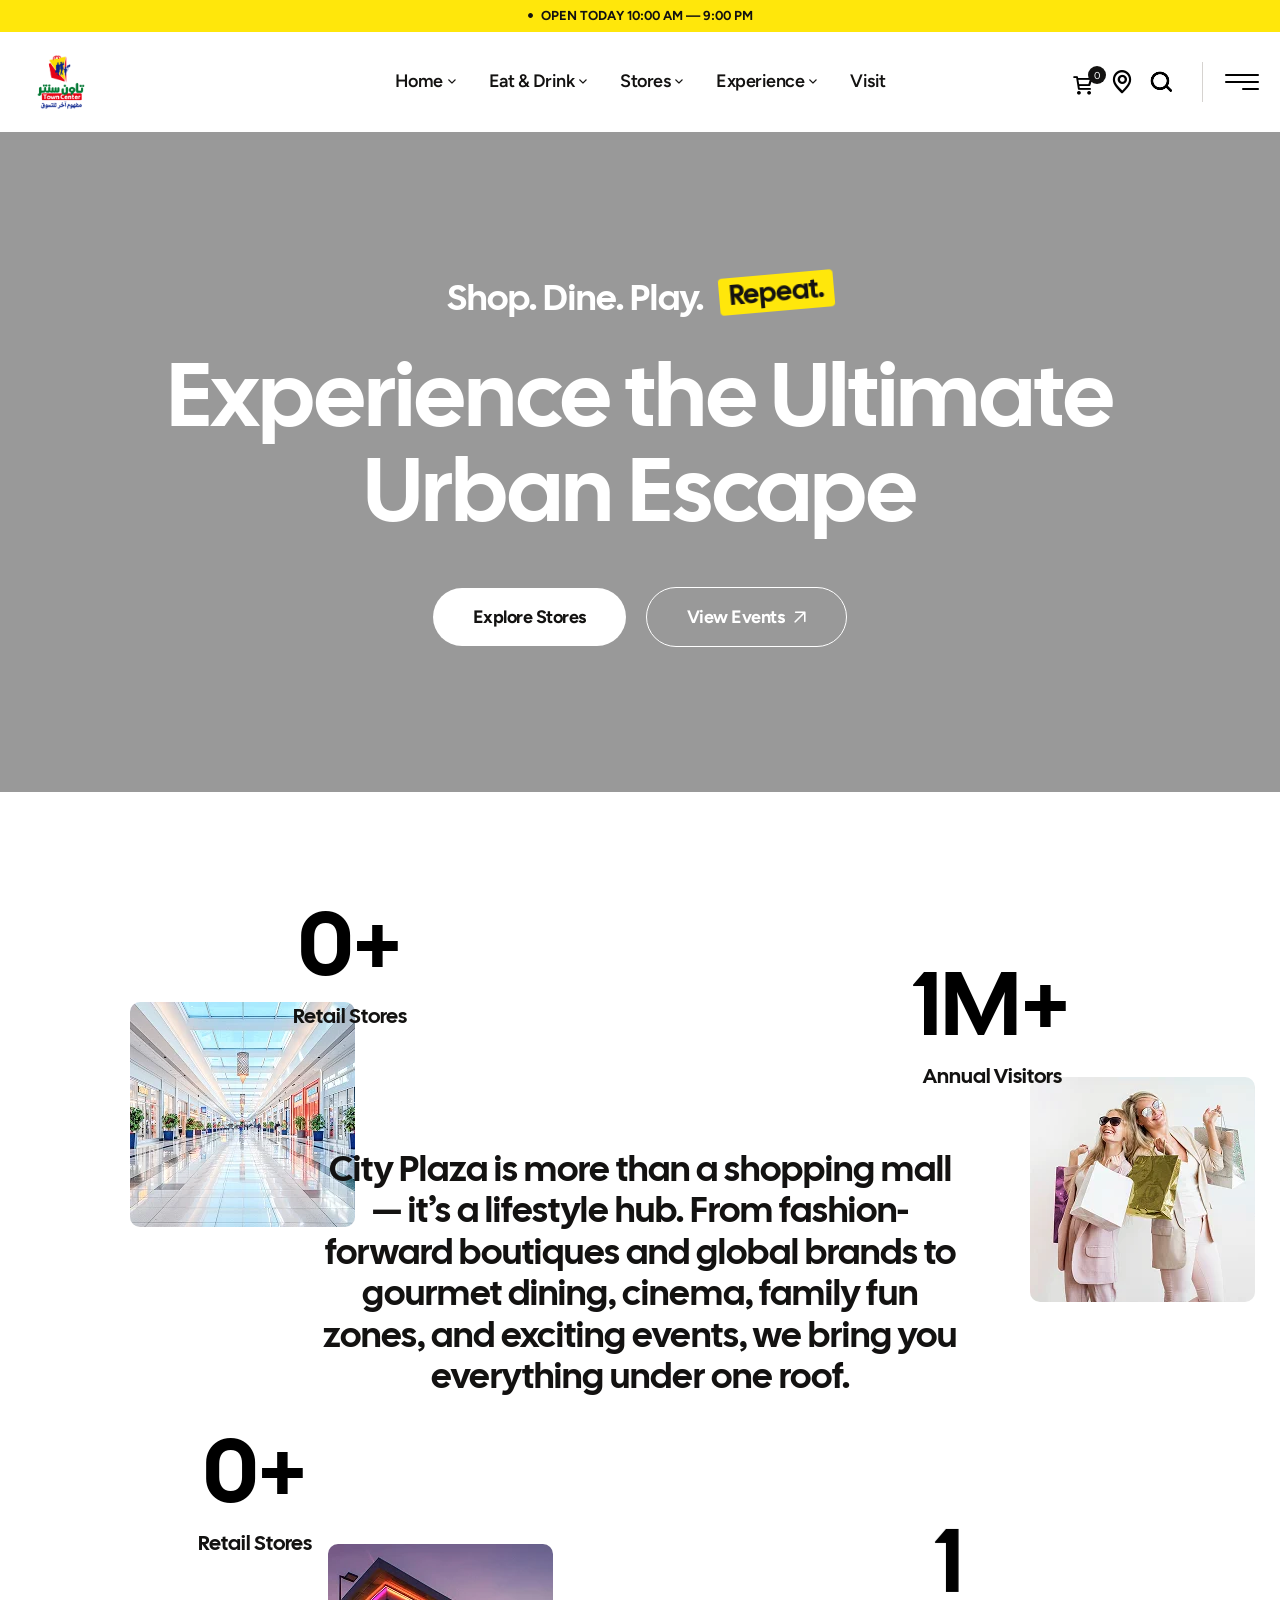
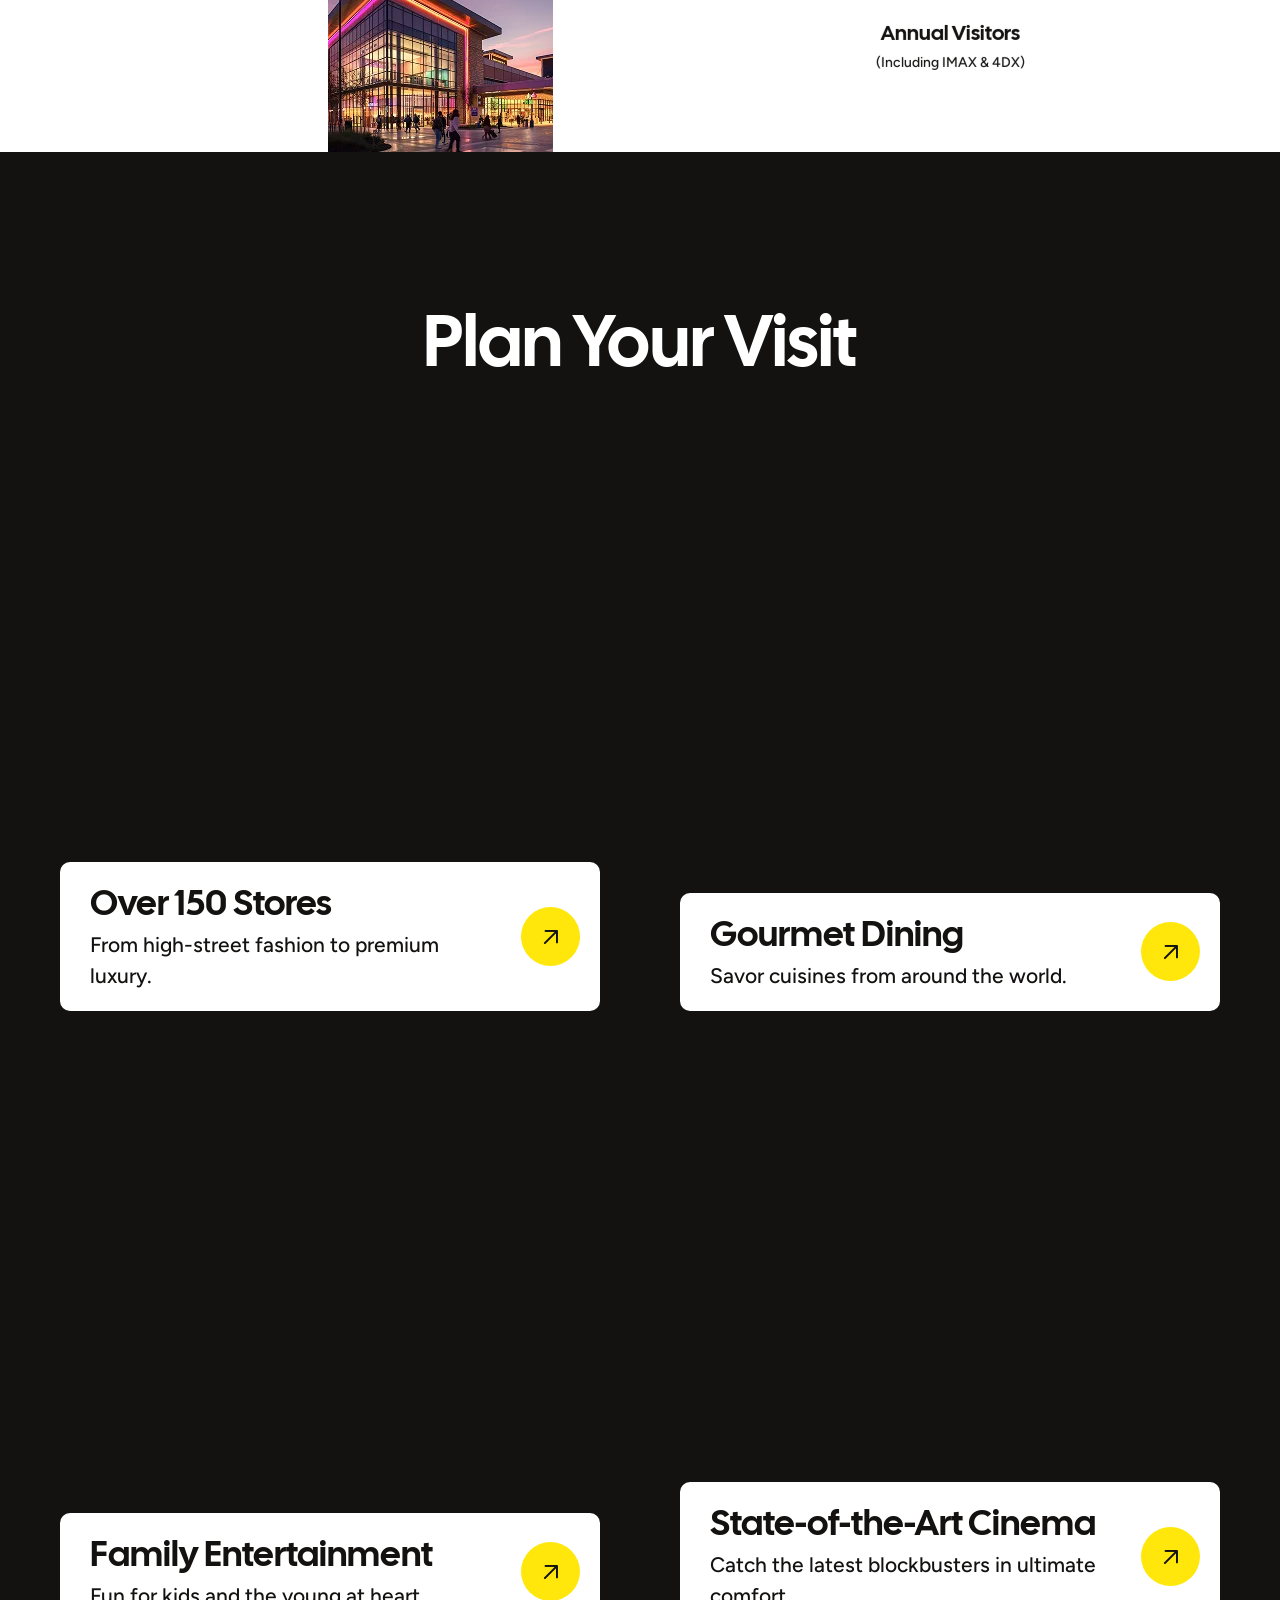
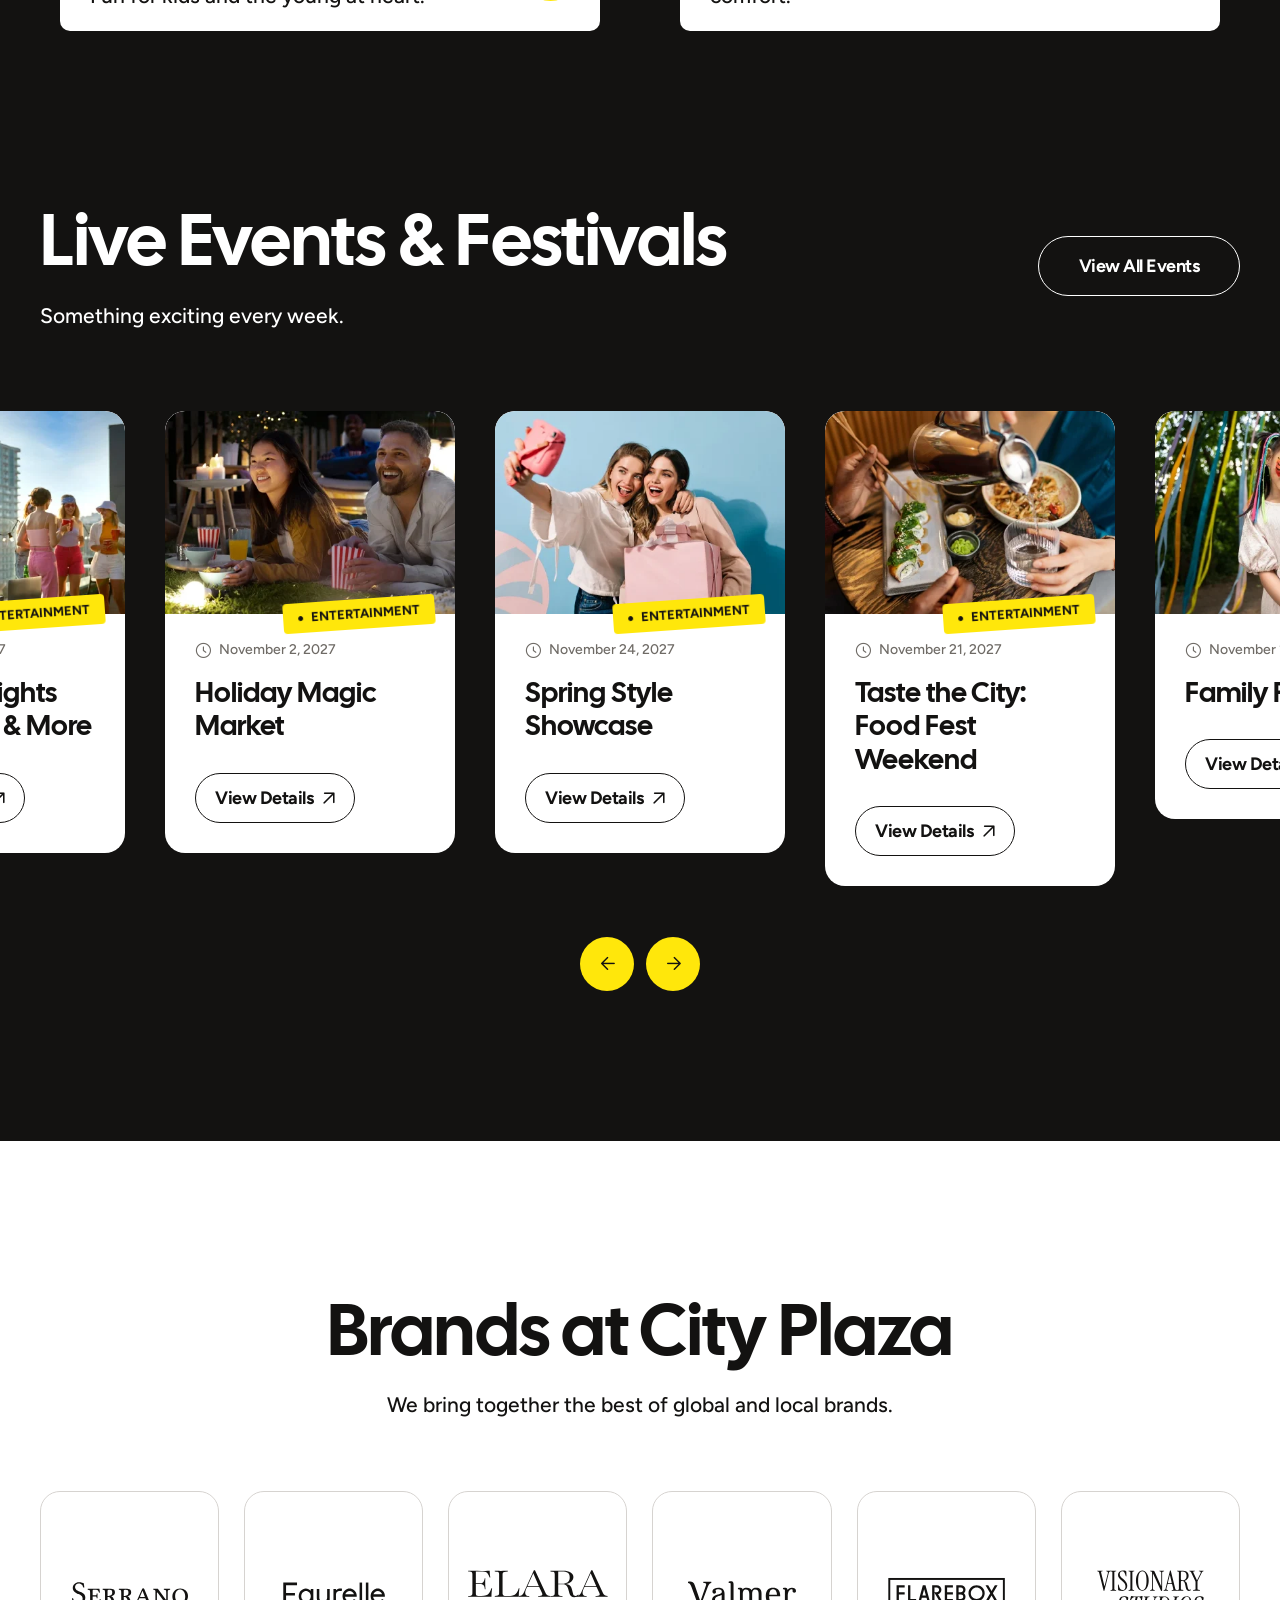
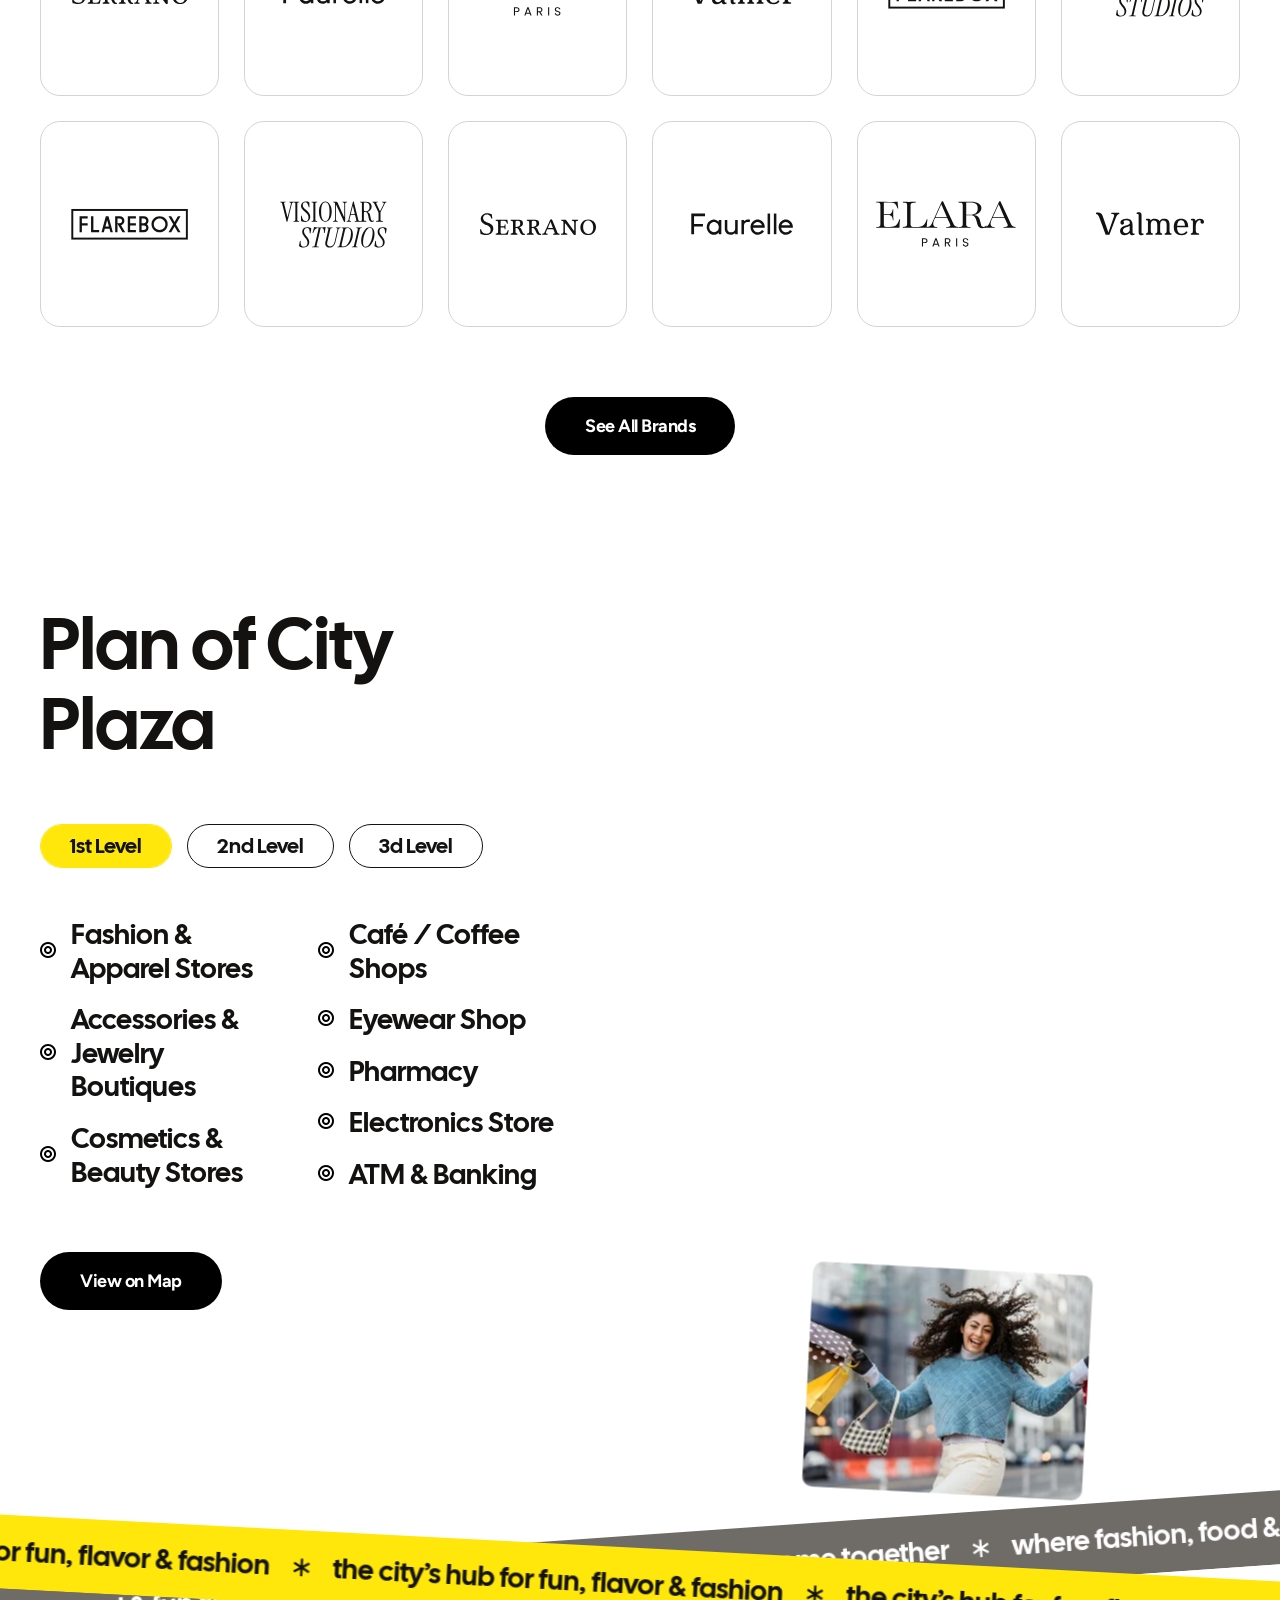
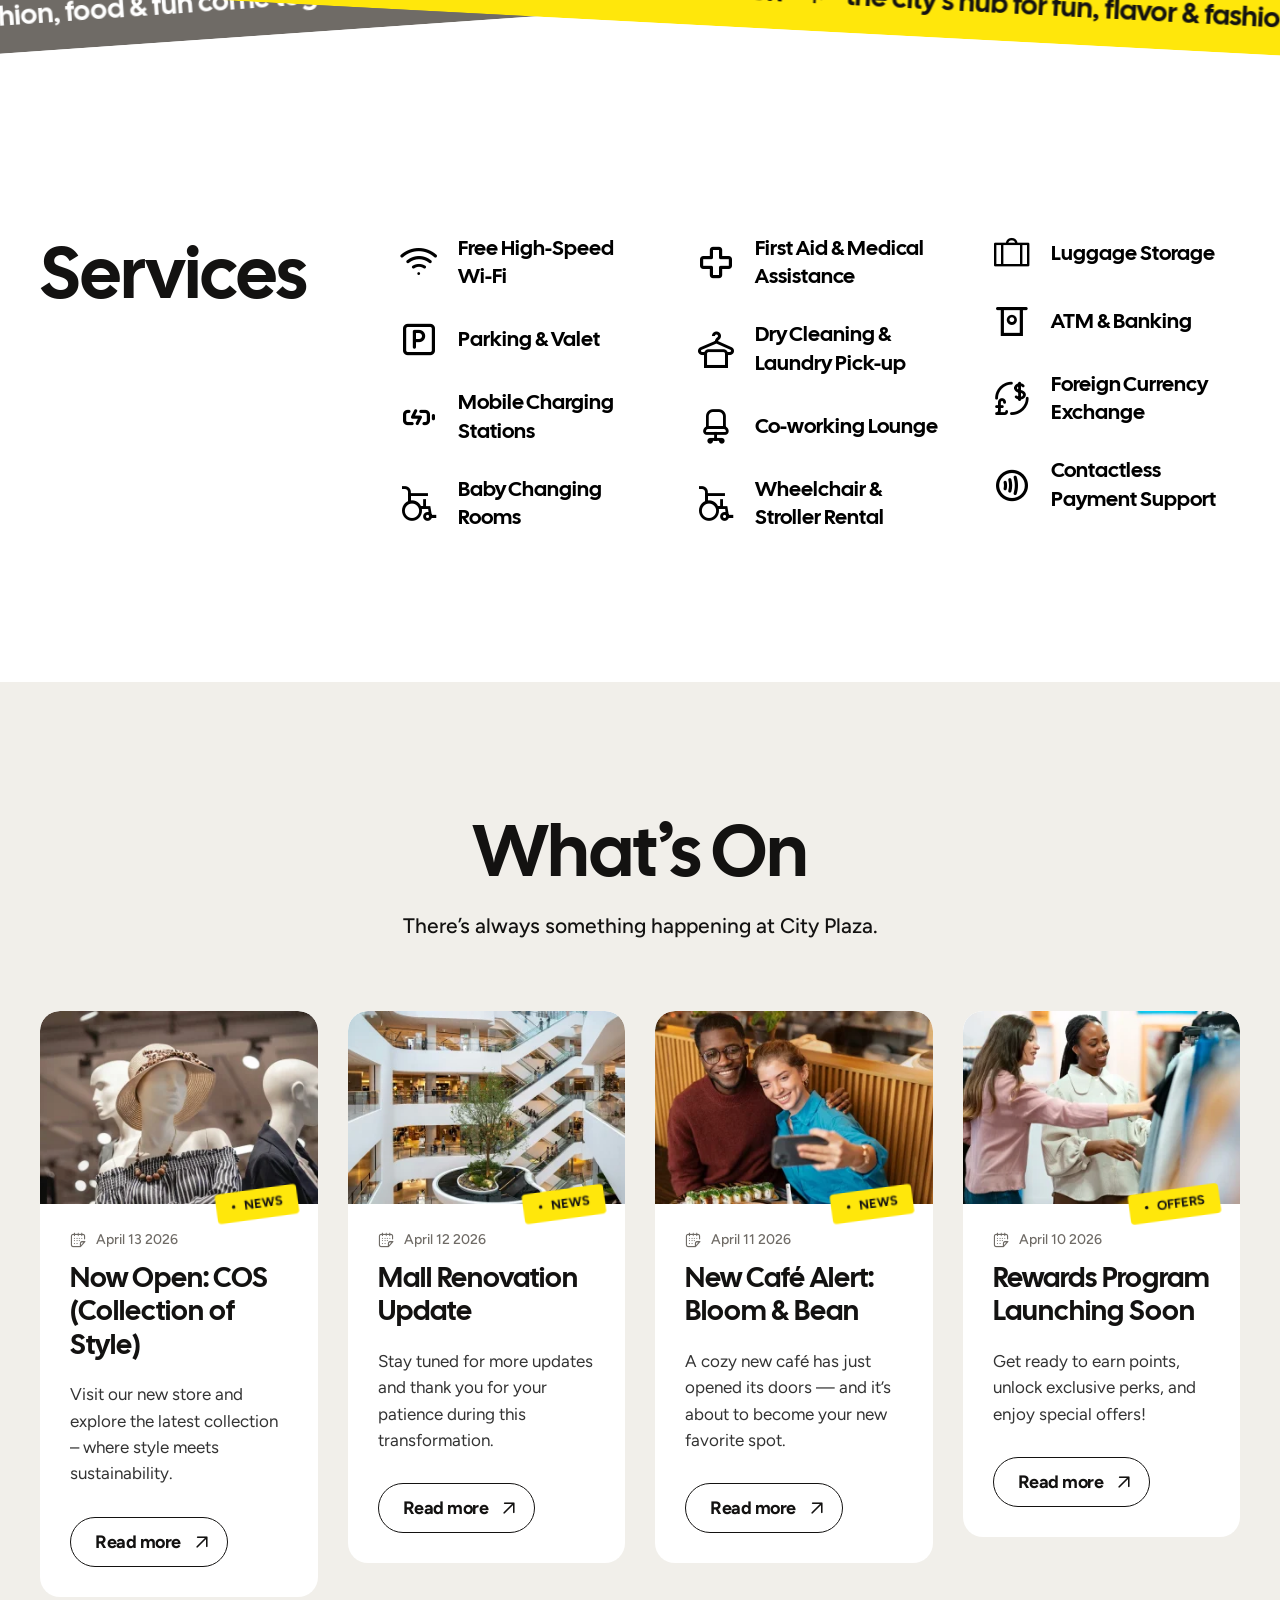
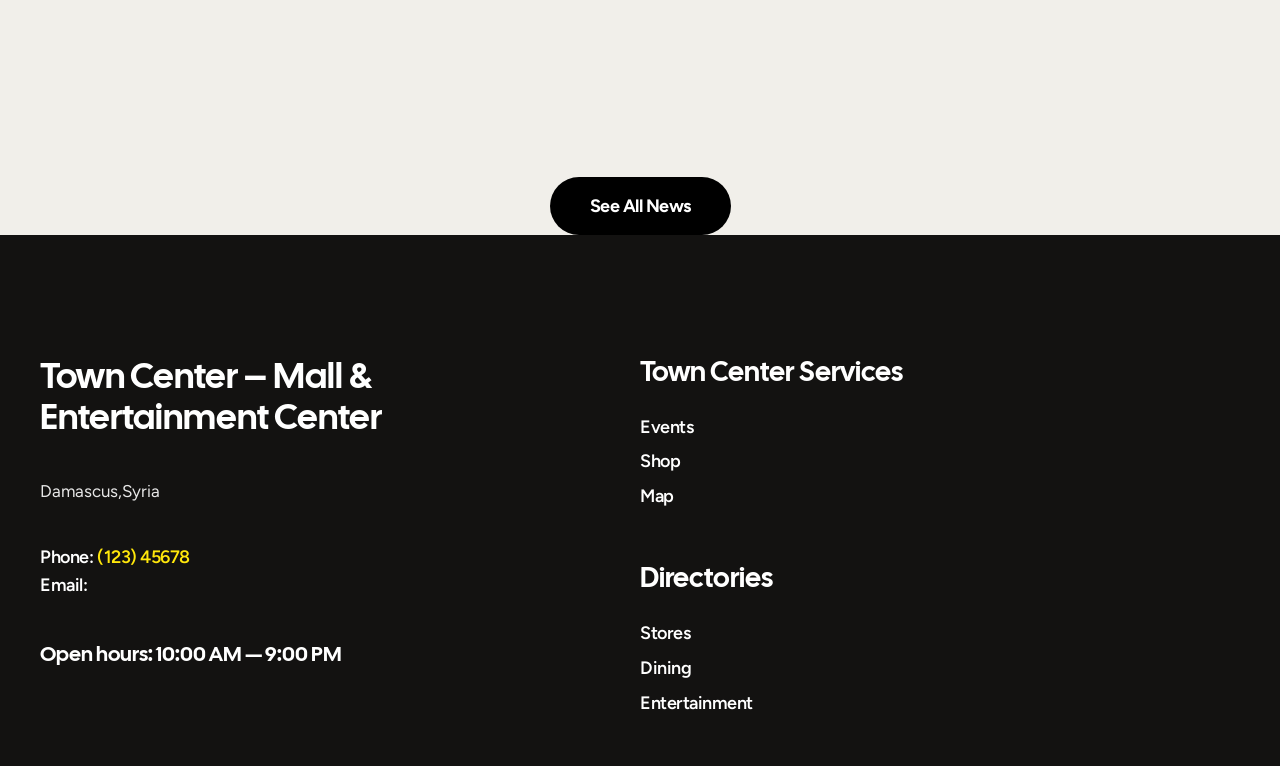
==== main/index.html @ 34085ba6 "First commit" ====
<!doctype html>
<html lang="en-US">

<head>
	<meta charset="UTF-8" />
	<meta name="viewport" content="width=device-width, initial-scale=1" />
	<link rel="profile" href="https://gmpg.org/xfn/11" />
	<title>City Plaza Main</title>
	<meta name='robots' content='max-image-preview:large' />
	<link rel="alternate" type="application/rss+xml" title="City Plaza Main &raquo; Feed"
		href="https://city-plaza.cmsmasters.studio/main/feed/" />
	<link rel="alternate" type="application/rss+xml" title="City Plaza Main &raquo; Comments Feed"
		href="https://city-plaza.cmsmasters.studio/main/comments/feed/" />
	<link rel="alternate" type="text/calendar" title="City Plaza Main &raquo; iCal Feed"
		href="https://city-plaza.cmsmasters.studio/main/events/?ical=1" />
	<link rel="alternate" title="oEmbed (JSON)" type="application/json+oembed"
		href="https://city-plaza.cmsmasters.studio/main/wp-json/oembed/1.0/embed?url=https%3A%2F%2Fcity-plaza.cmsmasters.studio%2Fmain%2F" />
	<link rel="alternate" title="oEmbed (XML)" type="text/xml+oembed"
		href="https://city-plaza.cmsmasters.studio/main/wp-json/oembed/1.0/embed?url=https%3A%2F%2Fcity-plaza.cmsmasters.studio%2Fmain%2F&#038;format=xml" />

	<style id="wp-img-auto-sizes-contain-inline-css">
		img:is([sizes=auto i], [sizes^="auto," i]) {
			contain-intrinsic-size: 3000px 1500px
		}

		/*# sourceURL=wp-img-auto-sizes-contain-inline-css */
	</style>
	<link rel='stylesheet' id='tribe_events_stylesheet_url-css'
		href='wp-content/uploads/sites/10/elementor/css/city-plaza-tribe-events.min.css' media='all' />
	<style id="tribe_events_stylesheet_url-inline-css">
		:root {
			/* Customizer-added Events Bar styles */
			--tec-featured-color-scheme-custom: #ff9a47;
			--tec-color-text-events-bar-input: #333333;
			--tec-color-text-events-bar-input-placeholder: #333333;
			--tec-opacity-events-bar-input-placeholder: 0.6;
			--tec-color-text-view-selector-list-item: #333333;
			--tec-color-text-events-bar-submit-button: #FFFFFF;
			--tec-color-background-events-bar-submit-button: #000000;
			--tec-font-size-0: 11px;
			--tec-font-size-1: 12px;
			--tec-font-size-2: 14px;
			--tec-font-size-3: 16px;
			--tec-font-size-4: 18px;
			--tec-font-size-5: 20px;
			--tec-font-size-6: 22px;
			--tec-font-size-7: 24px;
			--tec-font-size-8: 28px;
			--tec-font-size-9: 32px;
			--tec-font-size-10: 42px;
			--tec-font-size: 16px;
			--tec-color-text-events-title: #131211;
			--tec-color-text-event-title: #131211;
			--tec-color-text-event-date: #6f6b66;
			--tec-color-text-event-date-secondary: #6f6b66;
			--tec-color-link-primary: #000000;
			--tec-color-link-accent: #ff9a47;
			--tec-color-accent-primary: #ff9a47;
			--tec-color-text-view-selector-list-item-hover: #ff9a47;
			--tec-color-accent-primary-background-datepicker: #ff9a47;
			--tec-color-button-primary: #ff9a47;
			--tec-color-day-marker-current-month: #ff9a47;
			--tec-color-accent-primary-multiday: rgba(255, 154, 71, 0.24);
			--tec-color-accent-primary-multiday-hover: rgba(255, 154, 71, 0.34);
			--tec-color-accent-primary-background: rgba(255, 154, 71, 0.1);
			--tec-color-background-secondary-datepicker: rgba(255, 154, 71, 0.5);
			--tec-color-button-primary-background: rgba(255, 154, 71, 0.07);
			--tec-color-day-marker-current-month-hover: rgba(255, 154, 71, 0.8);
			--tec-color-day-marker-current-month-active: rgba(255, 154, 71, 0.9);
			--tec-color-background-primary-multiday: rgba(255, 154, 71, 0.24);
			--tec-color-background-primary-multiday-hover: rgba(255, 154, 71, 0.34);
			--tec-color-background-primary-multiday-active: rgba(255, 154, 71, 0.34);
			--tec-color-background-secondary-multiday: rgba(255, 154, 71, 0.24);
			--tec-color-background-secondary-multiday-hover: rgba(255, 154, 71, 0.34);



			--tec-color-border-secondary-month-grid: #D6D3D0;
			--tec-color-border-active-month-grid-hover: #D6D3D0;
			--tec-color-text-day-of-week-month: #ffffff;
			--tec-color-day-marker-month: #131211;
			--tec-color-day-marker-past-month: #131211;




		}

		/*# sourceURL=tribe_events_stylesheet_url-inline-css */
	</style>
	<link rel='stylesheet' id='cmsmasters-default-vars-css'
		href='wp-content/themes/city-plaza/theme-config/assets/css/default-vars.min.css' media='all' />
	<link rel='stylesheet' id='cmsmasters-icons-css'
		href='wp-content/plugins/cmsmasters-elementor-addon/assets/lib/cmsicons/css/cmsmasters-icons.min.css'
		media='all' />
	<link rel='stylesheet' id='cmsmasters-frontend-css'
		href='wp-content/uploads/sites/10/elementor/css/cmsmasters-custom-frontend.min.css' media='all' />
	<link rel='stylesheet' id='widget-cmsmasters-icon-list-css'
		href='wp-content/uploads/sites/10/elementor/css/cmsmasters-custom-widget-cmsmasters-icon-list.min.css'
		media='all' />
	<link rel='stylesheet' id='widget-cmsmasters-site-logo-css'
		href='wp-content/uploads/sites/10/elementor/css/cmsmasters-custom-widget-cmsmasters-site-logo.min.css'
		media='all' />
	<link rel='stylesheet' id='widget-cmsmasters-nav-menu-css'
		href='wp-content/uploads/sites/10/elementor/css/cmsmasters-custom-widget-cmsmasters-nav-menu.min.css'
		media='all' />
	<link rel='stylesheet' id='widget-cmsmasters-woocommerce-css'
		href='wp-content/uploads/sites/10/elementor/css/cmsmasters-custom-widget-cmsmasters-woocommerce.min.css'
		media='all' />
	<link rel='stylesheet' id='widget-cmsmasters-button-css'
		href='wp-content/uploads/sites/10/elementor/css/cmsmasters-custom-widget-cmsmasters-button.min.css'
		media='all' />
	<link rel='stylesheet' id='widget-cmsmasters-search-css'
		href='wp-content/uploads/sites/10/elementor/css/cmsmasters-custom-widget-cmsmasters-search.min.css?ver=1784701846'
		media='all' />
	<link rel='stylesheet' id='elementor-frontend-css'
		href='wp-content/uploads/sites/10/elementor/css/custom-frontend.min.css?ver=1784701846' media='all' />
	<link rel='stylesheet' id='widget-heading-css'
		href='wp-content/plugins/elementor/assets/css/widget-heading.min.css?ver=4.2.0' media='all' />
	<link rel='stylesheet' id='widget-social-icons-css'
		href='wp-content/plugins/elementor/assets/css/widget-social-icons.min.css?ver=4.2.0' media='all' />
	<link rel='stylesheet' id='e-apple-webkit-css'
		href='wp-content/uploads/sites/10/elementor/css/custom-apple-webkit.min.css?ver=1784701846' media='all' />
	<link rel='stylesheet' id='elementor-post-16-css'
		href='wp-content/uploads/sites/10/elementor/css/post-16.css?ver=1784701846' media='all' />
	<link rel='stylesheet' id='widget-counter-css'
		href='wp-content/plugins/elementor/assets/css/widget-counter.min.css?ver=4.2.0' media='all' />
	<link rel='stylesheet' id='widget-image-css'
		href='wp-content/plugins/elementor/assets/css/widget-image.min.css?ver=4.2.0' media='all' />
	<link rel='stylesheet' id='swiper-css'
		href='wp-content/plugins/elementor/assets/lib/swiper/v8/css/swiper.min.css?ver=8.4.5' media='all' />
	<link rel='stylesheet' id='e-swiper-css'
		href='wp-content/plugins/elementor/assets/css/conditionals/e-swiper.min.css?ver=4.2.0' media='all' />
	<link rel='stylesheet' id='widget-cmsmasters-tribe-events-css'
		href='wp-content/uploads/sites/10/elementor/css/cmsmasters-custom-widget-cmsmasters-tribe-events.min.css?ver=1784701846'
		media='all' />
	<link rel='stylesheet' id='widget-cmsmasters-tabs-css'
		href='wp-content/uploads/sites/10/elementor/css/cmsmasters-custom-widget-cmsmasters-tabs.min.css?ver=1784701846'
		media='all' />
	<link rel='stylesheet' id='widget-spacer-css'
		href='wp-content/plugins/elementor/assets/css/widget-spacer.min.css?ver=4.2.0' media='all' />
	<link rel='stylesheet' id='widget-cmsmasters-marquee-css'
		href='wp-content/plugins/cmsmasters-elementor-addon/assets/css/widget-cmsmasters-marquee.min.css?ver=1.25.1'
		media='all' />
	<link rel='stylesheet' id='widget-cmsmasters-blog-css'
		href='wp-content/uploads/sites/10/elementor/css/cmsmasters-custom-widget-cmsmasters-blog.min.css?ver=1784701846'
		media='all' />
	<link rel='stylesheet' id='widget-cmsmasters-mailchimp-css'
		href='wp-content/uploads/sites/10/elementor/css/cmsmasters-custom-widget-cmsmasters-mailchimp.min.css?ver=1784701846'
		media='all' />
	<link rel='stylesheet' id='elementor-post-49057-css'
		href='wp-content/uploads/sites/10/elementor/css/post-49057.css?ver=1784702010' media='all' />
	<link rel='stylesheet' id='elementor-post-202-css'
		href='wp-content/uploads/sites/10/elementor/css/post-202.css?ver=1784701847' media='all' />
	<link rel='stylesheet' id='elementor-post-63-css'
		href='wp-content/uploads/sites/10/elementor/css/post-63.css?ver=1786987950' media='all' />
	<style id="wp-emoji-styles-inline-css">
		img.wp-smiley,
		img.emoji {
			display: inline !important;
			border: none !important;
			box-shadow: none !important;
			height: 1em !important;
			width: 1em !important;
			margin: 0 0.07em !important;
			vertical-align: -0.1em !important;
			background: none !important;
			padding: 0 !important;
		}

		/*# sourceURL=wp-emoji-styles-inline-css */
	</style>
	<style id="classic-theme-styles-inline-css">
		/*! This file is auto-generated */
		.wp-block-button__link {
			color: #fff;
			background-color: #32373c;
			border-radius: 9999px;
			box-shadow: none;
			text-decoration: none;
			padding: calc(.667em + 2px) calc(1.333em + 2px);
			font-size: 1.125em
		}

		.wp-block-file__button {
			background: #32373c;
			color: #fff;
			text-decoration: none
		}

		/*# sourceURL=/wp-includes/css/classic-themes.min.css */
	</style>
	<style id="global-styles-inline-css">
		:root {
			--wp--preset--aspect-ratio--square: 1;
			--wp--preset--aspect-ratio--4-3: 4/3;
			--wp--preset--aspect-ratio--3-4: 3/4;
			--wp--preset--aspect-ratio--3-2: 3/2;
			--wp--preset--aspect-ratio--2-3: 2/3;
			--wp--preset--aspect-ratio--16-9: 16/9;
			--wp--preset--aspect-ratio--9-16: 9/16;
			--wp--preset--color--black: #000000;
			--wp--preset--color--cyan-bluish-gray: #abb8c3;
			--wp--preset--color--white: #ffffff;
			--wp--preset--color--pale-pink: #f78da7;
			--wp--preset--color--vivid-red: #cf2e2e;
			--wp--preset--color--luminous-vivid-orange: #ff6900;
			--wp--preset--color--luminous-vivid-amber: #fcb900;
			--wp--preset--color--light-green-cyan: #7bdcb5;
			--wp--preset--color--vivid-green-cyan: #00d084;
			--wp--preset--color--pale-cyan-blue: #8ed1fc;
			--wp--preset--color--vivid-cyan-blue: #0693e3;
			--wp--preset--color--vivid-purple: #9b51e0;
			--wp--preset--color--cmsmasters-colors-text: var(--cmsmasters-colors-text);
			--wp--preset--color--cmsmasters-colors-link: var(--cmsmasters-colors-link);
			--wp--preset--color--cmsmasters-colors-hover: var(--cmsmasters-colors-hover);
			--wp--preset--color--cmsmasters-colors-heading: var(--cmsmasters-colors-heading);
			--wp--preset--color--cmsmasters-colors-bg: var(--cmsmasters-colors-bg);
			--wp--preset--color--cmsmasters-colors-alternate: var(--cmsmasters-colors-alternate);
			--wp--preset--color--cmsmasters-colors-bd: var(--cmsmasters-colors-bd);
			--wp--preset--gradient--vivid-cyan-blue-to-vivid-purple: linear-gradient(135deg, rgb(6, 147, 227) 0%, rgb(155, 81, 224) 100%);
			--wp--preset--gradient--light-green-cyan-to-vivid-green-cyan: linear-gradient(135deg, rgb(122, 220, 180) 0%, rgb(0, 208, 130) 100%);
			--wp--preset--gradient--luminous-vivid-amber-to-luminous-vivid-orange: linear-gradient(135deg, rgb(252, 185, 0) 0%, rgb(255, 105, 0) 100%);
			--wp--preset--gradient--luminous-vivid-orange-to-vivid-red: linear-gradient(135deg, rgb(255, 105, 0) 0%, rgb(207, 46, 46) 100%);
			--wp--preset--gradient--very-light-gray-to-cyan-bluish-gray: linear-gradient(135deg, rgb(238, 238, 238) 0%, rgb(169, 184, 195) 100%);
			--wp--preset--gradient--cool-to-warm-spectrum: linear-gradient(135deg, rgb(74, 234, 220) 0%, rgb(151, 120, 209) 20%, rgb(207, 42, 186) 40%, rgb(238, 44, 130) 60%, rgb(251, 105, 98) 80%, rgb(254, 248, 76) 100%);
			--wp--preset--gradient--blush-light-purple: linear-gradient(135deg, rgb(255, 206, 236) 0%, rgb(152, 150, 240) 100%);
			--wp--preset--gradient--blush-bordeaux: linear-gradient(135deg, rgb(254, 205, 165) 0%, rgb(254, 45, 45) 50%, rgb(107, 0, 62) 100%);
			--wp--preset--gradient--luminous-dusk: linear-gradient(135deg, rgb(255, 203, 112) 0%, rgb(199, 81, 192) 50%, rgb(65, 88, 208) 100%);
			--wp--preset--gradient--pale-ocean: linear-gradient(135deg, rgb(255, 245, 203) 0%, rgb(182, 227, 212) 50%, rgb(51, 167, 181) 100%);
			--wp--preset--gradient--electric-grass: linear-gradient(135deg, rgb(202, 248, 128) 0%, rgb(113, 206, 126) 100%);
			--wp--preset--gradient--midnight: linear-gradient(135deg, rgb(2, 3, 129) 0%, rgb(40, 116, 252) 100%);
			--wp--preset--font-size--small: 13px;
			--wp--preset--font-size--medium: 20px;
			--wp--preset--font-size--large: 36px;
			--wp--preset--font-size--x-large: 42px;
			--wp--preset--spacing--20: 0.44rem;
			--wp--preset--spacing--30: 0.67rem;
			--wp--preset--spacing--40: 1rem;
			--wp--preset--spacing--50: 1.5rem;
			--wp--preset--spacing--60: 2.25rem;
			--wp--preset--spacing--70: 3.38rem;
			--wp--preset--spacing--80: 5.06rem;
			--wp--preset--shadow--natural: 6px 6px 9px rgba(0, 0, 0, 0.2);
			--wp--preset--shadow--deep: 12px 12px 50px rgba(0, 0, 0, 0.4);
			--wp--preset--shadow--sharp: 6px 6px 0px rgba(0, 0, 0, 0.2);
			--wp--preset--shadow--outlined: 6px 6px 0px -3px rgb(255, 255, 255), 6px 6px rgb(0, 0, 0);
			--wp--preset--shadow--crisp: 6px 6px 0px rgb(0, 0, 0);
		}

		.wp-block-button {
			--wp--preset--dimension--25: 25%;
			--wp--preset--dimension--50: 50%;
			--wp--preset--dimension--75: 75%;
			--wp--preset--dimension--100: 100%;
		}

		:where(body) {
			margin: 0;
		}

		:where(.is-layout-flex) {
			gap: 0.5em;
		}

		:where(.is-layout-grid) {
			gap: 0.5em;
		}

		body .is-layout-flex {
			display: flex;
		}

		.is-layout-flex {
			flex-wrap: wrap;
			align-items: center;
		}

		.is-layout-flex> :is(*, div) {
			margin: 0;
		}

		body .is-layout-grid {
			display: grid;
		}

		.is-layout-grid> :is(*, div) {
			margin: 0;
		}

		body {
			padding-top: 0px;
			padding-right: 0px;
			padding-bottom: 0px;
			padding-left: 0px;
		}

		:root :where(.wp-element-button, .wp-block-button__link) {
			background-color: #32373c;
			border-width: 0;
			color: #fff;
			font-family: inherit;
			font-size: inherit;
			font-style: inherit;
			font-weight: inherit;
			letter-spacing: inherit;
			line-height: inherit;
			padding-top: calc(0.667em + 2px);
			padding-right: calc(1.333em + 2px);
			padding-bottom: calc(0.667em + 2px);
			padding-left: calc(1.333em + 2px);
			text-decoration: none;
			text-transform: inherit;
		}

		.has-black-color {
			color: var(--wp--preset--color--black) !important;
		}

		.has-cyan-bluish-gray-color {
			color: var(--wp--preset--color--cyan-bluish-gray) !important;
		}

		.has-white-color {
			color: var(--wp--preset--color--white) !important;
		}

		.has-pale-pink-color {
			color: var(--wp--preset--color--pale-pink) !important;
		}

		.has-vivid-red-color {
			color: var(--wp--preset--color--vivid-red) !important;
		}

		.has-luminous-vivid-orange-color {
			color: var(--wp--preset--color--luminous-vivid-orange) !important;
		}

		.has-luminous-vivid-amber-color {
			color: var(--wp--preset--color--luminous-vivid-amber) !important;
		}

		.has-light-green-cyan-color {
			color: var(--wp--preset--color--light-green-cyan) !important;
		}

		.has-vivid-green-cyan-color {
			color: var(--wp--preset--color--vivid-green-cyan) !important;
		}

		.has-pale-cyan-blue-color {
			color: var(--wp--preset--color--pale-cyan-blue) !important;
		}

		.has-vivid-cyan-blue-color {
			color: var(--wp--preset--color--vivid-cyan-blue) !important;
		}

		.has-vivid-purple-color {
			color: var(--wp--preset--color--vivid-purple) !important;
		}

		.has-cmsmasters-colors-text-color {
			color: var(--wp--preset--color--cmsmasters-colors-text) !important;
		}

		.has-cmsmasters-colors-link-color {
			color: var(--wp--preset--color--cmsmasters-colors-link) !important;
		}

		.has-cmsmasters-colors-hover-color {
			color: var(--wp--preset--color--cmsmasters-colors-hover) !important;
		}

		.has-cmsmasters-colors-heading-color {
			color: var(--wp--preset--color--cmsmasters-colors-heading) !important;
		}

		.has-cmsmasters-colors-bg-color {
			color: var(--wp--preset--color--cmsmasters-colors-bg) !important;
		}

		.has-cmsmasters-colors-alternate-color {
			color: var(--wp--preset--color--cmsmasters-colors-alternate) !important;
		}

		.has-cmsmasters-colors-bd-color {
			color: var(--wp--preset--color--cmsmasters-colors-bd) !important;
		}

		.has-black-background-color {
			background-color: var(--wp--preset--color--black) !important;
		}

		.has-cyan-bluish-gray-background-color {
			background-color: var(--wp--preset--color--cyan-bluish-gray) !important;
		}

		.has-white-background-color {
			background-color: var(--wp--preset--color--white) !important;
		}

		.has-pale-pink-background-color {
			background-color: var(--wp--preset--color--pale-pink) !important;
		}

		.has-vivid-red-background-color {
			background-color: var(--wp--preset--color--vivid-red) !important;
		}

		.has-luminous-vivid-orange-background-color {
			background-color: var(--wp--preset--color--luminous-vivid-orange) !important;
		}

		.has-luminous-vivid-amber-background-color {
			background-color: var(--wp--preset--color--luminous-vivid-amber) !important;
		}

		.has-light-green-cyan-background-color {
			background-color: var(--wp--preset--color--light-green-cyan) !important;
		}

		.has-vivid-green-cyan-background-color {
			background-color: var(--wp--preset--color--vivid-green-cyan) !important;
		}

		.has-pale-cyan-blue-background-color {
			background-color: var(--wp--preset--color--pale-cyan-blue) !important;
		}

		.has-vivid-cyan-blue-background-color {
			background-color: var(--wp--preset--color--vivid-cyan-blue) !important;
		}

		.has-vivid-purple-background-color {
			background-color: var(--wp--preset--color--vivid-purple) !important;
		}

		.has-cmsmasters-colors-text-background-color {
			background-color: var(--wp--preset--color--cmsmasters-colors-text) !important;
		}

		.has-cmsmasters-colors-link-background-color {
			background-color: var(--wp--preset--color--cmsmasters-colors-link) !important;
		}

		.has-cmsmasters-colors-hover-background-color {
			background-color: var(--wp--preset--color--cmsmasters-colors-hover) !important;
		}

		.has-cmsmasters-colors-heading-background-color {
			background-color: var(--wp--preset--color--cmsmasters-colors-heading) !important;
		}

		.has-cmsmasters-colors-bg-background-color {
			background-color: var(--wp--preset--color--cmsmasters-colors-bg) !important;
		}

		.has-cmsmasters-colors-alternate-background-color {
			background-color: var(--wp--preset--color--cmsmasters-colors-alternate) !important;
		}

		.has-cmsmasters-colors-bd-background-color {
			background-color: var(--wp--preset--color--cmsmasters-colors-bd) !important;
		}

		.has-black-border-color {
			border-color: var(--wp--preset--color--black) !important;
		}

		.has-cyan-bluish-gray-border-color {
			border-color: var(--wp--preset--color--cyan-bluish-gray) !important;
		}

		.has-white-border-color {
			border-color: var(--wp--preset--color--white) !important;
		}

		.has-pale-pink-border-color {
			border-color: var(--wp--preset--color--pale-pink) !important;
		}

		.has-vivid-red-border-color {
			border-color: var(--wp--preset--color--vivid-red) !important;
		}

		.has-luminous-vivid-orange-border-color {
			border-color: var(--wp--preset--color--luminous-vivid-orange) !important;
		}

		.has-luminous-vivid-amber-border-color {
			border-color: var(--wp--preset--color--luminous-vivid-amber) !important;
		}

		.has-light-green-cyan-border-color {
			border-color: var(--wp--preset--color--light-green-cyan) !important;
		}

		.has-vivid-green-cyan-border-color {
			border-color: var(--wp--preset--color--vivid-green-cyan) !important;
		}

		.has-pale-cyan-blue-border-color {
			border-color: var(--wp--preset--color--pale-cyan-blue) !important;
		}

		.has-vivid-cyan-blue-border-color {
			border-color: var(--wp--preset--color--vivid-cyan-blue) !important;
		}

		.has-vivid-purple-border-color {
			border-color: var(--wp--preset--color--vivid-purple) !important;
		}

		.has-cmsmasters-colors-text-border-color {
			border-color: var(--wp--preset--color--cmsmasters-colors-text) !important;
		}

		.has-cmsmasters-colors-link-border-color {
			border-color: var(--wp--preset--color--cmsmasters-colors-link) !important;
		}

		.has-cmsmasters-colors-hover-border-color {
			border-color: var(--wp--preset--color--cmsmasters-colors-hover) !important;
		}

		.has-cmsmasters-colors-heading-border-color {
			border-color: var(--wp--preset--color--cmsmasters-colors-heading) !important;
		}

		.has-cmsmasters-colors-bg-border-color {
			border-color: var(--wp--preset--color--cmsmasters-colors-bg) !important;
		}

		.has-cmsmasters-colors-alternate-border-color {
			border-color: var(--wp--preset--color--cmsmasters-colors-alternate) !important;
		}

		.has-cmsmasters-colors-bd-border-color {
			border-color: var(--wp--preset--color--cmsmasters-colors-bd) !important;
		}

		.has-vivid-cyan-blue-to-vivid-purple-gradient-background {
			background: var(--wp--preset--gradient--vivid-cyan-blue-to-vivid-purple) !important;
		}

		.has-light-green-cyan-to-vivid-green-cyan-gradient-background {
			background: var(--wp--preset--gradient--light-green-cyan-to-vivid-green-cyan) !important;
		}

		.has-luminous-vivid-amber-to-luminous-vivid-orange-gradient-background {
			background: var(--wp--preset--gradient--luminous-vivid-amber-to-luminous-vivid-orange) !important;
		}

		.has-luminous-vivid-orange-to-vivid-red-gradient-background {
			background: var(--wp--preset--gradient--luminous-vivid-orange-to-vivid-red) !important;
		}

		.has-very-light-gray-to-cyan-bluish-gray-gradient-background {
			background: var(--wp--preset--gradient--very-light-gray-to-cyan-bluish-gray) !important;
		}

		.has-cool-to-warm-spectrum-gradient-background {
			background: var(--wp--preset--gradient--cool-to-warm-spectrum) !important;
		}

		.has-blush-light-purple-gradient-background {
			background: var(--wp--preset--gradient--blush-light-purple) !important;
		}

		.has-blush-bordeaux-gradient-background {
			background: var(--wp--preset--gradient--blush-bordeaux) !important;
		}

		.has-luminous-dusk-gradient-background {
			background: var(--wp--preset--gradient--luminous-dusk) !important;
		}

		.has-pale-ocean-gradient-background {
			background: var(--wp--preset--gradient--pale-ocean) !important;
		}

		.has-electric-grass-gradient-background {
			background: var(--wp--preset--gradient--electric-grass) !important;
		}

		.has-midnight-gradient-background {
			background: var(--wp--preset--gradient--midnight) !important;
		}

		.has-small-font-size {
			font-size: var(--wp--preset--font-size--small) !important;
		}

		.has-medium-font-size {
			font-size: var(--wp--preset--font-size--medium) !important;
		}

		.has-large-font-size {
			font-size: var(--wp--preset--font-size--large) !important;
		}

		.has-x-large-font-size {
			font-size: var(--wp--preset--font-size--x-large) !important;
		}

		:root :where(.wp-block-icon svg) {
			width: 24px;
		}

		:where(.wp-block-gallery.is-layout-flex) {
			gap: var(--wp--style--gallery-gap-default, var(--gallery-block--gutter-size, var(--wp--style--block-gap, 0.5em)));
		}

		:where(.wp-block-gallery.is-layout-grid) {
			gap: var(--wp--style--gallery-gap-default, var(--gallery-block--gutter-size, var(--wp--style--block-gap, 0.5em)));
		}

		:where(.wp-block-latest-posts.is-layout-flex) {
			gap: 1.25em;
		}

		:where(.wp-block-latest-posts.is-layout-grid) {
			gap: 1.25em;
		}

		:where(.wp-block-post-template.is-layout-flex) {
			gap: 1.25em;
		}

		:where(.wp-block-post-template.is-layout-grid) {
			gap: 1.25em;
		}

		:where(.wp-block-term-template.is-layout-flex) {
			gap: 1.25em;
		}

		:where(.wp-block-term-template.is-layout-grid) {
			gap: 1.25em;
		}

		:where(.wp-block-columns.is-layout-flex) {
			gap: 2em;
		}

		:where(.wp-block-columns.is-layout-grid) {
			gap: 2em;
		}

		:root :where(.wp-block-pullquote) {
			font-size: 1.5em;
			line-height: 1.6;
		}

		/*# sourceURL=global-styles-inline-css */
	</style>
	<link rel='stylesheet' id='woocommerce-layout-css'
		href='wp-content/plugins/woocommerce/assets/css/woocommerce-layout.css?ver=11.1.0' media='all' />
	<link rel='stylesheet' id='woocommerce-smallscreen-css'
		href='wp-content/plugins/woocommerce/assets/css/woocommerce-smallscreen.css?ver=11.1.0'
		media='only screen and (max-width: 768px)' />
	<link rel='stylesheet' id='woocommerce-general-css'
		href='wp-content/uploads/sites/10/elementor/css/city-plaza-woocommerce.min.css?ver=1784701847&#038;ver=1.0.0'
		media='all' />
	<style id="woocommerce-inline-inline-css">
		.woocommerce form .form-row .required {
			visibility: visible;
		}

		/*# sourceURL=woocommerce-inline-inline-css */
	</style>
	<link rel='stylesheet' id='tec-events-elementor-widgets-base-styles-css'
		href='wp-content/plugins/the-events-calendar/build/css/integrations/plugins/elementor/widgets/widget-base.css?ver=6.17.4.1'
		media='all' />
	<link rel='stylesheet' id='city-plaza-root-style-css' href='wp-content/themes/city-plaza/style.css?ver=1.0.0'
		media='all' />
	<link rel='stylesheet' id='elementor-icons-css'
		href='wp-content/plugins/elementor/assets/lib/eicons/css/elementor-icons.min.css?ver=5.53.0' media='all' />
	<link rel='stylesheet' id='city-plaza-frontend-css'
		href='wp-content/uploads/sites/10/elementor/css/city-plaza-frontend.min.css?ver=1784701847&#038;ver=screen'
		media='all' />
	<link rel='stylesheet' id='city-plaza-default-font-cal-sans-local-css'
		href='wp-content/themes/city-plaza/theme-config/assets/fonts/cal-sans-local/stylesheet.css?ver=1.0.0'
		media='screen' />
	<link rel='stylesheet' id='city-plaza-gutenberg-css'
		href='wp-content/uploads/sites/10/elementor/css/city-plaza-gutenberg-wp-frontend.min.css?ver=1784701847&#038;ver=1.0.0'
		media='all' />
	<style id="city-plaza-gutenberg-inline-css">
		.has-cmsmasters-colors-text-color {
			color: var(--cmsmasters-colors-text) !important;
		}

		.has-cmsmasters-colors-text-background-color {
			background-color: var(--cmsmasters-colors-text) !important;
		}

		.has-cmsmasters-colors-link-color {
			color: var(--cmsmasters-colors-link) !important;
		}

		.has-cmsmasters-colors-link-background-color {
			background-color: var(--cmsmasters-colors-link) !important;
		}

		.has-cmsmasters-colors-hover-color {
			color: var(--cmsmasters-colors-hover) !important;
		}

		.has-cmsmasters-colors-hover-background-color {
			background-color: var(--cmsmasters-colors-hover) !important;
		}

		.has-cmsmasters-colors-heading-color {
			color: var(--cmsmasters-colors-heading) !important;
		}

		.has-cmsmasters-colors-heading-background-color {
			background-color: var(--cmsmasters-colors-heading) !important;
		}

		.has-cmsmasters-colors-bg-color {
			color: var(--cmsmasters-colors-bg) !important;
		}

		.has-cmsmasters-colors-bg-background-color {
			background-color: var(--cmsmasters-colors-bg) !important;
		}

		.has-cmsmasters-colors-alternate-color {
			color: var(--cmsmasters-colors-alternate) !important;
		}

		.has-cmsmasters-colors-alternate-background-color {
			background-color: var(--cmsmasters-colors-alternate) !important;
		}

		.has-cmsmasters-colors-bd-color {
			color: var(--cmsmasters-colors-bd) !important;
		}

		.has-cmsmasters-colors-bd-background-color {
			background-color: var(--cmsmasters-colors-bd) !important;
		}

		/*# sourceURL=city-plaza-gutenberg-inline-css */
	</style>
	<link rel='stylesheet' id='wc-frontend-css'
		href='wp-content/uploads/sites/10/elementor/css/city-plaza-wc-frontend.min.css?ver=1784701847&#038;ver=1.0.0'
		media='all' />
	<link rel='stylesheet' id='city-plaza-child-style-css'
		href='wp-content/themes/city-plaza-child-demo/style.css?ver=1.0.0' media='all' />
	<link rel='stylesheet' id='city-plaza-child-theme-style-css'
		href='wp-content/themes/city-plaza-child-demo/assets/css/theme-style.min.css?ver=1.0.0' media='all' />
	<style id="city-plaza-child-theme-style-inline-css">
		html[data-cmsmasters-color-palette="main"]:not(.cmsmasters-mode-switcher-active) {
			--e-global-color-primary: #000000;
			--e-global-color-secondary: #131211;
			--e-global-color-text: #333333;
			--e-global-color-accent: #FFE70B;
			--e-global-color-tertiary: #6F6B66;
			--e-global-color-background: #FFFFFF;
			--e-global-color-alternate: #F1EFEA;
			--e-global-color-border: #D6D3D0;
		}

		html[data-cmsmasters-color-palette="cotton-candy"]:not(.cmsmasters-mode-switcher-active) {
			--e-global-color-primary: #000000;
			--e-global-color-secondary: #131211;
			--e-global-color-text: #333333;
			--e-global-color-accent: #FFAEF2;
			--e-global-color-tertiary: #6F6B66;
			--e-global-color-background: #FFFFFF;
			--e-global-color-alternate: #F9F3ED;
			--e-global-color-border: #D6D3D0;
		}

		html[data-cmsmasters-color-palette="tiffany-blue"]:not(.cmsmasters-mode-switcher-active) {
			--e-global-color-primary: #000000;
			--e-global-color-secondary: #131211;
			--e-global-color-text: #333333;
			--e-global-color-accent: #AAEADD;
			--e-global-color-tertiary: #6F6B66;
			--e-global-color-background: #FFFFFF;
			--e-global-color-alternate: #F9F3ED;
			--e-global-color-border: #D6D3D0;
		}

		html[data-cmsmasters-color-palette="lime-neon"]:not(.cmsmasters-mode-switcher-active) {
			--e-global-color-primary: #000000;
			--e-global-color-secondary: #131211;
			--e-global-color-text: #333333;
			--e-global-color-accent: #E1F433;
			--e-global-color-tertiary: #6F6B66;
			--e-global-color-background: #FFFFFF;
			--e-global-color-alternate: #F1EFEA;
			--e-global-color-border: #D6D3D0;
		}

		html[data-cmsmasters-color-palette="lavender"]:not(.cmsmasters-mode-switcher-active) {
			--e-global-color-primary: #000000;
			--e-global-color-secondary: #131211;
			--e-global-color-text: #333333;
			--e-global-color-accent: #DFBCFF;
			--e-global-color-tertiary: #6F6B66;
			--e-global-color-background: #FFFFFF;
			--e-global-color-alternate: #F1EFEA;
			--e-global-color-border: #D6D3D0;
		}

		html[data-cmsmasters-color-palette="fusion-coral"]:not(.cmsmasters-mode-switcher-active) {
			--e-global-color-primary: #000000;
			--e-global-color-secondary: #131211;
			--e-global-color-text: #333333;
			--e-global-color-accent: #FF8577;
			--e-global-color-tertiary: #6F6B66;
			--e-global-color-background: #FFFFFF;
			--e-global-color-alternate: #F9F3ED;
			--e-global-color-border: #D6D3D0;
		}

		html[data-cmsmasters-color-palette="ice-blue"]:not(.cmsmasters-mode-switcher-active) {
			--e-global-color-primary: #000000;
			--e-global-color-secondary: #131211;
			--e-global-color-text: #333333;
			--e-global-color-accent: #A8DFF3;
			--e-global-color-tertiary: #6F6B66;
			--e-global-color-background: #FFFFFF;
			--e-global-color-alternate: #F1EFEA;
			--e-global-color-border: #D6D3D0;
		}

		html[data-cmsmasters-color-palette="tangerine"]:not(.cmsmasters-mode-switcher-active) {
			--e-global-color-primary: #000000;
			--e-global-color-secondary: #131211;
			--e-global-color-text: #333333;
			--e-global-color-accent: #FF9A47;
			--e-global-color-tertiary: #6F6B66;
			--e-global-color-background: #FFFFFF;
			--e-global-color-alternate: #F9F3ED;
			--e-global-color-border: #D6D3D0;
		}

		/*# sourceURL=city-plaza-child-theme-style-inline-css */
	</style>
	<link rel='stylesheet' id='wp-color-picker-css' href='wp-admin/css/color-picker.min.css?ver=7.1' media='all' />
	<link rel='stylesheet' id='cmsmasters-custom-cursor-css'
		href='wp-content/plugins/cmsmasters-elementor-addon/assets/lib/custom-cursor/custom-cursor.min.css?ver=1.25.1'
		media='all' />
	<style id="cmsmasters-custom-cursor-inline-css">
		:root {
			--cmsmasters-cursor-dot-size: 8px;
			--cmsmasters-cursor-dot-hover-size: 40px;
		}

		/*# sourceURL=cmsmasters-custom-cursor-inline-css */
	</style>
	<link rel='stylesheet' id='elementor-gf-figtree-css'
		href='https://fonts.googleapis.com/css?family=Figtree:100,100italic,200,200italic,300,300italic,400,400italic,500,500italic,600,600italic,700,700italic,800,800italic,900,900italic&#038;display=swap'
		media='all' />
	<link rel='stylesheet' id='elementor-icons-Local-Icons-css'
		href='wp-content/uploads/sites/10/elementor/cmsmasters-local-icons/Local-Icons/style.css?ver=1.0.0'
		media='all' />
	<script id="jquery-core-js" src="wp-includes/js/jquery/jquery.min.js?ver=3.7.1"></script>
	<script id="jquery-migrate-js" src="wp-includes/js/jquery/jquery-migrate.min.js?ver=3.4.1"></script>
	<script data-wp-strategy="defer" defer id="wc-jquery-blockui-js"
		src="wp-content/plugins/woocommerce/assets/js/jquery-blockui/jquery.blockUI.min.js?ver=2.7.0-wc.11.1.0"></script>
	<script id="wc-add-to-cart-js-extra">
		var wc_add_to_cart_params = { "ajax_url": "/main/wp-admin/admin-ajax.php", "wc_ajax_url": "/main/?wc-ajax=%%endpoint%%", "i18n_view_cart": "View cart", "cart_url": "https://city-plaza.cmsmasters.studio/main/cart/", "is_cart": "", "cart_redirect_after_add": "no" };
		//# sourceURL=wc-add-to-cart-js-extra
	</script>
	<script data-wp-strategy="defer" defer id="wc-add-to-cart-js"
		src="wp-content/plugins/woocommerce/assets/js/frontend/add-to-cart.min.js?ver=11.1.0"></script>
	<script data-wp-strategy="defer" defer id="wc-js-cookie-js"
		src="wp-content/plugins/woocommerce/assets/js/js-cookie/js.cookie.min.js?ver=2.1.4-wc.11.1.0"></script>
	<script id="woocommerce-js-extra">
		var woocommerce_params = { "ajax_url": "/main/wp-admin/admin-ajax.php", "wc_ajax_url": "/main/?wc-ajax=%%endpoint%%", "i18n_password_show": "Show password", "i18n_password_hide": "Hide password" };
		//# sourceURL=woocommerce-js-extra
	</script>
	<script data-wp-strategy="defer" defer id="woocommerce-js"
		src="wp-content/plugins/woocommerce/assets/js/frontend/woocommerce.min.js?ver=11.1.0"></script>
	<link rel="https://api.w.org/" href="https://city-plaza.cmsmasters.studio/main/wp-json/" />
	<link rel="alternate" title="JSON" type="application/json"
		href="https://city-plaza.cmsmasters.studio/main/wp-json/wp/v2/pages/49057" />
	<link rel="EditURI" type="application/rsd+xml" title="RSD"
		href="https://city-plaza.cmsmasters.studio/main/xmlrpc.php?rsd" />
	<meta name="generator" content="WordPress 7.1" />
	<meta name="generator" content="WooCommerce 11.1.0" />
	<link rel="canonical" href="https://city-plaza.cmsmasters.studio/main/" />
	<link rel='shortlink' href='https://city-plaza.cmsmasters.studio/main/' />
	<meta name="tec-api-version" content="v1">
	<meta name="tec-api-origin" content="https://city-plaza.cmsmasters.studio/main">
	<link rel="alternate" href="https://city-plaza.cmsmasters.studio/main/wp-json/tribe/events/v1/" /> <noscript>
		<style>
			.woocommerce-product-gallery {
				opacity: 1 !important;
			}
		</style>
	</noscript>
	<meta name="generator"
		content="Elementor 4.2.0; features: e_font_icon_svg, additional_custom_breakpoints; settings: css_print_method-external, google_font-enabled, font_display-swap">
	<style>
		.e-con.e-parent:nth-of-type(n+4):not(.e-lazyloaded):not(.e-no-lazyload),
		.e-con.e-parent:nth-of-type(n+4):not(.e-lazyloaded):not(.e-no-lazyload) * {
			background-image: none !important;
		}

		@media screen and (max-height: 1024px) {

			.e-con.e-parent:nth-of-type(n+3):not(.e-lazyloaded):not(.e-no-lazyload),
			.e-con.e-parent:nth-of-type(n+3):not(.e-lazyloaded):not(.e-no-lazyload) * {
				background-image: none !important;
			}
		}

		@media screen and (max-height: 640px) {

			.e-con.e-parent:nth-of-type(n+2):not(.e-lazyloaded):not(.e-no-lazyload),
			.e-con.e-parent:nth-of-type(n+2):not(.e-lazyloaded):not(.e-no-lazyload) * {
				background-image: none !important;
			}
		}
	</style>
	<link rel="icon" href="wp-content/uploads/sites/10/2025/05/cropped-favicon-32x32.png" sizes="32x32" />
	<link rel="icon" href="wp-content/uploads/sites/10/2025/05/cropped-favicon-192x192.png" sizes="192x192" />
	<link rel="apple-touch-icon" href="wp-content/uploads/sites/10/2025/05/cropped-favicon-180x180.png" />
	<meta name="msapplication-TileImage" content="wp-content/uploads/sites/10/2025/05/cropped-favicon-270x270.png" />
</head>

<body id="cmsmasters_body"
	class="home wp-singular page-template-default page page-id-49057 wp-embed-responsive wp-theme-city-plaza wp-child-theme-city-plaza-child-demo theme-city-plaza woocommerce-no-js tribe-no-js cmsmasters-content-layout-fullwidth cmsmasters-cursor-widget-only cmsmasters-cursor-theme-dot cmsmasters-cursor-dual elementor-default elementor-kit-16 elementor-page elementor-page-49057">
	<div data-elementor-type="cmsmasters_header" data-elementor-id="202"
		class="elementor elementor-202 cmsmasters-location-cmsmasters_header cmsmasters-header-position-absolute-">
		<div class="elementor-inner">
			<div class="elementor-section-wrap">
				<div class="elementor-element elementor-element-5d798b25 e-con-full e-flex cmsmasters-block-default e-con e-parent"
					data-id="5d798b25" data-element_type="container" data-e-type="container" id="cmsmasters-scroll-top">
					<div class="elementor-element elementor-element-3988e183 e-con-full e-flex cmsmasters-block-default e-con e-child"
						data-id="3988e183" data-element_type="container" data-e-type="container"
						data-settings="{&quot;background_background&quot;:&quot;classic&quot;}">
						<div data-animation-type="block"
							class="animation_type_block elementor-element elementor-element-5c4f9a88 cmsmasters-widget-align-center cmsmasters-widget-layout-row cmsmasters-widget-direction-default cmsmasters-widget-marker-element-icon cmsmasters-widget-marker-view-default animation_type_block cmsmasters-block-default cmsmasters-sticky-default elementor-invisible elementor-widget elementor-widget-cmsmasters-icon-list cmsmasters-widget-icon-list"
							data-animation-stagger="200"
							data-separate-animation-selector=".cmsmasters-widget-icon-list-item"
							data-text-animation-class="sequental, random, line, word, char" data-id="5c4f9a88"
							data-element_type="widget" data-e-type="widget"
							data-settings="{&quot;_animation&quot;:&quot;cmsmasters-pop-in&quot;}"
							data-widget_type="cmsmasters-icon-list.default">
							<div class="elementor-widget-container">
								<ul class="cmsmasters-widget-icon-list-items">
									<li class="cmsmasters-widget-icon-list-item active-icon-item">
										<span class="cmsmasters-widget-icon-list-item-text-wrap">
											<span class="cmsmasters-widget-icon-list-item-icon">
												<span>
													<svg aria-hidden="true" class="e-font-icon-svg e-fas-circle"
														viewBox="0 0 512 512" xmlns="http://www.w3.org/2000/svg">
														<path
															d="M256 8C119 8 8 119 8 256s111 248 248 248 248-111 248-248S393 8 256 8z">
														</path>
													</svg> </span>
											</span>
											<span
												class="cmsmasters-widget-icon-list-item-text-inner elementor-repeater-item-7c5d605">
												<span class="cmsmasters-widget-icon-list-item-text">
													Open Today 10:00 AM — 9:00 PM </span>
											</span>
										</span>
									</li>
								</ul>
							</div>
						</div>
					</div>
					<div class="elementor-element elementor-element-20eee1ae e-con-full e-flex cmsmasters-block-default e-con e-child"
						data-id="20eee1ae" data-element_type="container" data-e-type="container">
						<div class="elementor-element elementor-element-6f7fef06 elementor-widget__width-initial cmsmasters-logo-type-image cmsmasters-block-default cmsmasters-sticky-default elementor-invisible elementor-widget elementor-widget-cmsmasters-site-logo"
							data-id="6f7fef06" data-element_type="widget" data-e-type="widget"
							data-settings="{&quot;_animation&quot;:&quot;cmsmasters-fade-in&quot;}"
							data-widget_type="cmsmasters-site-logo.default">
							<div class="elementor-widget-container">
								<div class="elementor-widget-cmsmasters-site-logo__container">
									<div class="elementor-widget-cmsmasters-site-logo__image-container"><a
											href=""
											class="elementor-widget-cmsmasters-site-logo__link" rel="nofollow"><img
												class="elementor-widget-cmsmasters-site-logo__img"
												src="TownCenterLogo.png" width="60px" height="60px"
												alt="City Plaza Main" /></a></div>
								</div>
							</div>
						</div>
						<div class="elementor-element elementor-element-6e3e25a2 elementor-widget__width-initial cmsmasters-menu-alignment-center cmsmasters-dropdown-breakpoints-none elementor-hidden-tablet elementor-hidden-mobile cmsmasters-icon-position-right cmsmasters-toggle-view-stacked cmsmasters-dropdown-align-flex-start cmsmasters-pointer-none cmsmasters-block-default cmsmasters-sticky-default elementor-invisible elementor-widget elementor-widget-cmsmasters-nav-menu"
							data-id="6e3e25a2" data-element_type="widget" data-e-type="widget"
							data-settings="{&quot;dropdown_breakpoints&quot;:&quot;none&quot;,&quot;dropdown_horizontal_distance&quot;:{&quot;unit&quot;:&quot;px&quot;,&quot;size&quot;:2,&quot;sizes&quot;:[]},&quot;_animation&quot;:&quot;cmsmasters-fade-in&quot;,&quot;layout&quot;:&quot;horizontal&quot;}"
							data-widget_type="cmsmasters-nav-menu.default">
							<div class="elementor-widget-container">
								<nav class="elementor-widget-cmsmasters-nav-menu__main elementor-widget-cmsmasters-nav-menu__container cmsmasters-layout-horizontal cmsmasters-indicator-submenu-empty cmsmasters-pointer-menu-none"
									aria-label="Menu">
									<ul id="menu-1-6e3e25a2"
										class="elementor-widget-cmsmasters-nav-menu__container-inner">
										<li id="menu-item-49055"
											class="menu-item menu-item-type-custom menu-item-object-custom menu-item-49055 cmsmasters-megamenu-type-template menu-item-has-children">
											<a class="elementor-widget-cmsmasters-nav-menu__dropdown-item elementor-widget-cmsmasters-nav-menu__item-link-top"
												aria-label="Menu item"><span
													class="elementor-widget-cmsmasters-nav-menu__item-text-wrap"><span
														class="elementor-widget-cmsmasters-nav-menu__item-text">Home</span><span
														class="elementor-widget-cmsmasters-nav-menu__arrow"
														role="button" title="Menu item arrow" tabindex="0"><span
															class="cmsmasters-wrap-icon"><i aria-hidden="true"
																class="cmsmsdemo-icon- cmsms-demo-icon-arrow-down"></i></span></span></span><span
													class="cmsmasters-animation"></span></a>
											
										</li>
										<li id="menu-item-49056"
											class="menu-item menu-item-type-custom menu-item-object-custom menu-item-49056 cmsmasters-megamenu-type-template menu-item-has-children">
											<a class="elementor-widget-cmsmasters-nav-menu__dropdown-item elementor-widget-cmsmasters-nav-menu__item-link-top"
												aria-label="Menu item"><span
													class="elementor-widget-cmsmasters-nav-menu__item-text-wrap"><span
														class="elementor-widget-cmsmasters-nav-menu__item-text">Eat
														&#038; Drink</span><span
														class="elementor-widget-cmsmasters-nav-menu__arrow"
														role="button" title="Menu item arrow" tabindex="0"><span
															class="cmsmasters-wrap-icon"><i aria-hidden="true"
																class="cmsmsdemo-icon- cmsms-demo-icon-arrow-down"></i></span></span></span><span
													class="cmsmasters-animation"></span></a>
											<div
												class="elementor-widget-cmsmasters-nav-menu__megamenu-template-container cmsmasters-megamenu-container">
												<div
													class="elementor-widget-cmsmasters-nav-menu__megamenu-template-container-inner">
													<div data-elementor-type="section" data-elementor-id="50169"
														class="elementor elementor-50169 cmsmasters-location-cmsmasters_header cmsmasters-header-position-absolute-">
														<div class="elementor-inner">
															<div class="elementor-section-wrap">
																<div class="elementor-element elementor-element-eb2ca1d e-con-full e-flex cmsmasters-block-default e-con e-parent"
																	data-id="eb2ca1d" data-element_type="container"
																	data-e-type="container">
																	<div class="elementor-element elementor-element-691ea34 e-flex e-con-boxed cmsmasters-block-default e-con e-child"
																		data-id="691ea34" data-element_type="container"
																		data-e-type="container"
																		data-settings="{&quot;background_background&quot;:&quot;classic&quot;}">
																		<div class="e-con-inner">
																			<div class="elementor-element elementor-element-f80f08f e-con-full e-flex cmsmasters-block-default e-con e-child"
																				data-id="f80f08f"
																				data-element_type="container"
																				data-e-type="container">
																				<div data-separate-animation-selector=".cmsmasters-widget-icon-list-item"
																					data-text-animation-class="sequental, random, line, word, char"
																					class="elementor-element elementor-element-7595633 cmsmasters-widget-layout-row cmsmasters-widget-align-stretch cmsmasters-widget-direction-default cmsmasters-widget-marker-element-icon cmsmasters-widget-marker-view-default cmsmasters-block-default cmsmasters-sticky-default elementor-widget elementor-widget-cmsmasters-icon-list cmsmasters-widget-icon-list"
																					data-id="7595633"
																					data-element_type="widget"
																					data-e-type="widget"
																					data-widget_type="cmsmasters-icon-list.default">
																					<div
																						class="elementor-widget-container">
																						<h5
																							class="cmsmasters-widget-icon-list-title">
																							Dining</h5>
																						<ul
																							class="cmsmasters-widget-icon-list-items">
																							<li
																								class="cmsmasters-widget-icon-list-item">
																								<span
																									class="cmsmasters-widget-icon-list-item-text-wrap">
																									<span
																										class="cmsmasters-widget-icon-list-item-text-inner elementor-repeater-item-2564072 active-link-item">
																										<span
																											class="cmsmasters-widget-icon-list-item-text">
																											<a
																												href="">Caselune
																												Burgers</a>
																										</span>
																									</span>
																								</span>
																							</li>
																							<li
																								class="cmsmasters-widget-icon-list-item">
																								<span
																									class="cmsmasters-widget-icon-list-item-text-wrap">
																									<span
																										class="cmsmasters-widget-icon-list-item-text-inner elementor-repeater-item-58d0781 active-link-item">
																										<span
																											class="cmsmasters-widget-icon-list-item-text cmsmasters-widget-icon-list-item-text">
																											<a
																												href="">Loome
																												Cafe</a>
																										</span>
																									</span>
																								</span>
																							</li>
																							<li
																								class="cmsmasters-widget-icon-list-item">
																								<span
																									class="cmsmasters-widget-icon-list-item-text-wrap">
																									<span
																										class="cmsmasters-widget-icon-list-item-text-inner elementor-repeater-item-39dca88 active-link-item">
																										<span
																											class="cmsmasters-widget-icon-list-item-text cmsmasters-widget-icon-list-item-text cmsmasters-widget-icon-list-item-text">
																											<a
																												href="">Faurelle</a>
																										</span>
																									</span>
																								</span>
																							</li>
																						</ul>
																					</div>
																				</div>
																				<div class="elementor-element elementor-element-bbc06a7 cmsmasters-icon-arrangement-together cmsmasters-block-default cmsmasters-sticky-default elementor-widget elementor-widget-cmsmasters-button"
																					data-id="bbc06a7"
																					data-element_type="widget"
																					data-e-type="widget"
																					data-widget_type="cmsmasters-button.default">
																					<div
																						class="elementor-widget-container">
																						<div
																							class="elementor-widget-cmsmasters-button__button-container">
																							<div
																								class="elementor-widget-cmsmasters-button__button-container-inner">
																								<a href=""
																									class="cmsmasters-button-link elementor-widget-cmsmasters-button__button cmsmasters-icon-view-default cmsmasters-icon-shape- cmsmasters-button-size-sm elementor-animation-wobble-skew"
																									role="button"
																									tabindex="0"><span
																										class="elementor-widget-cmsmasters-button__content-wrapper cmsmasters-align-icon-right"><span
																											class="elementor-widget-cmsmasters-button__icon"><i
																												aria-hidden="true"
																												class="cmsmsdemo-icon- cmsms-demo-icon-arrow"></i></span><span
																											class="elementor-widget-cmsmasters-button__text">All
																											Restaurants</span></span></a>
																							</div>
																						</div>
																					</div>
																				</div>
																			</div>
																			<div class="elementor-element elementor-element-a07bb7c e-con-full e-flex cmsmasters-block-default e-con e-child"
																				data-id="a07bb7c"
																				data-element_type="container"
																				data-e-type="container">
																				<a class="elementor-element elementor-element-bc529a7 e-con-full cmsmasters-effect cmsmasters-effect-type-transform e-flex cmsmasters-bg-hide-none cmsmasters-effect-hover-type-element cmsmasters-block-default e-con e-child"
																					data-id="bc529a7"
																					data-element_type="container"
																					data-e-type="container"
																					data-settings="{&quot;background_background&quot;:&quot;classic&quot;,&quot;cms_transform_hover_type&quot;:&quot;element&quot;}"
																					href="">
																					<div class="elementor-element elementor-element-1b5ca73 cmsmasters-block-default cmsmasters-sticky-default elementor-widget elementor-widget-image"
																						data-id="1b5ca73"
																						data-element_type="widget"
																						data-e-type="widget"
																						data-widget_type="image.default">
																						<div
																							class="elementor-widget-container">
																							<img width="241" height="36"
																								src="wp-content/uploads/sites/10/2025/05/64-directorie-logo-white-9.svg"
																								class="attachment-full size-full wp-image-47823"
																								alt="" />
																						</div>
																					</div>
																				</a>
																				<a class="elementor-element elementor-element-f66af44 e-con-full cmsmasters-effect cmsmasters-effect-type-transform e-flex cmsmasters-bg-hide-none cmsmasters-effect-hover-type-element cmsmasters-block-default e-con e-child"
																					data-id="f66af44"
																					data-element_type="container"
																					data-e-type="container"
																					data-settings="{&quot;background_background&quot;:&quot;classic&quot;,&quot;cms_transform_hover_type&quot;:&quot;element&quot;}"
																					href="">
																					<div class="elementor-element elementor-element-4dc9e4f cmsmasters-block-default cmsmasters-sticky-default elementor-widget elementor-widget-image"
																						data-id="4dc9e4f"
																						data-element_type="widget"
																						data-e-type="widget"
																						data-widget_type="image.default">
																						<div
																							class="elementor-widget-container">
																							<img loading="lazy"
																								width="241" height="121"
																								src="wp-content/uploads/sites/10/2025/05/64-directorie-logo-white-8.svg"
																								class="attachment-full size-full wp-image-47822"
																								alt="" />
																						</div>
																					</div>
																				</a>
																				<a class="elementor-element elementor-element-d51580d e-con-full cmsmasters-effect cmsmasters-effect-type-transform e-flex cmsmasters-bg-hide-none cmsmasters-effect-hover-type-element cmsmasters-block-default e-con e-child"
																					data-id="d51580d"
																					data-element_type="container"
																					data-e-type="container"
																					data-settings="{&quot;background_background&quot;:&quot;classic&quot;,&quot;cms_transform_hover_type&quot;:&quot;element&quot;}"
																					href="">
																					<div class="elementor-element elementor-element-2576b68 cmsmasters-block-default cmsmasters-sticky-default elementor-widget elementor-widget-image"
																						data-id="2576b68"
																						data-element_type="widget"
																						data-e-type="widget"
																						data-widget_type="image.default">
																						<div
																							class="elementor-widget-container">
																							<img loading="lazy"
																								width="241" height="51"
																								src="wp-content/uploads/sites/10/2025/05/64-directorie-logo-white-2.svg"
																								class="attachment-full size-full wp-image-47816"
																								alt="" />
																						</div>
																					</div>
																				</a>
																			</div>
																		</div>
																	</div>
																</div>
															</div>
														</div>
													</div>
												</div>
											</div>
										</li>
										<li id="menu-item-49053"
											class="menu-item menu-item-type-custom menu-item-object-custom menu-item-49053 cmsmasters-megamenu-type-template menu-item-has-children">
											<a class="elementor-widget-cmsmasters-nav-menu__dropdown-item elementor-widget-cmsmasters-nav-menu__item-link-top"
												aria-label="Menu item"><span
													class="elementor-widget-cmsmasters-nav-menu__item-text-wrap"><span
														class="elementor-widget-cmsmasters-nav-menu__item-text">Stores</span><span
														class="elementor-widget-cmsmasters-nav-menu__arrow"
														role="button" title="Menu item arrow" tabindex="0"><span
															class="cmsmasters-wrap-icon"><i aria-hidden="true"
																class="cmsmsdemo-icon- cmsms-demo-icon-arrow-down"></i></span></span></span><span
													class="cmsmasters-animation"></span></a>
											<div
												class="elementor-widget-cmsmasters-nav-menu__megamenu-template-container cmsmasters-megamenu-container">
												<div
													class="elementor-widget-cmsmasters-nav-menu__megamenu-template-container-inner">
													<div data-elementor-type="section" data-elementor-id="50173"
														class="elementor elementor-50173 cmsmasters-location-cmsmasters_header cmsmasters-header-position-absolute-">
														<div class="elementor-inner">
															<div class="elementor-section-wrap">
																<div class="elementor-element elementor-element-bce669a e-con-full e-flex cmsmasters-block-default e-con e-parent"
																	data-id="bce669a" data-element_type="container"
																	data-e-type="container">
																	<div class="elementor-element elementor-element-01239ab e-flex e-con-boxed cmsmasters-block-default e-con e-child"
																		data-id="01239ab" data-element_type="container"
																		data-e-type="container"
																		data-settings="{&quot;background_background&quot;:&quot;classic&quot;}">
																		<div class="e-con-inner">
																			<div class="elementor-element elementor-element-26e8433 e-con-full e-flex cmsmasters-block-default e-con e-child"
																				data-id="26e8433"
																				data-element_type="container"
																				data-e-type="container">
																				<div data-separate-animation-selector=".cmsmasters-widget-icon-list-item"
																					data-text-animation-class="sequental, random, line, word, char"
																					class="elementor-element elementor-element-a0c6e50 cmsmasters-widget-layout-row cmsmasters-widget-align-stretch cmsmasters-widget-direction-default cmsmasters-widget-marker-element-icon cmsmasters-widget-marker-view-default cmsmasters-block-default cmsmasters-sticky-default elementor-widget elementor-widget-cmsmasters-icon-list cmsmasters-widget-icon-list"
																					data-id="a0c6e50"
																					data-element_type="widget"
																					data-e-type="widget"
																					data-widget_type="cmsmasters-icon-list.default">
																					<div
																						class="elementor-widget-container">
																						<h5
																							class="cmsmasters-widget-icon-list-title">
																							Stores</h5>
																						<ul
																							class="cmsmasters-widget-icon-list-items">
																							<li
																								class="cmsmasters-widget-icon-list-item">
																								<span
																									class="cmsmasters-widget-icon-list-item-text-wrap">
																									<span
																										class="cmsmasters-widget-icon-list-item-text-inner elementor-repeater-item-2564072 active-link-item">
																										<span
																											class="cmsmasters-widget-icon-list-item-text">
																											<a
																												href="">Valmer
																												Clothes</a>
																										</span>
																									</span>
																								</span>
																							</li>
																							<li
																								class="cmsmasters-widget-icon-list-item">
																								<span
																									class="cmsmasters-widget-icon-list-item-text-wrap">
																									<span
																										class="cmsmasters-widget-icon-list-item-text-inner elementor-repeater-item-58d0781 active-link-item">
																										<span
																											class="cmsmasters-widget-icon-list-item-text cmsmasters-widget-icon-list-item-text">
																											<a
																												href="">Serrano
																												Fashion</a>
																										</span>
																									</span>
																								</span>
																							</li>
																							<li
																								class="cmsmasters-widget-icon-list-item">
																								<span
																									class="cmsmasters-widget-icon-list-item-text-wrap">
																									<span
																										class="cmsmasters-widget-icon-list-item-text-inner elementor-repeater-item-39dca88 active-link-item">
																										<span
																											class="cmsmasters-widget-icon-list-item-text cmsmasters-widget-icon-list-item-text cmsmasters-widget-icon-list-item-text">
																											<a
																												href="">Elara
																												Paris</a>
																										</span>
																									</span>
																								</span>
																							</li>
																						</ul>
																					</div>
																				</div>
																				<div class="elementor-element elementor-element-4742f14 cmsmasters-icon-arrangement-together cmsmasters-block-default cmsmasters-sticky-default elementor-widget elementor-widget-cmsmasters-button"
																					data-id="4742f14"
																					data-element_type="widget"
																					data-e-type="widget"
																					data-widget_type="cmsmasters-button.default">
																					<div
																						class="elementor-widget-container">
																						<div
																							class="elementor-widget-cmsmasters-button__button-container">
																							<div
																								class="elementor-widget-cmsmasters-button__button-container-inner">
																								<a href=""
																									class="cmsmasters-button-link elementor-widget-cmsmasters-button__button cmsmasters-icon-view-default cmsmasters-icon-shape- cmsmasters-button-size-sm elementor-animation-wobble-skew"
																									role="button"
																									tabindex="0"><span
																										class="elementor-widget-cmsmasters-button__content-wrapper cmsmasters-align-icon-right"><span
																											class="elementor-widget-cmsmasters-button__icon"><i
																												aria-hidden="true"
																												class="cmsmsdemo-icon- cmsms-demo-icon-arrow"></i></span><span
																											class="elementor-widget-cmsmasters-button__text">All
																											Stores</span></span></a>
																							</div>
																						</div>
																					</div>
																				</div>
																			</div>
																			<div class="elementor-element elementor-element-33beb7e e-con-full e-flex cmsmasters-block-default e-con e-child"
																				data-id="33beb7e"
																				data-element_type="container"
																				data-e-type="container">
																				<a class="elementor-element elementor-element-093c58c e-con-full cmsmasters-effect cmsmasters-effect-type-transform e-flex cmsmasters-bg-hide-none cmsmasters-effect-hover-type-element cmsmasters-block-default e-con e-child"
																					data-id="093c58c"
																					data-element_type="container"
																					data-e-type="container"
																					data-settings="{&quot;background_background&quot;:&quot;classic&quot;,&quot;cms_transform_hover_type&quot;:&quot;element&quot;}"
																					href="">
																					<div class="elementor-element elementor-element-14a9497 cmsmasters-block-default cmsmasters-sticky-default elementor-widget elementor-widget-image"
																						data-id="14a9497"
																						data-element_type="widget"
																						data-e-type="widget"
																						data-widget_type="image.default">
																						<div
																							class="elementor-widget-container">
																							<img loading="lazy"
																								width="240" height="52"
																								src="wp-content/uploads/sites/10/2025/05/64-directorie-logo-white-7.svg"
																								class="attachment-full size-full wp-image-47821"
																								alt="" />
																						</div>
																					</div>
																				</a>
																				<a class="elementor-element elementor-element-86e6713 e-con-full cmsmasters-effect cmsmasters-effect-type-transform e-flex cmsmasters-bg-hide-none cmsmasters-effect-hover-type-element cmsmasters-block-default e-con e-child"
																					data-id="86e6713"
																					data-element_type="container"
																					data-e-type="container"
																					data-settings="{&quot;background_background&quot;:&quot;classic&quot;,&quot;cms_transform_hover_type&quot;:&quot;element&quot;}"
																					href="">
																					<div class="elementor-element elementor-element-87be382 cmsmasters-block-default cmsmasters-sticky-default elementor-widget elementor-widget-image"
																						data-id="87be382"
																						data-element_type="widget"
																						data-e-type="widget"
																						data-widget_type="image.default">
																						<div
																							class="elementor-widget-container">
																							<img loading="lazy"
																								width="240" height="46"
																								src="wp-content/uploads/sites/10/2025/05/64-directorie-logo-white-1.svg"
																								class="attachment-full size-full wp-image-47815"
																								alt="" />
																						</div>
																					</div>
																				</a>
																				<a class="elementor-element elementor-element-c0380d8 e-con-full cmsmasters-effect cmsmasters-effect-type-transform e-flex cmsmasters-bg-hide-none cmsmasters-effect-hover-type-element cmsmasters-block-default e-con e-child"
																					data-id="c0380d8"
																					data-element_type="container"
																					data-e-type="container"
																					data-settings="{&quot;background_background&quot;:&quot;classic&quot;,&quot;cms_transform_hover_type&quot;:&quot;element&quot;}"
																					href="">
																					<div class="elementor-element elementor-element-4a1fcc1 cmsmasters-block-default cmsmasters-sticky-default elementor-widget elementor-widget-image"
																						data-id="4a1fcc1"
																						data-element_type="widget"
																						data-e-type="widget"
																						data-widget_type="image.default">
																						<div
																							class="elementor-widget-container">
																							<img loading="lazy"
																								width="241" height="78"
																								src="wp-content/uploads/sites/10/2025/05/64-directorie-logo-white-3.svg"
																								class="attachment-full size-full wp-image-47817"
																								alt="" />
																						</div>
																					</div>
																				</a>
																			</div>
																		</div>
																	</div>
																</div>
															</div>
														</div>
													</div>
												</div>
											</div>
										</li>
										<li id="menu-item-49054"
											class="menu-item menu-item-type-custom menu-item-object-custom menu-item-49054 cmsmasters-megamenu-type-template menu-item-has-children">
											<a class="elementor-widget-cmsmasters-nav-menu__dropdown-item elementor-widget-cmsmasters-nav-menu__item-link-top"
												aria-label="Menu item"><span
													class="elementor-widget-cmsmasters-nav-menu__item-text-wrap"><span
														class="elementor-widget-cmsmasters-nav-menu__item-text">Experience</span><span
														class="elementor-widget-cmsmasters-nav-menu__arrow"
														role="button" title="Menu item arrow" tabindex="0"><span
															class="cmsmasters-wrap-icon"><i aria-hidden="true"
																class="cmsmsdemo-icon- cmsms-demo-icon-arrow-down"></i></span></span></span><span
													class="cmsmasters-animation"></span></a>
											<div
												class="elementor-widget-cmsmasters-nav-menu__megamenu-template-container cmsmasters-megamenu-container">
												<div
													class="elementor-widget-cmsmasters-nav-menu__megamenu-template-container-inner">
													<div data-elementor-type="section" data-elementor-id="50183"
														class="elementor elementor-50183 cmsmasters-location-cmsmasters_header cmsmasters-header-position-absolute-">
														<div class="elementor-inner">
															<div class="elementor-section-wrap">
																<div class="elementor-element elementor-element-06ec017 e-con-full e-flex cmsmasters-block-default e-con e-parent"
																	data-id="06ec017" data-element_type="container"
																	data-e-type="container">
																	<div class="elementor-element elementor-element-800e235 e-flex e-con-boxed cmsmasters-block-default e-con e-child"
																		data-id="800e235" data-element_type="container"
																		data-e-type="container"
																		data-settings="{&quot;background_background&quot;:&quot;classic&quot;}">
																		<div class="e-con-inner">
																			<div class="elementor-element elementor-element-05370b0 e-con-full e-flex cmsmasters-block-default e-con e-child"
																				data-id="05370b0"
																				data-element_type="container"
																				data-e-type="container">
																				<div data-separate-animation-selector=".cmsmasters-widget-icon-list-item"
																					data-text-animation-class="sequental, random, line, word, char"
																					class="elementor-element elementor-element-fe0cc2f cmsmasters-widget-layout-row cmsmasters-widget-align-stretch cmsmasters-widget-direction-default cmsmasters-widget-marker-element-icon cmsmasters-widget-marker-view-default cmsmasters-block-default cmsmasters-sticky-default elementor-widget elementor-widget-cmsmasters-icon-list cmsmasters-widget-icon-list"
																					data-id="fe0cc2f"
																					data-element_type="widget"
																					data-e-type="widget"
																					data-widget_type="cmsmasters-icon-list.default">
																					<div
																						class="elementor-widget-container">
																						<h5
																							class="cmsmasters-widget-icon-list-title">
																							Entertainment</h5>
																						<ul
																							class="cmsmasters-widget-icon-list-items">
																							<li
																								class="cmsmasters-widget-icon-list-item">
																								<span
																									class="cmsmasters-widget-icon-list-item-text-wrap">
																									<span
																										class="cmsmasters-widget-icon-list-item-text-inner elementor-repeater-item-2564072 active-link-item">
																										<span
																											class="cmsmasters-widget-icon-list-item-text">
																											<a
																												href="">
																												Visionary
																												Entertainment
																												Studios</a>
																										</span>
																									</span>
																								</span>
																							</li>
																							<li
																								class="cmsmasters-widget-icon-list-item">
																								<span
																									class="cmsmasters-widget-icon-list-item-text-wrap">
																									<span
																										class="cmsmasters-widget-icon-list-item-text-inner elementor-repeater-item-58d0781 active-link-item">
																										<span
																											class="cmsmasters-widget-icon-list-item-text cmsmasters-widget-icon-list-item-text">
																											<a
																												href="">Flarebox</a>
																										</span>
																									</span>
																								</span>
																							</li>
																							<li
																								class="cmsmasters-widget-icon-list-item">
																								<span
																									class="cmsmasters-widget-icon-list-item-text-wrap">
																									<span
																										class="cmsmasters-widget-icon-list-item-text-inner elementor-repeater-item-39dca88 active-link-item">
																										<span
																											class="cmsmasters-widget-icon-list-item-text cmsmasters-widget-icon-list-item-text cmsmasters-widget-icon-list-item-text">
																											<a
																												href="">Quorix
																												Cinema</a>
																										</span>
																									</span>
																								</span>
																							</li>
																						</ul>
																					</div>
																				</div>
																				<div class="elementor-element elementor-element-164b6d7 cmsmasters-icon-arrangement-together cmsmasters-block-default cmsmasters-sticky-default elementor-widget elementor-widget-cmsmasters-button"
																					data-id="164b6d7"
																					data-element_type="widget"
																					data-e-type="widget"
																					data-widget_type="cmsmasters-button.default">
																					<div
																						class="elementor-widget-container">
																						<div
																							class="elementor-widget-cmsmasters-button__button-container">
																							<div
																								class="elementor-widget-cmsmasters-button__button-container-inner">
																								<a href=""
																									class="cmsmasters-button-link elementor-widget-cmsmasters-button__button cmsmasters-icon-view-default cmsmasters-icon-shape- cmsmasters-button-size-sm elementor-animation-wobble-skew"
																									role="button"
																									tabindex="0"><span
																										class="elementor-widget-cmsmasters-button__content-wrapper cmsmasters-align-icon-right"><span
																											class="elementor-widget-cmsmasters-button__icon"><i
																												aria-hidden="true"
																												class="cmsmsdemo-icon- cmsms-demo-icon-arrow"></i></span><span
																											class="elementor-widget-cmsmasters-button__text">All
																											Entertainments</span></span></a>
																							</div>
																						</div>
																					</div>
																				</div>
																			</div>
																			<div class="elementor-element elementor-element-1610c08 e-con-full e-flex cmsmasters-block-default e-con e-child"
																				data-id="1610c08"
																				data-element_type="container"
																				data-e-type="container">
																				<a class="elementor-element elementor-element-50048fd e-con-full cmsmasters-effect cmsmasters-effect-type-transform e-flex cmsmasters-bg-hide-none cmsmasters-effect-hover-type-element cmsmasters-block-default e-con e-child"
																					data-id="50048fd"
																					data-element_type="container"
																					data-e-type="container"
																					data-settings="{&quot;background_background&quot;:&quot;classic&quot;,&quot;cms_transform_hover_type&quot;:&quot;element&quot;}"
																					href="">
																					<div class="elementor-element elementor-element-5cfd143 cmsmasters-block-default cmsmasters-sticky-default elementor-widget elementor-widget-image"
																						data-id="5cfd143"
																						data-element_type="widget"
																						data-e-type="widget"
																						data-widget_type="image.default">
																						<div
																							class="elementor-widget-container">
																							<img loading="lazy"
																								width="241" height="104"
																								src="wp-content/uploads/sites/10/2025/05/64-directorie-logo-white-6.svg"
																								class="attachment-full size-full wp-image-47820"
																								alt="" />
																						</div>
																					</div>
																				</a>
																				<a class="elementor-element elementor-element-8fe7cd0 e-con-full cmsmasters-effect cmsmasters-effect-type-transform e-flex cmsmasters-bg-hide-none cmsmasters-effect-hover-type-element cmsmasters-block-default e-con e-child"
																					data-id="8fe7cd0"
																					data-element_type="container"
																					data-e-type="container"
																					data-settings="{&quot;background_background&quot;:&quot;classic&quot;,&quot;cms_transform_hover_type&quot;:&quot;element&quot;}"
																					href="">
																					<div class="elementor-element elementor-element-9aea469 cmsmasters-block-default cmsmasters-sticky-default elementor-widget elementor-widget-image"
																						data-id="9aea469"
																						data-element_type="widget"
																						data-e-type="widget"
																						data-widget_type="image.default">
																						<div
																							class="elementor-widget-container">
																							<img loading="lazy"
																								width="241" height="64"
																								src="wp-content/uploads/sites/10/2025/05/64-directorie-logo-white-5.svg"
																								class="attachment-full size-full wp-image-47819"
																								alt="" />
																						</div>
																					</div>
																				</a>
																				<a class="elementor-element elementor-element-106c620 e-con-full cmsmasters-effect cmsmasters-effect-type-transform e-flex cmsmasters-bg-hide-none cmsmasters-effect-hover-type-element cmsmasters-block-default e-con e-child"
																					data-id="106c620"
																					data-element_type="container"
																					data-e-type="container"
																					data-settings="{&quot;background_background&quot;:&quot;classic&quot;,&quot;cms_transform_hover_type&quot;:&quot;element&quot;}"
																					href="">
																					<div class="elementor-element elementor-element-1cf04f2 cmsmasters-block-default cmsmasters-sticky-default elementor-widget elementor-widget-image"
																						data-id="1cf04f2"
																						data-element_type="widget"
																						data-e-type="widget"
																						data-widget_type="image.default">
																						<div
																							class="elementor-widget-container">
																							<img loading="lazy"
																								width="240" height="61"
																								src="wp-content/uploads/sites/10/2025/05/64-directorie-logo-white-4.svg"
																								class="attachment-full size-full wp-image-47818"
																								alt="" />
																						</div>
																					</div>
																				</a>
																			</div>
																		</div>
																	</div>
																</div>
															</div>
														</div>
													</div>
												</div>
											</div>
										</li>
										<li id="menu-item-47913"
											class="menu-item menu-item-type-post_type menu-item-object-page menu-item-47913">
											<a href=""
												class="elementor-widget-cmsmasters-nav-menu__dropdown-item elementor-widget-cmsmasters-nav-menu__item-link-top"
												aria-label="Menu item"><span
													class="elementor-widget-cmsmasters-nav-menu__item-text-wrap"><span
														class="elementor-widget-cmsmasters-nav-menu__item-text">Visit</span><span
														class="elementor-widget-cmsmasters-nav-menu__arrow"
														role="button" title="Menu item arrow" tabindex="0"><span
															class="cmsmasters-wrap-icon"><i aria-hidden="true"
																class="cmsmsdemo-icon- cmsms-demo-icon-arrow-down"></i></span></span></span><span
													class="cmsmasters-animation"></span></a>
										</li>
									</ul>
								</nav>
								<div
									class="elementor-widget-cmsmasters-nav-menu__toggle-container cmsmasters-layout-horizontal cmsmasters-menu-dropdown-type-">
									<div class="elementor-widget-cmsmasters-nav-menu__toggle cmsmasters-icon-align-"
										role="button" tabindex="0"><span class="cmsmasters-toggle-icon"><svg
												aria-hidden="true" aria-label="Menu Toggle"
												class="e-font-icon-svg e-fas-bars" viewBox="0 0 448 512"
												xmlns="http://www.w3.org/2000/svg">
												<path
													d="M16 132h416c8.837 0 16-7.163 16-16V76c0-8.837-7.163-16-16-16H16C7.163 60 0 67.163 0 76v40c0 8.837 7.163 16 16 16zm0 160h416c8.837 0 16-7.163 16-16v-40c0-8.837-7.163-16-16-16H16c-8.837 0-16 7.163-16 16v40c0 8.837 7.163 16 16 16zm0 160h416c8.837 0 16-7.163 16-16v-40c0-8.837-7.163-16-16-16H16c-8.837 0-16 7.163-16 16v40c0 8.837 7.163 16 16 16z">
												</path>
											</svg></span><span class="cmsmasters-toggle-icon-active"><svg
												aria-hidden="true" aria-label="Menu Active Toggle"
												class="e-font-icon-svg e-fas-times" viewBox="0 0 352 512"
												xmlns="http://www.w3.org/2000/svg">
												<path
													d="M242.72 256l100.07-100.07c12.28-12.28 12.28-32.19 0-44.48l-22.24-22.24c-12.28-12.28-32.19-12.28-44.48 0L176 189.28 75.93 89.21c-12.28-12.28-32.19-12.28-44.48 0L9.21 111.45c-12.28 12.28-12.28 32.19 0 44.48L109.28 256 9.21 356.07c-12.28 12.28-12.28 32.19 0 44.48l22.24 22.24c12.28 12.28 32.2 12.28 44.48 0L176 322.72l100.07 100.07c12.28 12.28 32.2 12.28 44.48 0l22.24-22.24c12.28-12.28 12.28-32.19 0-44.48L242.72 256z">
												</path>
											</svg></span></div>
								</div>
							</div>
						</div>
						<div class="elementor-element elementor-element-6a4c6637 e-con-full e-flex cmsmasters-block-default elementor-invisible e-con e-child"
							data-id="6a4c6637" data-element_type="container" data-e-type="container"
							data-settings="{&quot;animation&quot;:&quot;cmsmasters-fade-in&quot;}">
							<div class="elementor-element elementor-element-5d792e94 cmsmasters-woo-cart-button-icon elementor-hidden-mobile cmsmasters-woo-cart-type-popup cmsmasters-block-default cmsmasters-sticky-default elementor-widget elementor-widget-cmsmasters-woo-cart"
								data-id="5d792e94" data-element_type="widget" data-e-type="widget"
								data-settings="{&quot;cart_type&quot;:&quot;popup&quot;,&quot;show_cart_on&quot;:&quot;hover&quot;}"
								data-widget_type="cmsmasters-woo-cart.default">
								<div class="elementor-widget-container">
									<div class="cmsmasters-woo-cart-empty-style"></div>
									<div
										class="elementor-widget-cmsmasters-woo-cart__container cmsmasters-woo-cart-position-center">
										<div class="elementor-widget-cmsmasters-woo-cart__button-container">
											<div class="elementor-widget-cmsmasters-woo-cart__button-inner"><a
													class="elementor-widget-cmsmasters-woo-cart__button-content cmsmasters-counter-absolute"
													href=""><span
														class="elementor-widget-cmsmasters-woo-cart__button-icon-wrap"><span
															class="elementor-widget-cmsmasters-woo-cart__button-counter"
															data-counter="0">0</span><span
															class='elementor-widget-cmsmasters-woo-cart__button-icon'><i
																aria-hidden="true" aria-label="Cart"
																class="cmsmsdemo-icon- cmsms-demo-icon-cart-shopping"></i></span></span></a>
											</div>
										</div>
										<div
											class="elementor-widget-cmsmasters-woo-cart__cart-container cmsmasters-button-type-inline cmsmasters-show-cart-hover cmsmasters-woo-cart-image-left cmsmasters-woo-cart-price-block">
											<div class="elementor-widget-cmsmasters-woo-cart__cart-wrapper">
												<div class="elementor-widget-cmsmasters-woo-cart__cart-inner">
													<div
														class="elementor-widget-cmsmasters-woo-cart__cart-product-inner">
														<div class="elementor-widget-cmsmasters-woo-cart__cart-title">
															Your Cart</div>
														<div class="cmsmasters-menu-cart">
															<div
																class="woocommerce-mini-cart__empty-message elementor-widget-cmsmasters-woo-cart__cart-empty-description">
																No products in the cart.</div>
														</div>
													</div>
												</div>
											</div>
										</div>
									</div>
								</div>
							</div>
							<div class="elementor-element elementor-element-2171ce77 elementor-hidden-mobile cmsmasters-icon-arrangement-together cmsmasters-block-default cmsmasters-sticky-default elementor-widget elementor-widget-cmsmasters-button"
								data-id="2171ce77" data-element_type="widget" data-e-type="widget"
								data-widget_type="cmsmasters-button.default">
								<div class="elementor-widget-container">
									<div class="elementor-widget-cmsmasters-button__button-container">
										<div class="elementor-widget-cmsmasters-button__button-container-inner"><a
												href=""
												class="cmsmasters-button-link elementor-widget-cmsmasters-button__button cmsmasters-icon-view-default cmsmasters-icon-shape- cmsmasters-button-size-sm"
												role="button" tabindex="0"><span
													class="elementor-widget-cmsmasters-button__content-wrapper cmsmasters-align-icon-left"><span
														class="elementor-widget-cmsmasters-button__icon"><i
															aria-hidden="true"
															class="cmsmsdemo-icon- cmsms-demo-icon-location"></i></span><span
														class="elementor-widget-cmsmasters-button__text">Click
														here</span></span></a></div>
									</div>
								</div>
							</div>
							<div class="elementor-element elementor-element-33b6664a cmsmasters-search-type-search-popup cmsmasters-popup-trigger-type-link elementor-hidden-mobile cmsmasters-submit-button-view-link cmsmasters-popup-trigger-content-icon cmsmasters-popup-close-view-default cmsmasters-popup-close-icon-position-right cmsmasters-form-input-icon-no cmsmasters-block-default cmsmasters-sticky-default elementor-widget elementor-widget-cmsmasters-search"
								data-id="33b6664a" data-element_type="widget" data-e-type="widget"
								data-settings="{&quot;type_of_search&quot;:&quot;search-popup&quot;,&quot;esc_close&quot;:&quot;yes&quot;}"
								data-widget_type="cmsmasters-search.default">
								<div class="elementor-widget-container">
									<div class="elementor-widget-cmsmasters-search__container">
										<div
											class="elementor-widget-cmsmasters-search__popup-container cmsmasters-search-popup-move-up-effect cmsmasters-overlay-close cmsmasters-disabled-scroll">
											<span class="elementor-widget-cmsmasters-search__popup-close" role="button"
												title="Popup close" tabindex="0"><span
													class="elementor-widget-cmsmasters-search__popup-close-icon"><i
														aria-hidden="true" aria-label="Popup Close"
														class="cmsmsdemo-icon- cmsms-demo-icon-close"></i></span></span>
											<div class="elementor-widget-cmsmasters-search__popup-content">
												<form role="search" method="get"
													class="elementor-widget-cmsmasters-search__form "
													action="">
													<div
														class="elementor-widget-cmsmasters-search__form-container cmsmasters-submit-button-view-link">
														<label for="search-field-6aaa5481db3a9"
															class="screen-reader-text">Search for:</label><input
															type="search" id="search-field-6aaa5481db3a9"
															class="elementor-widget-cmsmasters-search__field " value=""
															name="s" placeholder="Search..." /><button type="submit"
															aria-label="Submit Button"
															class="elementor-widget-cmsmasters-search__form-icon"><i
																aria-hidden="true"
																class="cmsmsdemo-icon- cmsms-demo-icon-search"></i></button>
													</div>
												</form>
											</div>
										</div>
										<div class="elementor-widget-cmsmasters-search__popup-trigger-container">
											<div class="elementor-widget-cmsmasters-search__popup-trigger-inner"
												role="button" title="Search popup trigger" tabindex="0"><span
													class="elementor-widget-cmsmasters-search__popup-trigger-inner-icon"><i
														aria-hidden="true" aria-label="Popup Trigger Button"
														class="cmsmsdemo-icon- cmsms-demo-icon-search"></i></span></div>
										</div>
									</div>
								</div>
							</div>
							<div class="elementor-element elementor-element-34986eae cmsmasters-icon-arrangement-together cmsmasters-block-default cmsmasters-sticky-default elementor-widget elementor-widget-cmsmasters-button"
								data-id="34986eae" data-element_type="widget" data-e-type="widget"
								data-widget_type="cmsmasters-button.default">
								<div class="elementor-widget-container">
									<div class="elementor-widget-cmsmasters-button__button-container">
										<div class="elementor-widget-cmsmasters-button__button-container-inner"><a
												href="#cmsmasters-popup-46"
												class="cmsmasters-button-link elementor-widget-cmsmasters-button__button cmsmasters-icon-view-default cmsmasters-icon-shape- cmsmasters-button-size-sm"
												role="button" tabindex="0"><span
													class="elementor-widget-cmsmasters-button__content-wrapper cmsmasters-align-icon-left"><span
														class="elementor-widget-cmsmasters-button__icon"><i
															aria-hidden="true"
															class="cmsmsdemo-icon- cmsms-demo-icon-menu"></i></span><span
														class="elementor-widget-cmsmasters-button__text">Click
														here</span></span></a></div>
									</div>
									<div class='animated elementor-popup-modal cmsmasters-elementor-popup cmsmasters-elementor-popup-46'
										data-popup-id='46'>
										<div data-elementor-type="cmsmasters_popup" data-elementor-id="46"
											class="elementor elementor-46 cmsmasters-location-cmsmasters_header cmsmasters-header-position-absolute-"
											data-elementor-settings="{&quot;cms_close_button_icon&quot;:{&quot;value&quot;:&quot;cmsmsdemo-icon- cmsms-demo-icon-close&quot;,&quot;library&quot;:&quot;Local-Icons&quot;}}"
											data-cms-icon="&lt;i aria-hidden=&quot;true&quot; aria-label=&quot;Popup Close&quot; class=&quot;cmsmsdemo-icon- cmsms-demo-icon-close&quot;&gt;&lt;/i&gt;">
											<div class="elementor-inner">
												<div class="elementor-section-wrap">
													<div class="elementor-element elementor-element-b2f49eb e-con-full e-flex cmsmasters-block-default e-con e-parent"
														data-id="b2f49eb" data-element_type="container"
														data-e-type="container">
														<div class="elementor-element elementor-element-3417826 cmsmasters-dropdown-breakpoints-none cmsmasters-toggle-view-stacked cmsmasters-dropdown-align-flex-start cmsmasters-dropdown-icon-right cmsmasters-pointer-none cmsmasters-block-default cmsmasters-sticky-default elementor-widget elementor-widget-cmsmasters-nav-menu"
															data-id="3417826" data-element_type="widget"
															data-e-type="widget"
															data-settings="{&quot;layout&quot;:&quot;vertical&quot;,&quot;vertical_menu_type&quot;:&quot;toggle&quot;,&quot;dropdown_breakpoints&quot;:&quot;none&quot;}"
															data-widget_type="cmsmasters-nav-menu.default">
															<div class="elementor-widget-container">
																<nav class="elementor-widget-cmsmasters-nav-menu__main elementor-widget-cmsmasters-nav-menu__container cmsmasters-layout-vertical cmsmasters-indicator-main-empty cmsmasters-pointer-menu-none cmsmasters-vertical-type-toggle cmsmasters-nav-menu-open-link"
																	aria-label="Menu">
																	<ul id="menu-1-3417826"
																		class="elementor-widget-cmsmasters-nav-menu__container-inner">
																		<li id="menu-item-47914"
																			class="menu-item menu-item-type-custom menu-item-object-custom current-menu-ancestor current-menu-parent menu-item-has-children menu-item-47914">
																			<a class="elementor-widget-cmsmasters-nav-menu__dropdown-item elementor-widget-cmsmasters-nav-menu__item-link-top"
																				aria-label="Menu item"><span
																					class="elementor-widget-cmsmasters-nav-menu__item-text-wrap"><span
																						class="elementor-widget-cmsmasters-nav-menu__item-text">Home</span><span
																						class="elementor-widget-cmsmasters-nav-menu__arrow"
																						role="button"
																						title="Menu item arrow"
																						tabindex="0"><span
																							class="cmsmasters-wrap-icon"><i
																								aria-hidden="true"
																								class="cmsmsdemo-icon- cmsms-demo-icon-arrow-down"></i></span></span></span></a>
																			
																		</li>
																		<li id="menu-item-47918"
																			class="menu-item menu-item-type-post_type menu-item-object-page menu-item-47918">
																			<a href=""
																				class="elementor-widget-cmsmasters-nav-menu__dropdown-item elementor-widget-cmsmasters-nav-menu__item-link-top"
																				aria-label="Menu item"><span
																					class="elementor-widget-cmsmasters-nav-menu__item-text-wrap"><span
																						class="elementor-widget-cmsmasters-nav-menu__item-text">About
																						Us</span><span
																						class="elementor-widget-cmsmasters-nav-menu__arrow"
																						role="button"
																						title="Menu item arrow"
																						tabindex="0"><span
																							class="cmsmasters-wrap-icon"><i
																								aria-hidden="true"
																								class="cmsmsdemo-icon- cmsms-demo-icon-arrow-down"></i></span></span></span></a>
																		</li>
																		<li id="menu-item-47929"
																			class="menu-item menu-item-type-custom menu-item-object-custom menu-item-has-children menu-item-47929">
																			<a class="elementor-widget-cmsmasters-nav-menu__dropdown-item elementor-widget-cmsmasters-nav-menu__item-link-top"
																				aria-label="Menu item"><span
																					class="elementor-widget-cmsmasters-nav-menu__item-text-wrap"><span
																						class="elementor-widget-cmsmasters-nav-menu__item-text">Directories</span><span
																						class="elementor-widget-cmsmasters-nav-menu__arrow"
																						role="button"
																						title="Menu item arrow"
																						tabindex="0"><span
																							class="cmsmasters-wrap-icon"><i
																								aria-hidden="true"
																								class="cmsmsdemo-icon- cmsms-demo-icon-arrow-down"></i></span></span></span></a>
																			<ul
																				class="sub-menu elementor-widget-cmsmasters-nav-menu__dropdown-submenu">
																				<li id="menu-item-47919"
																					class="menu-item menu-item-type-post_type menu-item-object-page menu-item-47919">
																					<a href=""
																						class="elementor-widget-cmsmasters-nav-menu__dropdown-item sub elementor-widget-cmsmasters-nav-menu__item-link-sub"
																						aria-label="Menu item"><span
																							class="elementor-widget-cmsmasters-nav-menu__item-text-wrap"><span
																								class="elementor-widget-cmsmasters-nav-menu__item-text">All
																								Directories</span><span
																								class="elementor-widget-cmsmasters-nav-menu__arrow"
																								role="button"
																								title="Menu item arrow"
																								tabindex="0"><span
																									class="cmsmasters-wrap-icon"><i
																										aria-hidden="true"
																										class="cmsmsdemo-icon- cmsms-demo-icon-arrow-down"></i></span></span></span></a>
																				</li>
																				<li id="menu-item-47930"
																					class="menu-item menu-item-type-post_type menu-item-object-directories menu-item-47930">
																					<a href=""
																						class="elementor-widget-cmsmasters-nav-menu__dropdown-item sub elementor-widget-cmsmasters-nav-menu__item-link-sub"
																						aria-label="Menu item"><span
																							class="elementor-widget-cmsmasters-nav-menu__item-text-wrap"><span
																								class="elementor-widget-cmsmasters-nav-menu__item-text">Caselune
																								Burgers</span><span
																								class="elementor-widget-cmsmasters-nav-menu__arrow"
																								role="button"
																								title="Menu item arrow"
																								tabindex="0"><span
																									class="cmsmasters-wrap-icon"><i
																										aria-hidden="true"
																										class="cmsmsdemo-icon- cmsms-demo-icon-arrow-down"></i></span></span></span></a>
																				</li>
																				<li id="menu-item-47931"
																					class="menu-item menu-item-type-post_type menu-item-object-directories menu-item-47931">
																					<a href=""
																						class="elementor-widget-cmsmasters-nav-menu__dropdown-item sub elementor-widget-cmsmasters-nav-menu__item-link-sub"
																						aria-label="Menu item"><span
																							class="elementor-widget-cmsmasters-nav-menu__item-text-wrap"><span
																								class="elementor-widget-cmsmasters-nav-menu__item-text">Elara
																								Paris</span><span
																								class="elementor-widget-cmsmasters-nav-menu__arrow"
																								role="button"
																								title="Menu item arrow"
																								tabindex="0"><span
																									class="cmsmasters-wrap-icon"><i
																										aria-hidden="true"
																										class="cmsmsdemo-icon- cmsms-demo-icon-arrow-down"></i></span></span></span></a>
																				</li>
																				<li id="menu-item-47932"
																					class="menu-item menu-item-type-post_type menu-item-object-directories menu-item-47932">
																					<a href=""
																						class="elementor-widget-cmsmasters-nav-menu__dropdown-item sub elementor-widget-cmsmasters-nav-menu__item-link-sub"
																						aria-label="Menu item"><span
																							class="elementor-widget-cmsmasters-nav-menu__item-text-wrap"><span
																								class="elementor-widget-cmsmasters-nav-menu__item-text">Faurelle</span><span
																								class="elementor-widget-cmsmasters-nav-menu__arrow"
																								role="button"
																								title="Menu item arrow"
																								tabindex="0"><span
																									class="cmsmasters-wrap-icon"><i
																										aria-hidden="true"
																										class="cmsmsdemo-icon- cmsms-demo-icon-arrow-down"></i></span></span></span></a>
																				</li>
																				<li id="menu-item-47933"
																					class="menu-item menu-item-type-post_type menu-item-object-directories menu-item-47933">
																					<a href=""
																						class="elementor-widget-cmsmasters-nav-menu__dropdown-item sub elementor-widget-cmsmasters-nav-menu__item-link-sub"
																						aria-label="Menu item"><span
																							class="elementor-widget-cmsmasters-nav-menu__item-text-wrap"><span
																								class="elementor-widget-cmsmasters-nav-menu__item-text">Loome
																								Cafe</span><span
																								class="elementor-widget-cmsmasters-nav-menu__arrow"
																								role="button"
																								title="Menu item arrow"
																								tabindex="0"><span
																									class="cmsmasters-wrap-icon"><i
																										aria-hidden="true"
																										class="cmsmsdemo-icon- cmsms-demo-icon-arrow-down"></i></span></span></span></a>
																				</li>
																				<li id="menu-item-47934"
																					class="menu-item menu-item-type-post_type menu-item-object-directories menu-item-47934">
																					<a href=""
																						class="elementor-widget-cmsmasters-nav-menu__dropdown-item sub elementor-widget-cmsmasters-nav-menu__item-link-sub"
																						aria-label="Menu item"><span
																							class="elementor-widget-cmsmasters-nav-menu__item-text-wrap"><span
																								class="elementor-widget-cmsmasters-nav-menu__item-text">Serrano
																								Fashion</span><span
																								class="elementor-widget-cmsmasters-nav-menu__arrow"
																								role="button"
																								title="Menu item arrow"
																								tabindex="0"><span
																									class="cmsmasters-wrap-icon"><i
																										aria-hidden="true"
																										class="cmsmsdemo-icon- cmsms-demo-icon-arrow-down"></i></span></span></span></a>
																				</li>
																			</ul>
																		</li>
																		<li id="menu-item-47935"
																			class="menu-item menu-item-type-custom menu-item-object-custom menu-item-has-children menu-item-47935">
																			<a class="elementor-widget-cmsmasters-nav-menu__dropdown-item elementor-widget-cmsmasters-nav-menu__item-link-top"
																				aria-label="Menu item"><span
																					class="elementor-widget-cmsmasters-nav-menu__item-text-wrap"><span
																						class="elementor-widget-cmsmasters-nav-menu__item-text">Pages</span><span
																						class="elementor-widget-cmsmasters-nav-menu__arrow"
																						role="button"
																						title="Menu item arrow"
																						tabindex="0"><span
																							class="cmsmasters-wrap-icon"><i
																								aria-hidden="true"
																								class="cmsmsdemo-icon- cmsms-demo-icon-arrow-down"></i></span></span></span></a>
																			<ul
																				class="sub-menu elementor-widget-cmsmasters-nav-menu__dropdown-submenu">
																				<li id="menu-item-47937"
																					class="menu-item menu-item-type-post_type menu-item-object-page menu-item-47937">
																					<a href=""
																						class="elementor-widget-cmsmasters-nav-menu__dropdown-item sub elementor-widget-cmsmasters-nav-menu__item-link-sub"
																						aria-label="Menu item"><span
																							class="elementor-widget-cmsmasters-nav-menu__item-text-wrap"><span
																								class="elementor-widget-cmsmasters-nav-menu__item-text">City
																								Plaza Map</span><span
																								class="elementor-widget-cmsmasters-nav-menu__arrow"
																								role="button"
																								title="Menu item arrow"
																								tabindex="0"><span
																									class="cmsmasters-wrap-icon"><i
																										aria-hidden="true"
																										class="cmsmsdemo-icon- cmsms-demo-icon-arrow-down"></i></span></span></span></a>
																				</li>
																				<li id="menu-item-47936"
																					class="menu-item menu-item-type-post_type menu-item-object-page menu-item-47936">
																					<a href=""
																						class="elementor-widget-cmsmasters-nav-menu__dropdown-item sub elementor-widget-cmsmasters-nav-menu__item-link-sub"
																						aria-label="Menu item"><span
																							class="elementor-widget-cmsmasters-nav-menu__item-text-wrap"><span
																								class="elementor-widget-cmsmasters-nav-menu__item-text">Our
																								Blog</span><span
																								class="elementor-widget-cmsmasters-nav-menu__arrow"
																								role="button"
																								title="Menu item arrow"
																								tabindex="0"><span
																									class="cmsmasters-wrap-icon"><i
																										aria-hidden="true"
																										class="cmsmsdemo-icon- cmsms-demo-icon-arrow-down"></i></span></span></span></a>
																				</li>
																				<li id="menu-item-47941"
																					class="menu-item menu-item-type-post_type menu-item-object-page menu-item-47941">
																					<a href=""
																						class="elementor-widget-cmsmasters-nav-menu__dropdown-item sub elementor-widget-cmsmasters-nav-menu__item-link-sub"
																						aria-label="Menu item"><span
																							class="elementor-widget-cmsmasters-nav-menu__item-text-wrap"><span
																								class="elementor-widget-cmsmasters-nav-menu__item-text">Shop</span><span
																								class="elementor-widget-cmsmasters-nav-menu__arrow"
																								role="button"
																								title="Menu item arrow"
																								tabindex="0"><span
																									class="cmsmasters-wrap-icon"><i
																										aria-hidden="true"
																										class="cmsmsdemo-icon- cmsms-demo-icon-arrow-down"></i></span></span></span></a>
																				</li>
																				<li id="menu-item-47939"
																					class="menu-item menu-item-type-post_type menu-item-object-page menu-item-47939">
																					<a href=""
																						class="elementor-widget-cmsmasters-nav-menu__dropdown-item sub elementor-widget-cmsmasters-nav-menu__item-link-sub"
																						aria-label="Menu item"><span
																							class="elementor-widget-cmsmasters-nav-menu__item-text-wrap"><span
																								class="elementor-widget-cmsmasters-nav-menu__item-text">Image
																								Credits</span><span
																								class="elementor-widget-cmsmasters-nav-menu__arrow"
																								role="button"
																								title="Menu item arrow"
																								tabindex="0"><span
																									class="cmsmasters-wrap-icon"><i
																										aria-hidden="true"
																										class="cmsmsdemo-icon- cmsms-demo-icon-arrow-down"></i></span></span></span></a>
																				</li>
																			</ul>
																		</li>
																		<li id="menu-item-47940"
																			class="menu-item menu-item-type-post_type menu-item-object-page menu-item-47940">
																			<a href=""
																				class="elementor-widget-cmsmasters-nav-menu__dropdown-item elementor-widget-cmsmasters-nav-menu__item-link-top"
																				aria-label="Menu item"><span
																					class="elementor-widget-cmsmasters-nav-menu__item-text-wrap"><span
																						class="elementor-widget-cmsmasters-nav-menu__item-text">Events</span><span
																						class="elementor-widget-cmsmasters-nav-menu__arrow"
																						role="button"
																						title="Menu item arrow"
																						tabindex="0"><span
																							class="cmsmasters-wrap-icon"><i
																								aria-hidden="true"
																								class="cmsmsdemo-icon- cmsms-demo-icon-arrow-down"></i></span></span></span></a>
																		</li>
																		<li id="menu-item-47938"
																			class="menu-item menu-item-type-post_type menu-item-object-page menu-item-47938">
																			<a href=""
																				class="elementor-widget-cmsmasters-nav-menu__dropdown-item elementor-widget-cmsmasters-nav-menu__item-link-top"
																				aria-label="Menu item"><span
																					class="elementor-widget-cmsmasters-nav-menu__item-text-wrap"><span
																						class="elementor-widget-cmsmasters-nav-menu__item-text">Contacts</span><span
																						class="elementor-widget-cmsmasters-nav-menu__arrow"
																						role="button"
																						title="Menu item arrow"
																						tabindex="0"><span
																							class="cmsmasters-wrap-icon"><i
																								aria-hidden="true"
																								class="cmsmsdemo-icon- cmsms-demo-icon-arrow-down"></i></span></span></span></a>
																		</li>
																	</ul>
																</nav>
																<div
																	class="elementor-widget-cmsmasters-nav-menu__toggle-container cmsmasters-layout-vertical cmsmasters-menu-dropdown-type-">
																	<div class="elementor-widget-cmsmasters-nav-menu__toggle cmsmasters-icon-align-"
																		role="button" tabindex="0"><span
																			class="cmsmasters-toggle-icon"><svg
																				aria-hidden="true"
																				aria-label="Menu Toggle"
																				class="e-font-icon-svg e-fas-bars"
																				viewBox="0 0 448 512"
																				xmlns="http://www.w3.org/2000/svg">
																				<path
																					d="M16 132h416c8.837 0 16-7.163 16-16V76c0-8.837-7.163-16-16-16H16C7.163 60 0 67.163 0 76v40c0 8.837 7.163 16 16 16zm0 160h416c8.837 0 16-7.163 16-16v-40c0-8.837-7.163-16-16-16H16c-8.837 0-16 7.163-16 16v40c0 8.837 7.163 16 16 16zm0 160h416c8.837 0 16-7.163 16-16v-40c0-8.837-7.163-16-16-16H16c-8.837 0-16 7.163-16 16v40c0 8.837 7.163 16 16 16z">
																				</path>
																			</svg></span><span
																			class="cmsmasters-toggle-icon-active"><svg
																				aria-hidden="true"
																				aria-label="Menu Active Toggle"
																				class="e-font-icon-svg e-fas-times"
																				viewBox="0 0 352 512"
																				xmlns="http://www.w3.org/2000/svg">
																				<path
																					d="M242.72 256l100.07-100.07c12.28-12.28 12.28-32.19 0-44.48l-22.24-22.24c-12.28-12.28-32.19-12.28-44.48 0L176 189.28 75.93 89.21c-12.28-12.28-32.19-12.28-44.48 0L9.21 111.45c-12.28 12.28-12.28 32.19 0 44.48L109.28 256 9.21 356.07c-12.28 12.28-12.28 32.19 0 44.48l22.24 22.24c12.28 12.28 32.2 12.28 44.48 0L176 322.72l100.07 100.07c12.28 12.28 32.2 12.28 44.48 0l22.24-22.24c12.28-12.28 12.28-32.19 0-44.48L242.72 256z">
																				</path>
																			</svg></span></div>
																</div>
																<nav class="elementor-widget-cmsmasters-nav-menu__dropdown elementor-widget-cmsmasters-nav-menu__container cmsmasters-layout-vertical cmsmasters-menu-dropdown-type- cmsmasters-indicator-main-empty cmsmasters-pointer-menu-none cmsmasters-vertical-type-toggle"
																	aria-label="Menu">
																	<ul id="cmsmasters_menu-4-3417826"
																		class="elementor-widget-cmsmasters-nav-menu__container-inner cmsmasters-nav-menu-dropdown">
																		<li
																			class="menu-item menu-item-type-custom menu-item-object-custom current-menu-ancestor current-menu-parent menu-item-has-children menu-item-47914">
																			<a class="elementor-widget-cmsmasters-nav-menu__dropdown-item"
																				aria-label="Menu item"><span
																					class="elementor-widget-cmsmasters-nav-menu__item-text-wrap"><span
																						class="elementor-widget-cmsmasters-nav-menu__item-text">Home</span><span
																						class="elementor-widget-cmsmasters-nav-menu__arrow"
																						role="button"
																						title="Menu item arrow"
																						tabindex="0"><span
																							class="cmsmasters-wrap-icon"><i
																								aria-hidden="true"
																								class="cmsmsdemo-icon- cmsms-demo-icon-arrow-down"></i></span></span></span></a>
																			
																		</li>
																		<li
																			class="menu-item menu-item-type-post_type menu-item-object-page menu-item-47918">
																			<a href=""
																				class="elementor-widget-cmsmasters-nav-menu__dropdown-item"
																				aria-label="Menu item"><span
																					class="elementor-widget-cmsmasters-nav-menu__item-text-wrap"><span
																						class="elementor-widget-cmsmasters-nav-menu__item-text">About
																						Us</span><span
																						class="elementor-widget-cmsmasters-nav-menu__arrow"
																						role="button"
																						title="Menu item arrow"
																						tabindex="0"><span
																							class="cmsmasters-wrap-icon"><i
																								aria-hidden="true"
																								class="cmsmsdemo-icon- cmsms-demo-icon-arrow-down"></i></span></span></span></a>
																		</li>
																		<li
																			class="menu-item menu-item-type-custom menu-item-object-custom menu-item-has-children menu-item-47929">
																			<a class="elementor-widget-cmsmasters-nav-menu__dropdown-item"
																				aria-label="Menu item"><span
																					class="elementor-widget-cmsmasters-nav-menu__item-text-wrap"><span
																						class="elementor-widget-cmsmasters-nav-menu__item-text">Directories</span><span
																						class="elementor-widget-cmsmasters-nav-menu__arrow"
																						role="button"
																						title="Menu item arrow"
																						tabindex="0"><span
																							class="cmsmasters-wrap-icon"><i
																								aria-hidden="true"
																								class="cmsmsdemo-icon- cmsms-demo-icon-arrow-down"></i></span></span></span></a>
																			<ul
																				class="sub-menu elementor-widget-cmsmasters-nav-menu__dropdown-submenu">
																				<li
																					class="menu-item menu-item-type-post_type menu-item-object-page menu-item-47919">
																					<a href=""
																						class="elementor-widget-cmsmasters-nav-menu__dropdown-item sub"
																						aria-label="Menu item"><span
																							class="elementor-widget-cmsmasters-nav-menu__item-text-wrap"><span
																								class="elementor-widget-cmsmasters-nav-menu__item-text">All
																								Directories</span><span
																								class="elementor-widget-cmsmasters-nav-menu__arrow"
																								role="button"
																								title="Menu item arrow"
																								tabindex="0"><span
																									class="cmsmasters-wrap-icon"><i
																										aria-hidden="true"
																										class="cmsmsdemo-icon- cmsms-demo-icon-arrow-down"></i></span></span></span></a>
																				</li>
																				<li
																					class="menu-item menu-item-type-post_type menu-item-object-directories menu-item-47930">
																					<a href=""
																						class="elementor-widget-cmsmasters-nav-menu__dropdown-item sub"
																						aria-label="Menu item"><span
																							class="elementor-widget-cmsmasters-nav-menu__item-text-wrap"><span
																								class="elementor-widget-cmsmasters-nav-menu__item-text">Caselune
																								Burgers</span><span
																								class="elementor-widget-cmsmasters-nav-menu__arrow"
																								role="button"
																								title="Menu item arrow"
																								tabindex="0"><span
																									class="cmsmasters-wrap-icon"><i
																										aria-hidden="true"
																										class="cmsmsdemo-icon- cmsms-demo-icon-arrow-down"></i></span></span></span></a>
																				</li>
																				<li
																					class="menu-item menu-item-type-post_type menu-item-object-directories menu-item-47931">
																					<a href=""
																						class="elementor-widget-cmsmasters-nav-menu__dropdown-item sub"
																						aria-label="Menu item"><span
																							class="elementor-widget-cmsmasters-nav-menu__item-text-wrap"><span
																								class="elementor-widget-cmsmasters-nav-menu__item-text">Elara
																								Paris</span><span
																								class="elementor-widget-cmsmasters-nav-menu__arrow"
																								role="button"
																								title="Menu item arrow"
																								tabindex="0"><span
																									class="cmsmasters-wrap-icon"><i
																										aria-hidden="true"
																										class="cmsmsdemo-icon- cmsms-demo-icon-arrow-down"></i></span></span></span></a>
																				</li>
																				<li
																					class="menu-item menu-item-type-post_type menu-item-object-directories menu-item-47932">
																					<a href=""
																						class="elementor-widget-cmsmasters-nav-menu__dropdown-item sub"
																						aria-label="Menu item"><span
																							class="elementor-widget-cmsmasters-nav-menu__item-text-wrap"><span
																								class="elementor-widget-cmsmasters-nav-menu__item-text">Faurelle</span><span
																								class="elementor-widget-cmsmasters-nav-menu__arrow"
																								role="button"
																								title="Menu item arrow"
																								tabindex="0"><span
																									class="cmsmasters-wrap-icon"><i
																										aria-hidden="true"
																										class="cmsmsdemo-icon- cmsms-demo-icon-arrow-down"></i></span></span></span></a>
																				</li>
																				<li
																					class="menu-item menu-item-type-post_type menu-item-object-directories menu-item-47933">
																					<a href=""
																						class="elementor-widget-cmsmasters-nav-menu__dropdown-item sub"
																						aria-label="Menu item"><span
																							class="elementor-widget-cmsmasters-nav-menu__item-text-wrap"><span
																								class="elementor-widget-cmsmasters-nav-menu__item-text">Loome
																								Cafe</span><span
																								class="elementor-widget-cmsmasters-nav-menu__arrow"
																								role="button"
																								title="Menu item arrow"
																								tabindex="0"><span
																									class="cmsmasters-wrap-icon"><i
																										aria-hidden="true"
																										class="cmsmsdemo-icon- cmsms-demo-icon-arrow-down"></i></span></span></span></a>
																				</li>
																				<li
																					class="menu-item menu-item-type-post_type menu-item-object-directories menu-item-47934">
																					<a href=""
																						class="elementor-widget-cmsmasters-nav-menu__dropdown-item sub"
																						aria-label="Menu item"><span
																							class="elementor-widget-cmsmasters-nav-menu__item-text-wrap"><span
																								class="elementor-widget-cmsmasters-nav-menu__item-text">Serrano
																								Fashion</span><span
																								class="elementor-widget-cmsmasters-nav-menu__arrow"
																								role="button"
																								title="Menu item arrow"
																								tabindex="0"><span
																									class="cmsmasters-wrap-icon"><i
																										aria-hidden="true"
																										class="cmsmsdemo-icon- cmsms-demo-icon-arrow-down"></i></span></span></span></a>
																				</li>
																			</ul>
																		</li>
																		<li
																			class="menu-item menu-item-type-custom menu-item-object-custom menu-item-has-children menu-item-47935">
																			<a class="elementor-widget-cmsmasters-nav-menu__dropdown-item"
																				aria-label="Menu item"><span
																					class="elementor-widget-cmsmasters-nav-menu__item-text-wrap"><span
																						class="elementor-widget-cmsmasters-nav-menu__item-text">Pages</span><span
																						class="elementor-widget-cmsmasters-nav-menu__arrow"
																						role="button"
																						title="Menu item arrow"
																						tabindex="0"><span
																							class="cmsmasters-wrap-icon"><i
																								aria-hidden="true"
																								class="cmsmsdemo-icon- cmsms-demo-icon-arrow-down"></i></span></span></span></a>
																			<ul
																				class="sub-menu elementor-widget-cmsmasters-nav-menu__dropdown-submenu">
																				<li
																					class="menu-item menu-item-type-post_type menu-item-object-page menu-item-47937">
																					<a href=""
																						class="elementor-widget-cmsmasters-nav-menu__dropdown-item sub"
																						aria-label="Menu item"><span
																							class="elementor-widget-cmsmasters-nav-menu__item-text-wrap"><span
																								class="elementor-widget-cmsmasters-nav-menu__item-text">City
																								Plaza Map</span><span
																								class="elementor-widget-cmsmasters-nav-menu__arrow"
																								role="button"
																								title="Menu item arrow"
																								tabindex="0"><span
																									class="cmsmasters-wrap-icon"><i
																										aria-hidden="true"
																										class="cmsmsdemo-icon- cmsms-demo-icon-arrow-down"></i></span></span></span></a>
																				</li>
																				<li
																					class="menu-item menu-item-type-post_type menu-item-object-page menu-item-47936">
																					<a href=""
																						class="elementor-widget-cmsmasters-nav-menu__dropdown-item sub"
																						aria-label="Menu item"><span
																							class="elementor-widget-cmsmasters-nav-menu__item-text-wrap"><span
																								class="elementor-widget-cmsmasters-nav-menu__item-text">Our
																								Blog</span><span
																								class="elementor-widget-cmsmasters-nav-menu__arrow"
																								role="button"
																								title="Menu item arrow"
																								tabindex="0"><span
																									class="cmsmasters-wrap-icon"><i
																										aria-hidden="true"
																										class="cmsmsdemo-icon- cmsms-demo-icon-arrow-down"></i></span></span></span></a>
																				</li>
																				<li
																					class="menu-item menu-item-type-post_type menu-item-object-page menu-item-47941">
																					<a href=""
																						class="elementor-widget-cmsmasters-nav-menu__dropdown-item sub"
																						aria-label="Menu item"><span
																							class="elementor-widget-cmsmasters-nav-menu__item-text-wrap"><span
																								class="elementor-widget-cmsmasters-nav-menu__item-text">Shop</span><span
																								class="elementor-widget-cmsmasters-nav-menu__arrow"
																								role="button"
																								title="Menu item arrow"
																								tabindex="0"><span
																									class="cmsmasters-wrap-icon"><i
																										aria-hidden="true"
																										class="cmsmsdemo-icon- cmsms-demo-icon-arrow-down"></i></span></span></span></a>
																				</li>
																				<li
																					class="menu-item menu-item-type-post_type menu-item-object-page menu-item-47939">
																					<a href=""
																						class="elementor-widget-cmsmasters-nav-menu__dropdown-item sub"
																						aria-label="Menu item"><span
																							class="elementor-widget-cmsmasters-nav-menu__item-text-wrap"><span
																								class="elementor-widget-cmsmasters-nav-menu__item-text">Image
																								Credits</span><span
																								class="elementor-widget-cmsmasters-nav-menu__arrow"
																								role="button"
																								title="Menu item arrow"
																								tabindex="0"><span
																									class="cmsmasters-wrap-icon"><i
																										aria-hidden="true"
																										class="cmsmsdemo-icon- cmsms-demo-icon-arrow-down"></i></span></span></span></a>
																				</li>
																			</ul>
																		</li>
																		<li
																			class="menu-item menu-item-type-post_type menu-item-object-page menu-item-47940">
																			<a href=""
																				class="elementor-widget-cmsmasters-nav-menu__dropdown-item"
																				aria-label="Menu item"><span
																					class="elementor-widget-cmsmasters-nav-menu__item-text-wrap"><span
																						class="elementor-widget-cmsmasters-nav-menu__item-text">Events</span><span
																						class="elementor-widget-cmsmasters-nav-menu__arrow"
																						role="button"
																						title="Menu item arrow"
																						tabindex="0"><span
																							class="cmsmasters-wrap-icon"><i
																								aria-hidden="true"
																								class="cmsmsdemo-icon- cmsms-demo-icon-arrow-down"></i></span></span></span></a>
																		</li>
																		<li
																			class="menu-item menu-item-type-post_type menu-item-object-page menu-item-47938">
																			<a href=""
																				class="elementor-widget-cmsmasters-nav-menu__dropdown-item"
																				aria-label="Menu item"><span
																					class="elementor-widget-cmsmasters-nav-menu__item-text-wrap"><span
																						class="elementor-widget-cmsmasters-nav-menu__item-text">Contacts</span><span
																						class="elementor-widget-cmsmasters-nav-menu__arrow"
																						role="button"
																						title="Menu item arrow"
																						tabindex="0"><span
																							class="cmsmasters-wrap-icon"><i
																								aria-hidden="true"
																								class="cmsmsdemo-icon- cmsms-demo-icon-arrow-down"></i></span></span></span></a>
																		</li>
																	</ul>
																</nav>
															</div>
														</div>
														<div class="elementor-element elementor-element-3a0cf8be e-con-full e-flex cmsmasters-block-default e-con e-child"
															data-id="3a0cf8be" data-element_type="container"
															data-e-type="container">
															<div class="elementor-element elementor-element-16d43095 cmsmasters-block-default cmsmasters-sticky-default elementor-widget elementor-widget-heading"
																data-id="16d43095" data-element_type="widget"
																data-e-type="widget" data-widget_type="heading.default">
																<div class="elementor-widget-container">
																	<h6
																		class="elementor-heading-title elementor-size-default">
																		Town Center –  Mall
																		&amp;</br>Entertainment Center</h6>
																</div>
															</div>
															<div class="elementor-element elementor-element-4f177597 cmsmasters-block-default cmsmasters-sticky-default elementor-widget elementor-widget-text-editor"
																data-id="4f177597" data-element_type="widget"
																data-e-type="widget"
																data-widget_type="text-editor.default">
																<div class="elementor-widget-container">
																	Damascus,Syria</br>
																	
																 </div>
															</div>
															<div data-separate-animation-selector=".cmsmasters-widget-icon-list-item"
																data-text-animation-class="sequental, random, line, word, char"
																class="elementor-element elementor-element-5ed2b888 cmsmasters-widget-align-left cmsmasters-widget-layout-row cmsmasters-widget-direction-default cmsmasters-widget-marker-element-icon cmsmasters-widget-marker-view-default cmsmasters-block-default cmsmasters-sticky-default elementor-widget elementor-widget-cmsmasters-icon-list cmsmasters-widget-icon-list"
																data-id="5ed2b888" data-element_type="widget"
																data-e-type="widget"
																data-widget_type="cmsmasters-icon-list.default">
																<div class="elementor-widget-container">
																	<ul class="cmsmasters-widget-icon-list-items">
																		<li class="cmsmasters-widget-icon-list-item">
																			<span
																				class="cmsmasters-widget-icon-list-item-text-wrap">
																				<span
																					class="cmsmasters-widget-icon-list-item-text-inner elementor-repeater-item-198cff3">
																					<span
																						class="cmsmasters-widget-icon-list-item-text">
																						Phone: </span>
																				</span>
																			</span>
																			<span
																				class="cmsmasters-widget-icon-list-item-value active-link-item cmsmasters-widget-icon-list-item-value"><a
																					href="tel:12345678">(123)
																					45678</a></span>
																		</li>
																		<li class="cmsmasters-widget-icon-list-item">
																			<span
																				class="cmsmasters-widget-icon-list-item-text-wrap">
																				<span
																					class="cmsmasters-widget-icon-list-item-text-inner elementor-repeater-item-7d7cdb8">
																					<span
																						class="cmsmasters-widget-icon-list-item-text cmsmasters-widget-icon-list-item-text">
																						Email: </span>
																				</span>
																			</span>
																			
																		</li>
																	</ul>
																</div>
															</div>
															<div class="elementor-element elementor-element-46363401 elementor-shape-circle e-grid-align-left elementor-grid-0 cmsmasters-block-default cmsmasters-sticky-default elementor-widget elementor-widget-social-icons"
																data-id="46363401" data-element_type="widget"
																data-e-type="widget"
																data-widget_type="social-icons.default">
																<div class="elementor-widget-container">
																	<div class="elementor-social-icons-wrapper elementor-grid"
																		role="list">
																		<span class="elementor-grid-item"
																			role="listitem">
																			<a class="elementor-icon elementor-social-icon elementor-social-icon-instagram elementor-repeater-item-7d148dd"
																				href="https://www.instagram.com/"
																				target="_blank">
																				<span
																					class="elementor-screen-only">Instagram</span>
																				<svg aria-hidden="true"
																					class="e-font-icon-svg e-fab-instagram"
																					viewBox="0 0 448 512"
																					xmlns="http://www.w3.org/2000/svg">
																					<path
																						d="M224.1 141c-63.6 0-114.9 51.3-114.9 114.9s51.3 114.9 114.9 114.9S339 319.5 339 255.9 287.7 141 224.1 141zm0 189.6c-41.1 0-74.7-33.5-74.7-74.7s33.5-74.7 74.7-74.7 74.7 33.5 74.7 74.7-33.6 74.7-74.7 74.7zm146.4-194.3c0 14.9-12 26.8-26.8 26.8-14.9 0-26.8-12-26.8-26.8s12-26.8 26.8-26.8 26.8 12 26.8 26.8zm76.1 27.2c-1.7-35.9-9.9-67.7-36.2-93.9-26.2-26.2-58-34.4-93.9-36.2-37-2.1-147.9-2.1-184.9 0-35.8 1.7-67.6 9.9-93.9 36.1s-34.4 58-36.2 93.9c-2.1 37-2.1 147.9 0 184.9 1.7 35.9 9.9 67.7 36.2 93.9s58 34.4 93.9 36.2c37 2.1 147.9 2.1 184.9 0 35.9-1.7 67.7-9.9 93.9-36.2 26.2-26.2 34.4-58 36.2-93.9 2.1-37 2.1-147.8 0-184.8zM398.8 388c-7.8 19.6-22.9 34.7-42.6 42.6-29.5 11.7-99.5 9-132.1 9s-102.7 2.6-132.1-9c-19.6-7.8-34.7-22.9-42.6-42.6-11.7-29.5-9-99.5-9-132.1s-2.6-102.7 9-132.1c7.8-19.6 22.9-34.7 42.6-42.6 29.5-11.7 99.5-9 132.1-9s102.7-2.6 132.1 9c19.6 7.8 34.7 22.9 42.6 42.6 11.7 29.5 9 99.5 9 132.1s2.7 102.7-9 132.1z">
																					</path>
																				</svg> </a>
																		</span>
																		<span class="elementor-grid-item"
																			role="listitem">
																			<a class="elementor-icon elementor-social-icon elementor-social-icon-x-twitter elementor-repeater-item-a1ea45f"
																				href="https://twitter.com/"
																				target="_blank">
																				<span
																					class="elementor-screen-only">X-twitter</span>
																				<svg aria-hidden="true"
																					class="e-font-icon-svg e-fab-x-twitter"
																					viewBox="0 0 512 512"
																					xmlns="http://www.w3.org/2000/svg">
																					<path
																						d="M389.2 48h70.6L305.6 224.2 487 464H345L233.7 318.6 106.5 464H35.8L200.7 275.5 26.8 48H172.4L272.9 180.9 389.2 48zM364.4 421.8h39.1L151.1 88h-42L364.4 421.8z">
																					</path>
																				</svg> </a>
																		</span>
																		<span class="elementor-grid-item"
																			role="listitem">
																			<a class="elementor-icon elementor-social-icon elementor-social-icon-facebook-f elementor-repeater-item-93a9169"
																				href="https://www.facebook.com/"
																				target="_blank">
																				<span
																					class="elementor-screen-only">Facebook-f</span>
																				<svg aria-hidden="true"
																					class="e-font-icon-svg e-fab-facebook-f"
																					viewBox="0 0 320 512"
																					xmlns="http://www.w3.org/2000/svg">
																					<path
																						d="M279.14 288l14.22-92.66h-88.91v-60.13c0-25.35 12.42-50.06 52.24-50.06h40.42V6.26S260.43 0 225.36 0c-73.22 0-121.08 44.38-121.08 124.72v70.62H22.89V288h81.39v224h100.17V288z">
																					</path>
																				</svg> </a>
																		</span>
																	</div>
																</div>
															</div>
															<div class="elementor-element elementor-element-7c85492 e-con-full e-flex cmsmasters-block-default e-con e-child"
																data-id="7c85492" data-element_type="container"
																data-e-type="container">
																<div class="elementor-element elementor-element-10f6bc88 cmsmasters-submit-button-view-link elementor-widget__width-initial cmsmasters-search-type-classic cmsmasters-form-input-icon-no cmsmasters-block-default cmsmasters-sticky-default elementor-widget elementor-widget-cmsmasters-search"
																	data-id="10f6bc88" data-element_type="widget"
																	data-e-type="widget"
																	data-settings="{&quot;type_of_search&quot;:&quot;classic&quot;}"
																	data-widget_type="cmsmasters-search.default">
																	<div class="elementor-widget-container">
																		<div
																			class="elementor-widget-cmsmasters-search__container">
																			<form role="search" method="get"
																				class="elementor-widget-cmsmasters-search__form "
																				action="">
																				<div
																					class="elementor-widget-cmsmasters-search__form-container cmsmasters-submit-button-view-link">
																					<label
																						for="search-field-6aaa54820757f"
																						class="screen-reader-text">Search
																						for:</label><input type="search"
																						id="search-field-6aaa54820757f"
																						class="elementor-widget-cmsmasters-search__field "
																						value="" name="s"
																						placeholder="Search..." /><button
																						type="submit"
																						aria-label="Submit Button"
																						class="elementor-widget-cmsmasters-search__form-icon"><i
																							aria-hidden="true"
																							class="cmsmsdemo-icon- cmsms-demo-icon-search"></i></button>
																				</div>
																			</form>
																		</div>
																	</div>
																</div>
																<div class="elementor-element elementor-element-4f9428b4 e-con-full e-flex cmsmasters-block-default e-con e-child"
																	data-id="4f9428b4" data-element_type="container"
																	data-e-type="container">
																	<div class="elementor-element elementor-element-6327460a cmsmasters-woo-cart-button-icon cmsmasters-woo-cart-type-link cmsmasters-block-default cmsmasters-sticky-default elementor-widget elementor-widget-cmsmasters-woo-cart"
																		data-id="6327460a" data-element_type="widget"
																		data-e-type="widget"
																		data-settings="{&quot;cart_type&quot;:&quot;link&quot;}"
																		data-widget_type="cmsmasters-woo-cart.default">
																		<div class="elementor-widget-container">
																			<div
																				class="cmsmasters-woo-cart-empty-style">
																			</div>
																			<div
																				class="elementor-widget-cmsmasters-woo-cart__container">
																				<div
																					class="elementor-widget-cmsmasters-woo-cart__button-container">
																					<div
																						class="elementor-widget-cmsmasters-woo-cart__button-inner">
																						<a class="elementor-widget-cmsmasters-woo-cart__button-content cmsmasters-counter-absolute"
																							href=""><span
																								class="elementor-widget-cmsmasters-woo-cart__button-icon-wrap"><span
																									class="elementor-widget-cmsmasters-woo-cart__button-counter"
																									data-counter="0">0</span><span
																									class='elementor-widget-cmsmasters-woo-cart__button-icon'><i
																										aria-hidden="true"
																										aria-label="Cart"
																										class="cmsmsdemo-icon- cmsms-demo-icon-cart-shopping"></i></span></span></a>
																					</div>
																				</div>
																			</div>
																		</div>
																	</div>
																	<div class="elementor-element elementor-element-ba3c62d cmsmasters-button-align-right cmsmasters-icon-arrangement-together cmsmasters-block-default cmsmasters-sticky-default elementor-widget elementor-widget-cmsmasters-button"
																		data-id="ba3c62d" data-element_type="widget"
																		data-e-type="widget"
																		data-widget_type="cmsmasters-button.default">
																		<div class="elementor-widget-container">
																			<div
																				class="elementor-widget-cmsmasters-button__button-container">
																				<div
																					class="elementor-widget-cmsmasters-button__button-container-inner">
																					<a href=""
																						class="cmsmasters-button-link elementor-widget-cmsmasters-button__button cmsmasters-icon-view-default cmsmasters-icon-shape- cmsmasters-button-size-sm"
																						role="button" tabindex="0"><span
																							class="elementor-widget-cmsmasters-button__content-wrapper cmsmasters-align-icon-left"><span
																								class="elementor-widget-cmsmasters-button__icon"><i
																									aria-hidden="true"
																									class="cmsmsdemo-icon- cmsms-demo-icon-location"></i></span><span
																								class="elementor-widget-cmsmasters-button__text">Click
																								here</span></span></a>
																				</div>
																			</div>
																		</div>
																	</div>
																</div>
															</div>
														</div>
													</div>
												</div>
											</div>
										</div>
									</div>
								</div>
							</div>
						</div>
					</div>
				</div>
			</div>
		</div>
	</div>
	<main id="main" class="cmsmasters-main site-main">
		<div class="cmsmasters-main__outer">
			<div class="cmsmasters-main__inner">
				<div class="cmsmasters-content-wrap">
					<div class="cmsmasters-content">
						<div data-elementor-type="wp-page" data-elementor-id="49057" class="elementor elementor-49057">
							<div class="elementor-element elementor-element-84aa9d6 e-flex e-con-boxed cmsmasters-bg-hide-none cmsmasters-bg-hide-none cmsmasters-block-default e-con e-parent"
								data-id="84aa9d6" data-element_type="container" data-e-type="container"
								data-settings="{&quot;background_background&quot;:&quot;classic&quot;}">
								<div class="e-con-inner">
									<div class="elementor-element elementor-element-d1d3eb3 cmsmasters-block-default cmsmasters-sticky-default elementor-invisible elementor-widget elementor-widget-heading"
										data-id="d1d3eb3" data-element_type="widget" data-e-type="widget"
										data-settings="{&quot;_animation&quot;:&quot;cmsmasters-fade-in&quot;}"
										data-widget_type="heading.default">
										<div class="elementor-widget-container">
											<h4 class="elementor-heading-title elementor-size-default">Shop. Dine. Play.
											</h4>
										</div>
									</div>
									<div class="elementor-element elementor-element-f4d0060 e-transform cmsmasters-block-default cmsmasters-sticky-default elementor-invisible elementor-widget elementor-widget-heading"
										data-id="f4d0060" data-element_type="widget" data-e-type="widget"
										data-settings="{&quot;_animation&quot;:&quot;cmsmasters-pop-in&quot;,&quot;_animation_delay&quot;:100,&quot;_transform_rotateZ_effect&quot;:{&quot;unit&quot;:&quot;px&quot;,&quot;size&quot;:-5,&quot;sizes&quot;:[]},&quot;_transform_rotateZ_effect_widescreen&quot;:{&quot;unit&quot;:&quot;deg&quot;,&quot;size&quot;:&quot;&quot;,&quot;sizes&quot;:[]},&quot;_transform_rotateZ_effect_tablet&quot;:{&quot;unit&quot;:&quot;deg&quot;,&quot;size&quot;:&quot;&quot;,&quot;sizes&quot;:[]},&quot;_transform_rotateZ_effect_mobile&quot;:{&quot;unit&quot;:&quot;deg&quot;,&quot;size&quot;:&quot;&quot;,&quot;sizes&quot;:[]}}"
										data-widget_type="heading.default">
										<div class="elementor-widget-container">
											<h5 class="elementor-heading-title elementor-size-default">Repeat.</h5>
										</div>
									</div>
									<div class="elementor-element elementor-element-8869dba elementor-widget__width-inherit cmsmasters-block-default cmsmasters-sticky-default elementor-invisible elementor-widget elementor-widget-heading"
										data-id="8869dba" data-element_type="widget" data-e-type="widget"
										data-settings="{&quot;_animation&quot;:&quot;cmsmasters-fade-in-up&quot;,&quot;_animation_delay&quot;:150}"
										data-widget_type="heading.default">
										<div class="elementor-widget-container">
											<h1 class="elementor-heading-title elementor-size-default">Experience the
												Ultimate Urban Escape</h1>
										</div>
									</div>
									<div class="elementor-element elementor-element-c062da9 cmsmasters-button-mobile-align-center elementor-widget-mobile__width-inherit cmsmasters-block-default cmsmasters-sticky-default elementor-invisible elementor-widget elementor-widget-cmsmasters-button"
										data-id="c062da9" data-element_type="widget" data-e-type="widget"
										data-settings="{&quot;_animation&quot;:&quot;cmsmasters-pop-in&quot;,&quot;_animation_delay&quot;:500}"
										data-widget_type="cmsmasters-button.default">
										<div class="elementor-widget-container">
											<div class="elementor-widget-cmsmasters-button__button-container">
												<div class="elementor-widget-cmsmasters-button__button-container-inner">
													<a href=""
														class="cmsmasters-button-link elementor-widget-cmsmasters-button__button cmsmasters-icon-view- cmsmasters-icon-shape- cmsmasters-button-size-sm"
														role="button" tabindex="0"><span
															class="elementor-widget-cmsmasters-button__content-wrapper cmsmasters-align-icon-"><span
																class="elementor-widget-cmsmasters-button__text">Explore
																Stores</span></span></a>
												</div>
											</div>
										</div>
									</div>
									<div class="elementor-element elementor-element-9adaa72 cmsmasters-button-mobile-align-center elementor-widget-mobile__width-inherit cmsmasters-icon-arrangement-together cmsmasters-block-default cmsmasters-sticky-default elementor-invisible elementor-widget elementor-widget-cmsmasters-button"
										data-id="9adaa72" data-element_type="widget" data-e-type="widget"
										data-settings="{&quot;_animation&quot;:&quot;cmsmasters-pop-in&quot;,&quot;_animation_delay&quot;:700}"
										data-widget_type="cmsmasters-button.default">
										<div class="elementor-widget-container">
											<div class="elementor-widget-cmsmasters-button__button-container">
												<div class="elementor-widget-cmsmasters-button__button-container-inner">
													<a href=""
														class="cmsmasters-button-link elementor-widget-cmsmasters-button__button cmsmasters-icon-view-default cmsmasters-icon-shape- cmsmasters-button-size-sm"
														role="button" tabindex="0"><span
															class="elementor-widget-cmsmasters-button__content-wrapper cmsmasters-align-icon-right"><span
																class="elementor-widget-cmsmasters-button__icon"><i
																	aria-hidden="true"
																	class="cmsmsdemo-icon- cmsms-demo-icon-arrow"></i></span><span
																class="elementor-widget-cmsmasters-button__text">View
																Events</span></span></a>
												</div>
											</div>
										</div>
									</div>
									
								</div>
							</div>
							<div class="elementor-element elementor-element-efa516e e-flex e-con-boxed cmsmasters-block-default e-con e-parent"
								data-id="efa516e" data-element_type="container" data-e-type="container">
								<div class="e-con-inner">
									<div class="elementor-element elementor-element-4bb92d3 e-con-full elementor-hidden-mobile e-flex cmsmasters-block-default e-con e-child"
										data-id="4bb92d3" data-element_type="container" data-e-type="container"
										data-settings="{&quot;position&quot;:&quot;absolute&quot;}">
										<div class="elementor-element elementor-element-ae1c149 cmsmasters-effect cmsmasters-effect-type-scroll cmsmasters-block-default cmsmasters-sticky-default elementor-invisible elementor-widget elementor-widget-counter"
											data-id="ae1c149" data-element_type="widget" data-e-type="widget"
											data-settings="{&quot;_animation&quot;:&quot;cmsmasters-pop-in&quot;,&quot;cms_scroll_effects&quot;:[&quot;vertical&quot;,&quot;horizontal&quot;],&quot;cms_scroll_vertical_speed&quot;:{&quot;unit&quot;:&quot;px&quot;,&quot;size&quot;:0.3,&quot;sizes&quot;:[]},&quot;cms_scroll_vertical_direction&quot;:&quot;reverse&quot;,&quot;cms_scroll_horizontal_speed&quot;:{&quot;unit&quot;:&quot;px&quot;,&quot;size&quot;:0.3,&quot;sizes&quot;:[]},&quot;cms_scroll_horizontal_direction&quot;:&quot;reverse&quot;,&quot;cms_scroll_viewport&quot;:{&quot;unit&quot;:&quot;%&quot;,&quot;size&quot;:&quot;&quot;,&quot;sizes&quot;:{&quot;start&quot;:0,&quot;end&quot;:30}},&quot;cms_scroll_devices&quot;:[&quot;desktop&quot;,&quot;tablet&quot;],&quot;cms_scroll_vertical&quot;:&quot;yes&quot;,&quot;cms_scroll_vertical_timing&quot;:&quot;linear&quot;,&quot;cms_scroll_horizontal&quot;:&quot;yes&quot;,&quot;cms_scroll_horizontal_timing&quot;:&quot;linear&quot;,&quot;cms_scroll_range&quot;:&quot;viewport&quot;}"
											data-widget_type="counter.default">
											<div class="elementor-widget-container">
												<div class="elementor-counter">
													<h6 class="elementor-counter-title">Retail Stores</h6>
													<div class="elementor-counter-number-wrapper">
														<span class="elementor-counter-number-prefix"></span>
														<span class="elementor-counter-number" data-duration="2000"
															data-to-value="150" data-from-value="0"
															data-delimiter=",">0</span>
														<span class="elementor-counter-number-suffix">+</span>
													</div>
												</div>
											</div>
										</div>
										<div class="elementor-element elementor-element-57835cc elementor-absolute cmsmasters-effect cmsmasters-effect-type-scroll cmsmasters-block-default cmsmasters-sticky-default elementor-widget elementor-widget-image"
											data-id="57835cc" data-element_type="widget" data-e-type="widget"
											data-settings="{&quot;_position&quot;:&quot;absolute&quot;,&quot;cms_scroll_effects&quot;:[&quot;vertical&quot;,&quot;horizontal&quot;],&quot;cms_scroll_vertical_speed&quot;:{&quot;unit&quot;:&quot;px&quot;,&quot;size&quot;:1,&quot;sizes&quot;:[]},&quot;cms_scroll_vertical_direction&quot;:&quot;reverse&quot;,&quot;cms_scroll_horizontal_speed&quot;:{&quot;unit&quot;:&quot;px&quot;,&quot;size&quot;:1,&quot;sizes&quot;:[]},&quot;cms_scroll_horizontal_direction&quot;:&quot;reverse&quot;,&quot;cms_scroll_viewport&quot;:{&quot;unit&quot;:&quot;%&quot;,&quot;size&quot;:&quot;&quot;,&quot;sizes&quot;:{&quot;start&quot;:0,&quot;end&quot;:30}},&quot;cms_scroll_devices&quot;:[&quot;desktop&quot;,&quot;tablet&quot;],&quot;cms_scroll_vertical&quot;:&quot;yes&quot;,&quot;cms_scroll_vertical_timing&quot;:&quot;linear&quot;,&quot;cms_scroll_horizontal&quot;:&quot;yes&quot;,&quot;cms_scroll_horizontal_timing&quot;:&quot;linear&quot;,&quot;cms_scroll_range&quot;:&quot;viewport&quot;}"
											data-widget_type="image.default">
											<div class="elementor-widget-container">
												<img loading="lazy" decoding="async" width="225" height="225"
													src="wp-content/uploads/sites/10/2025/05/64-home-2.webp"
													class="attachment-medium size-medium wp-image-47394" alt=""
													srcset="wp-content/uploads/sites/10/2025/05/64-home-2.webp 225w, https://city-plaza.cmsmasters.studio/main/wp-content/uploads/sites/10/2025/05/64-home-2-150x150.webp 150w, https://city-plaza.cmsmasters.studio/main/wp-content/uploads/sites/10/2025/05/64-home-2-100x100.webp 100w, https://city-plaza.cmsmasters.studio/main/wp-content/uploads/sites/10/2025/05/64-home-2-30x30.webp 30w, https://city-plaza.cmsmasters.studio/main/wp-content/uploads/sites/10/2025/05/64-home-2-10x10.webp 10w"
													sizes="(max-width: 225px) 100vw, 225px" />
											</div>
										</div>
									</div>
									<div class="elementor-element elementor-element-286f700 e-con-full elementor-hidden-mobile e-flex cmsmasters-block-default e-con e-child"
										data-id="286f700" data-element_type="container" data-e-type="container"
										data-settings="{&quot;position&quot;:&quot;absolute&quot;}">
										<div class="elementor-element elementor-element-04f87bc cmsmasters-effect cmsmasters-effect-type-scroll cmsmasters-block-default cmsmasters-sticky-default elementor-invisible elementor-widget elementor-widget-counter"
											data-id="04f87bc" data-element_type="widget" data-e-type="widget"
											data-settings="{&quot;_animation&quot;:&quot;cmsmasters-pop-in&quot;,&quot;cms_scroll_effects&quot;:[&quot;vertical&quot;,&quot;horizontal&quot;],&quot;cms_scroll_vertical_speed&quot;:{&quot;unit&quot;:&quot;px&quot;,&quot;size&quot;:0.3,&quot;sizes&quot;:[]},&quot;cms_scroll_vertical_direction&quot;:&quot;reverse&quot;,&quot;cms_scroll_horizontal_speed&quot;:{&quot;unit&quot;:&quot;px&quot;,&quot;size&quot;:0.3,&quot;sizes&quot;:[]},&quot;cms_scroll_viewport&quot;:{&quot;unit&quot;:&quot;%&quot;,&quot;size&quot;:&quot;&quot;,&quot;sizes&quot;:{&quot;start&quot;:0,&quot;end&quot;:18}},&quot;cms_scroll_devices&quot;:[&quot;desktop&quot;,&quot;tablet&quot;],&quot;cms_scroll_vertical&quot;:&quot;yes&quot;,&quot;cms_scroll_vertical_timing&quot;:&quot;linear&quot;,&quot;cms_scroll_horizontal&quot;:&quot;yes&quot;,&quot;cms_scroll_horizontal_direction&quot;:&quot;default&quot;,&quot;cms_scroll_horizontal_timing&quot;:&quot;linear&quot;,&quot;cms_scroll_range&quot;:&quot;viewport&quot;}"
											data-widget_type="counter.default">
											<div class="elementor-widget-container">
												<div class="elementor-counter">
													<h6 class="elementor-counter-title">Annual Visitors</h6>
													<div class="elementor-counter-number-wrapper">
														<span class="elementor-counter-number-prefix"></span>
														<span class="elementor-counter-number" data-duration="1500"
															data-to-value="12" data-from-value="1"
															data-delimiter=",">1</span>
														<span class="elementor-counter-number-suffix">M+</span>
													</div>
												</div>
											</div>
										</div>
										<div class="elementor-element elementor-element-253ae21 elementor-absolute cmsmasters-effect cmsmasters-effect-type-scroll cmsmasters-block-default cmsmasters-sticky-default elementor-widget elementor-widget-image"
											data-id="253ae21" data-element_type="widget" data-e-type="widget"
											data-settings="{&quot;_position&quot;:&quot;absolute&quot;,&quot;cms_scroll_effects&quot;:[&quot;vertical&quot;,&quot;horizontal&quot;],&quot;cms_scroll_vertical_speed&quot;:{&quot;unit&quot;:&quot;px&quot;,&quot;size&quot;:0.5,&quot;sizes&quot;:[]},&quot;cms_scroll_vertical_direction&quot;:&quot;reverse&quot;,&quot;cms_scroll_horizontal_speed&quot;:{&quot;unit&quot;:&quot;px&quot;,&quot;size&quot;:0.5,&quot;sizes&quot;:[]},&quot;cms_scroll_viewport&quot;:{&quot;unit&quot;:&quot;%&quot;,&quot;size&quot;:&quot;&quot;,&quot;sizes&quot;:{&quot;start&quot;:0,&quot;end&quot;:30}},&quot;cms_scroll_devices&quot;:[&quot;desktop&quot;,&quot;tablet&quot;],&quot;cms_scroll_vertical&quot;:&quot;yes&quot;,&quot;cms_scroll_vertical_timing&quot;:&quot;linear&quot;,&quot;cms_scroll_horizontal&quot;:&quot;yes&quot;,&quot;cms_scroll_horizontal_direction&quot;:&quot;default&quot;,&quot;cms_scroll_horizontal_timing&quot;:&quot;linear&quot;,&quot;cms_scroll_range&quot;:&quot;viewport&quot;}"
											data-widget_type="image.default">
											<div class="elementor-widget-container">
												<img loading="lazy" decoding="async" width="225" height="225"
													src="wp-content/uploads/sites/10/2025/05/64-home-4.webp"
													class="attachment-medium size-medium wp-image-47396" alt=""
													srcset="wp-content/uploads/sites/10/2025/05/64-home-4.webp 225w, https://city-plaza.cmsmasters.studio/main/wp-content/uploads/sites/10/2025/05/64-home-4-150x150.webp 150w, https://city-plaza.cmsmasters.studio/main/wp-content/uploads/sites/10/2025/05/64-home-4-100x100.webp 100w, https://city-plaza.cmsmasters.studio/main/wp-content/uploads/sites/10/2025/05/64-home-4-30x30.webp 30w, https://city-plaza.cmsmasters.studio/main/wp-content/uploads/sites/10/2025/05/64-home-4-10x10.webp 10w"
													sizes="(max-width: 225px) 100vw, 225px" />
											</div>
										</div>
									</div>
									<div class="elementor-element elementor-element-4498da6 e-con-full elementor-hidden-mobile e-flex cmsmasters-block-default e-con e-child"
										data-id="4498da6" data-element_type="container" data-e-type="container"
										data-settings="{&quot;position&quot;:&quot;absolute&quot;}">
										<div class="elementor-element elementor-element-86bac03 cmsmasters-effect cmsmasters-effect-type-scroll cmsmasters-block-default cmsmasters-sticky-default elementor-invisible elementor-widget elementor-widget-counter"
											data-id="86bac03" data-element_type="widget" data-e-type="widget"
											data-settings="{&quot;_animation&quot;:&quot;cmsmasters-pop-in&quot;,&quot;cms_scroll_effects&quot;:[&quot;vertical&quot;,&quot;horizontal&quot;],&quot;cms_scroll_vertical_speed&quot;:{&quot;unit&quot;:&quot;px&quot;,&quot;size&quot;:0.3,&quot;sizes&quot;:[]},&quot;cms_scroll_horizontal_speed&quot;:{&quot;unit&quot;:&quot;px&quot;,&quot;size&quot;:0.3,&quot;sizes&quot;:[]},&quot;cms_scroll_horizontal_direction&quot;:&quot;reverse&quot;,&quot;cms_scroll_viewport&quot;:{&quot;unit&quot;:&quot;%&quot;,&quot;size&quot;:&quot;&quot;,&quot;sizes&quot;:{&quot;start&quot;:0,&quot;end&quot;:14}},&quot;cms_scroll_devices&quot;:[&quot;desktop&quot;,&quot;tablet&quot;],&quot;cms_scroll_vertical&quot;:&quot;yes&quot;,&quot;cms_scroll_vertical_direction&quot;:&quot;default&quot;,&quot;cms_scroll_vertical_timing&quot;:&quot;linear&quot;,&quot;cms_scroll_horizontal&quot;:&quot;yes&quot;,&quot;cms_scroll_horizontal_timing&quot;:&quot;linear&quot;,&quot;cms_scroll_range&quot;:&quot;viewport&quot;}"
											data-widget_type="counter.default">
											<div class="elementor-widget-container">
												<div class="elementor-counter">
													<h6 class="elementor-counter-title">Retail Stores</h6>
													<div class="elementor-counter-number-wrapper">
														<span class="elementor-counter-number-prefix"></span>
														<span class="elementor-counter-number" data-duration="2000"
															data-to-value="3000" data-from-value="0"
															data-delimiter=",">0</span>
														<span class="elementor-counter-number-suffix">+</span>
													</div>
												</div>
											</div>
										</div>
										<div class="elementor-element elementor-element-ea77985 elementor-absolute cmsmasters-effect cmsmasters-effect-type-scroll cmsmasters-block-default cmsmasters-sticky-default elementor-widget elementor-widget-image"
											data-id="ea77985" data-element_type="widget" data-e-type="widget"
											data-settings="{&quot;_position&quot;:&quot;absolute&quot;,&quot;cms_scroll_effects&quot;:[&quot;vertical&quot;,&quot;horizontal&quot;],&quot;cms_scroll_vertical_speed&quot;:{&quot;unit&quot;:&quot;px&quot;,&quot;size&quot;:0.3,&quot;sizes&quot;:[]},&quot;cms_scroll_horizontal_speed&quot;:{&quot;unit&quot;:&quot;px&quot;,&quot;size&quot;:0.3,&quot;sizes&quot;:[]},&quot;cms_scroll_horizontal_direction&quot;:&quot;reverse&quot;,&quot;cms_scroll_viewport&quot;:{&quot;unit&quot;:&quot;%&quot;,&quot;size&quot;:&quot;&quot;,&quot;sizes&quot;:{&quot;start&quot;:0,&quot;end&quot;:3}},&quot;cms_scroll_devices&quot;:[&quot;desktop&quot;,&quot;tablet&quot;],&quot;cms_scroll_vertical&quot;:&quot;yes&quot;,&quot;cms_scroll_vertical_direction&quot;:&quot;default&quot;,&quot;cms_scroll_vertical_timing&quot;:&quot;linear&quot;,&quot;cms_scroll_horizontal&quot;:&quot;yes&quot;,&quot;cms_scroll_horizontal_timing&quot;:&quot;linear&quot;,&quot;cms_scroll_range&quot;:&quot;viewport&quot;}"
											data-widget_type="image.default">
											<div class="elementor-widget-container">
												<img loading="lazy" decoding="async" width="225" height="225"
													src="wp-content/uploads/sites/10/2025/05/64-home-3.webp"
													class="attachment-medium size-medium wp-image-47395" alt=""
													srcset="wp-content/uploads/sites/10/2025/05/64-home-3.webp 225w, https://city-plaza.cmsmasters.studio/main/wp-content/uploads/sites/10/2025/05/64-home-3-150x150.webp 150w, https://city-plaza.cmsmasters.studio/main/wp-content/uploads/sites/10/2025/05/64-home-3-100x100.webp 100w, https://city-plaza.cmsmasters.studio/main/wp-content/uploads/sites/10/2025/05/64-home-3-30x30.webp 30w, https://city-plaza.cmsmasters.studio/main/wp-content/uploads/sites/10/2025/05/64-home-3-10x10.webp 10w"
													sizes="(max-width: 225px) 100vw, 225px" />
											</div>
										</div>
									</div>
									<div class="elementor-element elementor-element-1678a39 e-con-full elementor-hidden-mobile cmsmasters-effect cmsmasters-effect-type-scroll e-flex cmsmasters-block-default elementor-invisible e-con e-child"
										data-id="1678a39" data-element_type="container" data-e-type="container"
										data-settings="{&quot;position&quot;:&quot;absolute&quot;,&quot;animation&quot;:&quot;cmsmasters-pop-in&quot;,&quot;cms_scroll_effects&quot;:[&quot;vertical&quot;,&quot;horizontal&quot;],&quot;cms_scroll_vertical_speed&quot;:{&quot;unit&quot;:&quot;px&quot;,&quot;size&quot;:0.3,&quot;sizes&quot;:[]},&quot;cms_scroll_horizontal_speed&quot;:{&quot;unit&quot;:&quot;px&quot;,&quot;size&quot;:0.3,&quot;sizes&quot;:[]},&quot;cms_scroll_viewport&quot;:{&quot;unit&quot;:&quot;%&quot;,&quot;size&quot;:&quot;&quot;,&quot;sizes&quot;:{&quot;start&quot;:0,&quot;end&quot;:14}},&quot;cms_scroll_devices&quot;:[&quot;desktop&quot;,&quot;tablet&quot;],&quot;cms_scroll_vertical&quot;:&quot;yes&quot;,&quot;cms_scroll_vertical_direction&quot;:&quot;default&quot;,&quot;cms_scroll_vertical_timing&quot;:&quot;linear&quot;,&quot;cms_scroll_horizontal&quot;:&quot;yes&quot;,&quot;cms_scroll_horizontal_direction&quot;:&quot;default&quot;,&quot;cms_scroll_horizontal_timing&quot;:&quot;linear&quot;,&quot;cms_scroll_range&quot;:&quot;viewport&quot;}">
										<div class="elementor-element elementor-element-c3582e0 cmsmasters-block-default cmsmasters-sticky-default elementor-widget elementor-widget-counter"
											data-id="c3582e0" data-element_type="widget" data-e-type="widget"
											data-widget_type="counter.default">
											<div class="elementor-widget-container">
												<div class="elementor-counter">
													<h6 class="elementor-counter-title">Annual Visitors</h6>
													<div class="elementor-counter-number-wrapper">
														<span class="elementor-counter-number-prefix"></span>
														<span class="elementor-counter-number" data-duration="1000"
															data-to-value="10" data-from-value="1"
															data-delimiter=",">1</span>
														<span class="elementor-counter-number-suffix"></span>
													</div>
												</div>
											</div>
										</div>
										<div class="elementor-element elementor-element-d4b9c0b cmsmasters-block-default cmsmasters-sticky-default elementor-widget elementor-widget-heading"
											data-id="d4b9c0b" data-element_type="widget" data-e-type="widget"
											data-widget_type="heading.default">
											<div class="elementor-widget-container">
												<div class="elementor-heading-title elementor-size-default">(Including
													IMAX &amp; 4DX)</div>
											</div>
										</div>
									</div>
									<div class="elementor-element elementor-element-492858f cmsmasters-block-default cmsmasters-sticky-default elementor-invisible elementor-widget elementor-widget-heading"
										data-id="492858f" data-element_type="widget" data-e-type="widget"
										data-settings="{&quot;_animation&quot;:&quot;cmsmasters-fade-in-up&quot;}"
										data-widget_type="heading.default">
										<div class="elementor-widget-container">
											<h4 class="elementor-heading-title elementor-size-default">City Plaza is
												more than a shopping mall— it’s a lifestyle hub. From fashion-forward
												boutiques and global brands to gourmet dining, cinema, family fun zones,
												and exciting events, we bring you everything under one roof. </h4>
										</div>
									</div>
									<div class="elementor-element elementor-element-8b94857 elementor-widget__width-initial elementor-hidden-widescreen elementor-hidden-desktop elementor-hidden-tablet cmsmasters-block-default cmsmasters-sticky-default elementor-widget elementor-widget-counter"
										data-id="8b94857" data-element_type="widget" data-e-type="widget"
										data-widget_type="counter.default">
										<div class="elementor-widget-container">
											<div class="elementor-counter">
												<h6 class="elementor-counter-title">Retail Stores</h6>
												<div class="elementor-counter-number-wrapper">
													<span class="elementor-counter-number-prefix"></span>
													<span class="elementor-counter-number" data-duration="2000"
														data-to-value="150" data-from-value="0"
														data-delimiter=",">0</span>
													<span class="elementor-counter-number-suffix">+</span>
												</div>
											</div>
										</div>
									</div>
									<div class="elementor-element elementor-element-6acd387 elementor-widget__width-initial elementor-hidden-widescreen elementor-hidden-desktop elementor-hidden-tablet cmsmasters-block-default cmsmasters-sticky-default elementor-widget elementor-widget-counter"
										data-id="6acd387" data-element_type="widget" data-e-type="widget"
										data-widget_type="counter.default">
										<div class="elementor-widget-container">
											<div class="elementor-counter">
												<h6 class="elementor-counter-title">Annual Visitors</h6>
												<div class="elementor-counter-number-wrapper">
													<span class="elementor-counter-number-prefix"></span>
													<span class="elementor-counter-number" data-duration="2000"
														data-to-value="12" data-from-value="1"
														data-delimiter=",">1</span>
													<span class="elementor-counter-number-suffix">M+</span>
												</div>
											</div>
										</div>
									</div>
									<div class="elementor-element elementor-element-9d4ebed elementor-widget__width-initial elementor-hidden-widescreen elementor-hidden-desktop elementor-hidden-tablet cmsmasters-block-default cmsmasters-sticky-default elementor-widget elementor-widget-counter"
										data-id="9d4ebed" data-element_type="widget" data-e-type="widget"
										data-widget_type="counter.default">
										<div class="elementor-widget-container">
											<div class="elementor-counter">
												<h6 class="elementor-counter-title">Parking Spaces</h6>
												<div class="elementor-counter-number-wrapper">
													<span class="elementor-counter-number-prefix"></span>
													<span class="elementor-counter-number" data-duration="2000"
														data-to-value="3000" data-from-value="0"
														data-delimiter=",">0</span>
													<span class="elementor-counter-number-suffix">+</span>
												</div>
											</div>
										</div>
									</div>
									<div class="elementor-element elementor-element-47e8596 e-con-full elementor-hidden-widescreen elementor-hidden-desktop elementor-hidden-tablet e-flex cmsmasters-block-default e-con e-child"
										data-id="47e8596" data-element_type="container" data-e-type="container">
										<div class="elementor-element elementor-element-6a9ed02 cmsmasters-block-default cmsmasters-sticky-default elementor-widget elementor-widget-counter"
											data-id="6a9ed02" data-element_type="widget" data-e-type="widget"
											data-widget_type="counter.default">
											<div class="elementor-widget-container">
												<div class="elementor-counter">
													<h6 class="elementor-counter-title">Movie Screens</h6>
													<div class="elementor-counter-number-wrapper">
														<span class="elementor-counter-number-prefix"></span>
														<span class="elementor-counter-number" data-duration="2000"
															data-to-value="10" data-from-value="0"
															data-delimiter=",">0</span>
														<span class="elementor-counter-number-suffix"></span>
													</div>
												</div>
											</div>
										</div>
										<div class="elementor-element elementor-element-46c42ef cmsmasters-block-default cmsmasters-sticky-default elementor-widget elementor-widget-heading"
											data-id="46c42ef" data-element_type="widget" data-e-type="widget"
											data-widget_type="heading.default">
											<div class="elementor-widget-container">
												<div class="elementor-heading-title elementor-size-default">(Including
													IMAX &amp; 4DX)</div>
											</div>
										</div>
									</div>
								</div>
							</div>
							<div class="elementor-element elementor-element-ca672be e-con-full e-flex cmsmasters-block-default e-con e-parent"
								data-id="ca672be" data-element_type="container" data-e-type="container"
								data-settings="{&quot;background_background&quot;:&quot;classic&quot;}">
								<div class="elementor-element elementor-element-a8ed5e8 e-flex e-con-boxed cmsmasters-block-default e-con e-child"
									data-id="a8ed5e8" data-element_type="container" data-e-type="container">
									<div class="e-con-inner">
										<div class="elementor-element elementor-element-b96cf88 elementor-widget__width-inherit cmsmasters-block-default cmsmasters-sticky-default elementor-invisible elementor-widget elementor-widget-heading"
											data-id="b96cf88" data-element_type="widget" data-e-type="widget"
											data-settings="{&quot;_animation&quot;:&quot;cmsmasters-fade-in-up&quot;}"
											data-widget_type="heading.default">
											<div class="elementor-widget-container">
												<h2 class="elementor-heading-title elementor-size-default">Plan Your
													Visit</h2>
											</div>
										</div>
										<div class="elementor-element elementor-element-2d1ba23 e-con-full e-flex cmsmasters-block-default elementor-invisible e-con e-child"
											data-id="2d1ba23" data-element_type="container" data-e-type="container"
											data-settings="{&quot;animation&quot;:&quot;cmsmasters-fade-in-up&quot;}">
											<div class="elementor-element elementor-element-9342df6 cmsmasters-block-default cmsmasters-sticky-default elementor-widget elementor-widget-image"
												data-id="9342df6" data-element_type="widget" data-e-type="widget"
												data-widget_type="image.default">
												<div class="elementor-widget-container">
													<img loading="lazy" decoding="async" width="600" height="473"
														src="wp-content/uploads/sites/10/2025/05/64-home-5-600x473.webp"
														class="attachment-woocommerce_single size-woocommerce_single wp-image-47397"
														alt=""
														srcset="wp-content/uploads/sites/10/2025/05/64-home-5-600x473.webp 600w, https://city-plaza.cmsmasters.studio/main/wp-content/uploads/sites/10/2025/05/64-home-5-300x236.webp 300w, https://city-plaza.cmsmasters.studio/main/wp-content/uploads/sites/10/2025/05/64-home-5-1024x807.webp 1024w, https://city-plaza.cmsmasters.studio/main/wp-content/uploads/sites/10/2025/05/64-home-5-768x605.webp 768w, https://city-plaza.cmsmasters.studio/main/wp-content/uploads/sites/10/2025/05/64-home-5-381x300.webp 381w, https://city-plaza.cmsmasters.studio/main/wp-content/uploads/sites/10/2025/05/64-home-5-30x24.webp 30w, https://city-plaza.cmsmasters.studio/main/wp-content/uploads/sites/10/2025/05/64-home-5-13x10.webp 13w, https://city-plaza.cmsmasters.studio/main/wp-content/uploads/sites/10/2025/05/64-home-5.webp 1180w"
														sizes="(max-width: 600px) 100vw, 600px" />
												</div>
											</div>
											<div class="elementor-element elementor-element-5068b56 e-con-full elementor-hidden-mobile e-flex cmsmasters-block-default elementor-invisible e-con e-child"
												data-id="5068b56" data-element_type="container" data-e-type="container"
												data-settings="{&quot;background_background&quot;:&quot;classic&quot;,&quot;position&quot;:&quot;absolute&quot;,&quot;animation&quot;:&quot;cmsmasters-pop-in&quot;}">
												<div class="elementor-element elementor-element-15f9368 e-con-full e-flex cmsmasters-block-default e-con e-child"
													data-id="15f9368" data-element_type="container"
													data-e-type="container">
													<div class="elementor-element elementor-element-8490def cmsmasters-block-default cmsmasters-sticky-default elementor-widget elementor-widget-heading"
														data-id="8490def" data-element_type="widget"
														data-e-type="widget" data-widget_type="heading.default">
														<div class="elementor-widget-container">
															<h4 class="elementor-heading-title elementor-size-default">
																<a
																	href="">Over
																	150 Stores </a>
															</h4>
														</div>
													</div>
													<div class="elementor-element elementor-element-0f73b77 cmsmasters-block-default cmsmasters-sticky-default elementor-widget elementor-widget-heading"
														data-id="0f73b77" data-element_type="widget"
														data-e-type="widget" data-widget_type="heading.default">
														<div class="elementor-widget-container">
															<div class="elementor-heading-title elementor-size-default">
																From high-street fashion to premium luxury.</div>
														</div>
													</div>
												</div>
												<div class="elementor-element elementor-element-b7c3d38 cmsmasters-icon-arrangement-together cmsmasters-block-default cmsmasters-sticky-default elementor-widget elementor-widget-cmsmasters-button"
													data-id="b7c3d38" data-element_type="widget" data-e-type="widget"
													data-widget_type="cmsmasters-button.default">
													<div class="elementor-widget-container">
														<div
															class="elementor-widget-cmsmasters-button__button-container">
															<div
																class="elementor-widget-cmsmasters-button__button-container-inner">
																<a href=""
																	class="cmsmasters-button-link elementor-widget-cmsmasters-button__button cmsmasters-icon-view-default cmsmasters-icon-shape- cmsmasters-button-size-sm"
																	role="button" tabindex="0"><span
																		class="elementor-widget-cmsmasters-button__content-wrapper cmsmasters-align-icon-left"><span
																			class="elementor-widget-cmsmasters-button__icon"><i
																				aria-hidden="true"
																				class="cmsmsdemo-icon- cmsms-demo-icon-arrow"></i></span><span
																			class="elementor-widget-cmsmasters-button__text">Click
																			here</span></span></a>
															</div>
														</div>
													</div>
												</div>
											</div>
											<div class="elementor-element elementor-element-821e17b e-con-full elementor-hidden-widescreen elementor-hidden-desktop elementor-hidden-tablet e-flex cmsmasters-block-default e-con e-child"
												data-id="821e17b" data-element_type="container" data-e-type="container"
												data-settings="{&quot;background_background&quot;:&quot;classic&quot;}">
												<div class="elementor-element elementor-element-9524a16 e-con-full e-flex cmsmasters-block-default e-con e-child"
													data-id="9524a16" data-element_type="container"
													data-e-type="container">
													<div class="elementor-element elementor-element-2273da6 cmsmasters-block-default cmsmasters-sticky-default elementor-widget elementor-widget-heading"
														data-id="2273da6" data-element_type="widget"
														data-e-type="widget" data-widget_type="heading.default">
														<div class="elementor-widget-container">
															<h4 class="elementor-heading-title elementor-size-default">
																<a
																	href="">Over
																	150 Stores </a>
															</h4>
														</div>
													</div>
													<div class="elementor-element elementor-element-c7c1d0e cmsmasters-block-default cmsmasters-sticky-default elementor-widget elementor-widget-heading"
														data-id="c7c1d0e" data-element_type="widget"
														data-e-type="widget" data-widget_type="heading.default">
														<div class="elementor-widget-container">
															<div class="elementor-heading-title elementor-size-default">
																From high-street fashion to premium luxury.</div>
														</div>
													</div>
												</div>
												<div class="elementor-element elementor-element-16124de cmsmasters-icon-arrangement-together cmsmasters-block-default cmsmasters-sticky-default elementor-widget elementor-widget-cmsmasters-button"
													data-id="16124de" data-element_type="widget" data-e-type="widget"
													data-widget_type="cmsmasters-button.default">
													<div class="elementor-widget-container">
														<div
															class="elementor-widget-cmsmasters-button__button-container">
															<div
																class="elementor-widget-cmsmasters-button__button-container-inner">
																<a href=""
																	class="cmsmasters-button-link elementor-widget-cmsmasters-button__button cmsmasters-icon-view-default cmsmasters-icon-shape- cmsmasters-button-size-sm"
																	role="button" tabindex="0"><span
																		class="elementor-widget-cmsmasters-button__content-wrapper cmsmasters-align-icon-left"><span
																			class="elementor-widget-cmsmasters-button__icon"><i
																				aria-hidden="true"
																				class="cmsmsdemo-icon- cmsms-demo-icon-arrow"></i></span><span
																			class="elementor-widget-cmsmasters-button__text">Click
																			here</span></span></a>
															</div>
														</div>
													</div>
												</div>
											</div>
										</div>
										<div class="elementor-element elementor-element-d8ab0f6 e-con-full e-flex cmsmasters-block-default elementor-invisible e-con e-child"
											data-id="d8ab0f6" data-element_type="container" data-e-type="container"
											data-settings="{&quot;animation&quot;:&quot;cmsmasters-fade-in-up&quot;,&quot;animation_delay&quot;:150}">
											<div class="elementor-element elementor-element-9dd0207 cmsmasters-block-default cmsmasters-sticky-default elementor-widget elementor-widget-image"
												data-id="9dd0207" data-element_type="widget" data-e-type="widget"
												data-widget_type="image.default">
												<div class="elementor-widget-container">
													<img loading="lazy" decoding="async" width="600" height="473"
														src="wp-content/uploads/sites/10/2025/05/64-home-6-600x473.webp"
														class="attachment-woocommerce_single size-woocommerce_single wp-image-47398"
														alt=""
														srcset="wp-content/uploads/sites/10/2025/05/64-home-6-600x473.webp 600w, https://city-plaza.cmsmasters.studio/main/wp-content/uploads/sites/10/2025/05/64-home-6-300x236.webp 300w, https://city-plaza.cmsmasters.studio/main/wp-content/uploads/sites/10/2025/05/64-home-6-1024x807.webp 1024w, https://city-plaza.cmsmasters.studio/main/wp-content/uploads/sites/10/2025/05/64-home-6-768x605.webp 768w, https://city-plaza.cmsmasters.studio/main/wp-content/uploads/sites/10/2025/05/64-home-6-381x300.webp 381w, https://city-plaza.cmsmasters.studio/main/wp-content/uploads/sites/10/2025/05/64-home-6-30x24.webp 30w, https://city-plaza.cmsmasters.studio/main/wp-content/uploads/sites/10/2025/05/64-home-6-13x10.webp 13w, https://city-plaza.cmsmasters.studio/main/wp-content/uploads/sites/10/2025/05/64-home-6.webp 1180w"
														sizes="(max-width: 600px) 100vw, 600px" />
												</div>
											</div>
											<div class="elementor-element elementor-element-00ae288 e-con-full elementor-hidden-mobile e-flex cmsmasters-block-default elementor-invisible e-con e-child"
												data-id="00ae288" data-element_type="container" data-e-type="container"
												data-settings="{&quot;background_background&quot;:&quot;classic&quot;,&quot;position&quot;:&quot;absolute&quot;,&quot;animation&quot;:&quot;cmsmasters-pop-in&quot;,&quot;animation_delay&quot;:150}">
												<div class="elementor-element elementor-element-5d56198 e-con-full e-flex cmsmasters-block-default e-con e-child"
													data-id="5d56198" data-element_type="container"
													data-e-type="container">
													<div class="elementor-element elementor-element-42521e3 cmsmasters-block-default cmsmasters-sticky-default elementor-widget elementor-widget-heading"
														data-id="42521e3" data-element_type="widget"
														data-e-type="widget" data-widget_type="heading.default">
														<div class="elementor-widget-container">
															<h4 class="elementor-heading-title elementor-size-default">
																<a
																	href="">Gourmet
																	Dining</a>
															</h4>
														</div>
													</div>
													<div class="elementor-element elementor-element-55541e9 cmsmasters-block-default cmsmasters-sticky-default elementor-widget elementor-widget-heading"
														data-id="55541e9" data-element_type="widget"
														data-e-type="widget" data-widget_type="heading.default">
														<div class="elementor-widget-container">
															<div class="elementor-heading-title elementor-size-default">
																Savor cuisines from around the world.</div>
														</div>
													</div>
												</div>
												<div class="elementor-element elementor-element-6768d0e cmsmasters-icon-arrangement-together cmsmasters-block-default cmsmasters-sticky-default elementor-widget elementor-widget-cmsmasters-button"
													data-id="6768d0e" data-element_type="widget" data-e-type="widget"
													data-widget_type="cmsmasters-button.default">
													<div class="elementor-widget-container">
														<div
															class="elementor-widget-cmsmasters-button__button-container">
															<div
																class="elementor-widget-cmsmasters-button__button-container-inner">
																<a href=""
																	class="cmsmasters-button-link elementor-widget-cmsmasters-button__button cmsmasters-icon-view-default cmsmasters-icon-shape- cmsmasters-button-size-sm"
																	role="button" tabindex="0"><span
																		class="elementor-widget-cmsmasters-button__content-wrapper cmsmasters-align-icon-left"><span
																			class="elementor-widget-cmsmasters-button__icon"><i
																				aria-hidden="true"
																				class="cmsmsdemo-icon- cmsms-demo-icon-arrow"></i></span><span
																			class="elementor-widget-cmsmasters-button__text">Click
																			here</span></span></a>
															</div>
														</div>
													</div>
												</div>
											</div>
											<div class="elementor-element elementor-element-4e735cf e-con-full elementor-hidden-widescreen elementor-hidden-desktop elementor-hidden-tablet e-flex cmsmasters-block-default e-con e-child"
												data-id="4e735cf" data-element_type="container" data-e-type="container"
												data-settings="{&quot;background_background&quot;:&quot;classic&quot;}">
												<div class="elementor-element elementor-element-5150b00 e-con-full e-flex cmsmasters-block-default e-con e-child"
													data-id="5150b00" data-element_type="container"
													data-e-type="container">
													<div class="elementor-element elementor-element-42592d1 cmsmasters-block-default cmsmasters-sticky-default elementor-widget elementor-widget-heading"
														data-id="42592d1" data-element_type="widget"
														data-e-type="widget" data-widget_type="heading.default">
														<div class="elementor-widget-container">
															<h4 class="elementor-heading-title elementor-size-default">
																<a
																	href="">Gourmet
																	Dining</a>
															</h4>
														</div>
													</div>
													<div class="elementor-element elementor-element-5300d48 cmsmasters-block-default cmsmasters-sticky-default elementor-widget elementor-widget-heading"
														data-id="5300d48" data-element_type="widget"
														data-e-type="widget" data-widget_type="heading.default">
														<div class="elementor-widget-container">
															<div class="elementor-heading-title elementor-size-default">
																Savor cuisines from around the world.</div>
														</div>
													</div>
												</div>
												<div class="elementor-element elementor-element-46d4cea cmsmasters-icon-arrangement-together cmsmasters-block-default cmsmasters-sticky-default elementor-widget elementor-widget-cmsmasters-button"
													data-id="46d4cea" data-element_type="widget" data-e-type="widget"
													data-widget_type="cmsmasters-button.default">
													<div class="elementor-widget-container">
														<div
															class="elementor-widget-cmsmasters-button__button-container">
															<div
																class="elementor-widget-cmsmasters-button__button-container-inner">
																<a href=""
																	class="cmsmasters-button-link elementor-widget-cmsmasters-button__button cmsmasters-icon-view-default cmsmasters-icon-shape- cmsmasters-button-size-sm"
																	role="button" tabindex="0"><span
																		class="elementor-widget-cmsmasters-button__content-wrapper cmsmasters-align-icon-left"><span
																			class="elementor-widget-cmsmasters-button__icon"><i
																				aria-hidden="true"
																				class="cmsmsdemo-icon- cmsms-demo-icon-arrow"></i></span><span
																			class="elementor-widget-cmsmasters-button__text">Click
																			here</span></span></a>
															</div>
														</div>
													</div>
												</div>
											</div>
										</div>
										<div class="elementor-element elementor-element-898505c e-con-full e-flex cmsmasters-block-default elementor-invisible e-con e-child"
											data-id="898505c" data-element_type="container" data-e-type="container"
											data-settings="{&quot;animation&quot;:&quot;cmsmasters-fade-in-up&quot;}">
											<div class="elementor-element elementor-element-33d53d6 cmsmasters-block-default cmsmasters-sticky-default elementor-widget elementor-widget-image"
												data-id="33d53d6" data-element_type="widget" data-e-type="widget"
												data-widget_type="image.default">
												<div class="elementor-widget-container">
													<img loading="lazy" decoding="async" width="600" height="473"
														src="wp-content/uploads/sites/10/2025/05/64-home-7-600x473.webp"
														class="attachment-woocommerce_single size-woocommerce_single wp-image-47399"
														alt=""
														srcset="wp-content/uploads/sites/10/2025/05/64-home-7-600x473.webp 600w, https://city-plaza.cmsmasters.studio/main/wp-content/uploads/sites/10/2025/05/64-home-7-300x236.webp 300w, https://city-plaza.cmsmasters.studio/main/wp-content/uploads/sites/10/2025/05/64-home-7-1024x807.webp 1024w, https://city-plaza.cmsmasters.studio/main/wp-content/uploads/sites/10/2025/05/64-home-7-768x605.webp 768w, https://city-plaza.cmsmasters.studio/main/wp-content/uploads/sites/10/2025/05/64-home-7-381x300.webp 381w, https://city-plaza.cmsmasters.studio/main/wp-content/uploads/sites/10/2025/05/64-home-7-30x24.webp 30w, https://city-plaza.cmsmasters.studio/main/wp-content/uploads/sites/10/2025/05/64-home-7-13x10.webp 13w, https://city-plaza.cmsmasters.studio/main/wp-content/uploads/sites/10/2025/05/64-home-7.webp 1180w"
														sizes="(max-width: 600px) 100vw, 600px" />
												</div>
											</div>
											<div class="elementor-element elementor-element-91c7925 e-con-full elementor-hidden-mobile e-flex cmsmasters-block-default elementor-invisible e-con e-child"
												data-id="91c7925" data-element_type="container" data-e-type="container"
												data-settings="{&quot;background_background&quot;:&quot;classic&quot;,&quot;position&quot;:&quot;absolute&quot;,&quot;animation&quot;:&quot;cmsmasters-pop-in&quot;}">
												<div class="elementor-element elementor-element-f19594a e-con-full e-flex cmsmasters-block-default e-con e-child"
													data-id="f19594a" data-element_type="container"
													data-e-type="container">
													<div class="elementor-element elementor-element-4304a04 cmsmasters-block-default cmsmasters-sticky-default elementor-widget elementor-widget-heading"
														data-id="4304a04" data-element_type="widget"
														data-e-type="widget" data-widget_type="heading.default">
														<div class="elementor-widget-container">
															<h4 class="elementor-heading-title elementor-size-default">
																<a
																	href="">Family
																	Entertainment</a>
															</h4>
														</div>
													</div>
													<div class="elementor-element elementor-element-5c9aabd cmsmasters-block-default cmsmasters-sticky-default elementor-widget elementor-widget-heading"
														data-id="5c9aabd" data-element_type="widget"
														data-e-type="widget" data-widget_type="heading.default">
														<div class="elementor-widget-container">
															<div class="elementor-heading-title elementor-size-default">
																Fun for kids and the young at heart.</div>
														</div>
													</div>
												</div>
												<div class="elementor-element elementor-element-b3cdd15 cmsmasters-icon-arrangement-together cmsmasters-block-default cmsmasters-sticky-default elementor-widget elementor-widget-cmsmasters-button"
													data-id="b3cdd15" data-element_type="widget" data-e-type="widget"
													data-widget_type="cmsmasters-button.default">
													<div class="elementor-widget-container">
														<div
															class="elementor-widget-cmsmasters-button__button-container">
															<div
																class="elementor-widget-cmsmasters-button__button-container-inner">
																<a href=""
																	class="cmsmasters-button-link elementor-widget-cmsmasters-button__button cmsmasters-icon-view-default cmsmasters-icon-shape- cmsmasters-button-size-sm"
																	role="button" tabindex="0"><span
																		class="elementor-widget-cmsmasters-button__content-wrapper cmsmasters-align-icon-left"><span
																			class="elementor-widget-cmsmasters-button__icon"><i
																				aria-hidden="true"
																				class="cmsmsdemo-icon- cmsms-demo-icon-arrow"></i></span><span
																			class="elementor-widget-cmsmasters-button__text">Click
																			here</span></span></a>
															</div>
														</div>
													</div>
												</div>
											</div>
											<div class="elementor-element elementor-element-bc78e4a e-con-full elementor-hidden-widescreen elementor-hidden-desktop elementor-hidden-tablet e-flex cmsmasters-block-default e-con e-child"
												data-id="bc78e4a" data-element_type="container" data-e-type="container"
												data-settings="{&quot;background_background&quot;:&quot;classic&quot;}">
												<div class="elementor-element elementor-element-705610f e-con-full e-flex cmsmasters-block-default e-con e-child"
													data-id="705610f" data-element_type="container"
													data-e-type="container">
													<div class="elementor-element elementor-element-1a868fa cmsmasters-block-default cmsmasters-sticky-default elementor-widget elementor-widget-heading"
														data-id="1a868fa" data-element_type="widget"
														data-e-type="widget" data-widget_type="heading.default">
														<div class="elementor-widget-container">
															<h4 class="elementor-heading-title elementor-size-default">
																<a
																	href="">Family
																	Entertainment</a>
															</h4>
														</div>
													</div>
													<div class="elementor-element elementor-element-87fa8bd cmsmasters-block-default cmsmasters-sticky-default elementor-widget elementor-widget-heading"
														data-id="87fa8bd" data-element_type="widget"
														data-e-type="widget" data-widget_type="heading.default">
														<div class="elementor-widget-container">
															<div class="elementor-heading-title elementor-size-default">
																Fun for kids and the young at heart.</div>
														</div>
													</div>
												</div>
												<div class="elementor-element elementor-element-4392ddb cmsmasters-icon-arrangement-together cmsmasters-block-default cmsmasters-sticky-default elementor-widget elementor-widget-cmsmasters-button"
													data-id="4392ddb" data-element_type="widget" data-e-type="widget"
													data-widget_type="cmsmasters-button.default">
													<div class="elementor-widget-container">
														<div
															class="elementor-widget-cmsmasters-button__button-container">
															<div
																class="elementor-widget-cmsmasters-button__button-container-inner">
																<a href=""
																	class="cmsmasters-button-link elementor-widget-cmsmasters-button__button cmsmasters-icon-view-default cmsmasters-icon-shape- cmsmasters-button-size-sm"
																	role="button" tabindex="0"><span
																		class="elementor-widget-cmsmasters-button__content-wrapper cmsmasters-align-icon-left"><span
																			class="elementor-widget-cmsmasters-button__icon"><i
																				aria-hidden="true"
																				class="cmsmsdemo-icon- cmsms-demo-icon-arrow"></i></span><span
																			class="elementor-widget-cmsmasters-button__text">Click
																			here</span></span></a>
															</div>
														</div>
													</div>
												</div>
											</div>
										</div>
										<div class="elementor-element elementor-element-207cc6c e-con-full e-flex cmsmasters-block-default elementor-invisible e-con e-child"
											data-id="207cc6c" data-element_type="container" data-e-type="container"
											data-settings="{&quot;animation&quot;:&quot;cmsmasters-fade-in-up&quot;,&quot;animation_delay&quot;:150}">
											<div class="elementor-element elementor-element-600a063 cmsmasters-block-default cmsmasters-sticky-default elementor-widget elementor-widget-image"
												data-id="600a063" data-element_type="widget" data-e-type="widget"
												data-widget_type="image.default">
												<div class="elementor-widget-container">
													<img loading="lazy" decoding="async" width="600" height="473"
														src="wp-content/uploads/sites/10/2025/05/64-home-8-768x605.webp"
														class="attachment-woocommerce_single size-woocommerce_single wp-image-47400"
														alt=""
														srcset="wp-content/uploads/sites/10/2025/05/64-home-8-600x473.webp 600w, https://city-plaza.cmsmasters.studio/main/wp-content/uploads/sites/10/2025/05/64-home-8-300x236.webp 300w, https://city-plaza.cmsmasters.studio/main/wp-content/uploads/sites/10/2025/05/64-home-8-1024x807.webp 1024w, https://city-plaza.cmsmasters.studio/main/wp-content/uploads/sites/10/2025/05/64-home-8-768x605.webp 768w, https://city-plaza.cmsmasters.studio/main/wp-content/uploads/sites/10/2025/05/64-home-8-381x300.webp 381w, https://city-plaza.cmsmasters.studio/main/wp-content/uploads/sites/10/2025/05/64-home-8-30x24.webp 30w, https://city-plaza.cmsmasters.studio/main/wp-content/uploads/sites/10/2025/05/64-home-8-13x10.webp 13w, https://city-plaza.cmsmasters.studio/main/wp-content/uploads/sites/10/2025/05/64-home-8.webp 1180w"
														sizes="(max-width: 600px) 100vw, 600px" />
												</div>
											</div>
											<div class="elementor-element elementor-element-6407184 e-con-full elementor-hidden-mobile e-flex cmsmasters-block-default elementor-invisible e-con e-child"
												data-id="6407184" data-element_type="container" data-e-type="container"
												data-settings="{&quot;background_background&quot;:&quot;classic&quot;,&quot;position&quot;:&quot;absolute&quot;,&quot;animation&quot;:&quot;cmsmasters-pop-in&quot;,&quot;animation_delay&quot;:150}">
												<div class="elementor-element elementor-element-e57c3fc e-con-full e-flex cmsmasters-block-default e-con e-child"
													data-id="e57c3fc" data-element_type="container"
													data-e-type="container">
													<div class="elementor-element elementor-element-b8ef387 cmsmasters-block-default cmsmasters-sticky-default elementor-widget elementor-widget-heading"
														data-id="b8ef387" data-element_type="widget"
														data-e-type="widget" data-widget_type="heading.default">
														<div class="elementor-widget-container">
															<h4 class="elementor-heading-title elementor-size-default">
																<a
																	href="">State-of-the-Art
																	Cinema</a>
															</h4>
														</div>
													</div>
													<div class="elementor-element elementor-element-d738271 cmsmasters-block-default cmsmasters-sticky-default elementor-widget elementor-widget-heading"
														data-id="d738271" data-element_type="widget"
														data-e-type="widget" data-widget_type="heading.default">
														<div class="elementor-widget-container">
															<div class="elementor-heading-title elementor-size-default">
																Catch the latest blockbusters in ultimate comfort.</div>
														</div>
													</div>
												</div>
												<div class="elementor-element elementor-element-d975d36 cmsmasters-icon-arrangement-together cmsmasters-block-default cmsmasters-sticky-default elementor-widget elementor-widget-cmsmasters-button"
													data-id="d975d36" data-element_type="widget" data-e-type="widget"
													data-widget_type="cmsmasters-button.default">
													<div class="elementor-widget-container">
														<div
															class="elementor-widget-cmsmasters-button__button-container">
															<div
																class="elementor-widget-cmsmasters-button__button-container-inner">
																<a href=""
																	class="cmsmasters-button-link elementor-widget-cmsmasters-button__button cmsmasters-icon-view-default cmsmasters-icon-shape- cmsmasters-button-size-sm"
																	role="button" tabindex="0"><span
																		class="elementor-widget-cmsmasters-button__content-wrapper cmsmasters-align-icon-left"><span
																			class="elementor-widget-cmsmasters-button__icon"><i
																				aria-hidden="true"
																				class="cmsmsdemo-icon- cmsms-demo-icon-arrow"></i></span><span
																			class="elementor-widget-cmsmasters-button__text">Click
																			here</span></span></a>
															</div>
														</div>
													</div>
												</div>
											</div>
											<div class="elementor-element elementor-element-510e26b e-con-full elementor-hidden-widescreen elementor-hidden-desktop elementor-hidden-tablet e-flex cmsmasters-block-default e-con e-child"
												data-id="510e26b" data-element_type="container" data-e-type="container"
												data-settings="{&quot;background_background&quot;:&quot;classic&quot;}">
												<div class="elementor-element elementor-element-5432a5b e-con-full e-flex cmsmasters-block-default e-con e-child"
													data-id="5432a5b" data-element_type="container"
													data-e-type="container">
													<div class="elementor-element elementor-element-f95937f cmsmasters-block-default cmsmasters-sticky-default elementor-widget elementor-widget-heading"
														data-id="f95937f" data-element_type="widget"
														data-e-type="widget" data-widget_type="heading.default">
														<div class="elementor-widget-container">
															<h4 class="elementor-heading-title elementor-size-default">
																<a
																	href="">State-of-the-Art
																	Cinema</a>
															</h4>
														</div>
													</div>
													<div class="elementor-element elementor-element-d110b2f cmsmasters-block-default cmsmasters-sticky-default elementor-widget elementor-widget-heading"
														data-id="d110b2f" data-element_type="widget"
														data-e-type="widget" data-widget_type="heading.default">
														<div class="elementor-widget-container">
															<div class="elementor-heading-title elementor-size-default">
																Catch the latest blockbusters in ultimate comfort.</div>
														</div>
													</div>
												</div>
												<div class="elementor-element elementor-element-bafe432 cmsmasters-icon-arrangement-together cmsmasters-block-default cmsmasters-sticky-default elementor-widget elementor-widget-cmsmasters-button"
													data-id="bafe432" data-element_type="widget" data-e-type="widget"
													data-widget_type="cmsmasters-button.default">
													<div class="elementor-widget-container">
														<div
															class="elementor-widget-cmsmasters-button__button-container">
															<div
																class="elementor-widget-cmsmasters-button__button-container-inner">
																<a href=""
																	class="cmsmasters-button-link elementor-widget-cmsmasters-button__button cmsmasters-icon-view-default cmsmasters-icon-shape- cmsmasters-button-size-sm"
																	role="button" tabindex="0"><span
																		class="elementor-widget-cmsmasters-button__content-wrapper cmsmasters-align-icon-left"><span
																			class="elementor-widget-cmsmasters-button__icon"><i
																				aria-hidden="true"
																				class="cmsmsdemo-icon- cmsms-demo-icon-arrow"></i></span><span
																			class="elementor-widget-cmsmasters-button__text">Click
																			here</span></span></a>
															</div>
														</div>
													</div>
												</div>
											</div>
										</div>
									</div>
								</div>
								<div class="elementor-element elementor-element-ebb7c7c e-con-full e-flex cmsmasters-block-default e-con e-child"
									data-id="ebb7c7c" data-element_type="container" data-e-type="container">
									<div class="elementor-element elementor-element-37a4877 e-flex e-con-boxed cmsmasters-block-default e-con e-child"
										data-id="37a4877" data-element_type="container" data-e-type="container">
										<div class="e-con-inner">
											<div class="elementor-element elementor-element-b173053 e-con-full e-flex cmsmasters-block-default e-con e-child"
												data-id="b173053" data-element_type="container" data-e-type="container">
												<div class="elementor-element elementor-element-a98250a cmsmasters-block-default cmsmasters-sticky-default elementor-invisible elementor-widget elementor-widget-heading"
													data-id="a98250a" data-element_type="widget" data-e-type="widget"
													data-settings="{&quot;_animation&quot;:&quot;cmsmasters-fade-in-up&quot;}"
													data-widget_type="heading.default">
													<div class="elementor-widget-container">
														<h2 class="elementor-heading-title elementor-size-default">Live
															Events &amp; Festivals</h2>
													</div>
												</div>
												<div class="elementor-element elementor-element-99f1eec cmsmasters-block-default cmsmasters-sticky-default elementor-invisible elementor-widget elementor-widget-heading"
													data-id="99f1eec" data-element_type="widget" data-e-type="widget"
													data-settings="{&quot;_animation&quot;:&quot;cmsmasters-fade-in-up&quot;}"
													data-widget_type="heading.default">
													<div class="elementor-widget-container">
														<div class="elementor-heading-title elementor-size-default">
															Something exciting every week.</div>
													</div>
												</div>
											</div>
											<div class="elementor-element elementor-element-8737da9 cmsmasters-block-default cmsmasters-sticky-default elementor-invisible elementor-widget elementor-widget-cmsmasters-button"
												data-id="8737da9" data-element_type="widget" data-e-type="widget"
												data-settings="{&quot;_animation&quot;:&quot;cmsmasters-pop-in&quot;,&quot;_animation_delay&quot;:500}"
												data-widget_type="cmsmasters-button.default">
												<div class="elementor-widget-container">
													<div class="elementor-widget-cmsmasters-button__button-container">
														<div
															class="elementor-widget-cmsmasters-button__button-container-inner">
															<a href=""
																class="cmsmasters-button-link elementor-widget-cmsmasters-button__button cmsmasters-icon-view- cmsmasters-icon-shape- cmsmasters-button-size-sm"
																role="button" tabindex="0"><span
																	class="elementor-widget-cmsmasters-button__content-wrapper cmsmasters-align-icon-"><span
																		class="elementor-widget-cmsmasters-button__text">View
																		All Events</span></span></a>
														</div>
													</div>
												</div>
											</div>
										</div>
									</div>
									<div class="elementor-element elementor-element-68e4c26 elementor-widget__width-inherit cmsmasters-slider--effect-slide cmsmasters-block-default cmsmasters-sticky-default elementor-widget elementor-widget-cmsmasters-tribe-events-events-slider elementor-widget-cmsmasters-tribe-events-similar"
										data-id="68e4c26" data-element_type="widget" data-e-type="widget"
										data-settings="{&quot;slider_per_view_tablet&quot;:&quot;2&quot;,&quot;slider_space_between&quot;:{&quot;unit&quot;:&quot;px&quot;,&quot;size&quot;:40,&quot;sizes&quot;:[]},&quot;slider_space_between_mobile&quot;:{&quot;unit&quot;:&quot;px&quot;,&quot;size&quot;:20,&quot;sizes&quot;:[]},&quot;slider_centered_slides&quot;:&quot;yes&quot;,&quot;event_template&quot;:&quot;custom&quot;,&quot;cmsmasters_template_id&quot;:&quot;211&quot;,&quot;slider_per_view&quot;:&quot;4&quot;,&quot;slider_type&quot;:&quot;carousel&quot;,&quot;slider_effect&quot;:&quot;slide&quot;,&quot;slider_direction&quot;:&quot;horizontal&quot;,&quot;slider_height_type&quot;:&quot;auto&quot;,&quot;slider_space_between_widescreen&quot;:{&quot;unit&quot;:&quot;px&quot;,&quot;size&quot;:&quot;&quot;,&quot;sizes&quot;:[]},&quot;slider_space_between_tablet&quot;:{&quot;unit&quot;:&quot;px&quot;,&quot;size&quot;:&quot;&quot;,&quot;sizes&quot;:[]},&quot;slider_width&quot;:{&quot;unit&quot;:&quot;%&quot;,&quot;size&quot;:&quot;&quot;,&quot;sizes&quot;:[]},&quot;slider_width_widescreen&quot;:{&quot;unit&quot;:&quot;px&quot;,&quot;size&quot;:&quot;&quot;,&quot;sizes&quot;:[]},&quot;slider_width_tablet&quot;:{&quot;unit&quot;:&quot;px&quot;,&quot;size&quot;:&quot;&quot;,&quot;sizes&quot;:[]},&quot;slider_width_mobile&quot;:{&quot;unit&quot;:&quot;px&quot;,&quot;size&quot;:&quot;&quot;,&quot;sizes&quot;:[]},&quot;slider_autoplay&quot;:&quot;yes&quot;,&quot;slider_autoplay_speed&quot;:5000,&quot;slider_speed&quot;:500,&quot;slider_pause_on_hover&quot;:&quot;yes&quot;,&quot;slider_infinite&quot;:&quot;yes&quot;,&quot;slider_arrows&quot;:&quot;yes&quot;,&quot;slider_arrows_visibility&quot;:&quot;always&quot;,&quot;slider_scrollbar_circle&quot;:&quot;circle&quot;}"
										data-widget_type="cmsmasters-tribe-events-events-slider.default">
										<div class="elementor-widget-container">
											<div class="">
												<div class="cmsmasters-tribe-events__events-variable">
													<div class="cmsmasters-tribe-events__events-wrap">
														<div class="cmsmasters-tribe-events__events">
															<div id="cmsmasters-slider-68e4c26"
																class="cmsmasters-slider">
																<div class="swiper cmsmasters-swiper-container">
																	<div class="swiper-wrapper">
																		<div class="swiper-slide">
																			<article id="event-39580"
																				class="cmsmasters-tribe-events__event post-39580 type-tribe_events status-publish has-post-thumbnail hentry tribe_events_cat-entertainment cat_entertainment">
																				<div
																					class="cmsmasters-tribe-events__event-cont-wrap">
																					<div data-elementor-type="cmsmasters_tribe_events_entry"
																						data-elementor-id="211"
																						class="elementor elementor-211"
																						data-elementor-title="Event Entry">
																						<div class="elementor-inner">
																							<div
																								class="elementor-section-wrap">
																								<div class="elementor-element elementor-element-34b9f125 e-con-full e-flex cmsmasters-block-default e-con e-parent"
																									data-id="34b9f125"
																									data-element_type="container"
																									data-e-type="container"
																									data-settings="{&quot;background_background&quot;:&quot;classic&quot;}">
																									<div class="elementor-element elementor-element-a6ba9cd e-con-full e-flex cmsmasters-block-default e-con e-child"
																										data-id="a6ba9cd"
																										data-element_type="container"
																										data-e-type="container">
																										<div class="elementor-element elementor-element-de45ace cmsmasters-object-fit cmsmasters-object-fit-cover cmsmasters-block-default cmsmasters-sticky-default elementor-widget elementor-widget-cmsmasters-tribe-events-event-image cmsmasters-widget-image"
																											data-id="de45ace"
																											data-element_type="widget"
																											data-e-type="widget"
																											data-widget_type="cmsmasters-tribe-events-event-image.default">
																											<div
																												class="elementor-widget-container">
																												<div
																													class="cmsmasters-widget-image__wrap">
																													<a href=""
																														data-elementor-open-lightbox=""
																														aria-label="Featured Image"><img
																															src="wp-content/uploads/sites/10/elementor/thumbs/64-event-1-r6t0yjulfou9sq0q7a2e7db7zo0apx1q0ik91xrvso.webp"
																															title="64-event-1"
																															alt="64-event-1"
																															class="elementor-animation-grow"
																															loading="lazy"></a>
																												</div>
																											</div>
																										</div>
																									</div>
																									<div class="elementor-element elementor-element-6966defc e-con-full e-flex cmsmasters-block-default e-con e-child"
																										data-id="6966defc"
																										data-element_type="container"
																										data-e-type="container">
																										<div class="elementor-element elementor-element-60906827 elementor-absolute cmsmasters-effect cmsmasters-effect-type-transform cmsmasters-count--dir-row cmsmasters-effect-hover-type-element cmsmasters-block-default cmsmasters-sticky-default elementor-widget elementor-widget-cmsmasters-tribe-events-event-meta"
																											data-id="60906827"
																											data-element_type="widget"
																											data-e-type="widget"
																											data-settings="{&quot;taxonomy_item_prefix_popover&quot;:&quot;yes&quot;,&quot;_position&quot;:&quot;absolute&quot;,&quot;cms_transform_hover_type&quot;:&quot;element&quot;}"
																											data-widget_type="cmsmasters-tribe-events-event-meta.default">
																											<div
																												class="elementor-widget-container">
																												<div
																													class="cmsmasters-meta-data">
																													<div
																														class="cmsmasters-meta-data__inner">
																														<div
																															class="cmsmasters-meta-data__item elementor-repeater-item-df80459">
																															<div
																																class="cmsmasters-meta-data__item__inner">
																																<span
																																	data-taxonomy="tribe_events_cat"
																																	class="cmsmasters-postmeta"
																																	data-name="taxonomy"><span
																																		class="cmsmasters-postmeta__inner"><span
																																			class="cmsmasters-postmeta__content"><span
																																				class="term-wrap"><a
																																					class="term"
																																					rel="category tag"
																																					href=""><span
																																						class="taxonomy-additional-content taxonomy-additional-content--before"><span
																																							class="cmsmasters-wrap-icon"><svg
																																								aria-hidden="true"
																																								class="e-font-icon-svg e-fas-circle"
																																								viewBox="0 0 512 512"
																																								xmlns="http://www.w3.org/2000/svg">
																																								<path
																																									d="M256 8C119 8 8 119 8 256s111 248 248 248 248-111 248-248S393 8 256 8z">
																																								</path>
																																							</svg></span></span><span>Entertainment</span></a></span></span></span></span>
																															</div>
																														</div>
																													</div>
																												</div>
																											</div>
																										</div>
																										<div class="elementor-element elementor-element-03c963e elementor-widget__width-initial elementor-view-default cmsmasters-block-default cmsmasters-sticky-default elementor-widget elementor-widget-icon"
																											data-id="03c963e"
																											data-element_type="widget"
																											data-e-type="widget"
																											data-widget_type="icon.default">
																											<div
																												class="elementor-widget-container">
																												<div
																													class="elementor-icon-wrapper">
																													<div
																														class="elementor-icon">
																														<i aria-hidden="true"
																															class="cmsmsdemo-icon- cmsms-demo-icon-clock"></i>
																													</div>
																												</div>
																											</div>
																										</div>
																										<div class="elementor-element elementor-element-497c747 elementor-widget__width-initial cmsmasters-event-date-orientation-vertical cmsmasters-block-default cmsmasters-sticky-default elementor-widget elementor-widget-cmsmasters-tribe-events-event-date"
																											data-id="497c747"
																											data-element_type="widget"
																											data-e-type="widget"
																											data-widget_type="cmsmasters-tribe-events-event-date.default">
																											<div
																												class="elementor-widget-container">
																												<div
																													class="elementor-widget-cmsmasters-tribe-events-event-date__start-date elementor-widget-cmsmasters-tribe-events-event-date__date">
																													<div
																														class="elementor-widget-cmsmasters-tribe-events-event-date__start-date-first cmsmasters-first-date">
																														November
																														24,
																														2027
																													</div>
																												</div>
																											</div>
																										</div>
																										<div data-separate-animation-selector=".cmsmasters-widget-title__heading"
																											data-text-animation-class="sequental, random, line, word, char"
																											class="elementor-element elementor-element-46ba4f60 elementor-widget__width-inherit cmsmasters-line-clamp-no cmsmasters-color-variation-default cmsmasters-pointer-none cmsmasters-block-default cmsmasters-sticky-default elementor-widget elementor-widget-cmsmasters-tribe-events-event-title cmsmasters-widget-title"
																											data-id="46ba4f60"
																											data-element_type="widget"
																											data-e-type="widget"
																											data-widget_type="cmsmasters-tribe-events-event-title.default">
																											<div
																												class="elementor-widget-container">
																												<h5
																													class="entry-title cmsmasters-widget-title__heading">
																													<a
																														href="">
																														Spring
																														Style
																														Showcase</a>
																												</h5>
																											</div>
																										</div>
																										<div class="elementor-element elementor-element-3b99b4ec cmsmasters-button-align-left cmsmasters-icon-arrangement-together cmsmasters-block-default cmsmasters-sticky-default elementor-widget elementor-widget-cmsmasters-button"
																											data-id="3b99b4ec"
																											data-element_type="widget"
																											data-e-type="widget"
																											data-widget_type="cmsmasters-button.default">
																											<div
																												class="elementor-widget-container">
																												<div
																													class="elementor-widget-cmsmasters-button__button-container">
																													<div
																														class="elementor-widget-cmsmasters-button__button-container-inner">
																														<a href=""
																															class="cmsmasters-button-link elementor-widget-cmsmasters-button__button cmsmasters-icon-view-default cmsmasters-icon-shape- cmsmasters-button-size-sm"
																															role="button"
																															tabindex="0"><span
																																class="elementor-widget-cmsmasters-button__content-wrapper cmsmasters-align-icon-right"><span
																																	class="elementor-widget-cmsmasters-button__icon"><i
																																		aria-hidden="true"
																																		class="cmsmsdemo-icon- cmsms-demo-icon-arrow"></i></span><span
																																	class="elementor-widget-cmsmasters-button__text">View
																																	Details</span></span></a>
																													</div>
																												</div>
																											</div>
																										</div>
																									</div>
																								</div>
																							</div>
																						</div>
																					</div>
																				</div>
																			</article>
																		</div>
																		<div class="swiper-slide">
																			<article id="event-39578"
																				class="cmsmasters-tribe-events__event post-39578 type-tribe_events status-publish has-post-thumbnail hentry tribe_events_cat-entertainment cat_entertainment">
																				<div
																					class="cmsmasters-tribe-events__event-cont-wrap">
																					<div data-elementor-type="cmsmasters_tribe_events_entry"
																						data-elementor-id="211"
																						class="elementor elementor-211"
																						data-elementor-title="Event Entry">
																						<div class="elementor-inner">
																							<div
																								class="elementor-section-wrap">
																								<div class="elementor-element elementor-element-34b9f125 e-con-full e-flex cmsmasters-block-default e-con e-parent"
																									data-id="34b9f125"
																									data-element_type="container"
																									data-e-type="container"
																									data-settings="{&quot;background_background&quot;:&quot;classic&quot;}">
																									<div class="elementor-element elementor-element-a6ba9cd e-con-full e-flex cmsmasters-block-default e-con e-child"
																										data-id="a6ba9cd"
																										data-element_type="container"
																										data-e-type="container">
																										<div class="elementor-element elementor-element-de45ace cmsmasters-object-fit cmsmasters-object-fit-cover cmsmasters-block-default cmsmasters-sticky-default elementor-widget elementor-widget-cmsmasters-tribe-events-event-image cmsmasters-widget-image"
																											data-id="de45ace"
																											data-element_type="widget"
																											data-e-type="widget"
																											data-widget_type="cmsmasters-tribe-events-event-image.default">
																											<div
																												class="elementor-widget-container">
																												<div
																													class="cmsmasters-widget-image__wrap">
																													<a href=""
																														data-elementor-open-lightbox=""
																														aria-label="Featured Image"><img
																															src="wp-content/uploads/sites/10/elementor/thumbs/64-event-2-r7calcr8mjzk0aja91odm2ophq3k41ekiijm39bdmg.webp"
																															title="64-event-2"
																															alt="64-event-2"
																															class="elementor-animation-grow"
																															loading="lazy"></a>
																												</div>
																											</div>
																										</div>
																									</div>
																									<div class="elementor-element elementor-element-6966defc e-con-full e-flex cmsmasters-block-default e-con e-child"
																										data-id="6966defc"
																										data-element_type="container"
																										data-e-type="container">
																										<div class="elementor-element elementor-element-60906827 elementor-absolute cmsmasters-effect cmsmasters-effect-type-transform cmsmasters-count--dir-row cmsmasters-effect-hover-type-element cmsmasters-block-default cmsmasters-sticky-default elementor-widget elementor-widget-cmsmasters-tribe-events-event-meta"
																											data-id="60906827"
																											data-element_type="widget"
																											data-e-type="widget"
																											data-settings="{&quot;taxonomy_item_prefix_popover&quot;:&quot;yes&quot;,&quot;_position&quot;:&quot;absolute&quot;,&quot;cms_transform_hover_type&quot;:&quot;element&quot;}"
																											data-widget_type="cmsmasters-tribe-events-event-meta.default">
																											<div
																												class="elementor-widget-container">
																												<div
																													class="cmsmasters-meta-data">
																													<div
																														class="cmsmasters-meta-data__inner">
																														<div
																															class="cmsmasters-meta-data__item elementor-repeater-item-df80459">
																															<div
																																class="cmsmasters-meta-data__item__inner">
																																<span
																																	data-taxonomy="tribe_events_cat"
																																	class="cmsmasters-postmeta"
																																	data-name="taxonomy"><span
																																		class="cmsmasters-postmeta__inner"><span
																																			class="cmsmasters-postmeta__content"><span
																																				class="term-wrap"><a
																																					class="term"
																																					rel="category tag"
																																					href=""><span
																																						class="taxonomy-additional-content taxonomy-additional-content--before"><span
																																							class="cmsmasters-wrap-icon"><svg
																																								aria-hidden="true"
																																								class="e-font-icon-svg e-fas-circle"
																																								viewBox="0 0 512 512"
																																								xmlns="http://www.w3.org/2000/svg">
																																								<path
																																									d="M256 8C119 8 8 119 8 256s111 248 248 248 248-111 248-248S393 8 256 8z">
																																								</path>
																																							</svg></span></span><span>Entertainment</span></a></span></span></span></span>
																															</div>
																														</div>
																													</div>
																												</div>
																											</div>
																										</div>
																										<div class="elementor-element elementor-element-03c963e elementor-widget__width-initial elementor-view-default cmsmasters-block-default cmsmasters-sticky-default elementor-widget elementor-widget-icon"
																											data-id="03c963e"
																											data-element_type="widget"
																											data-e-type="widget"
																											data-widget_type="icon.default">
																											<div
																												class="elementor-widget-container">
																												<div
																													class="elementor-icon-wrapper">
																													<div
																														class="elementor-icon">
																														<i aria-hidden="true"
																															class="cmsmsdemo-icon- cmsms-demo-icon-clock"></i>
																													</div>
																												</div>
																											</div>
																										</div>
																										<div class="elementor-element elementor-element-497c747 elementor-widget__width-initial cmsmasters-event-date-orientation-vertical cmsmasters-block-default cmsmasters-sticky-default elementor-widget elementor-widget-cmsmasters-tribe-events-event-date"
																											data-id="497c747"
																											data-element_type="widget"
																											data-e-type="widget"
																											data-widget_type="cmsmasters-tribe-events-event-date.default">
																											<div
																												class="elementor-widget-container">
																												<div
																													class="elementor-widget-cmsmasters-tribe-events-event-date__start-date elementor-widget-cmsmasters-tribe-events-event-date__date">
																													<div
																														class="elementor-widget-cmsmasters-tribe-events-event-date__start-date-first cmsmasters-first-date">
																														November
																														21,
																														2027
																													</div>
																												</div>
																											</div>
																										</div>
																										<div data-separate-animation-selector=".cmsmasters-widget-title__heading"
																											data-text-animation-class="sequental, random, line, word, char"
																											class="elementor-element elementor-element-46ba4f60 elementor-widget__width-inherit cmsmasters-line-clamp-no cmsmasters-color-variation-default cmsmasters-pointer-none cmsmasters-block-default cmsmasters-sticky-default elementor-widget elementor-widget-cmsmasters-tribe-events-event-title cmsmasters-widget-title"
																											data-id="46ba4f60"
																											data-element_type="widget"
																											data-e-type="widget"
																											data-widget_type="cmsmasters-tribe-events-event-title.default">
																											<div
																												class="elementor-widget-container">
																												<h5
																													class="entry-title cmsmasters-widget-title__heading">
																													<a
																														href="">Taste
																														the
																														City:
																														Food
																														Fest
																														Weekend</a>
																												</h5>
																											</div>
																										</div>
																										<div class="elementor-element elementor-element-3b99b4ec cmsmasters-button-align-left cmsmasters-icon-arrangement-together cmsmasters-block-default cmsmasters-sticky-default elementor-widget elementor-widget-cmsmasters-button"
																											data-id="3b99b4ec"
																											data-element_type="widget"
																											data-e-type="widget"
																											data-widget_type="cmsmasters-button.default">
																											<div
																												class="elementor-widget-container">
																												<div
																													class="elementor-widget-cmsmasters-button__button-container">
																													<div
																														class="elementor-widget-cmsmasters-button__button-container-inner">
																														<a href=""
																															class="cmsmasters-button-link elementor-widget-cmsmasters-button__button cmsmasters-icon-view-default cmsmasters-icon-shape- cmsmasters-button-size-sm"
																															role="button"
																															tabindex="0"><span
																																class="elementor-widget-cmsmasters-button__content-wrapper cmsmasters-align-icon-right"><span
																																	class="elementor-widget-cmsmasters-button__icon"><i
																																		aria-hidden="true"
																																		class="cmsmsdemo-icon- cmsms-demo-icon-arrow"></i></span><span
																																	class="elementor-widget-cmsmasters-button__text">View
																																	Details</span></span></a>
																													</div>
																												</div>
																											</div>
																										</div>
																									</div>
																								</div>
																							</div>
																						</div>
																					</div>
																				</div>
																			</article>
																		</div>
																		<div class="swiper-slide">
																			<article id="event-39576"
																				class="cmsmasters-tribe-events__event post-39576 type-tribe_events status-publish has-post-thumbnail hentry tribe_events_cat-shopping cat_shopping">
																				<div
																					class="cmsmasters-tribe-events__event-cont-wrap">
																					<div data-elementor-type="cmsmasters_tribe_events_entry"
																						data-elementor-id="211"
																						class="elementor elementor-211"
																						data-elementor-title="Event Entry">
																						<div class="elementor-inner">
																							<div
																								class="elementor-section-wrap">
																								<div class="elementor-element elementor-element-34b9f125 e-con-full e-flex cmsmasters-block-default e-con e-parent"
																									data-id="34b9f125"
																									data-element_type="container"
																									data-e-type="container"
																									data-settings="{&quot;background_background&quot;:&quot;classic&quot;}">
																									<div class="elementor-element elementor-element-a6ba9cd e-con-full e-flex cmsmasters-block-default e-con e-child"
																										data-id="a6ba9cd"
																										data-element_type="container"
																										data-e-type="container">
																										<div class="elementor-element elementor-element-de45ace cmsmasters-object-fit cmsmasters-object-fit-cover cmsmasters-block-default cmsmasters-sticky-default elementor-widget elementor-widget-cmsmasters-tribe-events-event-image cmsmasters-widget-image"
																											data-id="de45ace"
																											data-element_type="widget"
																											data-e-type="widget"
																											data-widget_type="cmsmasters-tribe-events-event-image.default">
																											<div
																												class="elementor-widget-container">
																												<div
																													class="cmsmasters-widget-image__wrap">
																													<a href=""
																														data-elementor-open-lightbox=""
																														aria-label="Featured Image"><img
																															src="wp-content/uploads/sites/10/elementor/thumbs/64-event-5-r6t0yjulfou9sq0q7a2e7db7zo0apx1q0ik91xrvso.webp"
																															title="64-event-5"
																															alt="64-event-5"
																															class="elementor-animation-grow"
																															loading="lazy"></a>
																												</div>
																											</div>
																										</div>
																									</div>
																									<div class="elementor-element elementor-element-6966defc e-con-full e-flex cmsmasters-block-default e-con e-child"
																										data-id="6966defc"
																										data-element_type="container"
																										data-e-type="container">
																										<div class="elementor-element elementor-element-60906827 elementor-absolute cmsmasters-effect cmsmasters-effect-type-transform cmsmasters-count--dir-row cmsmasters-effect-hover-type-element cmsmasters-block-default cmsmasters-sticky-default elementor-widget elementor-widget-cmsmasters-tribe-events-event-meta"
																											data-id="60906827"
																											data-element_type="widget"
																											data-e-type="widget"
																											data-settings="{&quot;taxonomy_item_prefix_popover&quot;:&quot;yes&quot;,&quot;_position&quot;:&quot;absolute&quot;,&quot;cms_transform_hover_type&quot;:&quot;element&quot;}"
																											data-widget_type="cmsmasters-tribe-events-event-meta.default">
																											<div
																												class="elementor-widget-container">
																												<div
																													class="cmsmasters-meta-data">
																													<div
																														class="cmsmasters-meta-data__inner">
																														<div
																															class="cmsmasters-meta-data__item elementor-repeater-item-df80459">
																															<div
																																class="cmsmasters-meta-data__item__inner">
																																<span
																																	data-taxonomy="tribe_events_cat"
																																	class="cmsmasters-postmeta"
																																	data-name="taxonomy"><span
																																		class="cmsmasters-postmeta__inner"><span
																																			class="cmsmasters-postmeta__content"><span
																																				class="term-wrap"><a
																																					class="term"
																																					rel="category tag"
																																					href=""><span
																																						class="taxonomy-additional-content taxonomy-additional-content--before"><span
																																							class="cmsmasters-wrap-icon"><svg
																																								aria-hidden="true"
																																								class="e-font-icon-svg e-fas-circle"
																																								viewBox="0 0 512 512"
																																								xmlns="http://www.w3.org/2000/svg">
																																								<path
																																									d="M256 8C119 8 8 119 8 256s111 248 248 248 248-111 248-248S393 8 256 8z">
																																								</path>
																																							</svg></span></span><span>Shopping</span></a></span></span></span></span>
																															</div>
																														</div>
																													</div>
																												</div>
																											</div>
																										</div>
																										<div class="elementor-element elementor-element-03c963e elementor-widget__width-initial elementor-view-default cmsmasters-block-default cmsmasters-sticky-default elementor-widget elementor-widget-icon"
																											data-id="03c963e"
																											data-element_type="widget"
																											data-e-type="widget"
																											data-widget_type="icon.default">
																											<div
																												class="elementor-widget-container">
																												<div
																													class="elementor-icon-wrapper">
																													<div
																														class="elementor-icon">
																														<i aria-hidden="true"
																															class="cmsmsdemo-icon- cmsms-demo-icon-clock"></i>
																													</div>
																												</div>
																											</div>
																										</div>
																										<div class="elementor-element elementor-element-497c747 elementor-widget__width-initial cmsmasters-event-date-orientation-vertical cmsmasters-block-default cmsmasters-sticky-default elementor-widget elementor-widget-cmsmasters-tribe-events-event-date"
																											data-id="497c747"
																											data-element_type="widget"
																											data-e-type="widget"
																											data-widget_type="cmsmasters-tribe-events-event-date.default">
																											<div
																												class="elementor-widget-container">
																												<div
																													class="elementor-widget-cmsmasters-tribe-events-event-date__start-date elementor-widget-cmsmasters-tribe-events-event-date__date">
																													<div
																														class="elementor-widget-cmsmasters-tribe-events-event-date__start-date-first cmsmasters-first-date">
																														November
																														16,
																														2027
																													</div>
																												</div>
																											</div>
																										</div>
																										<div data-separate-animation-selector=".cmsmasters-widget-title__heading"
																											data-text-animation-class="sequental, random, line, word, char"
																											class="elementor-element elementor-element-46ba4f60 elementor-widget__width-inherit cmsmasters-line-clamp-no cmsmasters-color-variation-default cmsmasters-pointer-none cmsmasters-block-default cmsmasters-sticky-default elementor-widget elementor-widget-cmsmasters-tribe-events-event-title cmsmasters-widget-title"
																											data-id="46ba4f60"
																											data-element_type="widget"
																											data-e-type="widget"
																											data-widget_type="cmsmasters-tribe-events-event-title.default">
																											<div
																												class="elementor-widget-container">
																												<h5
																													class="entry-title cmsmasters-widget-title__heading">
																													<a
																														href="">Family
																														Fun
																														Fiesta</a>
																												</h5>
																											</div>
																										</div>
																										<div class="elementor-element elementor-element-3b99b4ec cmsmasters-button-align-left cmsmasters-icon-arrangement-together cmsmasters-block-default cmsmasters-sticky-default elementor-widget elementor-widget-cmsmasters-button"
																											data-id="3b99b4ec"
																											data-element_type="widget"
																											data-e-type="widget"
																											data-widget_type="cmsmasters-button.default">
																											<div
																												class="elementor-widget-container">
																												<div
																													class="elementor-widget-cmsmasters-button__button-container">
																													<div
																														class="elementor-widget-cmsmasters-button__button-container-inner">
																														<a href=""
																															class="cmsmasters-button-link elementor-widget-cmsmasters-button__button cmsmasters-icon-view-default cmsmasters-icon-shape- cmsmasters-button-size-sm"
																															role="button"
																															tabindex="0"><span
																																class="elementor-widget-cmsmasters-button__content-wrapper cmsmasters-align-icon-right"><span
																																	class="elementor-widget-cmsmasters-button__icon"><i
																																		aria-hidden="true"
																																		class="cmsmsdemo-icon- cmsms-demo-icon-arrow"></i></span><span
																																	class="elementor-widget-cmsmasters-button__text">View
																																	Details</span></span></a>
																													</div>
																												</div>
																											</div>
																										</div>
																									</div>
																								</div>
																							</div>
																						</div>
																					</div>
																				</div>
																			</article>
																		</div>
																		<div class="swiper-slide">
																			<article id="event-39574"
																				class="cmsmasters-tribe-events__event post-39574 type-tribe_events status-publish has-post-thumbnail hentry tribe_events_cat-shopping cat_shopping">
																				<div
																					class="cmsmasters-tribe-events__event-cont-wrap">
																					<div data-elementor-type="cmsmasters_tribe_events_entry"
																						data-elementor-id="211"
																						class="elementor elementor-211"
																						data-elementor-title="Event Entry">
																						<div class="elementor-inner">
																							<div
																								class="elementor-section-wrap">
																								<div class="elementor-element elementor-element-34b9f125 e-con-full e-flex cmsmasters-block-default e-con e-parent"
																									data-id="34b9f125"
																									data-element_type="container"
																									data-e-type="container"
																									data-settings="{&quot;background_background&quot;:&quot;classic&quot;}">
																									<div class="elementor-element elementor-element-a6ba9cd e-con-full e-flex cmsmasters-block-default e-con e-child"
																										data-id="a6ba9cd"
																										data-element_type="container"
																										data-e-type="container">
																										<div class="elementor-element elementor-element-de45ace cmsmasters-object-fit cmsmasters-object-fit-cover cmsmasters-block-default cmsmasters-sticky-default elementor-widget elementor-widget-cmsmasters-tribe-events-event-image cmsmasters-widget-image"
																											data-id="de45ace"
																											data-element_type="widget"
																											data-e-type="widget"
																											data-widget_type="cmsmasters-tribe-events-event-image.default">
																											<div
																												class="elementor-widget-container">
																												<div
																													class="cmsmasters-widget-image__wrap">
																													<a href=""
																														data-elementor-open-lightbox=""
																														aria-label="Featured Image"><img
																															src="wp-content/uploads/sites/10/elementor/thumbs/64-event-3-r7cak5inw6cd68a39izjfdli600o9ymx0kja0j3hko.webp"
																															title="64-event-3"
																															alt="64-event-3"
																															class="elementor-animation-grow"
																															loading="lazy"></a>
																												</div>
																											</div>
																										</div>
																									</div>
																									<div class="elementor-element elementor-element-6966defc e-con-full e-flex cmsmasters-block-default e-con e-child"
																										data-id="6966defc"
																										data-element_type="container"
																										data-e-type="container">
																										<div class="elementor-element elementor-element-60906827 elementor-absolute cmsmasters-effect cmsmasters-effect-type-transform cmsmasters-count--dir-row cmsmasters-effect-hover-type-element cmsmasters-block-default cmsmasters-sticky-default elementor-widget elementor-widget-cmsmasters-tribe-events-event-meta"
																											data-id="60906827"
																											data-element_type="widget"
																											data-e-type="widget"
																											data-settings="{&quot;taxonomy_item_prefix_popover&quot;:&quot;yes&quot;,&quot;_position&quot;:&quot;absolute&quot;,&quot;cms_transform_hover_type&quot;:&quot;element&quot;}"
																											data-widget_type="cmsmasters-tribe-events-event-meta.default">
																											<div
																												class="elementor-widget-container">
																												<div
																													class="cmsmasters-meta-data">
																													<div
																														class="cmsmasters-meta-data__inner">
																														<div
																															class="cmsmasters-meta-data__item elementor-repeater-item-df80459">
																															<div
																																class="cmsmasters-meta-data__item__inner">
																																<span
																																	data-taxonomy="tribe_events_cat"
																																	class="cmsmasters-postmeta"
																																	data-name="taxonomy"><span
																																		class="cmsmasters-postmeta__inner"><span
																																			class="cmsmasters-postmeta__content"><span
																																				class="term-wrap"><a
																																					class="term"
																																					rel="category tag"
																																					href=""><span
																																						class="taxonomy-additional-content taxonomy-additional-content--before"><span
																																							class="cmsmasters-wrap-icon"><svg
																																								aria-hidden="true"
																																								class="e-font-icon-svg e-fas-circle"
																																								viewBox="0 0 512 512"
																																								xmlns="http://www.w3.org/2000/svg">
																																								<path
																																									d="M256 8C119 8 8 119 8 256s111 248 248 248 248-111 248-248S393 8 256 8z">
																																								</path>
																																							</svg></span></span><span>Shopping</span></a></span></span></span></span>
																															</div>
																														</div>
																													</div>
																												</div>
																											</div>
																										</div>
																										<div class="elementor-element elementor-element-03c963e elementor-widget__width-initial elementor-view-default cmsmasters-block-default cmsmasters-sticky-default elementor-widget elementor-widget-icon"
																											data-id="03c963e"
																											data-element_type="widget"
																											data-e-type="widget"
																											data-widget_type="icon.default">
																											<div
																												class="elementor-widget-container">
																												<div
																													class="elementor-icon-wrapper">
																													<div
																														class="elementor-icon">
																														<i aria-hidden="true"
																															class="cmsmsdemo-icon- cmsms-demo-icon-clock"></i>
																													</div>
																												</div>
																											</div>
																										</div>
																										<div class="elementor-element elementor-element-497c747 elementor-widget__width-initial cmsmasters-event-date-orientation-vertical cmsmasters-block-default cmsmasters-sticky-default elementor-widget elementor-widget-cmsmasters-tribe-events-event-date"
																											data-id="497c747"
																											data-element_type="widget"
																											data-e-type="widget"
																											data-widget_type="cmsmasters-tribe-events-event-date.default">
																											<div
																												class="elementor-widget-container">
																												<div
																													class="elementor-widget-cmsmasters-tribe-events-event-date__start-date elementor-widget-cmsmasters-tribe-events-event-date__date">
																													<div
																														class="elementor-widget-cmsmasters-tribe-events-event-date__start-date-first cmsmasters-first-date">
																														November
																														10,
																														2027
																													</div>
																												</div>
																											</div>
																										</div>
																										<div data-separate-animation-selector=".cmsmasters-widget-title__heading"
																											data-text-animation-class="sequental, random, line, word, char"
																											class="elementor-element elementor-element-46ba4f60 elementor-widget__width-inherit cmsmasters-line-clamp-no cmsmasters-color-variation-default cmsmasters-pointer-none cmsmasters-block-default cmsmasters-sticky-default elementor-widget elementor-widget-cmsmasters-tribe-events-event-title cmsmasters-widget-title"
																											data-id="46ba4f60"
																											data-element_type="widget"
																											data-e-type="widget"
																											data-widget_type="cmsmasters-tribe-events-event-title.default">
																											<div
																												class="elementor-widget-container">
																												<h5
																													class="entry-title cmsmasters-widget-title__heading">
																													<a
																														href="">Shop
																														&amp;
																														Win:
																														Mega
																														Raffle
																														Days</a>
																												</h5>
																											</div>
																										</div>
																										<div class="elementor-element elementor-element-3b99b4ec cmsmasters-button-align-left cmsmasters-icon-arrangement-together cmsmasters-block-default cmsmasters-sticky-default elementor-widget elementor-widget-cmsmasters-button"
																											data-id="3b99b4ec"
																											data-element_type="widget"
																											data-e-type="widget"
																											data-widget_type="cmsmasters-button.default">
																											<div
																												class="elementor-widget-container">
																												<div
																													class="elementor-widget-cmsmasters-button__button-container">
																													<div
																														class="elementor-widget-cmsmasters-button__button-container-inner">
																														<a href=""
																															class="cmsmasters-button-link elementor-widget-cmsmasters-button__button cmsmasters-icon-view-default cmsmasters-icon-shape- cmsmasters-button-size-sm"
																															role="button"
																															tabindex="0"><span
																																class="elementor-widget-cmsmasters-button__content-wrapper cmsmasters-align-icon-right"><span
																																	class="elementor-widget-cmsmasters-button__icon"><i
																																		aria-hidden="true"
																																		class="cmsmsdemo-icon- cmsms-demo-icon-arrow"></i></span><span
																																	class="elementor-widget-cmsmasters-button__text">View
																																	Details</span></span></a>
																													</div>
																												</div>
																											</div>
																										</div>
																									</div>
																								</div>
																							</div>
																						</div>
																					</div>
																				</div>
																			</article>
																		</div>
																		<div class="swiper-slide">
																			<article id="event-39572"
																				class="cmsmasters-tribe-events__event post-39572 type-tribe_events status-publish has-post-thumbnail hentry tribe_events_cat-entertainment cat_entertainment">
																				<div
																					class="cmsmasters-tribe-events__event-cont-wrap">
																					<div data-elementor-type="cmsmasters_tribe_events_entry"
																						data-elementor-id="211"
																						class="elementor elementor-211"
																						data-elementor-title="Event Entry">
																						<div class="elementor-inner">
																							<div
																								class="elementor-section-wrap">
																								<div class="elementor-element elementor-element-34b9f125 e-con-full e-flex cmsmasters-block-default e-con e-parent"
																									data-id="34b9f125"
																									data-element_type="container"
																									data-e-type="container"
																									data-settings="{&quot;background_background&quot;:&quot;classic&quot;}">
																									<div class="elementor-element elementor-element-a6ba9cd e-con-full e-flex cmsmasters-block-default e-con e-child"
																										data-id="a6ba9cd"
																										data-element_type="container"
																										data-e-type="container">
																										<div class="elementor-element elementor-element-de45ace cmsmasters-object-fit cmsmasters-object-fit-cover cmsmasters-block-default cmsmasters-sticky-default elementor-widget elementor-widget-cmsmasters-tribe-events-event-image cmsmasters-widget-image"
																											data-id="de45ace"
																											data-element_type="widget"
																											data-e-type="widget"
																											data-widget_type="cmsmasters-tribe-events-event-image.default">
																											<div
																												class="elementor-widget-container">
																												<div
																													class="cmsmasters-widget-image__wrap">
																													<a href=""
																														data-elementor-open-lightbox=""
																														aria-label="Featured Image"><img
																															src="wp-content/uploads/sites/10/elementor/thumbs/64-event-4-r6t0yjulfou9sq0q7a2e7db7zo0apx1q0ik91xrvso.webp"
																															title="64-event-4"
																															alt="64-event-4"
																															class="elementor-animation-grow"
																															loading="lazy"></a>
																												</div>
																											</div>
																										</div>
																									</div>
																									<div class="elementor-element elementor-element-6966defc e-con-full e-flex cmsmasters-block-default e-con e-child"
																										data-id="6966defc"
																										data-element_type="container"
																										data-e-type="container">
																										<div class="elementor-element elementor-element-60906827 elementor-absolute cmsmasters-effect cmsmasters-effect-type-transform cmsmasters-count--dir-row cmsmasters-effect-hover-type-element cmsmasters-block-default cmsmasters-sticky-default elementor-widget elementor-widget-cmsmasters-tribe-events-event-meta"
																											data-id="60906827"
																											data-element_type="widget"
																											data-e-type="widget"
																											data-settings="{&quot;taxonomy_item_prefix_popover&quot;:&quot;yes&quot;,&quot;_position&quot;:&quot;absolute&quot;,&quot;cms_transform_hover_type&quot;:&quot;element&quot;}"
																											data-widget_type="cmsmasters-tribe-events-event-meta.default">
																											<div
																												class="elementor-widget-container">
																												<div
																													class="cmsmasters-meta-data">
																													<div
																														class="cmsmasters-meta-data__inner">
																														<div
																															class="cmsmasters-meta-data__item elementor-repeater-item-df80459">
																															<div
																																class="cmsmasters-meta-data__item__inner">
																																<span
																																	data-taxonomy="tribe_events_cat"
																																	class="cmsmasters-postmeta"
																																	data-name="taxonomy"><span
																																		class="cmsmasters-postmeta__inner"><span
																																			class="cmsmasters-postmeta__content"><span
																																				class="term-wrap"><a
																																					class="term"
																																					rel="category tag"
																																					href=""><span
																																						class="taxonomy-additional-content taxonomy-additional-content--before"><span
																																							class="cmsmasters-wrap-icon"><svg
																																								aria-hidden="true"
																																								class="e-font-icon-svg e-fas-circle"
																																								viewBox="0 0 512 512"
																																								xmlns="http://www.w3.org/2000/svg">
																																								<path
																																									d="M256 8C119 8 8 119 8 256s111 248 248 248 248-111 248-248S393 8 256 8z">
																																								</path>
																																							</svg></span></span><span>Entertainment</span></a></span></span></span></span>
																															</div>
																														</div>
																													</div>
																												</div>
																											</div>
																										</div>
																										<div class="elementor-element elementor-element-03c963e elementor-widget__width-initial elementor-view-default cmsmasters-block-default cmsmasters-sticky-default elementor-widget elementor-widget-icon"
																											data-id="03c963e"
																											data-element_type="widget"
																											data-e-type="widget"
																											data-widget_type="icon.default">
																											<div
																												class="elementor-widget-container">
																												<div
																													class="elementor-icon-wrapper">
																													<div
																														class="elementor-icon">
																														<i aria-hidden="true"
																															class="cmsmsdemo-icon- cmsms-demo-icon-clock"></i>
																													</div>
																												</div>
																											</div>
																										</div>
																										<div class="elementor-element elementor-element-497c747 elementor-widget__width-initial cmsmasters-event-date-orientation-vertical cmsmasters-block-default cmsmasters-sticky-default elementor-widget elementor-widget-cmsmasters-tribe-events-event-date"
																											data-id="497c747"
																											data-element_type="widget"
																											data-e-type="widget"
																											data-widget_type="cmsmasters-tribe-events-event-date.default">
																											<div
																												class="elementor-widget-container">
																												<div
																													class="elementor-widget-cmsmasters-tribe-events-event-date__start-date elementor-widget-cmsmasters-tribe-events-event-date__date">
																													<div
																														class="elementor-widget-cmsmasters-tribe-events-event-date__start-date-first cmsmasters-first-date">
																														November
																														5,
																														2027
																													</div>
																												</div>
																											</div>
																										</div>
																										<div data-separate-animation-selector=".cmsmasters-widget-title__heading"
																											data-text-animation-class="sequental, random, line, word, char"
																											class="elementor-element elementor-element-46ba4f60 elementor-widget__width-inherit cmsmasters-line-clamp-no cmsmasters-color-variation-default cmsmasters-pointer-none cmsmasters-block-default cmsmasters-sticky-default elementor-widget elementor-widget-cmsmasters-tribe-events-event-title cmsmasters-widget-title"
																											data-id="46ba4f60"
																											data-element_type="widget"
																											data-e-type="widget"
																											data-widget_type="cmsmasters-tribe-events-event-title.default">
																											<div
																												class="elementor-widget-container">
																												<h5
																													class="entry-title cmsmasters-widget-title__heading">
																													<a
																														href="">Summer
																														Nights
																														Live:
																														Music
																														&amp;
																														More</a>
																												</h5>
																											</div>
																										</div>
																										<div class="elementor-element elementor-element-3b99b4ec cmsmasters-button-align-left cmsmasters-icon-arrangement-together cmsmasters-block-default cmsmasters-sticky-default elementor-widget elementor-widget-cmsmasters-button"
																											data-id="3b99b4ec"
																											data-element_type="widget"
																											data-e-type="widget"
																											data-widget_type="cmsmasters-button.default">
																											<div
																												class="elementor-widget-container">
																												<div
																													class="elementor-widget-cmsmasters-button__button-container">
																													<div
																														class="elementor-widget-cmsmasters-button__button-container-inner">
																														<a href=""
																															class="cmsmasters-button-link elementor-widget-cmsmasters-button__button cmsmasters-icon-view-default cmsmasters-icon-shape- cmsmasters-button-size-sm"
																															role="button"
																															tabindex="0"><span
																																class="elementor-widget-cmsmasters-button__content-wrapper cmsmasters-align-icon-right"><span
																																	class="elementor-widget-cmsmasters-button__icon"><i
																																		aria-hidden="true"
																																		class="cmsmsdemo-icon- cmsms-demo-icon-arrow"></i></span><span
																																	class="elementor-widget-cmsmasters-button__text">View
																																	Details</span></span></a>
																													</div>
																												</div>
																											</div>
																										</div>
																									</div>
																								</div>
																							</div>
																						</div>
																					</div>
																				</div>
																			</article>
																		</div>
																		<div class="swiper-slide">
																			<article id="event-39570"
																				class="cmsmasters-tribe-events__event post-39570 type-tribe_events status-publish has-post-thumbnail hentry tribe_events_cat-entertainment cat_entertainment">
																				<div
																					class="cmsmasters-tribe-events__event-cont-wrap">
																					<div data-elementor-type="cmsmasters_tribe_events_entry"
																						data-elementor-id="211"
																						class="elementor elementor-211"
																						data-elementor-title="Event Entry">
																						<div class="elementor-inner">
																							<div
																								class="elementor-section-wrap">
																								<div class="elementor-element elementor-element-34b9f125 e-con-full e-flex cmsmasters-block-default e-con e-parent"
																									data-id="34b9f125"
																									data-element_type="container"
																									data-e-type="container"
																									data-settings="{&quot;background_background&quot;:&quot;classic&quot;}">
																									<div class="elementor-element elementor-element-a6ba9cd e-con-full e-flex cmsmasters-block-default e-con e-child"
																										data-id="a6ba9cd"
																										data-element_type="container"
																										data-e-type="container">
																										<div class="elementor-element elementor-element-de45ace cmsmasters-object-fit cmsmasters-object-fit-cover cmsmasters-block-default cmsmasters-sticky-default elementor-widget elementor-widget-cmsmasters-tribe-events-event-image cmsmasters-widget-image"
																											data-id="de45ace"
																											data-element_type="widget"
																											data-e-type="widget"
																											data-widget_type="cmsmasters-tribe-events-event-image.default">
																											<div
																												class="elementor-widget-container">
																												<div
																													class="cmsmasters-widget-image__wrap">
																													<a href=""
																														data-elementor-open-lightbox=""
																														aria-label="Featured Image"><img
																															src="wp-content/uploads/sites/10/elementor/thumbs/64-event-6-r6t0yjulfou9sq0q7a2e7db7zo0apx1q0ik91xrvso.webp"
																															title="64-event-6"
																															alt="64-event-6"
																															class="elementor-animation-grow"
																															loading="lazy"></a>
																												</div>
																											</div>
																										</div>
																									</div>
																									<div class="elementor-element elementor-element-6966defc e-con-full e-flex cmsmasters-block-default e-con e-child"
																										data-id="6966defc"
																										data-element_type="container"
																										data-e-type="container">
																										<div class="elementor-element elementor-element-60906827 elementor-absolute cmsmasters-effect cmsmasters-effect-type-transform cmsmasters-count--dir-row cmsmasters-effect-hover-type-element cmsmasters-block-default cmsmasters-sticky-default elementor-widget elementor-widget-cmsmasters-tribe-events-event-meta"
																											data-id="60906827"
																											data-element_type="widget"
																											data-e-type="widget"
																											data-settings="{&quot;taxonomy_item_prefix_popover&quot;:&quot;yes&quot;,&quot;_position&quot;:&quot;absolute&quot;,&quot;cms_transform_hover_type&quot;:&quot;element&quot;}"
																											data-widget_type="cmsmasters-tribe-events-event-meta.default">
																											<div
																												class="elementor-widget-container">
																												<div
																													class="cmsmasters-meta-data">
																													<div
																														class="cmsmasters-meta-data__inner">
																														<div
																															class="cmsmasters-meta-data__item elementor-repeater-item-df80459">
																															<div
																																class="cmsmasters-meta-data__item__inner">
																																<span
																																	data-taxonomy="tribe_events_cat"
																																	class="cmsmasters-postmeta"
																																	data-name="taxonomy"><span
																																		class="cmsmasters-postmeta__inner"><span
																																			class="cmsmasters-postmeta__content"><span
																																				class="term-wrap"><a
																																					class="term"
																																					rel="category tag"
																																					href=""><span
																																						class="taxonomy-additional-content taxonomy-additional-content--before"><span
																																							class="cmsmasters-wrap-icon"><svg
																																								aria-hidden="true"
																																								class="e-font-icon-svg e-fas-circle"
																																								viewBox="0 0 512 512"
																																								xmlns="http://www.w3.org/2000/svg">
																																								<path
																																									d="M256 8C119 8 8 119 8 256s111 248 248 248 248-111 248-248S393 8 256 8z">
																																								</path>
																																							</svg></span></span><span>Entertainment</span></a></span></span></span></span>
																															</div>
																														</div>
																													</div>
																												</div>
																											</div>
																										</div>
																										<div class="elementor-element elementor-element-03c963e elementor-widget__width-initial elementor-view-default cmsmasters-block-default cmsmasters-sticky-default elementor-widget elementor-widget-icon"
																											data-id="03c963e"
																											data-element_type="widget"
																											data-e-type="widget"
																											data-widget_type="icon.default">
																											<div
																												class="elementor-widget-container">
																												<div
																													class="elementor-icon-wrapper">
																													<div
																														class="elementor-icon">
																														<i aria-hidden="true"
																															class="cmsmsdemo-icon- cmsms-demo-icon-clock"></i>
																													</div>
																												</div>
																											</div>
																										</div>
																										<div class="elementor-element elementor-element-497c747 elementor-widget__width-initial cmsmasters-event-date-orientation-vertical cmsmasters-block-default cmsmasters-sticky-default elementor-widget elementor-widget-cmsmasters-tribe-events-event-date"
																											data-id="497c747"
																											data-element_type="widget"
																											data-e-type="widget"
																											data-widget_type="cmsmasters-tribe-events-event-date.default">
																											<div
																												class="elementor-widget-container">
																												<div
																													class="elementor-widget-cmsmasters-tribe-events-event-date__start-date elementor-widget-cmsmasters-tribe-events-event-date__date">
																													<div
																														class="elementor-widget-cmsmasters-tribe-events-event-date__start-date-first cmsmasters-first-date">
																														November
																														2,
																														2027
																													</div>
																												</div>
																											</div>
																										</div>
																										<div data-separate-animation-selector=".cmsmasters-widget-title__heading"
																											data-text-animation-class="sequental, random, line, word, char"
																											class="elementor-element elementor-element-46ba4f60 elementor-widget__width-inherit cmsmasters-line-clamp-no cmsmasters-color-variation-default cmsmasters-pointer-none cmsmasters-block-default cmsmasters-sticky-default elementor-widget elementor-widget-cmsmasters-tribe-events-event-title cmsmasters-widget-title"
																											data-id="46ba4f60"
																											data-element_type="widget"
																											data-e-type="widget"
																											data-widget_type="cmsmasters-tribe-events-event-title.default">
																											<div
																												class="elementor-widget-container">
																												<h5
																													class="entry-title cmsmasters-widget-title__heading">
																													<a
																														href="">
																														Holiday
																														Magic
																														Market</a>
																												</h5>
																											</div>
																										</div>
																										<div class="elementor-element elementor-element-3b99b4ec cmsmasters-button-align-left cmsmasters-icon-arrangement-together cmsmasters-block-default cmsmasters-sticky-default elementor-widget elementor-widget-cmsmasters-button"
																											data-id="3b99b4ec"
																											data-element_type="widget"
																											data-e-type="widget"
																											data-widget_type="cmsmasters-button.default">
																											<div
																												class="elementor-widget-container">
																												<div
																													class="elementor-widget-cmsmasters-button__button-container">
																													<div
																														class="elementor-widget-cmsmasters-button__button-container-inner">
																														<a href=""
																															class="cmsmasters-button-link elementor-widget-cmsmasters-button__button cmsmasters-icon-view-default cmsmasters-icon-shape- cmsmasters-button-size-sm"
																															role="button"
																															tabindex="0"><span
																																class="elementor-widget-cmsmasters-button__content-wrapper cmsmasters-align-icon-right"><span
																																	class="elementor-widget-cmsmasters-button__icon"><i
																																		aria-hidden="true"
																																		class="cmsmsdemo-icon- cmsms-demo-icon-arrow"></i></span><span
																																	class="elementor-widget-cmsmasters-button__text">View
																																	Details</span></span></a>
																													</div>
																												</div>
																											</div>
																										</div>
																									</div>
																								</div>
																							</div>
																						</div>
																					</div>
																				</div>
																			</article>
																		</div>
																	</div>
																</div>
																<div class="swiper-pagination-wrap">
																	<div class="swiper-pagination-outer">
																		<div class="swiper-pagination"></div>
																	</div>
																</div>
																<div class="swiper-buttons-wrap">
																	<div class="swiper-buttons-wrap-inner">
																		<div class="swiper-button swiper-button-prev">
																			<div class="swiper-button-inner"><span
																					class="cmsmasters-wrap-icon"><i
																						aria-hidden="true"
																						aria-label="Prev Arrow"
																						class="cmsmsdemo-icon- cmsms-demo-icon-arrow-left"></i></span>
																			</div>
																		</div>
																		<div class="swiper-button swiper-button-next">
																			<div class="swiper-button-inner"><span
																					class="cmsmasters-wrap-icon"><i
																						aria-hidden="true"
																						aria-label="Next Arrow"
																						class="cmsmsdemo-icon- cmsms-demo-icon-arrow-right"></i></span>
																			</div>
																		</div>
																	</div>
																</div>
																<div class="swiper-scrollbar-wrap">
																	<div class="swiper-scrollbar"></div>
																</div>
															</div>
														</div>
													</div>
												</div>
											</div>
										</div>
									</div>
								</div>
							</div>
							<div class="elementor-element elementor-element-20d4fb8 e-flex e-con-boxed cmsmasters-block-default e-con e-parent"
								data-id="20d4fb8" data-element_type="container" data-e-type="container">
								<div class="e-con-inner">
									<div class="elementor-element elementor-element-36f9f91 cmsmasters-block-default cmsmasters-sticky-default elementor-invisible elementor-widget elementor-widget-heading"
										data-id="36f9f91" data-element_type="widget" data-e-type="widget"
										data-settings="{&quot;_animation&quot;:&quot;cmsmasters-fade-in-up&quot;}"
										data-widget_type="heading.default">
										<div class="elementor-widget-container">
											<h2 class="elementor-heading-title elementor-size-default">Brands at City
												Plaza</h2>
										</div>
									</div>
									<div class="elementor-element elementor-element-9ba49c6 cmsmasters-block-default cmsmasters-sticky-default elementor-invisible elementor-widget elementor-widget-heading"
										data-id="9ba49c6" data-element_type="widget" data-e-type="widget"
										data-settings="{&quot;_animation&quot;:&quot;cmsmasters-fade-in-up&quot;}"
										data-widget_type="heading.default">
										<div class="elementor-widget-container">
											<div class="elementor-heading-title elementor-size-default">We bring
												together the best of global and local brands.</div>
										</div>
									</div>
									<div class="elementor-element elementor-element-aa3636f e-con-full e-flex cmsmasters-block-default e-con e-child"
										data-id="aa3636f" data-element_type="container" data-e-type="container">
										<div class="elementor-element elementor-element-5221154 e-con-full e-flex cmsmasters-block-default elementor-invisible e-con e-child"
											data-id="5221154" data-element_type="container" data-e-type="container"
											data-settings="{&quot;animation&quot;:&quot;cmsmasters-pop-in&quot;}">
											<div class="elementor-element elementor-element-d7e3c3e elementor-view-default cmsmasters-block-default cmsmasters-sticky-default elementor-widget elementor-widget-icon"
												data-id="d7e3c3e" data-element_type="widget" data-e-type="widget"
												data-widget_type="icon.default">
												<div class="elementor-widget-container">
													<div class="elementor-icon-wrapper">
														<div class="elementor-icon">
															<svg xmlns="http://www.w3.org/2000/svg" width="240"
																height="46" viewBox="0 0 240 46" fill="none">
																<path
																	d="M24.2903 2.77778C24.8925 5.85862 25.2903 8.74282 25.4839 11.4304C25.1613 11.6707 24.4409 11.8018 23.3226 11.8237C23.1075 11.1245 22.8925 10.5017 22.6774 9.95549C22.4839 9.38739 22.2366 8.79744 21.9355 8.18565C21.6344 7.57385 21.3011 7.03852 20.9355 6.57967C20.5914 6.12082 20.172 5.6729 19.6774 5.2359C19.1828 4.7989 18.6452 4.43838 18.0645 4.15433C17.4839 3.87028 16.8065 3.65178 16.0323 3.49883C15.2796 3.32403 14.4516 3.23663 13.5484 3.23663C11.6344 3.23663 9.94624 4.0123 8.48387 5.56365C7.04301 7.115 6.32258 8.84114 6.32258 10.7421C6.32258 11.7909 6.55914 12.7851 7.03226 13.7246C7.50538 14.6423 8.06452 15.418 8.70968 16.0516C9.35484 16.6634 10.1935 17.2752 11.2258 17.887C12.2796 18.4988 13.1613 18.9577 13.871 19.2636C14.5806 19.5476 15.4624 19.8972 16.5161 20.3124C17.5699 20.7275 18.2366 20.9897 18.5161 21.099C19.8065 21.6671 20.9462 22.2789 21.9355 22.9344C22.9462 23.568 23.8925 24.3546 24.7742 25.2942C25.6774 26.2119 26.3656 27.3044 26.8387 28.5717C27.3118 29.839 27.5484 31.2374 27.5484 32.7669C27.5484 34.8863 26.9892 36.9183 25.871 38.863C24.7527 40.8076 23.2473 42.3808 21.3548 43.5826C19.0323 45.0465 16.3118 45.7785 13.1935 45.7785C11.1075 45.7785 8.91398 45.5272 6.6129 45.0247C4.33333 44.5003 2.56989 44.2381 1.32258 44.2381C0.655914 41.4194 0.215054 38.0218 0 34.0451C0.688172 33.6736 1.4086 33.6081 2.16129 33.8484C3.53763 40.2068 7.39785 43.3859 13.7419 43.3859C16.3871 43.3859 18.4194 42.6867 19.8387 41.2883C21.2796 39.8681 22 37.8142 22 35.1266C22 33.9031 21.8065 32.7887 21.4194 31.7836C21.0538 30.7567 20.6237 29.9373 20.129 29.3255C19.6559 28.6918 18.9677 28.091 18.0645 27.5229C17.1828 26.9329 16.4409 26.5068 15.8387 26.2446C15.2581 25.9824 14.4194 25.6438 13.3226 25.2286C12.2473 24.7916 11.5161 24.4857 11.129 24.3109C9.21505 23.4588 7.6129 22.5738 6.32258 21.6561C5.03226 20.7166 3.91398 19.4602 2.96774 17.887C2.04301 16.3138 1.58065 14.544 1.58065 12.5775C1.58065 9.12519 2.80645 6.3284 5.25806 4.1871C7.73118 2.02396 10.6989 0.942383 14.1613 0.942383C16.6774 0.942383 18.8387 1.22643 20.6452 1.79453C22.4731 2.36263 23.6882 2.69038 24.2903 2.77778Z"
																	fill="currentColor"></path>
																<path
																	d="M46.4839 30.0138H42.7097V40.0757C42.7097 40.753 42.914 41.4194 43.3226 42.0749C43.7527 42.7304 44.2581 43.0582 44.8387 43.0582H50.3226C53.7634 43.0582 56.1398 40.611 57.4516 35.7166C58.0753 35.5418 58.6882 35.6292 59.2903 35.9788C58.6667 39.6496 58.0108 42.7414 57.3226 45.2541C54.4194 45.1667 52.086 45.123 50.3226 45.123H40.129C37.0538 45.1667 34.5914 45.2104 32.7419 45.2541C32.5269 45.0793 32.4194 44.7297 32.4194 44.2053C32.4194 43.6591 32.5269 43.2767 32.7419 43.0582C34.8495 42.8834 36.1613 42.4901 36.6774 41.8783C37.2151 41.2665 37.4839 39.6168 37.4839 36.9293V22.4427C37.4839 19.7552 37.2151 18.1055 36.6774 17.4937C36.1613 16.8601 34.8495 16.4668 32.7419 16.3138C32.5269 16.0953 32.4194 15.7239 32.4194 15.1995C32.4194 14.6532 32.5269 14.2927 32.7419 14.1179L40.0645 14.249H53.7419C54.3226 14.249 55.2258 14.1616 56.4516 13.9868C56.5806 13.9868 56.6452 14.0524 56.6452 14.1835C56.9462 15.2541 57.3441 17.9198 57.8387 22.1805C57.2581 22.4427 56.6667 22.552 56.0645 22.5083C55.3548 20.2796 54.6237 18.7173 53.871 17.8215C53.1183 16.9256 51.7957 16.4777 49.9032 16.4777H44.8387C44.2151 16.4777 43.6989 16.6416 43.2903 16.9693C42.9032 17.2971 42.7097 17.7559 42.7097 18.3459V27.8834H46.4839C47.4516 27.8834 48.1935 27.8288 48.7097 27.7195C49.2473 27.5884 49.6774 27.4901 50 27.4245C50.3441 27.359 50.5806 27.1077 50.7097 26.6707C50.8387 26.2119 50.914 25.8841 50.9355 25.6875C50.957 25.4908 50.9892 24.9664 51.0323 24.1143C51.2043 23.9395 51.5054 23.8521 51.9355 23.8521C52.3871 23.8521 52.6989 23.9395 52.871 24.1143C52.7849 26.343 52.7419 27.9271 52.7419 28.8666C52.7419 29.544 52.7849 31.1827 52.871 33.7829C52.6989 33.9577 52.3871 34.0451 51.9355 34.0451C51.5054 34.0451 51.2043 33.9577 51.0323 33.7829C50.9462 32.2534 50.7527 31.3029 50.4516 30.9315C49.8925 30.3197 48.5699 30.0138 46.4839 30.0138Z"
																	fill="currentColor"></path>
																<path
																	d="M83.2581 21.8856C83.2581 19.8754 82.828 18.4005 81.9677 17.461C81.1075 16.5214 79.7312 16.0516 77.8387 16.0516C74.9785 16.0516 73.5484 16.7508 73.5484 18.1492V28.9977H75.8064C78.3656 28.9977 80.2473 28.4515 81.4516 27.359C82.6559 26.2665 83.2581 24.442 83.2581 21.8856ZM73.5484 36.9293C73.5484 39.6168 73.7527 41.2665 74.1613 41.8783C74.5914 42.4682 75.6452 42.8615 77.3226 43.0582C77.4946 43.2767 77.5806 43.6591 77.5806 44.2053C77.5806 44.7297 77.4946 45.0793 77.3226 45.2541C73.5376 45.1667 71.4194 45.123 70.9677 45.123C69.7419 45.123 67.2796 45.1667 63.5806 45.2541C63.4086 45.0793 63.3226 44.7297 63.3226 44.2053C63.3226 43.6591 63.4086 43.2767 63.5806 43.0582C65.6882 42.8834 67 42.4901 67.5161 41.8783C68.0538 41.2665 68.3226 39.6168 68.3226 36.9293V22.4427C68.3226 19.7552 68.0538 18.1055 67.5161 17.4937C67 16.8601 65.6882 16.4668 63.5806 16.3138C63.4086 16.0953 63.3226 15.7239 63.3226 15.1995C63.3226 14.6532 63.4086 14.2927 63.5806 14.1179C67.3656 14.2053 69.8064 14.249 70.9032 14.249C71.828 14.249 73.0538 14.2272 74.5806 14.1835C76.1075 14.1398 77.1075 14.1179 77.5806 14.1179C81.9032 14.1179 84.8602 14.7188 86.4516 15.9205C88.0645 17.1223 88.871 19.1106 88.871 21.8856C88.871 24.1143 88.1183 25.9278 86.6129 27.3262C85.129 28.7246 83.2473 29.5331 80.9677 29.7516V29.8171C81.9785 29.9045 82.9247 30.3961 83.8064 31.292C84.6882 32.1878 85.3441 33.1929 85.7742 34.3073L88.0323 39.3546C88.6989 40.8404 89.3333 41.8564 89.9355 42.4027C90.5591 42.9271 91.4624 43.1893 92.6452 43.1893C93.0753 43.7355 93.2043 44.402 93.0323 45.1886C92.2796 45.5819 91.0107 45.7785 89.2258 45.7785C87.7204 45.7785 86.4731 45.3087 85.4839 44.3692C84.4946 43.4296 83.5376 41.9111 82.6129 39.8135L80.8064 35.7821C80.4194 34.93 80.0323 34.2308 79.6452 33.6846C79.2796 33.1165 78.6021 32.5702 77.6129 32.0458C76.6237 31.4996 75.4516 31.2264 74.0968 31.2264H73.5484V36.9293Z"
																	fill="currentColor"></path>
																<path
																	d="M116.806 21.8856C116.806 19.8754 116.376 18.4005 115.516 17.461C114.656 16.5214 113.28 16.0516 111.387 16.0516C108.527 16.0516 107.097 16.7508 107.097 18.1492V28.9977H109.355C111.914 28.9977 113.796 28.4515 115 27.359C116.204 26.2665 116.806 24.442 116.806 21.8856ZM107.097 36.9293C107.097 39.6168 107.301 41.2665 107.71 41.8783C108.14 42.4682 109.194 42.8615 110.871 43.0582C111.043 43.2767 111.129 43.6591 111.129 44.2053C111.129 44.7297 111.043 45.0793 110.871 45.2541C107.086 45.1667 104.968 45.123 104.516 45.123C103.29 45.123 100.828 45.1667 97.129 45.2541C96.957 45.0793 96.871 44.7297 96.871 44.2053C96.871 43.6591 96.957 43.2767 97.129 43.0582C99.2366 42.8834 100.548 42.4901 101.065 41.8783C101.602 41.2665 101.871 39.6168 101.871 36.9293V22.4427C101.871 19.7552 101.602 18.1055 101.065 17.4937C100.548 16.8601 99.2366 16.4668 97.129 16.3138C96.957 16.0953 96.871 15.7239 96.871 15.1995C96.871 14.6532 96.957 14.2927 97.129 14.1179C100.914 14.2053 103.355 14.249 104.452 14.249C105.376 14.249 106.602 14.2272 108.129 14.1835C109.656 14.1398 110.656 14.1179 111.129 14.1179C115.452 14.1179 118.409 14.7188 120 15.9205C121.613 17.1223 122.419 19.1106 122.419 21.8856C122.419 24.1143 121.667 25.9278 120.161 27.3262C118.677 28.7246 116.796 29.5331 114.516 29.7516V29.8171C115.527 29.9045 116.473 30.3961 117.355 31.292C118.237 32.1878 118.892 33.1929 119.323 34.3073L121.581 39.3546C122.247 40.8404 122.882 41.8564 123.484 42.4027C124.108 42.9271 125.011 43.1893 126.194 43.1893C126.624 43.7355 126.753 44.402 126.581 45.1886C125.828 45.5819 124.559 45.7785 122.774 45.7785C121.269 45.7785 120.022 45.3087 119.032 44.3692C118.043 43.4296 117.086 41.9111 116.161 39.8135L114.355 35.7821C113.968 34.93 113.581 34.2308 113.194 33.6846C112.828 33.1165 112.151 32.5702 111.161 32.0458C110.172 31.4996 109 31.2264 107.645 31.2264H107.097V36.9293Z"
																	fill="currentColor"></path>
																<path
																	d="M134.645 38.0764L144.871 15.1995C145.409 14.0414 146.14 13.4515 147.065 13.4296C148.376 13.4296 149.258 13.9977 149.71 15.1339L159.097 38.1419C159.183 38.3167 159.312 38.6336 159.484 39.0924C159.656 39.5294 159.763 39.8025 159.806 39.9118C159.849 40.021 159.946 40.2505 160.097 40.6001C160.269 40.9278 160.387 41.1354 160.452 41.2228C160.516 41.3102 160.634 41.4741 160.806 41.7144C160.978 41.9329 161.129 42.064 161.258 42.1077C161.387 42.1514 161.559 42.2497 161.774 42.4027C162.011 42.5556 162.247 42.654 162.484 42.6977C162.72 42.7414 162.989 42.796 163.29 42.8615C163.613 42.9271 163.968 42.9926 164.355 43.0582C164.527 43.2767 164.613 43.6591 164.613 44.2053C164.634 44.7297 164.548 45.0793 164.355 45.2541C161.086 45.1667 159.151 45.123 158.548 45.123C157.129 45.123 154.796 45.1667 151.548 45.2541C151.376 45.0793 151.29 44.7297 151.29 44.2053C151.29 43.6591 151.376 43.2767 151.548 43.0582C153.441 42.9271 154.452 42.5447 154.581 41.9111C154.731 41.2774 154.409 40.1521 153.613 38.5352L151.677 33.6518H140.387C139.634 33.6518 139.151 33.8921 138.935 34.3728L137.097 38.5352C136.344 40.2395 136.129 41.3867 136.452 41.9766C136.796 42.5447 137.871 42.9052 139.677 43.0582C139.849 43.2767 139.935 43.6591 139.935 44.2053C139.935 44.7297 139.849 45.0793 139.677 45.2541C136.409 45.1667 134.29 45.123 133.323 45.123C132.355 45.123 130.903 45.1667 128.968 45.2541C128.796 45.0793 128.71 44.7297 128.71 44.2053C128.71 43.6591 128.796 43.2767 128.968 43.0582C129.849 42.9708 130.581 42.8288 131.161 42.6321C131.763 42.4136 132.28 42.0422 132.71 41.5178C133.161 40.9715 133.484 40.5127 133.677 40.1412C133.892 39.7479 134.215 39.0596 134.645 38.0764ZM150.903 31.3575L146.129 19.0014C145.914 18.914 145.763 18.9358 145.677 19.0669L140.71 30.4071C140.71 31.0407 141.151 31.3575 142.032 31.3575H150.903Z"
																	fill="currentColor"></path>
																<path
																	d="M175.677 36.9293C175.677 39.6168 175.946 41.2665 176.484 41.8783C177.022 42.4682 178.344 42.8615 180.452 43.0582C180.667 43.2767 180.774 43.6591 180.774 44.2053C180.774 44.7297 180.667 45.0793 180.452 45.2541C177.806 45.1667 175.688 45.123 174.097 45.123C172.548 45.123 170.462 45.1667 167.839 45.2541C167.667 45.0793 167.581 44.7297 167.581 44.2053C167.581 43.6591 167.667 43.2767 167.839 43.0582C169.946 42.9271 171.258 42.5447 171.774 41.9111C172.312 41.2774 172.581 39.6168 172.581 36.9293V18.5425C171.871 17.2097 170.57 16.4668 168.677 16.3138C168.29 16.3138 168.097 16.1827 168.097 15.9205V14.3146L168.226 14.1179L177.613 14.249L192.742 35.1266C193.237 35.804 193.634 36.2847 193.935 36.5687C194.237 36.8528 194.462 36.9293 194.613 36.7982C194.763 36.6671 194.86 36.4704 194.903 36.2082C194.946 35.9242 194.968 35.5199 194.968 34.9955V22.4427C194.968 19.7552 194.699 18.1055 194.161 17.4937C193.645 16.8601 192.333 16.4668 190.226 16.3138C190.011 16.0953 189.903 15.7239 189.903 15.1995C189.903 14.6532 190.011 14.2927 190.226 14.1179C192.871 14.2053 194.968 14.249 196.516 14.249C198.108 14.249 200.215 14.2053 202.839 14.1179C203.011 14.2927 203.097 14.6532 203.097 15.1995C203.097 15.7239 203.011 16.0953 202.839 16.3138C200.731 16.4886 199.409 16.8819 198.871 17.4937C198.355 18.1055 198.097 19.7552 198.097 22.4427V44.107C198.097 45.3087 197.613 45.9205 196.645 45.9424C195.548 45.9424 194.527 45.4508 193.581 44.4675L178.065 23.426C177.484 22.7049 177.043 22.2242 176.742 21.9839C176.441 21.7435 176.183 21.7872 175.968 22.115C175.774 22.4209 175.677 23.1092 175.677 24.1798V36.9293Z"
																	fill="currentColor"></path>
																<path
																	d="M223.29 15.7894C220.602 15.7894 218.28 16.9912 216.323 19.3947C214.366 21.7763 213.387 25.1194 213.387 29.4238C213.387 33.5316 214.409 36.9183 216.452 39.584C218.495 42.2497 221.129 43.5826 224.355 43.5826C227.344 43.5826 229.742 42.3918 231.548 40.0101C233.355 37.6066 234.258 34.3619 234.258 30.276C234.258 25.9278 233.183 22.4318 231.032 19.788C228.903 17.1223 226.323 15.7894 223.29 15.7894ZM240 29.3583C240 33.9686 238.527 37.8579 235.581 41.0261C232.634 44.1944 228.559 45.7785 223.355 45.7785C218.86 45.7785 215.118 44.3146 212.129 41.3867C209.14 38.4588 207.645 34.7333 207.645 30.2104C207.645 25.3379 209.194 21.3502 212.29 18.2476C215.409 15.123 219.28 13.5607 223.903 13.5607C228.355 13.5607 232.151 15.0356 235.29 17.9854C238.43 20.9132 240 24.7042 240 29.3583Z"
																	fill="currentColor"></path>
															</svg>
														</div>
													</div>
												</div>
											</div>
										</div>
										<div class="elementor-element elementor-element-bc25f88 e-con-full e-flex cmsmasters-block-default elementor-invisible e-con e-child"
											data-id="bc25f88" data-element_type="container" data-e-type="container"
											data-settings="{&quot;animation&quot;:&quot;cmsmasters-pop-in&quot;,&quot;animation_delay&quot;:100}">
											<div class="elementor-element elementor-element-e65b3be elementor-view-default cmsmasters-block-default cmsmasters-sticky-default elementor-widget elementor-widget-icon"
												data-id="e65b3be" data-element_type="widget" data-e-type="widget"
												data-widget_type="icon.default">
												<div class="elementor-widget-container">
													<div class="elementor-icon-wrapper">
														<div class="elementor-icon">
															<svg xmlns="http://www.w3.org/2000/svg" width="241"
																height="51" viewBox="0 0 241 51" fill="none">
																<path
																	d="M33.1258 7.34418H7.2427V25.2608H28.229V31.6497H7.2427V49.5664H0.666992V0.955293H33.1258V7.34418Z"
																	fill="currentColor"></path>
																<path
																	d="M71.6654 16.2331V49.5664H65.6493V45.6775C64.157 47.2979 62.4081 48.571 60.4027 49.497C58.3974 50.3766 56.2288 50.8164 53.897 50.8164C51.5652 50.8164 49.3733 50.3534 47.3213 49.4275C45.3159 48.5016 43.5437 47.2284 42.0047 45.6081C40.5124 43.9877 39.3232 42.0896 38.4371 39.9136C37.551 37.7377 37.1079 35.3997 37.1079 32.8997C37.1079 30.446 37.551 28.1312 38.4371 25.9553C39.3232 23.7794 40.5124 21.8812 42.0047 20.2608C43.5437 18.6405 45.3159 17.3673 47.3213 16.4414C49.3733 15.4692 51.5652 14.9831 53.897 14.9831C56.2288 14.9831 58.3974 15.446 60.4027 16.372C62.4081 17.2516 64.157 18.5016 65.6493 20.122V16.2331H71.6654ZM54.3867 45.0525C55.9257 45.0525 57.3714 44.7284 58.7238 44.0803C60.1229 43.4321 61.3355 42.5757 62.3615 41.5109C63.3875 40.3997 64.1803 39.1034 64.7399 37.622C65.3462 36.1405 65.6493 34.5664 65.6493 32.8997C65.6493 31.2331 65.3462 29.659 64.7399 28.1775C64.1803 26.696 63.3875 25.4229 62.3615 24.3581C61.3355 23.247 60.1229 22.3673 58.7238 21.7192C57.3714 21.071 55.9257 20.747 54.3867 20.747C52.8477 20.747 51.3786 21.071 49.9795 21.7192C48.6271 22.3673 47.4379 23.247 46.4119 24.3581C45.3859 25.4229 44.5697 26.696 43.9635 28.1775C43.3572 29.659 43.0541 31.2331 43.0541 32.8997C43.0541 34.5664 43.3572 36.1405 43.9635 37.622C44.5697 39.1034 45.3859 40.3997 46.4119 41.5109C47.4379 42.5757 48.6271 43.4321 49.9795 44.0803C51.3786 44.7284 52.8477 45.0525 54.3867 45.0525Z"
																	fill="currentColor"></path>
																<path
																	d="M80.1246 39.5664C79.9381 38.6868 79.8448 37.8766 79.8448 37.1359V16.2331H85.7909V35.8859C85.7909 36.6729 85.8609 37.5988 86.0008 38.6636C86.1873 39.7284 86.5604 40.747 87.12 41.7192C87.6797 42.6914 88.4958 43.5247 89.5684 44.2192C90.6877 44.9136 92.1801 45.2609 94.0455 45.2609C96.2841 45.2609 98.0796 44.9136 99.432 44.2192C100.784 43.5247 101.81 42.7146 102.51 41.7886C103.21 40.8627 103.676 39.9136 103.909 38.9414C104.142 37.9692 104.282 37.2053 104.329 36.6497V16.2331H110.345V49.5664H104.329V46.5803C104.329 46.5803 104.096 46.8118 103.629 47.2747C103.21 47.7377 102.557 48.2238 101.671 48.7331C100.831 49.2423 99.7585 49.7053 98.4527 50.122C97.1935 50.5849 95.7011 50.8164 93.9756 50.8164C91.4106 50.8164 89.2886 50.4229 87.6097 49.6359C85.9308 48.8951 84.555 47.9692 83.4824 46.8581C82.4564 45.7007 81.6869 44.4738 81.1739 43.1775C80.6609 41.8349 80.3111 40.6312 80.1246 39.5664Z"
																	fill="currentColor"></path>
																<path
																	d="M135.501 14.9136C136.993 14.9136 138.346 15.0525 139.558 15.3303L138.719 21.0247C137.879 20.7007 136.783 20.5386 135.431 20.5386C133.192 20.5386 131.397 20.8859 130.044 21.5803C128.739 22.2284 127.713 23.0386 126.966 24.0108C126.267 24.9368 125.8 25.8859 125.567 26.8581C125.334 27.784 125.194 28.5247 125.148 29.0803V49.5664H119.201V16.2331H125.148V19.2192C125.194 19.1729 125.427 18.9414 125.847 18.5247C126.313 18.0618 126.966 17.5757 127.806 17.0664C128.645 16.5109 129.695 16.0247 130.954 15.6081C132.26 15.1451 133.775 14.9136 135.501 14.9136Z"
																	fill="currentColor"></path>
																<path
																	d="M146.592 34.497C146.779 35.9784 147.175 37.3673 147.781 38.6636C148.434 39.9599 149.227 41.071 150.16 41.997C151.139 42.9229 152.235 43.6636 153.448 44.2192C154.707 44.7747 156.036 45.0525 157.435 45.0525C159.58 45.0525 161.516 44.5433 163.241 43.5247C165.013 42.5062 166.436 41.1405 167.508 39.4275L172.405 42.5525C170.82 45.0525 168.721 47.0664 166.109 48.5942C163.498 50.0757 160.606 50.8164 157.435 50.8164C155.243 50.8164 153.168 50.3997 151.209 49.5664C149.297 48.7331 147.595 47.5988 146.102 46.1636C144.61 44.6821 143.374 42.946 142.395 40.9553C141.462 38.9646 140.902 36.8118 140.716 34.497C140.716 34.2655 140.693 34.0109 140.646 33.7331C140.646 33.4553 140.646 33.1775 140.646 32.8997C140.646 31.4183 140.809 30.0294 141.136 28.7331C141.555 26.7886 142.278 24.9831 143.304 23.3164C144.33 21.6034 145.543 20.1451 146.942 18.9414C148.388 17.6914 149.996 16.7192 151.769 16.0247C153.587 15.3303 155.476 14.9831 157.435 14.9831C159.394 14.9831 161.259 15.3303 163.031 16.0247C164.85 16.7192 166.459 17.6914 167.858 18.9414C169.304 20.1451 170.54 21.6034 171.566 23.3164C172.592 24.9831 173.315 26.7886 173.734 28.7331C174.061 30.0294 174.224 31.4183 174.224 32.8997C174.224 33.1775 174.224 33.4553 174.224 33.7331C174.224 34.0109 174.201 34.2655 174.154 34.497H146.592ZM167.718 28.7331C166.925 26.372 165.596 24.4507 163.731 22.9692C161.912 21.4877 159.813 20.747 157.435 20.747C155.056 20.747 152.935 21.4877 151.069 22.9692C149.25 24.4507 147.944 26.372 147.152 28.7331H167.718Z"
																	fill="currentColor"></path>
																<path
																	d="M186.902 49.5664H180.956V0.816406H186.902V49.5664Z"
																	fill="currentColor"></path>
																<path
																	d="M201.718 49.5664H195.771V0.816406H201.718V49.5664Z"
																	fill="currentColor"></path>
																<path
																	d="M213.035 34.497C213.222 35.9784 213.618 37.3673 214.224 38.6636C214.877 39.9599 215.67 41.071 216.603 41.997C217.582 42.9229 218.678 43.6636 219.891 44.2192C221.15 44.7747 222.479 45.0525 223.878 45.0525C226.023 45.0525 227.959 44.5433 229.684 43.5247C231.456 42.5062 232.879 41.1405 233.951 39.4275L238.848 42.5525C237.263 45.0525 235.164 47.0664 232.552 48.5942C229.941 50.0757 227.049 50.8164 223.878 50.8164C221.686 50.8164 219.611 50.3997 217.652 49.5664C215.74 48.7331 214.038 47.5988 212.545 46.1636C211.053 44.6821 209.817 42.946 208.838 40.9553C207.905 38.9646 207.345 36.8118 207.159 34.497C207.159 34.2655 207.136 34.0109 207.089 33.7331C207.089 33.4553 207.089 33.1775 207.089 32.8997C207.089 31.4183 207.252 30.0294 207.579 28.7331C207.998 26.7886 208.721 24.9831 209.747 23.3164C210.773 21.6034 211.986 20.1451 213.385 18.9414C214.831 17.6914 216.439 16.7192 218.212 16.0247C220.03 15.3303 221.919 14.9831 223.878 14.9831C225.837 14.9831 227.702 15.3303 229.474 16.0247C231.293 16.7192 232.902 17.6914 234.301 18.9414C235.747 20.1451 236.983 21.6034 238.009 23.3164C239.035 24.9831 239.758 26.7886 240.177 28.7331C240.504 30.0294 240.667 31.4183 240.667 32.8997C240.667 33.1775 240.667 33.4553 240.667 33.7331C240.667 34.0109 240.644 34.2655 240.597 34.497H213.035ZM234.161 28.7331C233.368 26.372 232.039 24.4507 230.174 22.9692C228.355 21.4877 226.256 20.747 223.878 20.747C221.499 20.747 219.378 21.4877 217.512 22.9692C215.693 24.4507 214.387 26.372 213.595 28.7331H234.161Z"
																	fill="currentColor"></path>
															</svg>
														</div>
													</div>
												</div>
											</div>
										</div>
										<div class="elementor-element elementor-element-30b4ab4 e-con-full elementor-hidden-mobile e-flex cmsmasters-block-default elementor-invisible e-con e-child"
											data-id="30b4ab4" data-element_type="container" data-e-type="container"
											data-settings="{&quot;animation&quot;:&quot;cmsmasters-pop-in&quot;,&quot;animation_delay&quot;:200}">
											<div class="elementor-element elementor-element-4ba573a elementor-view-default cmsmasters-block-default cmsmasters-sticky-default elementor-widget elementor-widget-icon"
												data-id="4ba573a" data-element_type="widget" data-e-type="widget"
												data-widget_type="icon.default">
												<div class="elementor-widget-container">
													<div class="elementor-icon-wrapper">
														<div class="elementor-icon">
															<svg xmlns="http://www.w3.org/2000/svg" width="241"
																height="78" viewBox="0 0 241 78" fill="none">
																<path
																	d="M0.333008 45.4759V44.2892C2.43597 44.2126 4.00036 44.034 5.0262 43.7533C6.05203 43.447 6.73165 42.9111 7.06504 42.1455C7.39844 41.38 7.56514 40.2826 7.56514 38.8535V7.31135C7.56514 5.83122 7.39844 4.72112 7.06504 3.98105C6.73165 3.24098 6.05203 2.73059 5.0262 2.44988C4.00036 2.14364 2.43597 1.95225 0.333008 1.87569V0.727307C2.71807 0.778346 5.79557 0.829386 9.56551 0.880425C13.3611 0.905944 17.7722 0.918704 22.7988 0.918704C24.7479 0.918704 27.0945 0.918704 29.8386 0.918704C32.5827 0.893185 35.1088 0.829386 37.4169 0.727307C37.2887 3.53446 37.6349 7.38791 38.4556 12.2877H37.2246C36.2757 9.71019 35.3139 7.68139 34.3394 6.20125C33.3649 4.6956 32.198 3.63654 30.8387 3.02407C29.5052 2.38608 27.7741 2.06708 25.6455 2.06708H13.4893V22.3551H19.7597C22.7347 22.3551 24.8761 21.6661 26.184 20.288C27.492 18.91 28.3639 16.6515 28.7999 13.5126H29.8386C29.6847 16.039 29.6077 17.953 29.6077 19.2545C29.6334 20.556 29.6462 21.7937 29.6462 22.9676C29.6462 23.478 29.659 24.0649 29.6847 24.7285C29.7103 25.3664 29.7488 26.2851 29.8001 27.4846C29.877 28.6585 29.9668 30.3045 30.0694 32.4226H28.9922C28.7358 30.1003 28.287 28.3012 27.6458 27.0252C27.0303 25.7492 26.0943 24.856 24.8376 24.3457C23.6066 23.8097 21.914 23.5418 19.7597 23.5418H13.4893V38.8535C13.4893 40.3847 13.6432 41.5203 13.951 42.2604C14.2587 43.0005 14.8742 43.4981 15.7975 43.7533C16.7464 43.983 18.1569 44.0978 20.029 44.0978H22.7988C26.3123 44.0978 29.1333 43.715 31.2619 42.9494C33.4162 42.1838 35.1729 40.8313 36.5321 38.8918C37.8914 36.9268 39.148 34.1707 40.3021 30.6235H41.4946C41.0586 33.8645 40.7509 36.6971 40.5713 39.1215C40.4175 41.5203 40.3662 43.6384 40.4175 45.4759C38.0581 45.4248 35.4422 45.3865 32.5698 45.361C29.7232 45.31 26.4661 45.2845 22.7988 45.2845C17.7722 45.2845 13.3739 45.31 9.60398 45.361C5.83404 45.3865 2.74372 45.4248 0.333008 45.4759Z"
																	fill="currentColor"></path>
																<path
																	d="M46.0707 45.4759V44.2892C48.4814 44.1616 50.2125 43.8681 51.264 43.4088C52.3155 42.9494 52.9566 42.3369 53.1874 41.5714C53.4439 40.8058 53.5721 39.8998 53.5721 38.8535V7.31135C53.5721 5.83122 53.3926 4.74664 53.0336 4.05761C52.7002 3.34306 51.9949 2.84543 50.9178 2.56472C49.8663 2.284 48.2506 2.05432 46.0707 1.87569V0.727307C46.8914 0.752827 48.1737 0.791106 49.9176 0.842145C51.6615 0.893184 53.8542 0.918704 56.4957 0.918704C59.4707 0.918704 61.9583 0.905944 63.9587 0.880425C65.9847 0.829386 67.5235 0.778346 68.5749 0.727307V1.87569C65.9847 2.05432 64.0356 2.32228 62.7277 2.67955C61.4454 3.01131 60.5863 3.53446 60.1503 4.24901C59.7143 4.96355 59.4963 5.98434 59.4963 7.31135V38.8535C59.4963 40.0019 59.6117 40.9717 59.8425 41.7628C60.099 42.5283 60.7017 43.1153 61.6506 43.5236C62.5995 43.9064 64.151 44.0978 66.3053 44.0978H68.8442C71.4088 44.0978 73.64 43.983 75.5378 43.7533C77.4356 43.4981 79.0769 42.9494 80.4618 42.1073C81.8723 41.2396 83.129 39.8998 84.2317 38.0879C85.3345 36.2761 86.386 33.7879 87.3862 30.6235H88.5787C88.1684 33.5582 87.8606 36.2378 87.6555 38.6621C87.4759 41.0865 87.4246 43.3577 87.5016 45.4759C85.1678 45.4248 82.5263 45.3865 79.577 45.361C76.6534 45.31 73.204 45.2845 69.2289 45.2845C64.1254 45.2845 59.6245 45.31 55.7264 45.361C51.8538 45.3865 48.6353 45.4248 46.0707 45.4759Z"
																	fill="currentColor"></path>
																<path
																	d="M87.6538 45.4759V44.2892C89.6285 44.085 91.257 43.6257 92.5393 42.9111C93.8216 42.1966 94.8731 40.9334 95.6938 39.1215L113.389 0H115.313L133.932 39.8488C134.599 41.2524 135.522 42.3114 136.701 43.026C137.881 43.7405 139.497 44.1616 141.549 44.2892V45.4759C140.164 45.4248 138.651 45.3865 137.009 45.361C135.394 45.31 133.765 45.2845 132.124 45.2845C129.636 45.2845 127.405 45.31 125.43 45.361C123.481 45.3865 121.942 45.4248 120.814 45.4759V44.2892C124.404 44.2382 126.61 43.8171 127.43 43.026C128.251 42.2349 128.174 40.793 127.2 38.7004L122.545 28.7095H101.733L100.656 31.0063C98.5789 35.4211 97.9891 38.7642 98.8867 41.0354C99.8099 43.2812 101.99 44.3658 105.426 44.2892V45.4759C104.247 45.4503 102.734 45.4121 100.887 45.361C99.0662 45.31 97.194 45.2845 95.2706 45.2845C94.1935 45.2845 93.1548 45.31 92.1546 45.361C91.1801 45.3865 89.6798 45.4248 87.6538 45.4759ZM102.31 27.5228H122.045L112.389 5.12943L102.31 27.5228Z"
																	fill="currentColor"></path>
																<path
																	d="M141.932 45.4759V44.2892C144.06 44.1871 145.65 43.9957 146.702 43.715C147.753 43.4088 148.446 42.8856 148.779 42.1455C149.138 41.38 149.318 40.2826 149.318 38.8535V7.31135C149.318 5.85674 149.138 4.7594 148.779 4.01933C148.446 3.27926 147.753 2.76887 146.702 2.48816C145.65 2.18192 144.06 1.97777 141.932 1.87569V0.727307C142.906 0.752827 144.214 0.778346 145.855 0.803866C147.497 0.803866 149.471 0.803866 151.78 0.803866C154.216 0.803866 156.55 0.791106 158.781 0.765587C161.012 0.740067 162.576 0.727307 163.474 0.727307C169.091 0.727307 173.489 1.67153 176.669 3.55998C179.849 5.44843 181.439 8.12798 181.439 11.5986C181.439 14.7375 180.182 17.3533 177.669 19.4459C175.181 21.513 171.809 22.8528 167.552 23.4652C169.937 23.6949 171.86 24.1415 173.322 24.805C174.81 25.443 175.989 26.4 176.861 27.676C177.733 28.9519 178.438 30.6617 178.977 32.8054L181.208 41.4182C181.49 42.4645 181.99 43.1536 182.708 43.4853C183.452 43.7916 184.375 43.9702 185.478 44.0212C186.299 44.0468 187.055 43.8426 187.748 43.4088C188.44 42.9749 189.107 42.4135 189.748 41.7245L190.479 42.758C189.299 44.0595 188.133 44.9782 186.978 45.5141C185.824 46.0756 184.427 46.3563 182.785 46.3563C180.759 46.3563 179.028 45.7821 177.592 44.6337C176.156 43.4853 175.143 41.7883 174.553 39.5426L172.668 32.5374C171.873 29.5516 170.745 27.3952 169.283 26.0682C167.821 24.7412 165.616 24.0777 162.666 24.0777H155.28V38.8535C155.28 40.3337 155.447 41.4565 155.78 42.2221C156.139 42.9622 156.845 43.4726 157.896 43.7533C158.948 44.0085 160.538 44.1871 162.666 44.2892V45.4759C161.692 45.4248 160.32 45.3865 158.55 45.361C156.781 45.31 154.678 45.2845 152.241 45.2845C149.83 45.2845 147.74 45.31 145.971 45.361C144.227 45.3865 142.88 45.4248 141.932 45.4759ZM161.628 1.91397H155.28V22.9293H161.82C170.668 22.9293 175.092 19.3566 175.092 12.2111C175.092 8.56181 173.989 5.9333 171.783 4.32556C169.603 2.71783 166.218 1.91397 161.628 1.91397Z"
																	fill="currentColor"></path>
																<path
																	d="M186.438 45.4759V44.2892C188.413 44.085 190.041 43.6257 191.324 42.9111C192.606 42.1966 193.658 40.9334 194.478 39.1215L212.174 0H214.097L232.716 39.8488C233.383 41.2524 234.306 42.3114 235.486 43.026C236.666 43.7405 238.281 44.1616 240.333 44.2892V45.4759C238.948 45.4248 237.435 45.3865 235.794 45.361C234.178 45.31 232.549 45.2845 230.908 45.2845C228.421 45.2845 226.189 45.31 224.215 45.361C222.265 45.3865 220.727 45.4248 219.598 45.4759V44.2892C223.189 44.2382 225.394 43.8171 226.215 43.026C227.036 42.2349 226.959 40.793 225.984 38.7004L221.329 28.7095H200.518L199.441 31.0063C197.363 35.4211 196.774 38.7642 197.671 41.0354C198.594 43.2812 200.774 44.3658 204.211 44.2892V45.4759C203.031 45.4503 201.518 45.4121 199.672 45.361C197.851 45.31 195.979 45.2845 194.055 45.2845C192.978 45.2845 191.939 45.31 190.939 45.361C189.965 45.3865 188.464 45.4248 186.438 45.4759ZM201.095 27.5228H220.829L211.174 5.12943L201.095 27.5228Z"
																	fill="currentColor"></path>
																<path
																	d="M88.6613 67.7744C88.6613 68.9606 88.2503 69.9491 87.4282 70.7398C86.6198 71.517 85.3798 71.9056 83.7082 71.9056H80.9542V77.8568H79.0839V63.6024H83.7082C85.325 63.6024 86.5513 63.991 87.3871 64.7681C88.2366 65.5452 88.6613 66.5474 88.6613 67.7744ZM83.7082 70.3717C84.7495 70.3717 85.5168 70.1468 86.0101 69.6968C86.5033 69.2469 86.7499 68.6061 86.7499 67.7744C86.7499 66.0156 85.736 65.1362 83.7082 65.1362H80.9542V70.3717H83.7082Z"
																	fill="currentColor"></path>
																<path
																	d="M106.304 74.6869H100.056L98.9053 77.8568H96.9323L102.111 63.6842H104.269L109.428 77.8568H107.455L106.304 74.6869ZM105.77 73.1735L103.18 65.9747L100.591 73.1735H105.77Z"
																	fill="currentColor"></path>
																<path
																	d="M126.079 77.8568L122.667 72.0283H120.406V77.8568H118.536V63.6024H123.16C124.243 63.6024 125.154 63.7865 125.894 64.1546C126.647 64.5227 127.209 65.0203 127.579 65.6475C127.949 66.2747 128.134 66.9905 128.134 67.7949C128.134 68.7765 127.846 69.6423 127.271 70.3922C126.709 71.142 125.86 71.6397 124.722 71.8851L128.319 77.8568H126.079ZM120.406 70.5353H123.16C124.174 70.5353 124.935 70.2899 125.442 69.7991C125.949 69.2946 126.202 68.6266 126.202 67.7949C126.202 66.9496 125.949 66.2951 125.442 65.8316C124.948 65.368 124.188 65.1362 123.16 65.1362H120.406V70.5353Z"
																	fill="currentColor"></path>
																<path
																	d="M139.761 63.6024V77.8568H137.891V63.6024H139.761Z"
																	fill="currentColor"></path>
																<path
																	d="M154.342 78C153.396 78 152.547 77.8364 151.793 77.5092C151.053 77.1683 150.471 76.7048 150.046 76.1185C149.621 75.5186 149.402 74.8301 149.389 74.0529H151.382C151.451 74.721 151.725 75.2868 152.204 75.7504C152.697 76.2003 153.41 76.4253 154.342 76.4253C155.232 76.4253 155.931 76.2071 156.438 75.7708C156.959 75.3209 157.219 74.7483 157.219 74.0529C157.219 73.5076 157.068 73.0645 156.767 72.7236C156.465 72.3827 156.089 72.1237 155.636 71.9465C155.184 71.7692 154.575 71.5783 153.807 71.3738C152.862 71.1284 152.101 70.883 151.526 70.6376C150.964 70.3922 150.478 70.0104 150.067 69.4923C149.669 68.9606 149.471 68.2516 149.471 67.3654C149.471 66.5883 149.669 65.8997 150.067 65.2998C150.464 64.6999 151.019 64.2364 151.731 63.9092C152.458 63.5819 153.287 63.4183 154.218 63.4183C155.561 63.4183 156.657 63.7524 157.507 64.4204C158.37 65.0885 158.856 65.9747 158.966 67.0791H156.911C156.842 66.5337 156.554 66.0565 156.047 65.6475C155.541 65.2248 154.869 65.0135 154.033 65.0135C153.252 65.0135 152.615 65.218 152.122 65.627C151.629 66.0224 151.382 66.5814 151.382 67.304C151.382 67.8221 151.526 68.2448 151.814 68.572C152.115 68.8992 152.478 69.1515 152.903 69.3287C153.341 69.4923 153.951 69.6832 154.732 69.9013C155.678 70.1604 156.438 70.4194 157.013 70.6785C157.589 70.9239 158.082 71.3125 158.493 71.8442C158.904 72.3623 159.11 73.0713 159.11 73.9711C159.11 74.6665 158.925 75.3209 158.555 75.9344C158.185 76.548 157.637 77.0456 156.911 77.4274C156.184 77.8091 155.328 78 154.342 78Z"
																	fill="currentColor"></path>
															</svg>
														</div>
													</div>
												</div>
											</div>
										</div>
										<div class="elementor-element elementor-element-aafae5f e-con-full elementor-hidden-mobile e-flex cmsmasters-block-default elementor-invisible e-con e-child"
											data-id="aafae5f" data-element_type="container" data-e-type="container"
											data-settings="{&quot;animation&quot;:&quot;cmsmasters-pop-in&quot;,&quot;animation_delay&quot;:300}">
											<div class="elementor-element elementor-element-2e5c8f3 elementor-view-default cmsmasters-block-default cmsmasters-sticky-default elementor-widget elementor-widget-icon"
												data-id="2e5c8f3" data-element_type="widget" data-e-type="widget"
												data-widget_type="icon.default">
												<div class="elementor-widget-container">
													<div class="elementor-icon-wrapper">
														<div class="elementor-icon">
															<svg xmlns="http://www.w3.org/2000/svg" width="240"
																height="52" viewBox="0 0 240 52" fill="none">
																<path
																	d="M39.8793 9.13074C40.1782 8.26129 40.3277 7.4948 40.3277 6.83128C40.3277 6.37367 40.2587 5.96183 40.1207 5.59574C39.6608 4.40597 38.4304 3.81109 36.4295 3.81109H34.0492V0.9625H51.7464V3.81109C50.2515 3.81109 48.9981 4.30301 47.9862 5.28686C46.8363 6.38511 45.6634 8.34137 44.4674 11.1556L29.8749 50.1092H21.4575L7.55498 11.945C6.38206 8.85617 5.16315 6.68255 3.89823 5.42414C2.81731 4.34877 1.5179 3.81109 0 3.81109V0.9625C1.37991 0.482016 3.03579 0.241773 4.96766 0.241773C7.03752 0.241773 8.92339 0.9053 10.6253 2.23235C12.7871 3.90261 14.3165 6.20207 15.2135 9.13074L27.5291 44.7209L39.8793 9.13074Z"
																	fill="currentColor"></path>
																<path
																	d="M74.8599 40.6368V30.5466C74.0089 31.0957 72.606 31.6334 70.6511 32.1597L69.4092 32.4686L68.1673 32.8118C67.1784 33.0863 66.3504 33.338 65.6835 33.5668C61.7738 34.9625 59.8189 37.3077 59.8189 40.6025C59.8189 42.2956 60.5548 43.7142 62.0267 44.8582C63.3146 45.8649 64.7521 46.3683 66.3389 46.3683C67.8798 46.3683 69.5012 45.8306 71.2031 44.7552C73.02 43.5883 74.2389 42.2155 74.8599 40.6368ZM82.4838 46.9861C82.9668 47.2149 83.4958 47.3293 84.0707 47.3293C84.5537 47.3293 85.0827 47.2492 85.6576 47.089V50.0749C83.8177 50.6011 82.2194 50.8643 80.8624 50.8643C79.6435 50.8643 78.5971 50.6698 77.7232 50.2808C76.0903 49.5715 75.1243 48.1987 74.8254 46.1624L74.8599 46.128C73.6409 47.478 72.1345 48.5648 70.3407 49.3885C68.1788 50.3723 65.856 50.8643 63.3721 50.8643C60.5663 50.8643 58.2665 50.155 56.4726 48.7364C54.4718 47.1119 53.4713 44.7896 53.4713 41.7694C53.4713 38.2916 54.5982 35.5688 56.8521 33.6011C58.462 32.1826 60.9573 30.9699 64.3381 29.9632L66.3734 29.3797L67.3394 29.1052L68.3398 28.8306C69.8347 28.3959 70.9961 27.984 71.8241 27.5951C74.1009 26.5426 75.2393 25.0668 75.2393 23.1678C75.2393 21.2001 74.3769 19.7929 72.652 18.9464C71.3181 18.1684 69.7427 17.7795 67.9258 17.7795C66.2469 17.7795 64.821 17.9396 63.6481 18.2599C63.2342 18.3743 62.8547 18.5002 62.5097 18.6375C61.9347 18.8891 61.5668 19.301 61.4058 19.873C61.3368 20.0789 61.3023 20.2848 61.3023 20.4908C61.3023 20.8568 61.4173 21.2115 61.6473 21.5547C62.0152 22.1267 62.1992 22.8017 62.1992 23.5796C62.1992 24.7007 61.7853 25.6503 60.9573 26.4282C60.1754 27.1603 59.2669 27.5264 58.232 27.5264C57.887 27.5264 57.5075 27.4578 57.0936 27.3205C56.6106 27.1832 56.1851 26.9659 55.8172 26.6684C54.8052 25.8905 54.2993 24.7694 54.2993 23.305C54.2993 20.5594 55.6217 18.3743 58.2665 16.7498C60.7503 15.1025 63.9011 14.2788 67.7188 14.2788C76.7342 14.2788 81.2419 18.8091 81.2419 27.8696V42.4901L81.2764 44.9268C81.2764 45.8878 81.6789 46.5742 82.4838 46.9861Z"
																	fill="currentColor"></path>
																<path
																	d="M94.765 6.04191C94.765 5.08094 94.3625 4.40597 93.5576 4.01701C93.0746 3.78821 92.5456 3.67381 91.9707 3.67381C91.4877 3.67381 90.9588 3.75389 90.3838 3.91405V0.89386C92.2237 0.367615 93.8221 0.104492 95.179 0.104492C96.3979 0.104492 97.4443 0.298974 98.3182 0.687938C100.25 1.51163 101.216 3.47932 101.216 6.59103V44.9612C101.216 45.9221 101.63 46.6085 102.458 47.0204C102.941 47.2492 103.47 47.3636 104.045 47.3636C104.528 47.3636 105.045 47.2835 105.597 47.1233V50.1092C103.78 50.6355 102.182 50.8986 100.802 50.8986C99.5832 50.8986 98.5367 50.7041 97.6628 50.3151C95.7309 49.4914 94.765 47.5237 94.765 44.412V6.04191Z"
																	fill="currentColor"></path>
																<path
																	d="M164.692 46.231C165.244 46.7344 166.267 46.9861 167.762 46.9861V50.0406H152.583V46.9861C154.009 46.9861 154.986 46.7458 155.515 46.2653C156.435 45.4874 156.918 43.8972 156.964 41.4948L156.999 29.2768C156.999 25.2498 156.332 22.3555 154.998 20.5937C153.756 18.9692 151.859 18.157 149.306 18.157C147.006 18.157 145.258 19.1866 144.062 21.2458C143.073 22.8703 142.579 24.8037 142.579 27.0459L142.544 41.083C142.544 43.6913 143.004 45.4073 143.924 46.231C144.476 46.7344 145.488 46.9861 146.96 46.9861V50.0406H131.781V46.9861C133.184 46.9861 134.173 46.7458 134.748 46.2653C135.645 45.4874 136.116 43.8972 136.162 41.4948L136.197 29.2768C136.197 25.2498 135.518 22.3555 134.161 20.5937C132.942 18.9692 131.056 18.157 128.504 18.157C126.204 18.157 124.444 19.1866 123.226 21.2458C122.26 22.8703 121.777 24.8037 121.777 27.0459L121.742 41.083H121.777C121.777 43.6913 122.225 45.4073 123.122 46.231C123.697 46.7344 124.732 46.9861 126.227 46.9861V50.0406H110.944V46.9861C112.37 46.9861 113.371 46.7344 113.946 46.231C114.866 45.4302 115.36 43.8057 115.429 41.3575V20.2505C115.429 19.2896 115.015 18.6031 114.187 18.1913C113.704 17.9625 113.175 17.8481 112.6 17.8481C112.117 17.8481 111.588 17.9282 111.013 18.0883V15.0682C112.853 14.5419 114.463 14.2788 115.843 14.2788C117.039 14.2788 118.074 14.4733 118.948 14.8622C120.466 15.5258 121.363 16.6926 121.639 18.3629L121.708 18.2256C121.823 17.9739 121.972 17.7223 122.156 17.4706C122.386 17.1731 122.639 16.8871 122.915 16.6126C123.651 15.9262 124.571 15.3885 125.675 14.9995C127.032 14.519 128.653 14.2788 130.539 14.2788C136.128 14.2788 139.715 16.1321 141.302 19.8387L141.371 19.7014L141.44 19.4612L141.751 18.7747C142.119 18.0883 142.59 17.4591 143.165 16.8871C144.959 15.1482 147.535 14.2788 150.893 14.2788C155.354 14.2788 158.563 15.3542 160.517 17.5049C162.449 19.6099 163.415 23.019 163.415 27.7324L163.381 41.083C163.381 43.6913 163.818 45.4073 164.692 46.231Z"
																	fill="currentColor"></path>
																<path
																	d="M189.013 17.8824C186.207 17.8824 184.033 19.0264 182.492 21.3145C181.067 23.4423 180.354 26.2108 180.354 29.62H197.74C197.74 26.1879 197.016 23.408 195.567 21.2801C194.026 19.015 191.841 17.8824 189.013 17.8824ZM203.467 44.0345C202.547 45.9336 201.202 47.478 199.431 48.6678C196.947 50.2922 193.785 51.1045 189.944 51.1045C184.585 51.1045 180.446 49.6516 177.525 46.7458C174.397 43.6112 172.833 38.9437 172.833 32.7431C172.833 26.1994 174.409 21.3488 177.559 18.1913C180.296 15.4686 184.079 14.1072 188.909 14.1072C193.762 14.1072 197.545 15.5029 200.259 18.2943C203.41 21.5433 204.985 26.5998 204.985 33.4638C196.728 33.441 190.542 33.4295 186.425 33.4295C182.285 33.4295 180.216 33.441 180.216 33.4638C180.216 38.7034 181.262 42.4443 183.355 44.6866C185.034 46.4941 187.495 47.3979 190.737 47.3979C193.221 47.3979 195.349 46.7687 197.119 45.5103C197.809 45.0298 198.419 44.4692 198.948 43.8286C199.362 43.3252 199.73 42.799 200.052 42.2499L203.467 44.0345Z"
																	fill="currentColor"></path>
																<path
																	d="M221.544 19.3239C222.142 18.0883 223.119 17.0244 224.476 16.1321C226.316 14.9194 228.524 14.3131 231.1 14.3131C233.284 14.3131 235.354 14.9309 237.309 16.1664C239.103 17.6307 240 19.3811 240 21.4174C240 22.7673 239.632 23.8084 238.896 24.5406C238.206 25.2041 237.286 25.5359 236.136 25.5359C235.101 25.5359 234.204 25.1698 233.445 24.4376C232.687 23.7054 232.307 22.7902 232.307 21.692C232.307 21.5547 232.33 21.3717 232.376 21.1429L232.48 20.5251C232.572 19.9531 232.618 19.5298 232.618 19.2552C232.595 18.2714 231.951 17.7795 230.686 17.7795C230.341 17.7795 229.961 17.8138 229.547 17.8824C228.19 18.1112 226.937 18.729 225.787 19.7357C224.522 20.8568 223.545 22.2983 222.855 24.0601C222.073 26.0049 221.682 28.2472 221.682 30.7869V40.9457C221.958 43.6227 222.763 45.3844 224.097 46.231C225.362 46.7344 227.017 46.9861 229.064 46.9861V50.0406H210.712V46.9861C212.206 46.9861 213.241 46.7344 213.816 46.231C214.759 45.3387 215.265 43.5769 215.334 40.9457V20.1132C215.311 19.198 214.897 18.5345 214.092 18.1227C213.632 17.8939 213.126 17.7795 212.574 17.7795C212.091 17.7795 211.574 17.8595 211.022 18.0197V15.1025C212.816 14.5762 214.38 14.3131 215.714 14.3131C216.703 14.3131 217.669 14.5305 218.611 14.9652C219.462 15.3084 220.152 15.9376 220.681 16.8528C221.118 17.6307 221.406 18.4544 221.544 19.3239Z"
																	fill="currentColor"></path>
															</svg>
														</div>
													</div>
												</div>
											</div>
										</div>
										<div class="elementor-element elementor-element-772afa0 e-con-full e-flex cmsmasters-block-default elementor-invisible e-con e-child"
											data-id="772afa0" data-element_type="container" data-e-type="container"
											data-settings="{&quot;animation&quot;:&quot;cmsmasters-pop-in&quot;,&quot;animation_delay&quot;:400}">
											<div class="elementor-element elementor-element-cb5633c elementor-view-default cmsmasters-block-default cmsmasters-sticky-default elementor-widget elementor-widget-icon"
												data-id="cb5633c" data-element_type="widget" data-e-type="widget"
												data-widget_type="icon.default">
												<div class="elementor-widget-container">
													<div class="elementor-icon-wrapper">
														<div class="elementor-icon">
															<svg xmlns="http://www.w3.org/2000/svg" width="241"
																height="64" viewBox="0 0 241 64" fill="none">
																<rect x="2.66699" y="2.03857" width="236" height="59"
																	stroke="currentColor" stroke-width="4" fill="none">
																</rect>
																<path
																	d="M220.143 48.0386L213.286 36.2764L206.428 48.0386H200.904L210.524 31.5386L200.904 15.0386H206.428L213.286 26.8007L220.143 15.0386H225.667L216.048 31.5386L225.667 48.0386H220.143Z"
																	fill="currentColor"></path>
																<path
																	d="M182.496 43.3243C185.782 43.3243 188.584 42.1771 190.901 39.8829C193.235 37.5729 194.402 34.7914 194.402 31.5386C194.402 28.2857 193.235 25.5121 190.901 23.2179C188.584 20.9079 185.782 19.7529 182.496 19.7529C179.211 19.7529 176.401 20.9079 174.067 23.2179C171.75 25.5121 170.591 28.2857 170.591 31.5386C170.591 34.7914 171.75 37.5729 174.067 39.8829C176.401 42.1771 179.211 43.3243 182.496 43.3243ZM182.496 48.0386C177.893 48.0386 173.964 46.4279 170.71 43.2064C167.456 39.985 165.829 36.0957 165.829 31.5386C165.829 26.9814 167.456 23.0921 170.71 19.8707C173.964 16.6493 177.893 15.0386 182.496 15.0386C187.1 15.0386 191.028 16.6493 194.283 19.8707C197.537 23.0921 199.164 26.9814 199.164 31.5386C199.164 36.0957 197.537 39.985 194.283 43.2064C191.028 46.4279 187.1 48.0386 182.496 48.0386Z"
																	fill="currentColor"></path>
																<path
																	d="M145.421 29.1814H150.183C151.501 29.1814 152.62 28.7257 153.541 27.8143C154.477 26.8871 154.945 25.7714 154.945 24.4671C154.945 23.1629 154.477 22.055 153.541 21.1436C152.62 20.2164 151.501 19.7529 150.183 19.7529H145.421V29.1814ZM140.659 15.0386H150.183C152.818 15.0386 155.064 15.9579 156.922 17.7964C158.779 19.635 159.708 21.8586 159.708 24.4671C159.708 27.0757 158.779 29.2993 156.922 31.1379C156.779 31.2793 156.636 31.4129 156.493 31.5386C156.636 31.6643 156.779 31.7979 156.922 31.9393C158.779 33.7779 159.708 36.0014 159.708 38.61C159.708 41.2186 158.779 43.4421 156.922 45.2807C155.064 47.1193 152.818 48.0386 150.183 48.0386H140.659V15.0386ZM145.421 33.8957V43.3243H150.183C151.501 43.3243 152.62 42.8686 153.541 41.9571C154.477 41.03 154.945 39.9143 154.945 38.61C154.945 37.3057 154.477 36.1979 153.541 35.2864C152.62 34.3593 151.501 33.8957 150.183 33.8957H145.421Z"
																	fill="currentColor"></path>
																<path
																	d="M121.775 43.3243H133.68V48.0386H117.013V15.0386H133.68V19.7529H121.775V29.1814H133.68V33.8957H121.775V43.3243Z"
																	fill="currentColor"></path>
																<path
																	d="M95.7482 19.7529V29.1814H100.51C101.828 29.1814 102.947 28.7257 103.868 27.8143C104.804 26.8871 105.272 25.7714 105.272 24.4671C105.272 23.1629 104.804 22.055 103.868 21.1436C102.947 20.2164 101.828 19.7529 100.51 19.7529H95.7482ZM95.7482 30.36V48.0386H90.9861V15.0386H100.51C103.145 15.0386 105.391 15.9579 107.249 17.7964C109.106 19.635 110.034 21.8586 110.034 24.4671C110.034 27.0757 109.106 29.2993 107.249 31.1379C106.042 32.3321 104.669 33.1414 103.129 33.5657L111.582 48.0386H106.058L95.7482 30.36Z"
																	fill="currentColor"></path>
																<path
																	d="M69.6259 40.9671L67.721 48.0386H62.7922L71.7212 15.0386H77.2452L86.1742 48.0386H81.2454L79.3406 40.9671H69.6259ZM78.0548 36.2529L74.4832 23.0293L70.9116 36.2529H78.0548Z"
																	fill="currentColor"></path>
																<path
																	d="M41.313 15.0386H46.0751V43.3243H57.9804V48.0386H41.313V15.0386Z"
																	fill="currentColor"></path>
																<path
																	d="M34.3344 15.0386V19.7529H22.4291V29.1814H34.3344V33.8957H22.4291V48.0386H17.667V15.0386H34.3344Z"
																	fill="currentColor"></path>
															</svg>
														</div>
													</div>
												</div>
											</div>
										</div>
										<div class="elementor-element elementor-element-02a1f2b e-con-full e-flex cmsmasters-block-default elementor-invisible e-con e-child"
											data-id="02a1f2b" data-element_type="container" data-e-type="container"
											data-settings="{&quot;animation&quot;:&quot;cmsmasters-pop-in&quot;,&quot;animation_delay&quot;:500}">
											<div class="elementor-element elementor-element-21efb56 elementor-view-default cmsmasters-block-default cmsmasters-sticky-default elementor-widget elementor-widget-icon"
												data-id="21efb56" data-element_type="widget" data-e-type="widget"
												data-widget_type="icon.default">
												<div class="elementor-widget-container">
													<div class="elementor-icon-wrapper">
														<div class="elementor-icon">
															<svg xmlns="http://www.w3.org/2000/svg" width="241"
																height="104" viewBox="0 0 241 104" fill="none">
																<path
																	d="M15.7632 46.1529C15.5966 46.1529 15.4092 46.0905 15.201 45.9658C14.9927 45.8411 14.847 45.5708 14.7637 45.155L4.89335 5.6149C4.60182 4.45074 4.26864 3.63998 3.89382 3.18263C3.56065 2.72527 2.97759 2.41344 2.14465 2.24713L1.20759 2.06004C0.624536 1.9353 0.333008 1.66505 0.333008 1.24927C0.333008 0.833501 0.64536 0.625614 1.27006 0.625614H11.9525C12.5356 0.625614 12.8271 0.854289 12.8271 1.31164C12.8271 1.76899 12.4731 2.01846 11.7651 2.06004L10.5782 2.18477C9.87016 2.22635 9.41204 2.45502 9.20381 2.8708C9.03722 3.24499 9.05804 3.88944 9.26628 4.80414L16.5128 34.8023C16.5961 35.0517 16.7211 35.1765 16.8877 35.1765C17.0959 35.1765 17.2208 35.0517 17.2625 34.8023L24.4466 6.11383C25.0296 3.74392 24.4049 2.43423 22.5725 2.18477L21.6354 2.06004C20.9274 1.9353 20.5734 1.68584 20.5734 1.31164C20.5734 0.854289 20.865 0.625614 21.448 0.625614H30.1939C30.8186 0.625614 31.1309 0.833501 31.1309 1.24927C31.1309 1.66505 30.8394 1.9353 30.2563 2.06004L29.3193 2.24713C28.528 2.41344 27.9033 2.82922 27.4452 3.49446C27.0287 4.11812 26.6747 5.01203 26.3832 6.1762L16.7003 45.155C16.617 45.5708 16.4712 45.8411 16.263 45.9658C16.0964 46.0905 15.9298 46.1529 15.7632 46.1529Z"
																	fill="currentColor"></path>
																<path
																	d="M31.1563 45.5292C30.5316 45.5292 30.2192 45.3006 30.2192 44.8432C30.2192 44.469 30.4899 44.2196 31.0314 44.0948L32.4682 43.8453C33.3428 43.679 33.905 43.4504 34.1549 43.1593C34.4464 42.8683 34.5922 42.2862 34.5922 41.4131V4.74178C34.5922 3.86865 34.4464 3.28657 34.1549 2.99553C33.905 2.70449 33.3428 2.47581 32.4682 2.3095L31.0314 2.06004C30.4899 1.9353 30.2192 1.68584 30.2192 1.31164C30.2192 0.854289 30.5316 0.625614 31.1563 0.625614H42.4634C43.0882 0.625614 43.4005 0.854289 43.4005 1.31164C43.4005 1.68584 43.1298 1.9353 42.5884 2.06004L41.1516 2.3095C40.277 2.47581 39.6939 2.70449 39.4024 2.99553C39.1525 3.28657 39.0276 3.86865 39.0276 4.74178V41.4131C39.0276 42.2862 39.1525 42.8683 39.4024 43.1593C39.6939 43.4504 40.277 43.679 41.1516 43.8453L42.5884 44.0948C43.1298 44.2196 43.4005 44.469 43.4005 44.8432C43.4005 45.3006 43.0882 45.5292 42.4634 45.5292H31.1563Z"
																	fill="currentColor"></path>
																<path
																	d="M56.0835 46.0905C55.2505 46.0905 54.3135 46.0074 53.2723 45.8411C52.2728 45.6748 51.3149 45.4669 50.3987 45.2174C49.5241 44.9679 48.8369 44.6977 48.3371 44.4066C48.0456 44.2403 47.8165 44.074 47.65 43.9077C47.525 43.6998 47.4625 43.3672 47.4625 42.9099L47.1502 33.1184C47.1502 32.2868 47.4209 31.8711 47.9623 31.8711C48.4204 31.8711 48.7328 32.2452 48.8994 32.9936L49.4616 35.3636C50.8776 41.3091 53.5222 44.2819 57.3953 44.2819C59.4777 44.2819 61.1227 43.5959 62.3305 42.2238C63.5799 40.8102 64.2046 38.8353 64.2046 36.299C64.2046 33.846 63.5591 31.5592 62.268 29.4388C61.0186 27.3183 58.9987 25.2187 56.2084 23.1398C53.1265 20.9362 50.8776 18.8157 49.4616 16.7784C48.0456 14.6996 47.3376 12.496 47.3376 10.1676C47.3376 7.0909 48.3996 4.63783 50.5236 2.80843C52.6892 0.937444 55.4379 0.00195312 58.7697 0.00195312C60.0191 0.00195312 61.2269 0.147473 62.393 0.438514C63.5591 0.729557 64.517 1.14533 65.2666 1.68584C65.5165 1.85215 65.7039 2.03925 65.8288 2.24713C65.9954 2.45502 66.0787 2.72527 66.0787 3.05789L66.2661 12.4752C66.2661 13.182 65.9954 13.5354 65.454 13.5354C65.0792 13.5354 64.8085 13.2444 64.6419 12.6623L64.2046 11.1031C63.2884 7.90166 62.3305 5.57333 61.331 4.11812C60.3731 2.62133 58.9779 1.87294 57.1455 1.87294C55.3546 1.87294 53.9178 2.45502 52.835 3.61919C51.7938 4.78336 51.2732 6.42566 51.2732 8.54611C51.2732 10.3339 51.8563 12.0386 53.0224 13.6601C54.1885 15.2817 56.2292 17.2566 59.1445 19.5849C62.268 22.1211 64.5378 24.5742 65.9538 26.9441C67.4114 29.2725 68.1403 31.7671 68.1403 34.4281C68.1403 36.7564 67.6197 38.7937 66.5785 40.5399C65.5373 42.2862 64.1005 43.6583 62.268 44.6561C60.4772 45.6124 58.4157 46.0905 56.0835 46.0905Z"
																	fill="currentColor"></path>
																<path
																	d="M71.7865 45.5292C71.1618 45.5292 70.8494 45.3006 70.8494 44.8432C70.8494 44.469 71.1201 44.2196 71.6615 44.0948L73.0984 43.8453C73.9729 43.679 74.5352 43.4504 74.785 43.1593C75.0766 42.8683 75.2223 42.2862 75.2223 41.4131V4.74178C75.2223 3.86865 75.0766 3.28657 74.785 2.99553C74.5352 2.70449 73.9729 2.47581 73.0984 2.3095L71.6615 2.06004C71.1201 1.9353 70.8494 1.68584 70.8494 1.31164C70.8494 0.854289 71.1618 0.625614 71.7865 0.625614H83.0936C83.7183 0.625614 84.0307 0.854289 84.0307 1.31164C84.0307 1.68584 83.76 1.9353 83.2186 2.06004L81.7817 2.3095C80.9072 2.47581 80.3241 2.70449 80.0326 2.99553C79.7827 3.28657 79.6577 3.86865 79.6577 4.74178V41.4131C79.6577 42.2862 79.7827 42.8683 80.0326 43.1593C80.3241 43.4504 80.9072 43.679 81.7817 43.8453L83.2186 44.0948C83.76 44.2196 84.0307 44.469 84.0307 44.8432C84.0307 45.3006 83.7183 45.5292 83.0936 45.5292H71.7865Z"
																	fill="currentColor"></path>
																<path
																	d="M102.086 46.0905C100.087 46.0905 98.2129 45.5084 96.4637 44.3443C94.7146 43.1385 93.1736 41.4962 91.8409 39.4174C90.5499 37.3385 89.5295 34.9062 88.7799 32.1205C88.0719 29.2932 87.7179 26.2581 87.7179 23.0151C87.7179 19.772 88.0719 16.7577 88.7799 13.972C89.5295 11.1863 90.5499 8.754 91.8409 6.67513C93.1736 4.55468 94.7146 2.91237 96.4637 1.7482C98.2129 0.584037 100.087 0.00195312 102.086 0.00195312C104.085 0.00195312 105.938 0.584037 107.646 1.7482C109.395 2.91237 110.936 4.55468 112.269 6.67513C113.601 8.754 114.622 11.1863 115.33 13.972C116.079 16.7577 116.454 19.772 116.454 23.0151C116.454 26.2581 116.079 29.2932 115.33 32.1205C114.622 34.9062 113.601 37.3385 112.269 39.4174C110.936 41.4962 109.395 43.1385 107.646 44.3443C105.938 45.5084 104.085 46.0905 102.086 46.0905ZM102.086 44.4066C105.043 44.4066 107.354 42.6396 109.02 39.1055C110.686 35.5714 111.519 30.208 111.519 23.0151C111.519 15.8222 110.686 10.4795 109.02 6.98696C107.354 3.45288 105.043 1.68584 102.086 1.68584C99.1708 1.68584 96.8594 3.45288 95.1519 6.98696C93.486 10.4795 92.6531 15.8222 92.6531 23.0151C92.6531 30.208 93.486 35.5714 95.1519 39.1055C96.8594 42.6396 99.1708 44.4066 102.086 44.4066Z"
																	fill="currentColor"></path>
																<path
																	d="M145.267 46.0905C144.601 46.0905 144.039 45.5916 143.581 44.5937L126.651 7.92245C126.526 7.63141 126.36 7.50668 126.151 7.54826C125.985 7.58983 125.901 7.77693 125.901 8.10955V40.1657C125.901 41.3299 126.089 42.2238 126.464 42.8475C126.88 43.4296 127.609 43.8038 128.65 43.9701L129.462 44.0948C130.004 44.1364 130.274 44.3859 130.274 44.8432C130.274 45.3006 129.962 45.5292 129.337 45.5292H120.404C119.779 45.5292 119.467 45.3006 119.467 44.8432C119.467 44.3859 119.738 44.1364 120.279 44.0948L121.091 43.9701C122.174 43.8038 122.924 43.4296 123.34 42.8475C123.757 42.2238 123.965 41.3299 123.965 40.1657V4.74178C123.965 3.86865 123.819 3.28657 123.528 2.99553C123.278 2.70449 122.674 2.47581 121.716 2.3095L120.279 2.06004C119.738 1.9353 119.467 1.68584 119.467 1.31164C119.467 0.854289 119.779 0.625614 120.404 0.625614H127.088C128.13 0.625614 128.858 1.08297 129.275 1.99767L144.018 34.3657C144.143 34.6152 144.289 34.7191 144.455 34.6775C144.663 34.636 144.768 34.4904 144.768 34.241V5.9891C144.768 4.65863 144.538 3.74392 144.08 3.24499C143.622 2.70448 143.039 2.37187 142.331 2.24713L141.207 2.06004C140.665 1.9353 140.395 1.68584 140.395 1.31164C140.395 0.854289 140.707 0.625614 141.332 0.625614H150.265C150.89 0.625614 151.202 0.854289 151.202 1.31164C151.202 1.76899 150.931 2.01846 150.39 2.06004L149.578 2.18477C148.495 2.35108 147.745 2.70448 147.329 3.24499C146.912 3.74392 146.704 4.65863 146.704 5.9891V44.0948C146.704 44.8432 146.558 45.3629 146.267 45.654C146.017 45.945 145.684 46.0905 145.267 46.0905Z"
																	fill="currentColor"></path>
																<path
																	d="M150.796 45.5292C150.172 45.5292 149.859 45.3213 149.859 44.9056C149.859 44.4898 150.151 44.2196 150.734 44.0948L151.671 43.9077C152.504 43.7414 153.129 43.3464 153.545 42.7228C153.962 42.0575 154.316 41.1428 154.607 39.9786L164.29 0.99981C164.373 0.584036 164.498 0.313782 164.665 0.189049C164.873 0.0643185 165.06 0.00195312 165.227 0.00195312C165.435 0.00195312 165.623 0.0643185 165.789 0.189049C165.998 0.313782 166.143 0.584036 166.227 0.99981L176.097 40.5399C176.388 41.7041 176.722 42.5149 177.096 42.9722C177.471 43.4296 178.054 43.7414 178.846 43.9077L179.783 44.0948C180.366 44.2196 180.657 44.4898 180.657 44.9056C180.657 45.3213 180.345 45.5292 179.72 45.5292H169.038C168.455 45.5292 168.163 45.3006 168.163 44.8432C168.163 44.3859 168.517 44.1364 169.225 44.0948L170.412 43.9701C171.12 43.8869 171.557 43.6583 171.724 43.2841C171.932 42.9099 171.932 42.2654 171.724 41.3507L169.35 31.684C169.1 30.6029 168.413 30.0624 167.289 30.0624H160.729C159.646 30.0624 158.959 30.6029 158.668 31.684L156.544 40.041C155.919 42.4109 156.544 43.7206 158.418 43.9701L159.355 44.0948C160.063 44.2196 160.417 44.469 160.417 44.8432C160.417 45.3006 160.125 45.5292 159.542 45.5292H150.796ZM160.542 28.1914H167.414C168.08 28.1914 168.351 27.838 168.226 27.1312L164.228 10.4171H163.915L159.73 27.1312C159.605 27.838 159.875 28.1914 160.542 28.1914Z"
																	fill="currentColor"></path>
																<path
																	d="M207.036 46.0905C203.413 46.0905 201.102 43.7206 200.102 38.9808L198.665 32.0582C198.207 29.813 197.687 28.1083 197.104 26.9441C196.562 25.78 195.792 24.99 194.792 24.5742C193.834 24.1584 192.502 23.9506 190.794 23.9506C190.211 23.9506 189.753 24.1169 189.42 24.4495C189.087 24.7405 188.92 25.1147 188.92 25.5721V41.1636C188.92 42.0367 189.087 42.6396 189.42 42.9722C189.753 43.2633 190.503 43.5127 191.669 43.7206L193.98 44.0948C194.438 44.178 194.667 44.4066 194.667 44.7808C194.667 45.2798 194.355 45.5292 193.73 45.5292H181.049C180.424 45.5292 180.112 45.3006 180.112 44.8432C180.112 44.469 180.382 44.2196 180.924 44.0948L182.361 43.8453C183.235 43.679 183.797 43.4504 184.047 43.1593C184.339 42.8683 184.485 42.2862 184.485 41.4131V4.74178C184.485 3.86865 184.339 3.28657 184.047 2.99553C183.797 2.70449 183.235 2.47581 182.361 2.3095L180.924 2.06004C180.382 1.9353 180.112 1.68584 180.112 1.31164C180.112 0.854289 180.424 0.625614 181.049 0.625614H193.73C196.187 0.625614 198.374 1.10375 200.29 2.06004C202.205 3.01632 203.705 4.34679 204.787 6.05147C205.87 7.71456 206.412 9.64791 206.412 11.8515C206.412 14.4709 205.62 16.8408 204.038 18.9613C202.455 21.0401 200.456 22.5161 198.041 23.3893C197.749 23.4724 197.583 23.6179 197.541 23.8258C197.541 23.9921 197.687 24.1377 197.978 24.2624C199.311 24.886 200.352 25.7592 201.102 26.8818C201.893 28.0044 202.497 29.5011 202.913 31.3721L204.288 37.7335C204.746 39.8955 205.287 41.4339 205.912 42.3486C206.537 43.2633 207.328 43.7206 208.286 43.7206C208.619 43.7206 208.911 43.679 209.16 43.5959C209.452 43.4712 209.806 43.2633 210.222 42.9722C210.556 42.7643 210.868 42.7228 211.159 42.8475C211.451 42.9306 211.597 43.1385 211.597 43.4712C211.597 44.178 211.139 44.8016 210.222 45.3421C209.306 45.8411 208.244 46.0905 207.036 46.0905ZM193.105 22.3914C195.937 22.3914 198.082 21.4559 199.54 19.5849C200.998 17.6724 201.726 15.1361 201.726 11.9763C201.726 8.89952 200.873 6.50882 199.165 4.80414C197.499 3.05789 195.188 2.18477 192.231 2.18477C190.024 2.18477 188.92 3.01631 188.92 4.67941V18.9613C188.92 21.248 190.315 22.3914 193.105 22.3914Z"
																	fill="currentColor"></path>
																<path
																	d="M217.118 45.5292C216.493 45.5292 216.18 45.3006 216.18 44.8432C216.18 44.3859 216.451 44.1364 216.993 44.0948L219.804 43.6583C220.637 43.5335 221.199 43.3256 221.49 43.0346C221.782 42.702 221.928 42.0991 221.928 41.226V26.5076C221.928 25.5929 221.72 24.6989 221.303 23.8258L212.12 4.61705C211.828 3.91023 211.495 3.36972 211.12 2.99553C210.746 2.62133 210.204 2.35108 209.496 2.18477L208.934 2.06004C208.351 1.9353 208.059 1.66505 208.059 1.24927C208.059 0.833501 208.372 0.625614 208.996 0.625614H219.679C220.262 0.625614 220.553 0.854289 220.553 1.31164C220.553 1.76899 220.199 2.01846 219.491 2.06004L218.304 2.18477C217.596 2.22635 217.097 2.45502 216.805 2.8708C216.514 3.28657 216.576 3.93102 216.993 4.80414L224.676 21.1441C224.843 21.4351 225.051 21.5806 225.301 21.5806C225.551 21.5806 225.759 21.4351 225.926 21.1441L233.297 6.11383C233.839 5.03282 233.964 4.15969 233.672 3.49446C233.422 2.78764 232.818 2.37187 231.861 2.24713L230.486 2.06004C229.778 1.9353 229.424 1.68584 229.424 1.31164C229.424 0.854289 229.716 0.625614 230.299 0.625614H239.17C239.794 0.625614 240.107 0.833501 240.107 1.24927C240.107 1.66505 239.815 1.9353 239.232 2.06004L238.607 2.18477C238.024 2.3095 237.504 2.66291 237.046 3.24499C236.629 3.82708 236.067 4.80414 235.359 6.1762L227.175 22.5785C226.884 23.1606 226.676 23.7219 226.551 24.2624C226.426 24.7613 226.363 25.3434 226.363 26.0086V41.226C226.363 42.0991 226.509 42.702 226.8 43.0346C227.134 43.3256 227.696 43.5335 228.487 43.6583L231.298 44.0948C231.84 44.1364 232.11 44.3859 232.11 44.8432C232.11 45.3006 231.798 45.5292 231.173 45.5292H217.118Z"
																	fill="currentColor"></path>
																<path
																	d="M53.4441 104.002C52.278 104.002 51.0286 103.877 49.6959 103.628C48.4048 103.378 47.1762 103.046 46.0101 102.63C44.8856 102.173 43.9902 101.653 43.3239 101.071C43.1156 100.863 42.9699 100.655 42.8866 100.447C42.8449 100.239 42.8658 99.9274 42.9491 99.5116L44.6982 89.7201C44.8232 88.9717 45.1563 88.5975 45.6978 88.5975C46.1975 88.5975 46.4474 89.0133 46.4474 89.8448L46.5099 92.2771C46.5932 95.7696 47.197 98.2851 48.3215 99.8234C49.446 101.362 51.2784 102.131 53.8189 102.131C56.1511 102.131 58.0877 101.299 59.6287 99.6363C61.1696 97.9316 61.9401 95.6657 61.9401 92.8384C61.9401 91.009 61.4403 89.0964 60.4408 87.1007C59.4412 85.105 58.0461 83.1093 56.2553 81.1136C54.1313 78.7437 52.5487 76.5816 51.5075 74.6275C50.508 72.6734 50.0082 70.6153 50.0082 68.4532C50.0082 66.7486 50.4247 65.1063 51.2576 63.5263C52.0906 61.9048 53.34 60.5743 55.0058 59.5349C56.7134 58.4539 58.879 57.9134 61.5028 57.9134C65.1261 57.9134 67.8956 58.7241 69.8113 60.3456C70.3944 60.803 70.6026 61.489 70.436 62.4037L68.6869 71.5092C68.5619 72.1328 68.2704 72.4447 67.8123 72.4447C67.3542 72.4447 67.0835 72.0913 67.0002 71.3845L66.9377 70.0748C66.7711 66.707 66.2922 64.15 65.5009 62.4037C64.7512 60.6159 63.2311 59.722 60.9405 59.722C59.2747 59.722 57.942 60.0962 56.9424 60.8446C55.9429 61.593 55.2141 62.5285 54.756 63.6511C54.2979 64.7321 54.0688 65.8131 54.0688 66.8941C54.0688 68.0998 54.2354 69.264 54.5686 70.3866C54.9017 71.4676 55.464 72.6318 56.2553 73.8791C57.0882 75.0848 58.2127 76.5608 59.6287 78.3071C61.6277 80.677 63.1895 82.943 64.3139 85.105C65.4384 87.267 66.0006 89.3667 66.0006 91.404C66.0006 93.8571 65.4384 96.0399 64.3139 97.9524C63.2311 99.8234 61.7527 101.299 59.8785 102.38C58.0044 103.461 55.8596 104.002 53.4441 104.002Z"
																	fill="currentColor"></path>
																<path
																	d="M72.686 103.441C72.1029 103.441 71.8114 103.233 71.8114 102.817C71.8114 102.401 72.1445 102.131 72.8109 102.006L75.4346 101.57C76.2676 101.445 76.8923 101.237 77.3088 100.946C77.7252 100.613 78.0168 100.011 78.1833 99.1374L86.8667 61.7177C86.9917 61.1356 86.9292 60.7198 86.6793 60.4704C86.4711 60.2209 85.9713 60.0962 85.18 60.0962C83.764 60.0962 82.2023 60.6783 80.4948 61.8424C78.8289 62.965 77.3296 65.0855 75.9969 68.2038L74.9974 70.5737C74.7891 71.1142 74.4351 71.3845 73.9354 71.3845C73.3523 71.3845 73.1649 71.0311 73.3731 70.3242L76.4967 59.036C76.7465 58.0797 77.2046 57.6015 77.871 57.6015C78.2458 57.6015 78.5373 57.6847 78.7456 57.851C78.9955 57.9757 79.3911 58.1213 79.9325 58.2876C80.4739 58.4539 81.411 58.537 82.7437 58.537H96.6746C98.0073 58.537 98.986 58.4539 99.6107 58.2876C100.277 58.1213 100.756 57.9757 101.048 57.851C101.381 57.6847 101.672 57.6015 101.922 57.6015C102.63 57.6015 102.88 58.0797 102.672 59.036L100.673 70.3242C100.548 71.0311 100.194 71.3845 99.6107 71.3845C99.0693 71.3845 98.8402 71.1142 98.9235 70.5737L99.0485 69.0145C99.2983 65.9378 98.9027 63.6926 97.8615 62.279C96.8204 60.8238 95.3627 60.0962 93.4886 60.0962C92.6973 60.0962 92.1351 60.2209 91.8019 60.4704C91.5104 60.7198 91.3021 61.1356 91.1772 61.7177L82.4938 99.1374C82.2856 100.011 82.3064 100.613 82.5563 100.946C82.8478 101.237 83.3892 101.445 84.1805 101.57L87.1166 102.006C87.5747 102.048 87.8038 102.276 87.8038 102.692C87.8038 103.191 87.4706 103.441 86.8043 103.441H72.686Z"
																	fill="currentColor"></path>
																<path
																	d="M111.476 104.002C109.227 104.002 107.311 103.482 105.729 102.443C104.146 101.362 103.022 99.8858 102.355 98.0148C101.731 96.1022 101.71 93.9194 102.293 91.4664L108.977 62.6532C109.186 61.7801 109.186 61.198 108.977 60.9069C108.769 60.6159 108.249 60.3872 107.416 60.2209L106.166 59.9715C105.625 59.8467 105.354 59.618 105.354 59.2854C105.354 58.7865 105.729 58.537 106.479 58.537H117.723C118.306 58.537 118.598 58.7449 118.598 59.1607C118.598 59.618 118.306 59.8883 117.723 59.9715L115.974 60.2209C115.099 60.3456 114.475 60.5743 114.1 60.9069C113.767 61.2396 113.496 61.8424 113.288 62.7156L106.603 91.5287C105.854 94.6886 106.062 97.1417 107.228 98.8879C108.436 100.634 110.289 101.507 112.788 101.507C115.495 101.507 117.682 100.634 119.347 98.8879C121.013 97.1417 122.2 94.6886 122.908 91.5287L129.28 63.9629C129.822 61.6345 129.405 60.3872 128.031 60.2209L126.656 60.0338C126.073 59.9507 125.782 59.7012 125.782 59.2854C125.782 59.036 125.907 58.8489 126.157 58.7241C126.407 58.5994 126.677 58.537 126.969 58.537H135.965C136.506 58.537 136.777 58.7449 136.777 59.1607C136.777 59.5765 136.444 59.8467 135.777 59.9715L134.278 60.2209C132.82 60.4704 131.821 61.6969 131.279 63.9005L124.907 91.4664C124.033 95.2499 122.45 98.285 120.16 100.572C117.869 102.859 114.975 104.002 111.476 104.002Z"
																	fill="currentColor"></path>
																<path
																	d="M129.599 103.441C129.016 103.441 128.725 103.233 128.725 102.817C128.725 102.36 129.141 102.069 129.974 101.944L131.224 101.757C132.14 101.632 132.765 101.424 133.098 101.133C133.473 100.8 133.743 100.198 133.91 99.3245L142.406 62.6532C142.614 61.7801 142.614 61.198 142.406 60.9069C142.198 60.6159 141.677 60.3872 140.844 60.2209L139.595 59.9715C139.053 59.8467 138.783 59.618 138.783 59.2854C138.783 58.7865 139.157 58.537 139.907 58.537H152.464C156.045 58.537 158.877 59.8675 160.96 62.5285C163.084 65.1478 164.146 69.0561 164.146 74.2533C164.146 78.0784 163.542 81.758 162.334 85.2921C161.126 88.7846 159.502 91.9029 157.461 94.647C155.421 97.3496 153.088 99.4908 150.465 101.071C147.882 102.651 145.175 103.441 142.343 103.441H129.599ZM142.656 101.819C145.03 101.819 147.258 100.946 149.34 99.1998C151.422 97.4535 153.255 95.0836 154.837 92.09C156.42 89.0549 157.649 85.6455 158.523 81.862C159.439 78.0784 159.898 74.1701 159.898 70.1371C159.898 66.8109 159.21 64.3163 157.836 62.6532C156.462 60.9901 154.546 60.1586 152.089 60.1586C148.965 60.1586 147.049 61.6761 146.341 64.7113L138.845 97.2664C138.47 98.9295 138.616 100.114 139.282 100.821C139.99 101.487 141.115 101.819 142.656 101.819Z"
																	fill="currentColor"></path>
																<path
																	d="M162.482 103.441C161.899 103.441 161.607 103.233 161.607 102.817C161.607 102.36 162.024 102.069 162.857 101.944L164.106 101.757C165.022 101.632 165.647 101.424 165.98 101.133C166.355 100.8 166.626 100.198 166.792 99.3245L175.288 62.6532C175.496 61.7801 175.496 61.198 175.288 60.9069C175.08 60.6159 174.559 60.3872 173.726 60.2209L172.477 59.9715C171.936 59.8467 171.665 59.618 171.665 59.2854C171.665 58.7865 172.04 58.537 172.789 58.537H183.909C184.492 58.537 184.784 58.7449 184.784 59.1607C184.784 59.618 184.367 59.9091 183.534 60.0338L182.285 60.2209C181.369 60.3456 180.744 60.5743 180.411 60.9069C180.078 61.198 179.807 61.7801 179.599 62.6532L171.103 99.3245C170.936 100.198 170.936 100.78 171.103 101.071C171.311 101.362 171.832 101.59 172.664 101.757L173.914 102.006C174.455 102.131 174.726 102.36 174.726 102.692C174.726 103.191 174.351 103.441 173.602 103.441H162.482Z"
																	fill="currentColor"></path>
																<path
																	d="M193.405 104.002C190.156 104.002 187.574 102.671 185.658 100.011C183.784 97.3496 182.847 93.4413 182.847 88.2857C182.847 85.209 183.201 82.1946 183.909 79.2426C184.617 76.2906 185.596 73.5465 186.845 71.0103C188.095 68.4325 189.531 66.1665 191.156 64.2123C192.822 62.2166 194.592 60.6783 196.466 59.5973C198.381 58.4747 200.339 57.9134 202.338 57.9134C205.586 57.9134 208.148 59.2438 210.022 61.9048C211.938 64.5242 212.895 68.4325 212.895 73.6296C212.895 76.7064 212.541 79.7207 211.833 82.6727C211.125 85.6247 210.147 88.3896 208.897 90.9674C207.648 93.5036 206.19 95.7696 204.524 97.7653C202.9 99.7195 201.13 101.258 199.214 102.38C197.34 103.461 195.404 104.002 193.405 104.002ZM193.28 102.38C194.821 102.38 196.32 101.778 197.778 100.572C199.277 99.3245 200.672 97.6406 201.963 95.5201C203.296 93.3581 204.462 90.8843 205.461 88.0986C206.461 85.2713 207.231 82.2777 207.773 79.1179C208.356 75.958 208.647 72.7565 208.647 69.5135C208.647 62.8611 206.586 59.5349 202.463 59.5349C200.922 59.5349 199.402 60.1586 197.903 61.4059C196.445 62.6116 195.05 64.2955 193.717 66.4575C192.426 68.578 191.281 71.0518 190.281 73.8791C189.282 76.6648 188.49 79.6376 187.907 82.7975C187.366 85.9573 187.095 89.1588 187.095 92.4018C187.095 99.0542 189.157 102.38 193.28 102.38Z"
																	fill="currentColor"></path>
																<path
																	d="M223.286 104.002C222.119 104.002 220.87 103.877 219.537 103.628C218.246 103.378 217.018 103.046 215.852 102.63C214.727 102.173 213.832 101.653 213.165 101.071C212.957 100.863 212.811 100.655 212.728 100.447C212.686 100.239 212.707 99.9274 212.79 99.5116L214.54 89.7201C214.665 88.9717 214.998 88.5975 215.539 88.5975C216.039 88.5975 216.289 89.0133 216.289 89.8448L216.351 92.2771C216.435 95.7696 217.038 98.2851 218.163 99.8234C219.287 101.362 221.12 102.131 223.66 102.131C225.993 102.131 227.929 101.299 229.47 99.6363C231.011 97.9316 231.781 95.6657 231.781 92.8384C231.781 91.009 231.282 89.0964 230.282 87.1007C229.283 85.105 227.888 83.1093 226.097 81.1136C223.973 78.7437 222.39 76.5816 221.349 74.6275C220.349 72.6734 219.85 70.6153 219.85 68.4532C219.85 66.7486 220.266 65.1063 221.099 63.5263C221.932 61.9048 223.181 60.5743 224.847 59.5349C226.555 58.4539 228.72 57.9134 231.344 57.9134C234.967 57.9134 237.737 58.7241 239.653 60.3456C240.236 60.803 240.444 61.489 240.277 62.4037L238.528 71.5092C238.403 72.1328 238.112 72.4447 237.654 72.4447C237.196 72.4447 236.925 72.0913 236.842 71.3845L236.779 70.0748C236.613 66.707 236.134 64.15 235.342 62.4037C234.593 60.6159 233.073 59.722 230.782 59.722C229.116 59.722 227.783 60.0962 226.784 60.8446C225.784 61.593 225.056 62.5285 224.597 63.6511C224.139 64.7321 223.91 65.8131 223.91 66.8941C223.91 68.0998 224.077 69.264 224.41 70.3866C224.743 71.4676 225.305 72.6318 226.097 73.8791C226.93 75.0848 228.054 76.5608 229.47 78.3071C231.469 80.677 233.031 82.943 234.155 85.105C235.28 87.267 235.842 89.3667 235.842 91.404C235.842 93.8571 235.28 96.0399 234.155 97.9524C233.073 99.8234 231.594 101.299 229.72 102.38C227.846 103.461 225.701 104.002 223.286 104.002Z"
																	fill="currentColor"></path>
															</svg>
														</div>
													</div>
												</div>
											</div>
										</div>
										<div class="elementor-element elementor-element-60eabc6 e-con-full elementor-hidden-tablet elementor-hidden-mobile e-flex cmsmasters-block-default elementor-invisible e-con e-child"
											data-id="60eabc6" data-element_type="container" data-e-type="container"
											data-settings="{&quot;animation&quot;:&quot;cmsmasters-pop-in&quot;,&quot;animation_delay&quot;:200}">
											<div class="elementor-element elementor-element-df24852 elementor-view-default cmsmasters-block-default cmsmasters-sticky-default elementor-widget elementor-widget-icon"
												data-id="df24852" data-element_type="widget" data-e-type="widget"
												data-widget_type="icon.default">
												<div class="elementor-widget-container">
													<div class="elementor-icon-wrapper">
														<div class="elementor-icon">
															<svg xmlns="http://www.w3.org/2000/svg" width="241"
																height="64" viewBox="0 0 241 64" fill="none">
																<rect x="2.66699" y="2.03857" width="236" height="59"
																	stroke="currentColor" stroke-width="4" fill="none">
																</rect>
																<path
																	d="M220.143 48.0386L213.286 36.2764L206.428 48.0386H200.904L210.524 31.5386L200.904 15.0386H206.428L213.286 26.8007L220.143 15.0386H225.667L216.048 31.5386L225.667 48.0386H220.143Z"
																	fill="currentColor"></path>
																<path
																	d="M182.496 43.3243C185.782 43.3243 188.584 42.1771 190.901 39.8829C193.235 37.5729 194.402 34.7914 194.402 31.5386C194.402 28.2857 193.235 25.5121 190.901 23.2179C188.584 20.9079 185.782 19.7529 182.496 19.7529C179.211 19.7529 176.401 20.9079 174.067 23.2179C171.75 25.5121 170.591 28.2857 170.591 31.5386C170.591 34.7914 171.75 37.5729 174.067 39.8829C176.401 42.1771 179.211 43.3243 182.496 43.3243ZM182.496 48.0386C177.893 48.0386 173.964 46.4279 170.71 43.2064C167.456 39.985 165.829 36.0957 165.829 31.5386C165.829 26.9814 167.456 23.0921 170.71 19.8707C173.964 16.6493 177.893 15.0386 182.496 15.0386C187.1 15.0386 191.028 16.6493 194.283 19.8707C197.537 23.0921 199.164 26.9814 199.164 31.5386C199.164 36.0957 197.537 39.985 194.283 43.2064C191.028 46.4279 187.1 48.0386 182.496 48.0386Z"
																	fill="currentColor"></path>
																<path
																	d="M145.421 29.1814H150.183C151.501 29.1814 152.62 28.7257 153.541 27.8143C154.477 26.8871 154.945 25.7714 154.945 24.4671C154.945 23.1629 154.477 22.055 153.541 21.1436C152.62 20.2164 151.501 19.7529 150.183 19.7529H145.421V29.1814ZM140.659 15.0386H150.183C152.818 15.0386 155.064 15.9579 156.922 17.7964C158.779 19.635 159.708 21.8586 159.708 24.4671C159.708 27.0757 158.779 29.2993 156.922 31.1379C156.779 31.2793 156.636 31.4129 156.493 31.5386C156.636 31.6643 156.779 31.7979 156.922 31.9393C158.779 33.7779 159.708 36.0014 159.708 38.61C159.708 41.2186 158.779 43.4421 156.922 45.2807C155.064 47.1193 152.818 48.0386 150.183 48.0386H140.659V15.0386ZM145.421 33.8957V43.3243H150.183C151.501 43.3243 152.62 42.8686 153.541 41.9571C154.477 41.03 154.945 39.9143 154.945 38.61C154.945 37.3057 154.477 36.1979 153.541 35.2864C152.62 34.3593 151.501 33.8957 150.183 33.8957H145.421Z"
																	fill="currentColor"></path>
																<path
																	d="M121.775 43.3243H133.68V48.0386H117.013V15.0386H133.68V19.7529H121.775V29.1814H133.68V33.8957H121.775V43.3243Z"
																	fill="currentColor"></path>
																<path
																	d="M95.7482 19.7529V29.1814H100.51C101.828 29.1814 102.947 28.7257 103.868 27.8143C104.804 26.8871 105.272 25.7714 105.272 24.4671C105.272 23.1629 104.804 22.055 103.868 21.1436C102.947 20.2164 101.828 19.7529 100.51 19.7529H95.7482ZM95.7482 30.36V48.0386H90.9861V15.0386H100.51C103.145 15.0386 105.391 15.9579 107.249 17.7964C109.106 19.635 110.034 21.8586 110.034 24.4671C110.034 27.0757 109.106 29.2993 107.249 31.1379C106.042 32.3321 104.669 33.1414 103.129 33.5657L111.582 48.0386H106.058L95.7482 30.36Z"
																	fill="currentColor"></path>
																<path
																	d="M69.6259 40.9671L67.721 48.0386H62.7922L71.7212 15.0386H77.2452L86.1742 48.0386H81.2454L79.3406 40.9671H69.6259ZM78.0548 36.2529L74.4832 23.0293L70.9116 36.2529H78.0548Z"
																	fill="currentColor"></path>
																<path
																	d="M41.313 15.0386H46.0751V43.3243H57.9804V48.0386H41.313V15.0386Z"
																	fill="currentColor"></path>
																<path
																	d="M34.3344 15.0386V19.7529H22.4291V29.1814H34.3344V33.8957H22.4291V48.0386H17.667V15.0386H34.3344Z"
																	fill="currentColor"></path>
															</svg>
														</div>
													</div>
												</div>
											</div>
										</div>
										<div class="elementor-element elementor-element-5987c7a e-con-full elementor-hidden-tablet elementor-hidden-mobile e-flex cmsmasters-block-default elementor-invisible e-con e-child"
											data-id="5987c7a" data-element_type="container" data-e-type="container"
											data-settings="{&quot;animation&quot;:&quot;cmsmasters-pop-in&quot;,&quot;animation_delay&quot;:300}">
											<div class="elementor-element elementor-element-dfa5676 elementor-view-default cmsmasters-block-default cmsmasters-sticky-default elementor-widget elementor-widget-icon"
												data-id="dfa5676" data-element_type="widget" data-e-type="widget"
												data-widget_type="icon.default">
												<div class="elementor-widget-container">
													<div class="elementor-icon-wrapper">
														<div class="elementor-icon">
															<svg xmlns="http://www.w3.org/2000/svg" width="241"
																height="104" viewBox="0 0 241 104" fill="none">
																<path
																	d="M15.7632 46.1529C15.5966 46.1529 15.4092 46.0905 15.201 45.9658C14.9927 45.8411 14.847 45.5708 14.7637 45.155L4.89335 5.6149C4.60182 4.45074 4.26864 3.63998 3.89382 3.18263C3.56065 2.72527 2.97759 2.41344 2.14465 2.24713L1.20759 2.06004C0.624536 1.9353 0.333008 1.66505 0.333008 1.24927C0.333008 0.833501 0.64536 0.625614 1.27006 0.625614H11.9525C12.5356 0.625614 12.8271 0.854289 12.8271 1.31164C12.8271 1.76899 12.4731 2.01846 11.7651 2.06004L10.5782 2.18477C9.87016 2.22635 9.41204 2.45502 9.20381 2.8708C9.03722 3.24499 9.05804 3.88944 9.26628 4.80414L16.5128 34.8023C16.5961 35.0517 16.7211 35.1765 16.8877 35.1765C17.0959 35.1765 17.2208 35.0517 17.2625 34.8023L24.4466 6.11383C25.0296 3.74392 24.4049 2.43423 22.5725 2.18477L21.6354 2.06004C20.9274 1.9353 20.5734 1.68584 20.5734 1.31164C20.5734 0.854289 20.865 0.625614 21.448 0.625614H30.1939C30.8186 0.625614 31.1309 0.833501 31.1309 1.24927C31.1309 1.66505 30.8394 1.9353 30.2563 2.06004L29.3193 2.24713C28.528 2.41344 27.9033 2.82922 27.4452 3.49446C27.0287 4.11812 26.6747 5.01203 26.3832 6.1762L16.7003 45.155C16.617 45.5708 16.4712 45.8411 16.263 45.9658C16.0964 46.0905 15.9298 46.1529 15.7632 46.1529Z"
																	fill="currentColor"></path>
																<path
																	d="M31.1563 45.5292C30.5316 45.5292 30.2192 45.3006 30.2192 44.8432C30.2192 44.469 30.4899 44.2196 31.0314 44.0948L32.4682 43.8453C33.3428 43.679 33.905 43.4504 34.1549 43.1593C34.4464 42.8683 34.5922 42.2862 34.5922 41.4131V4.74178C34.5922 3.86865 34.4464 3.28657 34.1549 2.99553C33.905 2.70449 33.3428 2.47581 32.4682 2.3095L31.0314 2.06004C30.4899 1.9353 30.2192 1.68584 30.2192 1.31164C30.2192 0.854289 30.5316 0.625614 31.1563 0.625614H42.4634C43.0882 0.625614 43.4005 0.854289 43.4005 1.31164C43.4005 1.68584 43.1298 1.9353 42.5884 2.06004L41.1516 2.3095C40.277 2.47581 39.6939 2.70449 39.4024 2.99553C39.1525 3.28657 39.0276 3.86865 39.0276 4.74178V41.4131C39.0276 42.2862 39.1525 42.8683 39.4024 43.1593C39.6939 43.4504 40.277 43.679 41.1516 43.8453L42.5884 44.0948C43.1298 44.2196 43.4005 44.469 43.4005 44.8432C43.4005 45.3006 43.0882 45.5292 42.4634 45.5292H31.1563Z"
																	fill="currentColor"></path>
																<path
																	d="M56.0835 46.0905C55.2505 46.0905 54.3135 46.0074 53.2723 45.8411C52.2728 45.6748 51.3149 45.4669 50.3987 45.2174C49.5241 44.9679 48.8369 44.6977 48.3371 44.4066C48.0456 44.2403 47.8165 44.074 47.65 43.9077C47.525 43.6998 47.4625 43.3672 47.4625 42.9099L47.1502 33.1184C47.1502 32.2868 47.4209 31.8711 47.9623 31.8711C48.4204 31.8711 48.7328 32.2452 48.8994 32.9936L49.4616 35.3636C50.8776 41.3091 53.5222 44.2819 57.3953 44.2819C59.4777 44.2819 61.1227 43.5959 62.3305 42.2238C63.5799 40.8102 64.2046 38.8353 64.2046 36.299C64.2046 33.846 63.5591 31.5592 62.268 29.4388C61.0186 27.3183 58.9987 25.2187 56.2084 23.1398C53.1265 20.9362 50.8776 18.8157 49.4616 16.7784C48.0456 14.6996 47.3376 12.496 47.3376 10.1676C47.3376 7.0909 48.3996 4.63783 50.5236 2.80843C52.6892 0.937444 55.4379 0.00195312 58.7697 0.00195312C60.0191 0.00195312 61.2269 0.147473 62.393 0.438514C63.5591 0.729557 64.517 1.14533 65.2666 1.68584C65.5165 1.85215 65.7039 2.03925 65.8288 2.24713C65.9954 2.45502 66.0787 2.72527 66.0787 3.05789L66.2661 12.4752C66.2661 13.182 65.9954 13.5354 65.454 13.5354C65.0792 13.5354 64.8085 13.2444 64.6419 12.6623L64.2046 11.1031C63.2884 7.90166 62.3305 5.57333 61.331 4.11812C60.3731 2.62133 58.9779 1.87294 57.1455 1.87294C55.3546 1.87294 53.9178 2.45502 52.835 3.61919C51.7938 4.78336 51.2732 6.42566 51.2732 8.54611C51.2732 10.3339 51.8563 12.0386 53.0224 13.6601C54.1885 15.2817 56.2292 17.2566 59.1445 19.5849C62.268 22.1211 64.5378 24.5742 65.9538 26.9441C67.4114 29.2725 68.1403 31.7671 68.1403 34.4281C68.1403 36.7564 67.6197 38.7937 66.5785 40.5399C65.5373 42.2862 64.1005 43.6583 62.268 44.6561C60.4772 45.6124 58.4157 46.0905 56.0835 46.0905Z"
																	fill="currentColor"></path>
																<path
																	d="M71.7865 45.5292C71.1618 45.5292 70.8494 45.3006 70.8494 44.8432C70.8494 44.469 71.1201 44.2196 71.6615 44.0948L73.0984 43.8453C73.9729 43.679 74.5352 43.4504 74.785 43.1593C75.0766 42.8683 75.2223 42.2862 75.2223 41.4131V4.74178C75.2223 3.86865 75.0766 3.28657 74.785 2.99553C74.5352 2.70449 73.9729 2.47581 73.0984 2.3095L71.6615 2.06004C71.1201 1.9353 70.8494 1.68584 70.8494 1.31164C70.8494 0.854289 71.1618 0.625614 71.7865 0.625614H83.0936C83.7183 0.625614 84.0307 0.854289 84.0307 1.31164C84.0307 1.68584 83.76 1.9353 83.2186 2.06004L81.7817 2.3095C80.9072 2.47581 80.3241 2.70449 80.0326 2.99553C79.7827 3.28657 79.6577 3.86865 79.6577 4.74178V41.4131C79.6577 42.2862 79.7827 42.8683 80.0326 43.1593C80.3241 43.4504 80.9072 43.679 81.7817 43.8453L83.2186 44.0948C83.76 44.2196 84.0307 44.469 84.0307 44.8432C84.0307 45.3006 83.7183 45.5292 83.0936 45.5292H71.7865Z"
																	fill="currentColor"></path>
																<path
																	d="M102.086 46.0905C100.087 46.0905 98.2129 45.5084 96.4637 44.3443C94.7146 43.1385 93.1736 41.4962 91.8409 39.4174C90.5499 37.3385 89.5295 34.9062 88.7799 32.1205C88.0719 29.2932 87.7179 26.2581 87.7179 23.0151C87.7179 19.772 88.0719 16.7577 88.7799 13.972C89.5295 11.1863 90.5499 8.754 91.8409 6.67513C93.1736 4.55468 94.7146 2.91237 96.4637 1.7482C98.2129 0.584037 100.087 0.00195312 102.086 0.00195312C104.085 0.00195312 105.938 0.584037 107.646 1.7482C109.395 2.91237 110.936 4.55468 112.269 6.67513C113.601 8.754 114.622 11.1863 115.33 13.972C116.079 16.7577 116.454 19.772 116.454 23.0151C116.454 26.2581 116.079 29.2932 115.33 32.1205C114.622 34.9062 113.601 37.3385 112.269 39.4174C110.936 41.4962 109.395 43.1385 107.646 44.3443C105.938 45.5084 104.085 46.0905 102.086 46.0905ZM102.086 44.4066C105.043 44.4066 107.354 42.6396 109.02 39.1055C110.686 35.5714 111.519 30.208 111.519 23.0151C111.519 15.8222 110.686 10.4795 109.02 6.98696C107.354 3.45288 105.043 1.68584 102.086 1.68584C99.1708 1.68584 96.8594 3.45288 95.1519 6.98696C93.486 10.4795 92.6531 15.8222 92.6531 23.0151C92.6531 30.208 93.486 35.5714 95.1519 39.1055C96.8594 42.6396 99.1708 44.4066 102.086 44.4066Z"
																	fill="currentColor"></path>
																<path
																	d="M145.267 46.0905C144.601 46.0905 144.039 45.5916 143.581 44.5937L126.651 7.92245C126.526 7.63141 126.36 7.50668 126.151 7.54826C125.985 7.58983 125.901 7.77693 125.901 8.10955V40.1657C125.901 41.3299 126.089 42.2238 126.464 42.8475C126.88 43.4296 127.609 43.8038 128.65 43.9701L129.462 44.0948C130.004 44.1364 130.274 44.3859 130.274 44.8432C130.274 45.3006 129.962 45.5292 129.337 45.5292H120.404C119.779 45.5292 119.467 45.3006 119.467 44.8432C119.467 44.3859 119.738 44.1364 120.279 44.0948L121.091 43.9701C122.174 43.8038 122.924 43.4296 123.34 42.8475C123.757 42.2238 123.965 41.3299 123.965 40.1657V4.74178C123.965 3.86865 123.819 3.28657 123.528 2.99553C123.278 2.70449 122.674 2.47581 121.716 2.3095L120.279 2.06004C119.738 1.9353 119.467 1.68584 119.467 1.31164C119.467 0.854289 119.779 0.625614 120.404 0.625614H127.088C128.13 0.625614 128.858 1.08297 129.275 1.99767L144.018 34.3657C144.143 34.6152 144.289 34.7191 144.455 34.6775C144.663 34.636 144.768 34.4904 144.768 34.241V5.9891C144.768 4.65863 144.538 3.74392 144.08 3.24499C143.622 2.70448 143.039 2.37187 142.331 2.24713L141.207 2.06004C140.665 1.9353 140.395 1.68584 140.395 1.31164C140.395 0.854289 140.707 0.625614 141.332 0.625614H150.265C150.89 0.625614 151.202 0.854289 151.202 1.31164C151.202 1.76899 150.931 2.01846 150.39 2.06004L149.578 2.18477C148.495 2.35108 147.745 2.70448 147.329 3.24499C146.912 3.74392 146.704 4.65863 146.704 5.9891V44.0948C146.704 44.8432 146.558 45.3629 146.267 45.654C146.017 45.945 145.684 46.0905 145.267 46.0905Z"
																	fill="currentColor"></path>
																<path
																	d="M150.796 45.5292C150.172 45.5292 149.859 45.3213 149.859 44.9056C149.859 44.4898 150.151 44.2196 150.734 44.0948L151.671 43.9077C152.504 43.7414 153.129 43.3464 153.545 42.7228C153.962 42.0575 154.316 41.1428 154.607 39.9786L164.29 0.99981C164.373 0.584036 164.498 0.313782 164.665 0.189049C164.873 0.0643185 165.06 0.00195312 165.227 0.00195312C165.435 0.00195312 165.623 0.0643185 165.789 0.189049C165.998 0.313782 166.143 0.584036 166.227 0.99981L176.097 40.5399C176.388 41.7041 176.722 42.5149 177.096 42.9722C177.471 43.4296 178.054 43.7414 178.846 43.9077L179.783 44.0948C180.366 44.2196 180.657 44.4898 180.657 44.9056C180.657 45.3213 180.345 45.5292 179.72 45.5292H169.038C168.455 45.5292 168.163 45.3006 168.163 44.8432C168.163 44.3859 168.517 44.1364 169.225 44.0948L170.412 43.9701C171.12 43.8869 171.557 43.6583 171.724 43.2841C171.932 42.9099 171.932 42.2654 171.724 41.3507L169.35 31.684C169.1 30.6029 168.413 30.0624 167.289 30.0624H160.729C159.646 30.0624 158.959 30.6029 158.668 31.684L156.544 40.041C155.919 42.4109 156.544 43.7206 158.418 43.9701L159.355 44.0948C160.063 44.2196 160.417 44.469 160.417 44.8432C160.417 45.3006 160.125 45.5292 159.542 45.5292H150.796ZM160.542 28.1914H167.414C168.08 28.1914 168.351 27.838 168.226 27.1312L164.228 10.4171H163.915L159.73 27.1312C159.605 27.838 159.875 28.1914 160.542 28.1914Z"
																	fill="currentColor"></path>
																<path
																	d="M207.036 46.0905C203.413 46.0905 201.102 43.7206 200.102 38.9808L198.665 32.0582C198.207 29.813 197.687 28.1083 197.104 26.9441C196.562 25.78 195.792 24.99 194.792 24.5742C193.834 24.1584 192.502 23.9506 190.794 23.9506C190.211 23.9506 189.753 24.1169 189.42 24.4495C189.087 24.7405 188.92 25.1147 188.92 25.5721V41.1636C188.92 42.0367 189.087 42.6396 189.42 42.9722C189.753 43.2633 190.503 43.5127 191.669 43.7206L193.98 44.0948C194.438 44.178 194.667 44.4066 194.667 44.7808C194.667 45.2798 194.355 45.5292 193.73 45.5292H181.049C180.424 45.5292 180.112 45.3006 180.112 44.8432C180.112 44.469 180.382 44.2196 180.924 44.0948L182.361 43.8453C183.235 43.679 183.797 43.4504 184.047 43.1593C184.339 42.8683 184.485 42.2862 184.485 41.4131V4.74178C184.485 3.86865 184.339 3.28657 184.047 2.99553C183.797 2.70449 183.235 2.47581 182.361 2.3095L180.924 2.06004C180.382 1.9353 180.112 1.68584 180.112 1.31164C180.112 0.854289 180.424 0.625614 181.049 0.625614H193.73C196.187 0.625614 198.374 1.10375 200.29 2.06004C202.205 3.01632 203.705 4.34679 204.787 6.05147C205.87 7.71456 206.412 9.64791 206.412 11.8515C206.412 14.4709 205.62 16.8408 204.038 18.9613C202.455 21.0401 200.456 22.5161 198.041 23.3893C197.749 23.4724 197.583 23.6179 197.541 23.8258C197.541 23.9921 197.687 24.1377 197.978 24.2624C199.311 24.886 200.352 25.7592 201.102 26.8818C201.893 28.0044 202.497 29.5011 202.913 31.3721L204.288 37.7335C204.746 39.8955 205.287 41.4339 205.912 42.3486C206.537 43.2633 207.328 43.7206 208.286 43.7206C208.619 43.7206 208.911 43.679 209.16 43.5959C209.452 43.4712 209.806 43.2633 210.222 42.9722C210.556 42.7643 210.868 42.7228 211.159 42.8475C211.451 42.9306 211.597 43.1385 211.597 43.4712C211.597 44.178 211.139 44.8016 210.222 45.3421C209.306 45.8411 208.244 46.0905 207.036 46.0905ZM193.105 22.3914C195.937 22.3914 198.082 21.4559 199.54 19.5849C200.998 17.6724 201.726 15.1361 201.726 11.9763C201.726 8.89952 200.873 6.50882 199.165 4.80414C197.499 3.05789 195.188 2.18477 192.231 2.18477C190.024 2.18477 188.92 3.01631 188.92 4.67941V18.9613C188.92 21.248 190.315 22.3914 193.105 22.3914Z"
																	fill="currentColor"></path>
																<path
																	d="M217.118 45.5292C216.493 45.5292 216.18 45.3006 216.18 44.8432C216.18 44.3859 216.451 44.1364 216.993 44.0948L219.804 43.6583C220.637 43.5335 221.199 43.3256 221.49 43.0346C221.782 42.702 221.928 42.0991 221.928 41.226V26.5076C221.928 25.5929 221.72 24.6989 221.303 23.8258L212.12 4.61705C211.828 3.91023 211.495 3.36972 211.12 2.99553C210.746 2.62133 210.204 2.35108 209.496 2.18477L208.934 2.06004C208.351 1.9353 208.059 1.66505 208.059 1.24927C208.059 0.833501 208.372 0.625614 208.996 0.625614H219.679C220.262 0.625614 220.553 0.854289 220.553 1.31164C220.553 1.76899 220.199 2.01846 219.491 2.06004L218.304 2.18477C217.596 2.22635 217.097 2.45502 216.805 2.8708C216.514 3.28657 216.576 3.93102 216.993 4.80414L224.676 21.1441C224.843 21.4351 225.051 21.5806 225.301 21.5806C225.551 21.5806 225.759 21.4351 225.926 21.1441L233.297 6.11383C233.839 5.03282 233.964 4.15969 233.672 3.49446C233.422 2.78764 232.818 2.37187 231.861 2.24713L230.486 2.06004C229.778 1.9353 229.424 1.68584 229.424 1.31164C229.424 0.854289 229.716 0.625614 230.299 0.625614H239.17C239.794 0.625614 240.107 0.833501 240.107 1.24927C240.107 1.66505 239.815 1.9353 239.232 2.06004L238.607 2.18477C238.024 2.3095 237.504 2.66291 237.046 3.24499C236.629 3.82708 236.067 4.80414 235.359 6.1762L227.175 22.5785C226.884 23.1606 226.676 23.7219 226.551 24.2624C226.426 24.7613 226.363 25.3434 226.363 26.0086V41.226C226.363 42.0991 226.509 42.702 226.8 43.0346C227.134 43.3256 227.696 43.5335 228.487 43.6583L231.298 44.0948C231.84 44.1364 232.11 44.3859 232.11 44.8432C232.11 45.3006 231.798 45.5292 231.173 45.5292H217.118Z"
																	fill="currentColor"></path>
																<path
																	d="M53.4441 104.002C52.278 104.002 51.0286 103.877 49.6959 103.628C48.4048 103.378 47.1762 103.046 46.0101 102.63C44.8856 102.173 43.9902 101.653 43.3239 101.071C43.1156 100.863 42.9699 100.655 42.8866 100.447C42.8449 100.239 42.8658 99.9274 42.9491 99.5116L44.6982 89.7201C44.8232 88.9717 45.1563 88.5975 45.6978 88.5975C46.1975 88.5975 46.4474 89.0133 46.4474 89.8448L46.5099 92.2771C46.5932 95.7696 47.197 98.2851 48.3215 99.8234C49.446 101.362 51.2784 102.131 53.8189 102.131C56.1511 102.131 58.0877 101.299 59.6287 99.6363C61.1696 97.9316 61.9401 95.6657 61.9401 92.8384C61.9401 91.009 61.4403 89.0964 60.4408 87.1007C59.4412 85.105 58.0461 83.1093 56.2553 81.1136C54.1313 78.7437 52.5487 76.5816 51.5075 74.6275C50.508 72.6734 50.0082 70.6153 50.0082 68.4532C50.0082 66.7486 50.4247 65.1063 51.2576 63.5263C52.0906 61.9048 53.34 60.5743 55.0058 59.5349C56.7134 58.4539 58.879 57.9134 61.5028 57.9134C65.1261 57.9134 67.8956 58.7241 69.8113 60.3456C70.3944 60.803 70.6026 61.489 70.436 62.4037L68.6869 71.5092C68.5619 72.1328 68.2704 72.4447 67.8123 72.4447C67.3542 72.4447 67.0835 72.0913 67.0002 71.3845L66.9377 70.0748C66.7711 66.707 66.2922 64.15 65.5009 62.4037C64.7512 60.6159 63.2311 59.722 60.9405 59.722C59.2747 59.722 57.942 60.0962 56.9424 60.8446C55.9429 61.593 55.2141 62.5285 54.756 63.6511C54.2979 64.7321 54.0688 65.8131 54.0688 66.8941C54.0688 68.0998 54.2354 69.264 54.5686 70.3866C54.9017 71.4676 55.464 72.6318 56.2553 73.8791C57.0882 75.0848 58.2127 76.5608 59.6287 78.3071C61.6277 80.677 63.1895 82.943 64.3139 85.105C65.4384 87.267 66.0006 89.3667 66.0006 91.404C66.0006 93.8571 65.4384 96.0399 64.3139 97.9524C63.2311 99.8234 61.7527 101.299 59.8785 102.38C58.0044 103.461 55.8596 104.002 53.4441 104.002Z"
																	fill="currentColor"></path>
																<path
																	d="M72.686 103.441C72.1029 103.441 71.8114 103.233 71.8114 102.817C71.8114 102.401 72.1445 102.131 72.8109 102.006L75.4346 101.57C76.2676 101.445 76.8923 101.237 77.3088 100.946C77.7252 100.613 78.0168 100.011 78.1833 99.1374L86.8667 61.7177C86.9917 61.1356 86.9292 60.7198 86.6793 60.4704C86.4711 60.2209 85.9713 60.0962 85.18 60.0962C83.764 60.0962 82.2023 60.6783 80.4948 61.8424C78.8289 62.965 77.3296 65.0855 75.9969 68.2038L74.9974 70.5737C74.7891 71.1142 74.4351 71.3845 73.9354 71.3845C73.3523 71.3845 73.1649 71.0311 73.3731 70.3242L76.4967 59.036C76.7465 58.0797 77.2046 57.6015 77.871 57.6015C78.2458 57.6015 78.5373 57.6847 78.7456 57.851C78.9955 57.9757 79.3911 58.1213 79.9325 58.2876C80.4739 58.4539 81.411 58.537 82.7437 58.537H96.6746C98.0073 58.537 98.986 58.4539 99.6107 58.2876C100.277 58.1213 100.756 57.9757 101.048 57.851C101.381 57.6847 101.672 57.6015 101.922 57.6015C102.63 57.6015 102.88 58.0797 102.672 59.036L100.673 70.3242C100.548 71.0311 100.194 71.3845 99.6107 71.3845C99.0693 71.3845 98.8402 71.1142 98.9235 70.5737L99.0485 69.0145C99.2983 65.9378 98.9027 63.6926 97.8615 62.279C96.8204 60.8238 95.3627 60.0962 93.4886 60.0962C92.6973 60.0962 92.1351 60.2209 91.8019 60.4704C91.5104 60.7198 91.3021 61.1356 91.1772 61.7177L82.4938 99.1374C82.2856 100.011 82.3064 100.613 82.5563 100.946C82.8478 101.237 83.3892 101.445 84.1805 101.57L87.1166 102.006C87.5747 102.048 87.8038 102.276 87.8038 102.692C87.8038 103.191 87.4706 103.441 86.8043 103.441H72.686Z"
																	fill="currentColor"></path>
																<path
																	d="M111.476 104.002C109.227 104.002 107.311 103.482 105.729 102.443C104.146 101.362 103.022 99.8858 102.355 98.0148C101.731 96.1022 101.71 93.9194 102.293 91.4664L108.977 62.6532C109.186 61.7801 109.186 61.198 108.977 60.9069C108.769 60.6159 108.249 60.3872 107.416 60.2209L106.166 59.9715C105.625 59.8467 105.354 59.618 105.354 59.2854C105.354 58.7865 105.729 58.537 106.479 58.537H117.723C118.306 58.537 118.598 58.7449 118.598 59.1607C118.598 59.618 118.306 59.8883 117.723 59.9715L115.974 60.2209C115.099 60.3456 114.475 60.5743 114.1 60.9069C113.767 61.2396 113.496 61.8424 113.288 62.7156L106.603 91.5287C105.854 94.6886 106.062 97.1417 107.228 98.8879C108.436 100.634 110.289 101.507 112.788 101.507C115.495 101.507 117.682 100.634 119.347 98.8879C121.013 97.1417 122.2 94.6886 122.908 91.5287L129.28 63.9629C129.822 61.6345 129.405 60.3872 128.031 60.2209L126.656 60.0338C126.073 59.9507 125.782 59.7012 125.782 59.2854C125.782 59.036 125.907 58.8489 126.157 58.7241C126.407 58.5994 126.677 58.537 126.969 58.537H135.965C136.506 58.537 136.777 58.7449 136.777 59.1607C136.777 59.5765 136.444 59.8467 135.777 59.9715L134.278 60.2209C132.82 60.4704 131.821 61.6969 131.279 63.9005L124.907 91.4664C124.033 95.2499 122.45 98.285 120.16 100.572C117.869 102.859 114.975 104.002 111.476 104.002Z"
																	fill="currentColor"></path>
																<path
																	d="M129.599 103.441C129.016 103.441 128.725 103.233 128.725 102.817C128.725 102.36 129.141 102.069 129.974 101.944L131.224 101.757C132.14 101.632 132.765 101.424 133.098 101.133C133.473 100.8 133.743 100.198 133.91 99.3245L142.406 62.6532C142.614 61.7801 142.614 61.198 142.406 60.9069C142.198 60.6159 141.677 60.3872 140.844 60.2209L139.595 59.9715C139.053 59.8467 138.783 59.618 138.783 59.2854C138.783 58.7865 139.157 58.537 139.907 58.537H152.464C156.045 58.537 158.877 59.8675 160.96 62.5285C163.084 65.1478 164.146 69.0561 164.146 74.2533C164.146 78.0784 163.542 81.758 162.334 85.2921C161.126 88.7846 159.502 91.9029 157.461 94.647C155.421 97.3496 153.088 99.4908 150.465 101.071C147.882 102.651 145.175 103.441 142.343 103.441H129.599ZM142.656 101.819C145.03 101.819 147.258 100.946 149.34 99.1998C151.422 97.4535 153.255 95.0836 154.837 92.09C156.42 89.0549 157.649 85.6455 158.523 81.862C159.439 78.0784 159.898 74.1701 159.898 70.1371C159.898 66.8109 159.21 64.3163 157.836 62.6532C156.462 60.9901 154.546 60.1586 152.089 60.1586C148.965 60.1586 147.049 61.6761 146.341 64.7113L138.845 97.2664C138.47 98.9295 138.616 100.114 139.282 100.821C139.99 101.487 141.115 101.819 142.656 101.819Z"
																	fill="currentColor"></path>
																<path
																	d="M162.482 103.441C161.899 103.441 161.607 103.233 161.607 102.817C161.607 102.36 162.024 102.069 162.857 101.944L164.106 101.757C165.022 101.632 165.647 101.424 165.98 101.133C166.355 100.8 166.626 100.198 166.792 99.3245L175.288 62.6532C175.496 61.7801 175.496 61.198 175.288 60.9069C175.08 60.6159 174.559 60.3872 173.726 60.2209L172.477 59.9715C171.936 59.8467 171.665 59.618 171.665 59.2854C171.665 58.7865 172.04 58.537 172.789 58.537H183.909C184.492 58.537 184.784 58.7449 184.784 59.1607C184.784 59.618 184.367 59.9091 183.534 60.0338L182.285 60.2209C181.369 60.3456 180.744 60.5743 180.411 60.9069C180.078 61.198 179.807 61.7801 179.599 62.6532L171.103 99.3245C170.936 100.198 170.936 100.78 171.103 101.071C171.311 101.362 171.832 101.59 172.664 101.757L173.914 102.006C174.455 102.131 174.726 102.36 174.726 102.692C174.726 103.191 174.351 103.441 173.602 103.441H162.482Z"
																	fill="currentColor"></path>
																<path
																	d="M193.405 104.002C190.156 104.002 187.574 102.671 185.658 100.011C183.784 97.3496 182.847 93.4413 182.847 88.2857C182.847 85.209 183.201 82.1946 183.909 79.2426C184.617 76.2906 185.596 73.5465 186.845 71.0103C188.095 68.4325 189.531 66.1665 191.156 64.2123C192.822 62.2166 194.592 60.6783 196.466 59.5973C198.381 58.4747 200.339 57.9134 202.338 57.9134C205.586 57.9134 208.148 59.2438 210.022 61.9048C211.938 64.5242 212.895 68.4325 212.895 73.6296C212.895 76.7064 212.541 79.7207 211.833 82.6727C211.125 85.6247 210.147 88.3896 208.897 90.9674C207.648 93.5036 206.19 95.7696 204.524 97.7653C202.9 99.7195 201.13 101.258 199.214 102.38C197.34 103.461 195.404 104.002 193.405 104.002ZM193.28 102.38C194.821 102.38 196.32 101.778 197.778 100.572C199.277 99.3245 200.672 97.6406 201.963 95.5201C203.296 93.3581 204.462 90.8843 205.461 88.0986C206.461 85.2713 207.231 82.2777 207.773 79.1179C208.356 75.958 208.647 72.7565 208.647 69.5135C208.647 62.8611 206.586 59.5349 202.463 59.5349C200.922 59.5349 199.402 60.1586 197.903 61.4059C196.445 62.6116 195.05 64.2955 193.717 66.4575C192.426 68.578 191.281 71.0518 190.281 73.8791C189.282 76.6648 188.49 79.6376 187.907 82.7975C187.366 85.9573 187.095 89.1588 187.095 92.4018C187.095 99.0542 189.157 102.38 193.28 102.38Z"
																	fill="currentColor"></path>
																<path
																	d="M223.286 104.002C222.119 104.002 220.87 103.877 219.537 103.628C218.246 103.378 217.018 103.046 215.852 102.63C214.727 102.173 213.832 101.653 213.165 101.071C212.957 100.863 212.811 100.655 212.728 100.447C212.686 100.239 212.707 99.9274 212.79 99.5116L214.54 89.7201C214.665 88.9717 214.998 88.5975 215.539 88.5975C216.039 88.5975 216.289 89.0133 216.289 89.8448L216.351 92.2771C216.435 95.7696 217.038 98.2851 218.163 99.8234C219.287 101.362 221.12 102.131 223.66 102.131C225.993 102.131 227.929 101.299 229.47 99.6363C231.011 97.9316 231.781 95.6657 231.781 92.8384C231.781 91.009 231.282 89.0964 230.282 87.1007C229.283 85.105 227.888 83.1093 226.097 81.1136C223.973 78.7437 222.39 76.5816 221.349 74.6275C220.349 72.6734 219.85 70.6153 219.85 68.4532C219.85 66.7486 220.266 65.1063 221.099 63.5263C221.932 61.9048 223.181 60.5743 224.847 59.5349C226.555 58.4539 228.72 57.9134 231.344 57.9134C234.967 57.9134 237.737 58.7241 239.653 60.3456C240.236 60.803 240.444 61.489 240.277 62.4037L238.528 71.5092C238.403 72.1328 238.112 72.4447 237.654 72.4447C237.196 72.4447 236.925 72.0913 236.842 71.3845L236.779 70.0748C236.613 66.707 236.134 64.15 235.342 62.4037C234.593 60.6159 233.073 59.722 230.782 59.722C229.116 59.722 227.783 60.0962 226.784 60.8446C225.784 61.593 225.056 62.5285 224.597 63.6511C224.139 64.7321 223.91 65.8131 223.91 66.8941C223.91 68.0998 224.077 69.264 224.41 70.3866C224.743 71.4676 225.305 72.6318 226.097 73.8791C226.93 75.0848 228.054 76.5608 229.47 78.3071C231.469 80.677 233.031 82.943 234.155 85.105C235.28 87.267 235.842 89.3667 235.842 91.404C235.842 93.8571 235.28 96.0399 234.155 97.9524C233.073 99.8234 231.594 101.299 229.72 102.38C227.846 103.461 225.701 104.002 223.286 104.002Z"
																	fill="currentColor"></path>
															</svg>
														</div>
													</div>
												</div>
											</div>
										</div>
										<div class="elementor-element elementor-element-b51dcf4 e-con-full elementor-hidden-tablet elementor-hidden-mobile e-flex cmsmasters-block-default elementor-invisible e-con e-child"
											data-id="b51dcf4" data-element_type="container" data-e-type="container"
											data-settings="{&quot;animation&quot;:&quot;cmsmasters-pop-in&quot;,&quot;animation_delay&quot;:400}">
											<div class="elementor-element elementor-element-6dead17 elementor-view-default cmsmasters-block-default cmsmasters-sticky-default elementor-widget elementor-widget-icon"
												data-id="6dead17" data-element_type="widget" data-e-type="widget"
												data-widget_type="icon.default">
												<div class="elementor-widget-container">
													<div class="elementor-icon-wrapper">
														<div class="elementor-icon">
															<svg xmlns="http://www.w3.org/2000/svg" width="240"
																height="46" viewBox="0 0 240 46" fill="none">
																<path
																	d="M24.2903 2.77778C24.8925 5.85862 25.2903 8.74282 25.4839 11.4304C25.1613 11.6707 24.4409 11.8018 23.3226 11.8237C23.1075 11.1245 22.8925 10.5017 22.6774 9.95549C22.4839 9.38739 22.2366 8.79744 21.9355 8.18565C21.6344 7.57385 21.3011 7.03852 20.9355 6.57967C20.5914 6.12082 20.172 5.6729 19.6774 5.2359C19.1828 4.7989 18.6452 4.43838 18.0645 4.15433C17.4839 3.87028 16.8065 3.65178 16.0323 3.49883C15.2796 3.32403 14.4516 3.23663 13.5484 3.23663C11.6344 3.23663 9.94624 4.0123 8.48387 5.56365C7.04301 7.115 6.32258 8.84114 6.32258 10.7421C6.32258 11.7909 6.55914 12.7851 7.03226 13.7246C7.50538 14.6423 8.06452 15.418 8.70968 16.0516C9.35484 16.6634 10.1935 17.2752 11.2258 17.887C12.2796 18.4988 13.1613 18.9577 13.871 19.2636C14.5806 19.5476 15.4624 19.8972 16.5161 20.3124C17.5699 20.7275 18.2366 20.9897 18.5161 21.099C19.8065 21.6671 20.9462 22.2789 21.9355 22.9344C22.9462 23.568 23.8925 24.3546 24.7742 25.2942C25.6774 26.2119 26.3656 27.3044 26.8387 28.5717C27.3118 29.839 27.5484 31.2374 27.5484 32.7669C27.5484 34.8863 26.9892 36.9183 25.871 38.863C24.7527 40.8076 23.2473 42.3808 21.3548 43.5826C19.0323 45.0465 16.3118 45.7785 13.1935 45.7785C11.1075 45.7785 8.91398 45.5272 6.6129 45.0247C4.33333 44.5003 2.56989 44.2381 1.32258 44.2381C0.655914 41.4194 0.215054 38.0218 0 34.0451C0.688172 33.6736 1.4086 33.6081 2.16129 33.8484C3.53763 40.2068 7.39785 43.3859 13.7419 43.3859C16.3871 43.3859 18.4194 42.6867 19.8387 41.2883C21.2796 39.8681 22 37.8142 22 35.1266C22 33.9031 21.8065 32.7887 21.4194 31.7836C21.0538 30.7567 20.6237 29.9373 20.129 29.3255C19.6559 28.6918 18.9677 28.091 18.0645 27.5229C17.1828 26.9329 16.4409 26.5068 15.8387 26.2446C15.2581 25.9824 14.4194 25.6438 13.3226 25.2286C12.2473 24.7916 11.5161 24.4857 11.129 24.3109C9.21505 23.4588 7.6129 22.5738 6.32258 21.6561C5.03226 20.7166 3.91398 19.4602 2.96774 17.887C2.04301 16.3138 1.58065 14.544 1.58065 12.5775C1.58065 9.12519 2.80645 6.3284 5.25806 4.1871C7.73118 2.02396 10.6989 0.942383 14.1613 0.942383C16.6774 0.942383 18.8387 1.22643 20.6452 1.79453C22.4731 2.36263 23.6882 2.69038 24.2903 2.77778Z"
																	fill="currentColor"></path>
																<path
																	d="M46.4839 30.0138H42.7097V40.0757C42.7097 40.753 42.914 41.4194 43.3226 42.0749C43.7527 42.7304 44.2581 43.0582 44.8387 43.0582H50.3226C53.7634 43.0582 56.1398 40.611 57.4516 35.7166C58.0753 35.5418 58.6882 35.6292 59.2903 35.9788C58.6667 39.6496 58.0108 42.7414 57.3226 45.2541C54.4194 45.1667 52.086 45.123 50.3226 45.123H40.129C37.0538 45.1667 34.5914 45.2104 32.7419 45.2541C32.5269 45.0793 32.4194 44.7297 32.4194 44.2053C32.4194 43.6591 32.5269 43.2767 32.7419 43.0582C34.8495 42.8834 36.1613 42.4901 36.6774 41.8783C37.2151 41.2665 37.4839 39.6168 37.4839 36.9293V22.4427C37.4839 19.7552 37.2151 18.1055 36.6774 17.4937C36.1613 16.8601 34.8495 16.4668 32.7419 16.3138C32.5269 16.0953 32.4194 15.7239 32.4194 15.1995C32.4194 14.6532 32.5269 14.2927 32.7419 14.1179L40.0645 14.249H53.7419C54.3226 14.249 55.2258 14.1616 56.4516 13.9868C56.5806 13.9868 56.6452 14.0524 56.6452 14.1835C56.9462 15.2541 57.3441 17.9198 57.8387 22.1805C57.2581 22.4427 56.6667 22.552 56.0645 22.5083C55.3548 20.2796 54.6237 18.7173 53.871 17.8215C53.1183 16.9256 51.7957 16.4777 49.9032 16.4777H44.8387C44.2151 16.4777 43.6989 16.6416 43.2903 16.9693C42.9032 17.2971 42.7097 17.7559 42.7097 18.3459V27.8834H46.4839C47.4516 27.8834 48.1935 27.8288 48.7097 27.7195C49.2473 27.5884 49.6774 27.4901 50 27.4245C50.3441 27.359 50.5806 27.1077 50.7097 26.6707C50.8387 26.2119 50.914 25.8841 50.9355 25.6875C50.957 25.4908 50.9892 24.9664 51.0323 24.1143C51.2043 23.9395 51.5054 23.8521 51.9355 23.8521C52.3871 23.8521 52.6989 23.9395 52.871 24.1143C52.7849 26.343 52.7419 27.9271 52.7419 28.8666C52.7419 29.544 52.7849 31.1827 52.871 33.7829C52.6989 33.9577 52.3871 34.0451 51.9355 34.0451C51.5054 34.0451 51.2043 33.9577 51.0323 33.7829C50.9462 32.2534 50.7527 31.3029 50.4516 30.9315C49.8925 30.3197 48.5699 30.0138 46.4839 30.0138Z"
																	fill="currentColor"></path>
																<path
																	d="M83.2581 21.8856C83.2581 19.8754 82.828 18.4005 81.9677 17.461C81.1075 16.5214 79.7312 16.0516 77.8387 16.0516C74.9785 16.0516 73.5484 16.7508 73.5484 18.1492V28.9977H75.8064C78.3656 28.9977 80.2473 28.4515 81.4516 27.359C82.6559 26.2665 83.2581 24.442 83.2581 21.8856ZM73.5484 36.9293C73.5484 39.6168 73.7527 41.2665 74.1613 41.8783C74.5914 42.4682 75.6452 42.8615 77.3226 43.0582C77.4946 43.2767 77.5806 43.6591 77.5806 44.2053C77.5806 44.7297 77.4946 45.0793 77.3226 45.2541C73.5376 45.1667 71.4194 45.123 70.9677 45.123C69.7419 45.123 67.2796 45.1667 63.5806 45.2541C63.4086 45.0793 63.3226 44.7297 63.3226 44.2053C63.3226 43.6591 63.4086 43.2767 63.5806 43.0582C65.6882 42.8834 67 42.4901 67.5161 41.8783C68.0538 41.2665 68.3226 39.6168 68.3226 36.9293V22.4427C68.3226 19.7552 68.0538 18.1055 67.5161 17.4937C67 16.8601 65.6882 16.4668 63.5806 16.3138C63.4086 16.0953 63.3226 15.7239 63.3226 15.1995C63.3226 14.6532 63.4086 14.2927 63.5806 14.1179C67.3656 14.2053 69.8064 14.249 70.9032 14.249C71.828 14.249 73.0538 14.2272 74.5806 14.1835C76.1075 14.1398 77.1075 14.1179 77.5806 14.1179C81.9032 14.1179 84.8602 14.7188 86.4516 15.9205C88.0645 17.1223 88.871 19.1106 88.871 21.8856C88.871 24.1143 88.1183 25.9278 86.6129 27.3262C85.129 28.7246 83.2473 29.5331 80.9677 29.7516V29.8171C81.9785 29.9045 82.9247 30.3961 83.8064 31.292C84.6882 32.1878 85.3441 33.1929 85.7742 34.3073L88.0323 39.3546C88.6989 40.8404 89.3333 41.8564 89.9355 42.4027C90.5591 42.9271 91.4624 43.1893 92.6452 43.1893C93.0753 43.7355 93.2043 44.402 93.0323 45.1886C92.2796 45.5819 91.0107 45.7785 89.2258 45.7785C87.7204 45.7785 86.4731 45.3087 85.4839 44.3692C84.4946 43.4296 83.5376 41.9111 82.6129 39.8135L80.8064 35.7821C80.4194 34.93 80.0323 34.2308 79.6452 33.6846C79.2796 33.1165 78.6021 32.5702 77.6129 32.0458C76.6237 31.4996 75.4516 31.2264 74.0968 31.2264H73.5484V36.9293Z"
																	fill="currentColor"></path>
																<path
																	d="M116.806 21.8856C116.806 19.8754 116.376 18.4005 115.516 17.461C114.656 16.5214 113.28 16.0516 111.387 16.0516C108.527 16.0516 107.097 16.7508 107.097 18.1492V28.9977H109.355C111.914 28.9977 113.796 28.4515 115 27.359C116.204 26.2665 116.806 24.442 116.806 21.8856ZM107.097 36.9293C107.097 39.6168 107.301 41.2665 107.71 41.8783C108.14 42.4682 109.194 42.8615 110.871 43.0582C111.043 43.2767 111.129 43.6591 111.129 44.2053C111.129 44.7297 111.043 45.0793 110.871 45.2541C107.086 45.1667 104.968 45.123 104.516 45.123C103.29 45.123 100.828 45.1667 97.129 45.2541C96.957 45.0793 96.871 44.7297 96.871 44.2053C96.871 43.6591 96.957 43.2767 97.129 43.0582C99.2366 42.8834 100.548 42.4901 101.065 41.8783C101.602 41.2665 101.871 39.6168 101.871 36.9293V22.4427C101.871 19.7552 101.602 18.1055 101.065 17.4937C100.548 16.8601 99.2366 16.4668 97.129 16.3138C96.957 16.0953 96.871 15.7239 96.871 15.1995C96.871 14.6532 96.957 14.2927 97.129 14.1179C100.914 14.2053 103.355 14.249 104.452 14.249C105.376 14.249 106.602 14.2272 108.129 14.1835C109.656 14.1398 110.656 14.1179 111.129 14.1179C115.452 14.1179 118.409 14.7188 120 15.9205C121.613 17.1223 122.419 19.1106 122.419 21.8856C122.419 24.1143 121.667 25.9278 120.161 27.3262C118.677 28.7246 116.796 29.5331 114.516 29.7516V29.8171C115.527 29.9045 116.473 30.3961 117.355 31.292C118.237 32.1878 118.892 33.1929 119.323 34.3073L121.581 39.3546C122.247 40.8404 122.882 41.8564 123.484 42.4027C124.108 42.9271 125.011 43.1893 126.194 43.1893C126.624 43.7355 126.753 44.402 126.581 45.1886C125.828 45.5819 124.559 45.7785 122.774 45.7785C121.269 45.7785 120.022 45.3087 119.032 44.3692C118.043 43.4296 117.086 41.9111 116.161 39.8135L114.355 35.7821C113.968 34.93 113.581 34.2308 113.194 33.6846C112.828 33.1165 112.151 32.5702 111.161 32.0458C110.172 31.4996 109 31.2264 107.645 31.2264H107.097V36.9293Z"
																	fill="currentColor"></path>
																<path
																	d="M134.645 38.0764L144.871 15.1995C145.409 14.0414 146.14 13.4515 147.065 13.4296C148.376 13.4296 149.258 13.9977 149.71 15.1339L159.097 38.1419C159.183 38.3167 159.312 38.6336 159.484 39.0924C159.656 39.5294 159.763 39.8025 159.806 39.9118C159.849 40.021 159.946 40.2505 160.097 40.6001C160.269 40.9278 160.387 41.1354 160.452 41.2228C160.516 41.3102 160.634 41.4741 160.806 41.7144C160.978 41.9329 161.129 42.064 161.258 42.1077C161.387 42.1514 161.559 42.2497 161.774 42.4027C162.011 42.5556 162.247 42.654 162.484 42.6977C162.72 42.7414 162.989 42.796 163.29 42.8615C163.613 42.9271 163.968 42.9926 164.355 43.0582C164.527 43.2767 164.613 43.6591 164.613 44.2053C164.634 44.7297 164.548 45.0793 164.355 45.2541C161.086 45.1667 159.151 45.123 158.548 45.123C157.129 45.123 154.796 45.1667 151.548 45.2541C151.376 45.0793 151.29 44.7297 151.29 44.2053C151.29 43.6591 151.376 43.2767 151.548 43.0582C153.441 42.9271 154.452 42.5447 154.581 41.9111C154.731 41.2774 154.409 40.1521 153.613 38.5352L151.677 33.6518H140.387C139.634 33.6518 139.151 33.8921 138.935 34.3728L137.097 38.5352C136.344 40.2395 136.129 41.3867 136.452 41.9766C136.796 42.5447 137.871 42.9052 139.677 43.0582C139.849 43.2767 139.935 43.6591 139.935 44.2053C139.935 44.7297 139.849 45.0793 139.677 45.2541C136.409 45.1667 134.29 45.123 133.323 45.123C132.355 45.123 130.903 45.1667 128.968 45.2541C128.796 45.0793 128.71 44.7297 128.71 44.2053C128.71 43.6591 128.796 43.2767 128.968 43.0582C129.849 42.9708 130.581 42.8288 131.161 42.6321C131.763 42.4136 132.28 42.0422 132.71 41.5178C133.161 40.9715 133.484 40.5127 133.677 40.1412C133.892 39.7479 134.215 39.0596 134.645 38.0764ZM150.903 31.3575L146.129 19.0014C145.914 18.914 145.763 18.9358 145.677 19.0669L140.71 30.4071C140.71 31.0407 141.151 31.3575 142.032 31.3575H150.903Z"
																	fill="currentColor"></path>
																<path
																	d="M175.677 36.9293C175.677 39.6168 175.946 41.2665 176.484 41.8783C177.022 42.4682 178.344 42.8615 180.452 43.0582C180.667 43.2767 180.774 43.6591 180.774 44.2053C180.774 44.7297 180.667 45.0793 180.452 45.2541C177.806 45.1667 175.688 45.123 174.097 45.123C172.548 45.123 170.462 45.1667 167.839 45.2541C167.667 45.0793 167.581 44.7297 167.581 44.2053C167.581 43.6591 167.667 43.2767 167.839 43.0582C169.946 42.9271 171.258 42.5447 171.774 41.9111C172.312 41.2774 172.581 39.6168 172.581 36.9293V18.5425C171.871 17.2097 170.57 16.4668 168.677 16.3138C168.29 16.3138 168.097 16.1827 168.097 15.9205V14.3146L168.226 14.1179L177.613 14.249L192.742 35.1266C193.237 35.804 193.634 36.2847 193.935 36.5687C194.237 36.8528 194.462 36.9293 194.613 36.7982C194.763 36.6671 194.86 36.4704 194.903 36.2082C194.946 35.9242 194.968 35.5199 194.968 34.9955V22.4427C194.968 19.7552 194.699 18.1055 194.161 17.4937C193.645 16.8601 192.333 16.4668 190.226 16.3138C190.011 16.0953 189.903 15.7239 189.903 15.1995C189.903 14.6532 190.011 14.2927 190.226 14.1179C192.871 14.2053 194.968 14.249 196.516 14.249C198.108 14.249 200.215 14.2053 202.839 14.1179C203.011 14.2927 203.097 14.6532 203.097 15.1995C203.097 15.7239 203.011 16.0953 202.839 16.3138C200.731 16.4886 199.409 16.8819 198.871 17.4937C198.355 18.1055 198.097 19.7552 198.097 22.4427V44.107C198.097 45.3087 197.613 45.9205 196.645 45.9424C195.548 45.9424 194.527 45.4508 193.581 44.4675L178.065 23.426C177.484 22.7049 177.043 22.2242 176.742 21.9839C176.441 21.7435 176.183 21.7872 175.968 22.115C175.774 22.4209 175.677 23.1092 175.677 24.1798V36.9293Z"
																	fill="currentColor"></path>
																<path
																	d="M223.29 15.7894C220.602 15.7894 218.28 16.9912 216.323 19.3947C214.366 21.7763 213.387 25.1194 213.387 29.4238C213.387 33.5316 214.409 36.9183 216.452 39.584C218.495 42.2497 221.129 43.5826 224.355 43.5826C227.344 43.5826 229.742 42.3918 231.548 40.0101C233.355 37.6066 234.258 34.3619 234.258 30.276C234.258 25.9278 233.183 22.4318 231.032 19.788C228.903 17.1223 226.323 15.7894 223.29 15.7894ZM240 29.3583C240 33.9686 238.527 37.8579 235.581 41.0261C232.634 44.1944 228.559 45.7785 223.355 45.7785C218.86 45.7785 215.118 44.3146 212.129 41.3867C209.14 38.4588 207.645 34.7333 207.645 30.2104C207.645 25.3379 209.194 21.3502 212.29 18.2476C215.409 15.123 219.28 13.5607 223.903 13.5607C228.355 13.5607 232.151 15.0356 235.29 17.9854C238.43 20.9132 240 24.7042 240 29.3583Z"
																	fill="currentColor"></path>
															</svg>
														</div>
													</div>
												</div>
											</div>
										</div>
										<div class="elementor-element elementor-element-9c0f453 e-con-full elementor-hidden-tablet elementor-hidden-mobile e-flex cmsmasters-block-default elementor-invisible e-con e-child"
											data-id="9c0f453" data-element_type="container" data-e-type="container"
											data-settings="{&quot;animation&quot;:&quot;cmsmasters-pop-in&quot;,&quot;animation_delay&quot;:500}">
											<div class="elementor-element elementor-element-6f08bfd elementor-view-default cmsmasters-block-default cmsmasters-sticky-default elementor-widget elementor-widget-icon"
												data-id="6f08bfd" data-element_type="widget" data-e-type="widget"
												data-widget_type="icon.default">
												<div class="elementor-widget-container">
													<div class="elementor-icon-wrapper">
														<div class="elementor-icon">
															<svg xmlns="http://www.w3.org/2000/svg" width="241"
																height="51" viewBox="0 0 241 51" fill="none">
																<path
																	d="M33.1258 7.34418H7.2427V25.2608H28.229V31.6497H7.2427V49.5664H0.666992V0.955293H33.1258V7.34418Z"
																	fill="currentColor"></path>
																<path
																	d="M71.6654 16.2331V49.5664H65.6493V45.6775C64.157 47.2979 62.4081 48.571 60.4027 49.497C58.3974 50.3766 56.2288 50.8164 53.897 50.8164C51.5652 50.8164 49.3733 50.3534 47.3213 49.4275C45.3159 48.5016 43.5437 47.2284 42.0047 45.6081C40.5124 43.9877 39.3232 42.0896 38.4371 39.9136C37.551 37.7377 37.1079 35.3997 37.1079 32.8997C37.1079 30.446 37.551 28.1312 38.4371 25.9553C39.3232 23.7794 40.5124 21.8812 42.0047 20.2608C43.5437 18.6405 45.3159 17.3673 47.3213 16.4414C49.3733 15.4692 51.5652 14.9831 53.897 14.9831C56.2288 14.9831 58.3974 15.446 60.4027 16.372C62.4081 17.2516 64.157 18.5016 65.6493 20.122V16.2331H71.6654ZM54.3867 45.0525C55.9257 45.0525 57.3714 44.7284 58.7238 44.0803C60.1229 43.4321 61.3355 42.5757 62.3615 41.5109C63.3875 40.3997 64.1803 39.1034 64.7399 37.622C65.3462 36.1405 65.6493 34.5664 65.6493 32.8997C65.6493 31.2331 65.3462 29.659 64.7399 28.1775C64.1803 26.696 63.3875 25.4229 62.3615 24.3581C61.3355 23.247 60.1229 22.3673 58.7238 21.7192C57.3714 21.071 55.9257 20.747 54.3867 20.747C52.8477 20.747 51.3786 21.071 49.9795 21.7192C48.6271 22.3673 47.4379 23.247 46.4119 24.3581C45.3859 25.4229 44.5697 26.696 43.9635 28.1775C43.3572 29.659 43.0541 31.2331 43.0541 32.8997C43.0541 34.5664 43.3572 36.1405 43.9635 37.622C44.5697 39.1034 45.3859 40.3997 46.4119 41.5109C47.4379 42.5757 48.6271 43.4321 49.9795 44.0803C51.3786 44.7284 52.8477 45.0525 54.3867 45.0525Z"
																	fill="currentColor"></path>
																<path
																	d="M80.1246 39.5664C79.9381 38.6868 79.8448 37.8766 79.8448 37.1359V16.2331H85.7909V35.8859C85.7909 36.6729 85.8609 37.5988 86.0008 38.6636C86.1873 39.7284 86.5604 40.747 87.12 41.7192C87.6797 42.6914 88.4958 43.5247 89.5684 44.2192C90.6877 44.9136 92.1801 45.2609 94.0455 45.2609C96.2841 45.2609 98.0796 44.9136 99.432 44.2192C100.784 43.5247 101.81 42.7146 102.51 41.7886C103.21 40.8627 103.676 39.9136 103.909 38.9414C104.142 37.9692 104.282 37.2053 104.329 36.6497V16.2331H110.345V49.5664H104.329V46.5803C104.329 46.5803 104.096 46.8118 103.629 47.2747C103.21 47.7377 102.557 48.2238 101.671 48.7331C100.831 49.2423 99.7585 49.7053 98.4527 50.122C97.1935 50.5849 95.7011 50.8164 93.9756 50.8164C91.4106 50.8164 89.2886 50.4229 87.6097 49.6359C85.9308 48.8951 84.555 47.9692 83.4824 46.8581C82.4564 45.7007 81.6869 44.4738 81.1739 43.1775C80.6609 41.8349 80.3111 40.6312 80.1246 39.5664Z"
																	fill="currentColor"></path>
																<path
																	d="M135.501 14.9136C136.993 14.9136 138.346 15.0525 139.558 15.3303L138.719 21.0247C137.879 20.7007 136.783 20.5386 135.431 20.5386C133.192 20.5386 131.397 20.8859 130.044 21.5803C128.739 22.2284 127.713 23.0386 126.966 24.0108C126.267 24.9368 125.8 25.8859 125.567 26.8581C125.334 27.784 125.194 28.5247 125.148 29.0803V49.5664H119.201V16.2331H125.148V19.2192C125.194 19.1729 125.427 18.9414 125.847 18.5247C126.313 18.0618 126.966 17.5757 127.806 17.0664C128.645 16.5109 129.695 16.0247 130.954 15.6081C132.26 15.1451 133.775 14.9136 135.501 14.9136Z"
																	fill="currentColor"></path>
																<path
																	d="M146.592 34.497C146.779 35.9784 147.175 37.3673 147.781 38.6636C148.434 39.9599 149.227 41.071 150.16 41.997C151.139 42.9229 152.235 43.6636 153.448 44.2192C154.707 44.7747 156.036 45.0525 157.435 45.0525C159.58 45.0525 161.516 44.5433 163.241 43.5247C165.013 42.5062 166.436 41.1405 167.508 39.4275L172.405 42.5525C170.82 45.0525 168.721 47.0664 166.109 48.5942C163.498 50.0757 160.606 50.8164 157.435 50.8164C155.243 50.8164 153.168 50.3997 151.209 49.5664C149.297 48.7331 147.595 47.5988 146.102 46.1636C144.61 44.6821 143.374 42.946 142.395 40.9553C141.462 38.9646 140.902 36.8118 140.716 34.497C140.716 34.2655 140.693 34.0109 140.646 33.7331C140.646 33.4553 140.646 33.1775 140.646 32.8997C140.646 31.4183 140.809 30.0294 141.136 28.7331C141.555 26.7886 142.278 24.9831 143.304 23.3164C144.33 21.6034 145.543 20.1451 146.942 18.9414C148.388 17.6914 149.996 16.7192 151.769 16.0247C153.587 15.3303 155.476 14.9831 157.435 14.9831C159.394 14.9831 161.259 15.3303 163.031 16.0247C164.85 16.7192 166.459 17.6914 167.858 18.9414C169.304 20.1451 170.54 21.6034 171.566 23.3164C172.592 24.9831 173.315 26.7886 173.734 28.7331C174.061 30.0294 174.224 31.4183 174.224 32.8997C174.224 33.1775 174.224 33.4553 174.224 33.7331C174.224 34.0109 174.201 34.2655 174.154 34.497H146.592ZM167.718 28.7331C166.925 26.372 165.596 24.4507 163.731 22.9692C161.912 21.4877 159.813 20.747 157.435 20.747C155.056 20.747 152.935 21.4877 151.069 22.9692C149.25 24.4507 147.944 26.372 147.152 28.7331H167.718Z"
																	fill="currentColor"></path>
																<path
																	d="M186.902 49.5664H180.956V0.816406H186.902V49.5664Z"
																	fill="currentColor"></path>
																<path
																	d="M201.718 49.5664H195.771V0.816406H201.718V49.5664Z"
																	fill="currentColor"></path>
																<path
																	d="M213.035 34.497C213.222 35.9784 213.618 37.3673 214.224 38.6636C214.877 39.9599 215.67 41.071 216.603 41.997C217.582 42.9229 218.678 43.6636 219.891 44.2192C221.15 44.7747 222.479 45.0525 223.878 45.0525C226.023 45.0525 227.959 44.5433 229.684 43.5247C231.456 42.5062 232.879 41.1405 233.951 39.4275L238.848 42.5525C237.263 45.0525 235.164 47.0664 232.552 48.5942C229.941 50.0757 227.049 50.8164 223.878 50.8164C221.686 50.8164 219.611 50.3997 217.652 49.5664C215.74 48.7331 214.038 47.5988 212.545 46.1636C211.053 44.6821 209.817 42.946 208.838 40.9553C207.905 38.9646 207.345 36.8118 207.159 34.497C207.159 34.2655 207.136 34.0109 207.089 33.7331C207.089 33.4553 207.089 33.1775 207.089 32.8997C207.089 31.4183 207.252 30.0294 207.579 28.7331C207.998 26.7886 208.721 24.9831 209.747 23.3164C210.773 21.6034 211.986 20.1451 213.385 18.9414C214.831 17.6914 216.439 16.7192 218.212 16.0247C220.03 15.3303 221.919 14.9831 223.878 14.9831C225.837 14.9831 227.702 15.3303 229.474 16.0247C231.293 16.7192 232.902 17.6914 234.301 18.9414C235.747 20.1451 236.983 21.6034 238.009 23.3164C239.035 24.9831 239.758 26.7886 240.177 28.7331C240.504 30.0294 240.667 31.4183 240.667 32.8997C240.667 33.1775 240.667 33.4553 240.667 33.7331C240.667 34.0109 240.644 34.2655 240.597 34.497H213.035ZM234.161 28.7331C233.368 26.372 232.039 24.4507 230.174 22.9692C228.355 21.4877 226.256 20.747 223.878 20.747C221.499 20.747 219.378 21.4877 217.512 22.9692C215.693 24.4507 214.387 26.372 213.595 28.7331H234.161Z"
																	fill="currentColor"></path>
															</svg>
														</div>
													</div>
												</div>
											</div>
										</div>
										<div class="elementor-element elementor-element-4a80619 e-con-full elementor-hidden-tablet elementor-hidden-mobile e-flex cmsmasters-block-default elementor-invisible e-con e-child"
											data-id="4a80619" data-element_type="container" data-e-type="container"
											data-settings="{&quot;animation&quot;:&quot;cmsmasters-pop-in&quot;,&quot;animation_delay&quot;:600}">
											<div class="elementor-element elementor-element-e03e354 elementor-view-default cmsmasters-block-default cmsmasters-sticky-default elementor-widget elementor-widget-icon"
												data-id="e03e354" data-element_type="widget" data-e-type="widget"
												data-widget_type="icon.default">
												<div class="elementor-widget-container">
													<div class="elementor-icon-wrapper">
														<div class="elementor-icon">
															<svg xmlns="http://www.w3.org/2000/svg" width="241"
																height="78" viewBox="0 0 241 78" fill="none">
																<path
																	d="M0.333008 45.4759V44.2892C2.43597 44.2126 4.00036 44.034 5.0262 43.7533C6.05203 43.447 6.73165 42.9111 7.06504 42.1455C7.39844 41.38 7.56514 40.2826 7.56514 38.8535V7.31135C7.56514 5.83122 7.39844 4.72112 7.06504 3.98105C6.73165 3.24098 6.05203 2.73059 5.0262 2.44988C4.00036 2.14364 2.43597 1.95225 0.333008 1.87569V0.727307C2.71807 0.778346 5.79557 0.829386 9.56551 0.880425C13.3611 0.905944 17.7722 0.918704 22.7988 0.918704C24.7479 0.918704 27.0945 0.918704 29.8386 0.918704C32.5827 0.893185 35.1088 0.829386 37.4169 0.727307C37.2887 3.53446 37.6349 7.38791 38.4556 12.2877H37.2246C36.2757 9.71019 35.3139 7.68139 34.3394 6.20125C33.3649 4.6956 32.198 3.63654 30.8387 3.02407C29.5052 2.38608 27.7741 2.06708 25.6455 2.06708H13.4893V22.3551H19.7597C22.7347 22.3551 24.8761 21.6661 26.184 20.288C27.492 18.91 28.3639 16.6515 28.7999 13.5126H29.8386C29.6847 16.039 29.6077 17.953 29.6077 19.2545C29.6334 20.556 29.6462 21.7937 29.6462 22.9676C29.6462 23.478 29.659 24.0649 29.6847 24.7285C29.7103 25.3664 29.7488 26.2851 29.8001 27.4846C29.877 28.6585 29.9668 30.3045 30.0694 32.4226H28.9922C28.7358 30.1003 28.287 28.3012 27.6458 27.0252C27.0303 25.7492 26.0943 24.856 24.8376 24.3457C23.6066 23.8097 21.914 23.5418 19.7597 23.5418H13.4893V38.8535C13.4893 40.3847 13.6432 41.5203 13.951 42.2604C14.2587 43.0005 14.8742 43.4981 15.7975 43.7533C16.7464 43.983 18.1569 44.0978 20.029 44.0978H22.7988C26.3123 44.0978 29.1333 43.715 31.2619 42.9494C33.4162 42.1838 35.1729 40.8313 36.5321 38.8918C37.8914 36.9268 39.148 34.1707 40.3021 30.6235H41.4946C41.0586 33.8645 40.7509 36.6971 40.5713 39.1215C40.4175 41.5203 40.3662 43.6384 40.4175 45.4759C38.0581 45.4248 35.4422 45.3865 32.5698 45.361C29.7232 45.31 26.4661 45.2845 22.7988 45.2845C17.7722 45.2845 13.3739 45.31 9.60398 45.361C5.83404 45.3865 2.74372 45.4248 0.333008 45.4759Z"
																	fill="currentColor"></path>
																<path
																	d="M46.0707 45.4759V44.2892C48.4814 44.1616 50.2125 43.8681 51.264 43.4088C52.3155 42.9494 52.9566 42.3369 53.1874 41.5714C53.4439 40.8058 53.5721 39.8998 53.5721 38.8535V7.31135C53.5721 5.83122 53.3926 4.74664 53.0336 4.05761C52.7002 3.34306 51.9949 2.84543 50.9178 2.56472C49.8663 2.284 48.2506 2.05432 46.0707 1.87569V0.727307C46.8914 0.752827 48.1737 0.791106 49.9176 0.842145C51.6615 0.893184 53.8542 0.918704 56.4957 0.918704C59.4707 0.918704 61.9583 0.905944 63.9587 0.880425C65.9847 0.829386 67.5235 0.778346 68.5749 0.727307V1.87569C65.9847 2.05432 64.0356 2.32228 62.7277 2.67955C61.4454 3.01131 60.5863 3.53446 60.1503 4.24901C59.7143 4.96355 59.4963 5.98434 59.4963 7.31135V38.8535C59.4963 40.0019 59.6117 40.9717 59.8425 41.7628C60.099 42.5283 60.7017 43.1153 61.6506 43.5236C62.5995 43.9064 64.151 44.0978 66.3053 44.0978H68.8442C71.4088 44.0978 73.64 43.983 75.5378 43.7533C77.4356 43.4981 79.0769 42.9494 80.4618 42.1073C81.8723 41.2396 83.129 39.8998 84.2317 38.0879C85.3345 36.2761 86.386 33.7879 87.3862 30.6235H88.5787C88.1684 33.5582 87.8606 36.2378 87.6555 38.6621C87.4759 41.0865 87.4246 43.3577 87.5016 45.4759C85.1678 45.4248 82.5263 45.3865 79.577 45.361C76.6534 45.31 73.204 45.2845 69.2289 45.2845C64.1254 45.2845 59.6245 45.31 55.7264 45.361C51.8538 45.3865 48.6353 45.4248 46.0707 45.4759Z"
																	fill="currentColor"></path>
																<path
																	d="M87.6538 45.4759V44.2892C89.6285 44.085 91.257 43.6257 92.5393 42.9111C93.8216 42.1966 94.8731 40.9334 95.6938 39.1215L113.389 0H115.313L133.932 39.8488C134.599 41.2524 135.522 42.3114 136.701 43.026C137.881 43.7405 139.497 44.1616 141.549 44.2892V45.4759C140.164 45.4248 138.651 45.3865 137.009 45.361C135.394 45.31 133.765 45.2845 132.124 45.2845C129.636 45.2845 127.405 45.31 125.43 45.361C123.481 45.3865 121.942 45.4248 120.814 45.4759V44.2892C124.404 44.2382 126.61 43.8171 127.43 43.026C128.251 42.2349 128.174 40.793 127.2 38.7004L122.545 28.7095H101.733L100.656 31.0063C98.5789 35.4211 97.9891 38.7642 98.8867 41.0354C99.8099 43.2812 101.99 44.3658 105.426 44.2892V45.4759C104.247 45.4503 102.734 45.4121 100.887 45.361C99.0662 45.31 97.194 45.2845 95.2706 45.2845C94.1935 45.2845 93.1548 45.31 92.1546 45.361C91.1801 45.3865 89.6798 45.4248 87.6538 45.4759ZM102.31 27.5228H122.045L112.389 5.12943L102.31 27.5228Z"
																	fill="currentColor"></path>
																<path
																	d="M141.932 45.4759V44.2892C144.06 44.1871 145.65 43.9957 146.702 43.715C147.753 43.4088 148.446 42.8856 148.779 42.1455C149.138 41.38 149.318 40.2826 149.318 38.8535V7.31135C149.318 5.85674 149.138 4.7594 148.779 4.01933C148.446 3.27926 147.753 2.76887 146.702 2.48816C145.65 2.18192 144.06 1.97777 141.932 1.87569V0.727307C142.906 0.752827 144.214 0.778346 145.855 0.803866C147.497 0.803866 149.471 0.803866 151.78 0.803866C154.216 0.803866 156.55 0.791106 158.781 0.765587C161.012 0.740067 162.576 0.727307 163.474 0.727307C169.091 0.727307 173.489 1.67153 176.669 3.55998C179.849 5.44843 181.439 8.12798 181.439 11.5986C181.439 14.7375 180.182 17.3533 177.669 19.4459C175.181 21.513 171.809 22.8528 167.552 23.4652C169.937 23.6949 171.86 24.1415 173.322 24.805C174.81 25.443 175.989 26.4 176.861 27.676C177.733 28.9519 178.438 30.6617 178.977 32.8054L181.208 41.4182C181.49 42.4645 181.99 43.1536 182.708 43.4853C183.452 43.7916 184.375 43.9702 185.478 44.0212C186.299 44.0468 187.055 43.8426 187.748 43.4088C188.44 42.9749 189.107 42.4135 189.748 41.7245L190.479 42.758C189.299 44.0595 188.133 44.9782 186.978 45.5141C185.824 46.0756 184.427 46.3563 182.785 46.3563C180.759 46.3563 179.028 45.7821 177.592 44.6337C176.156 43.4853 175.143 41.7883 174.553 39.5426L172.668 32.5374C171.873 29.5516 170.745 27.3952 169.283 26.0682C167.821 24.7412 165.616 24.0777 162.666 24.0777H155.28V38.8535C155.28 40.3337 155.447 41.4565 155.78 42.2221C156.139 42.9622 156.845 43.4726 157.896 43.7533C158.948 44.0085 160.538 44.1871 162.666 44.2892V45.4759C161.692 45.4248 160.32 45.3865 158.55 45.361C156.781 45.31 154.678 45.2845 152.241 45.2845C149.83 45.2845 147.74 45.31 145.971 45.361C144.227 45.3865 142.88 45.4248 141.932 45.4759ZM161.628 1.91397H155.28V22.9293H161.82C170.668 22.9293 175.092 19.3566 175.092 12.2111C175.092 8.56181 173.989 5.9333 171.783 4.32556C169.603 2.71783 166.218 1.91397 161.628 1.91397Z"
																	fill="currentColor"></path>
																<path
																	d="M186.438 45.4759V44.2892C188.413 44.085 190.041 43.6257 191.324 42.9111C192.606 42.1966 193.658 40.9334 194.478 39.1215L212.174 0H214.097L232.716 39.8488C233.383 41.2524 234.306 42.3114 235.486 43.026C236.666 43.7405 238.281 44.1616 240.333 44.2892V45.4759C238.948 45.4248 237.435 45.3865 235.794 45.361C234.178 45.31 232.549 45.2845 230.908 45.2845C228.421 45.2845 226.189 45.31 224.215 45.361C222.265 45.3865 220.727 45.4248 219.598 45.4759V44.2892C223.189 44.2382 225.394 43.8171 226.215 43.026C227.036 42.2349 226.959 40.793 225.984 38.7004L221.329 28.7095H200.518L199.441 31.0063C197.363 35.4211 196.774 38.7642 197.671 41.0354C198.594 43.2812 200.774 44.3658 204.211 44.2892V45.4759C203.031 45.4503 201.518 45.4121 199.672 45.361C197.851 45.31 195.979 45.2845 194.055 45.2845C192.978 45.2845 191.939 45.31 190.939 45.361C189.965 45.3865 188.464 45.4248 186.438 45.4759ZM201.095 27.5228H220.829L211.174 5.12943L201.095 27.5228Z"
																	fill="currentColor"></path>
																<path
																	d="M88.6613 67.7744C88.6613 68.9606 88.2503 69.9491 87.4282 70.7398C86.6198 71.517 85.3798 71.9056 83.7082 71.9056H80.9542V77.8568H79.0839V63.6024H83.7082C85.325 63.6024 86.5513 63.991 87.3871 64.7681C88.2366 65.5452 88.6613 66.5474 88.6613 67.7744ZM83.7082 70.3717C84.7495 70.3717 85.5168 70.1468 86.0101 69.6968C86.5033 69.2469 86.7499 68.6061 86.7499 67.7744C86.7499 66.0156 85.736 65.1362 83.7082 65.1362H80.9542V70.3717H83.7082Z"
																	fill="currentColor"></path>
																<path
																	d="M106.304 74.6869H100.056L98.9053 77.8568H96.9323L102.111 63.6842H104.269L109.428 77.8568H107.455L106.304 74.6869ZM105.77 73.1735L103.18 65.9747L100.591 73.1735H105.77Z"
																	fill="currentColor"></path>
																<path
																	d="M126.079 77.8568L122.667 72.0283H120.406V77.8568H118.536V63.6024H123.16C124.243 63.6024 125.154 63.7865 125.894 64.1546C126.647 64.5227 127.209 65.0203 127.579 65.6475C127.949 66.2747 128.134 66.9905 128.134 67.7949C128.134 68.7765 127.846 69.6423 127.271 70.3922C126.709 71.142 125.86 71.6397 124.722 71.8851L128.319 77.8568H126.079ZM120.406 70.5353H123.16C124.174 70.5353 124.935 70.2899 125.442 69.7991C125.949 69.2946 126.202 68.6266 126.202 67.7949C126.202 66.9496 125.949 66.2951 125.442 65.8316C124.948 65.368 124.188 65.1362 123.16 65.1362H120.406V70.5353Z"
																	fill="currentColor"></path>
																<path
																	d="M139.761 63.6024V77.8568H137.891V63.6024H139.761Z"
																	fill="currentColor"></path>
																<path
																	d="M154.342 78C153.396 78 152.547 77.8364 151.793 77.5092C151.053 77.1683 150.471 76.7048 150.046 76.1185C149.621 75.5186 149.402 74.8301 149.389 74.0529H151.382C151.451 74.721 151.725 75.2868 152.204 75.7504C152.697 76.2003 153.41 76.4253 154.342 76.4253C155.232 76.4253 155.931 76.2071 156.438 75.7708C156.959 75.3209 157.219 74.7483 157.219 74.0529C157.219 73.5076 157.068 73.0645 156.767 72.7236C156.465 72.3827 156.089 72.1237 155.636 71.9465C155.184 71.7692 154.575 71.5783 153.807 71.3738C152.862 71.1284 152.101 70.883 151.526 70.6376C150.964 70.3922 150.478 70.0104 150.067 69.4923C149.669 68.9606 149.471 68.2516 149.471 67.3654C149.471 66.5883 149.669 65.8997 150.067 65.2998C150.464 64.6999 151.019 64.2364 151.731 63.9092C152.458 63.5819 153.287 63.4183 154.218 63.4183C155.561 63.4183 156.657 63.7524 157.507 64.4204C158.37 65.0885 158.856 65.9747 158.966 67.0791H156.911C156.842 66.5337 156.554 66.0565 156.047 65.6475C155.541 65.2248 154.869 65.0135 154.033 65.0135C153.252 65.0135 152.615 65.218 152.122 65.627C151.629 66.0224 151.382 66.5814 151.382 67.304C151.382 67.8221 151.526 68.2448 151.814 68.572C152.115 68.8992 152.478 69.1515 152.903 69.3287C153.341 69.4923 153.951 69.6832 154.732 69.9013C155.678 70.1604 156.438 70.4194 157.013 70.6785C157.589 70.9239 158.082 71.3125 158.493 71.8442C158.904 72.3623 159.11 73.0713 159.11 73.9711C159.11 74.6665 158.925 75.3209 158.555 75.9344C158.185 76.548 157.637 77.0456 156.911 77.4274C156.184 77.8091 155.328 78 154.342 78Z"
																	fill="currentColor"></path>
															</svg>
														</div>
													</div>
												</div>
											</div>
										</div>
										<div class="elementor-element elementor-element-6ec4efe e-con-full elementor-hidden-tablet elementor-hidden-mobile e-flex cmsmasters-block-default elementor-invisible e-con e-child"
											data-id="6ec4efe" data-element_type="container" data-e-type="container"
											data-settings="{&quot;animation&quot;:&quot;cmsmasters-pop-in&quot;,&quot;animation_delay&quot;:700}">
											<div class="elementor-element elementor-element-c40a56b elementor-view-default cmsmasters-block-default cmsmasters-sticky-default elementor-widget elementor-widget-icon"
												data-id="c40a56b" data-element_type="widget" data-e-type="widget"
												data-widget_type="icon.default">
												<div class="elementor-widget-container">
													<div class="elementor-icon-wrapper">
														<div class="elementor-icon">
															<svg xmlns="http://www.w3.org/2000/svg" width="240"
																height="52" viewBox="0 0 240 52" fill="none">
																<path
																	d="M39.8793 9.13074C40.1782 8.26129 40.3277 7.4948 40.3277 6.83128C40.3277 6.37367 40.2587 5.96183 40.1207 5.59574C39.6608 4.40597 38.4304 3.81109 36.4295 3.81109H34.0492V0.9625H51.7464V3.81109C50.2515 3.81109 48.9981 4.30301 47.9862 5.28686C46.8363 6.38511 45.6634 8.34137 44.4674 11.1556L29.8749 50.1092H21.4575L7.55498 11.945C6.38206 8.85617 5.16315 6.68255 3.89823 5.42414C2.81731 4.34877 1.5179 3.81109 0 3.81109V0.9625C1.37991 0.482016 3.03579 0.241773 4.96766 0.241773C7.03752 0.241773 8.92339 0.9053 10.6253 2.23235C12.7871 3.90261 14.3165 6.20207 15.2135 9.13074L27.5291 44.7209L39.8793 9.13074Z"
																	fill="currentColor"></path>
																<path
																	d="M74.8599 40.6368V30.5466C74.0089 31.0957 72.606 31.6334 70.6511 32.1597L69.4092 32.4686L68.1673 32.8118C67.1784 33.0863 66.3504 33.338 65.6835 33.5668C61.7738 34.9625 59.8189 37.3077 59.8189 40.6025C59.8189 42.2956 60.5548 43.7142 62.0267 44.8582C63.3146 45.8649 64.7521 46.3683 66.3389 46.3683C67.8798 46.3683 69.5012 45.8306 71.2031 44.7552C73.02 43.5883 74.2389 42.2155 74.8599 40.6368ZM82.4838 46.9861C82.9668 47.2149 83.4958 47.3293 84.0707 47.3293C84.5537 47.3293 85.0827 47.2492 85.6576 47.089V50.0749C83.8177 50.6011 82.2194 50.8643 80.8624 50.8643C79.6435 50.8643 78.5971 50.6698 77.7232 50.2808C76.0903 49.5715 75.1243 48.1987 74.8254 46.1624L74.8599 46.128C73.6409 47.478 72.1345 48.5648 70.3407 49.3885C68.1788 50.3723 65.856 50.8643 63.3721 50.8643C60.5663 50.8643 58.2665 50.155 56.4726 48.7364C54.4718 47.1119 53.4713 44.7896 53.4713 41.7694C53.4713 38.2916 54.5982 35.5688 56.8521 33.6011C58.462 32.1826 60.9573 30.9699 64.3381 29.9632L66.3734 29.3797L67.3394 29.1052L68.3398 28.8306C69.8347 28.3959 70.9961 27.984 71.8241 27.5951C74.1009 26.5426 75.2393 25.0668 75.2393 23.1678C75.2393 21.2001 74.3769 19.7929 72.652 18.9464C71.3181 18.1684 69.7427 17.7795 67.9258 17.7795C66.2469 17.7795 64.821 17.9396 63.6481 18.2599C63.2342 18.3743 62.8547 18.5002 62.5097 18.6375C61.9347 18.8891 61.5668 19.301 61.4058 19.873C61.3368 20.0789 61.3023 20.2848 61.3023 20.4908C61.3023 20.8568 61.4173 21.2115 61.6473 21.5547C62.0152 22.1267 62.1992 22.8017 62.1992 23.5796C62.1992 24.7007 61.7853 25.6503 60.9573 26.4282C60.1754 27.1603 59.2669 27.5264 58.232 27.5264C57.887 27.5264 57.5075 27.4578 57.0936 27.3205C56.6106 27.1832 56.1851 26.9659 55.8172 26.6684C54.8052 25.8905 54.2993 24.7694 54.2993 23.305C54.2993 20.5594 55.6217 18.3743 58.2665 16.7498C60.7503 15.1025 63.9011 14.2788 67.7188 14.2788C76.7342 14.2788 81.2419 18.8091 81.2419 27.8696V42.4901L81.2764 44.9268C81.2764 45.8878 81.6789 46.5742 82.4838 46.9861Z"
																	fill="currentColor"></path>
																<path
																	d="M94.765 6.04191C94.765 5.08094 94.3625 4.40597 93.5576 4.01701C93.0746 3.78821 92.5456 3.67381 91.9707 3.67381C91.4877 3.67381 90.9588 3.75389 90.3838 3.91405V0.89386C92.2237 0.367615 93.8221 0.104492 95.179 0.104492C96.3979 0.104492 97.4443 0.298974 98.3182 0.687938C100.25 1.51163 101.216 3.47932 101.216 6.59103V44.9612C101.216 45.9221 101.63 46.6085 102.458 47.0204C102.941 47.2492 103.47 47.3636 104.045 47.3636C104.528 47.3636 105.045 47.2835 105.597 47.1233V50.1092C103.78 50.6355 102.182 50.8986 100.802 50.8986C99.5832 50.8986 98.5367 50.7041 97.6628 50.3151C95.7309 49.4914 94.765 47.5237 94.765 44.412V6.04191Z"
																	fill="currentColor"></path>
																<path
																	d="M164.692 46.231C165.244 46.7344 166.267 46.9861 167.762 46.9861V50.0406H152.583V46.9861C154.009 46.9861 154.986 46.7458 155.515 46.2653C156.435 45.4874 156.918 43.8972 156.964 41.4948L156.999 29.2768C156.999 25.2498 156.332 22.3555 154.998 20.5937C153.756 18.9692 151.859 18.157 149.306 18.157C147.006 18.157 145.258 19.1866 144.062 21.2458C143.073 22.8703 142.579 24.8037 142.579 27.0459L142.544 41.083C142.544 43.6913 143.004 45.4073 143.924 46.231C144.476 46.7344 145.488 46.9861 146.96 46.9861V50.0406H131.781V46.9861C133.184 46.9861 134.173 46.7458 134.748 46.2653C135.645 45.4874 136.116 43.8972 136.162 41.4948L136.197 29.2768C136.197 25.2498 135.518 22.3555 134.161 20.5937C132.942 18.9692 131.056 18.157 128.504 18.157C126.204 18.157 124.444 19.1866 123.226 21.2458C122.26 22.8703 121.777 24.8037 121.777 27.0459L121.742 41.083H121.777C121.777 43.6913 122.225 45.4073 123.122 46.231C123.697 46.7344 124.732 46.9861 126.227 46.9861V50.0406H110.944V46.9861C112.37 46.9861 113.371 46.7344 113.946 46.231C114.866 45.4302 115.36 43.8057 115.429 41.3575V20.2505C115.429 19.2896 115.015 18.6031 114.187 18.1913C113.704 17.9625 113.175 17.8481 112.6 17.8481C112.117 17.8481 111.588 17.9282 111.013 18.0883V15.0682C112.853 14.5419 114.463 14.2788 115.843 14.2788C117.039 14.2788 118.074 14.4733 118.948 14.8622C120.466 15.5258 121.363 16.6926 121.639 18.3629L121.708 18.2256C121.823 17.9739 121.972 17.7223 122.156 17.4706C122.386 17.1731 122.639 16.8871 122.915 16.6126C123.651 15.9262 124.571 15.3885 125.675 14.9995C127.032 14.519 128.653 14.2788 130.539 14.2788C136.128 14.2788 139.715 16.1321 141.302 19.8387L141.371 19.7014L141.44 19.4612L141.751 18.7747C142.119 18.0883 142.59 17.4591 143.165 16.8871C144.959 15.1482 147.535 14.2788 150.893 14.2788C155.354 14.2788 158.563 15.3542 160.517 17.5049C162.449 19.6099 163.415 23.019 163.415 27.7324L163.381 41.083C163.381 43.6913 163.818 45.4073 164.692 46.231Z"
																	fill="currentColor"></path>
																<path
																	d="M189.013 17.8824C186.207 17.8824 184.033 19.0264 182.492 21.3145C181.067 23.4423 180.354 26.2108 180.354 29.62H197.74C197.74 26.1879 197.016 23.408 195.567 21.2801C194.026 19.015 191.841 17.8824 189.013 17.8824ZM203.467 44.0345C202.547 45.9336 201.202 47.478 199.431 48.6678C196.947 50.2922 193.785 51.1045 189.944 51.1045C184.585 51.1045 180.446 49.6516 177.525 46.7458C174.397 43.6112 172.833 38.9437 172.833 32.7431C172.833 26.1994 174.409 21.3488 177.559 18.1913C180.296 15.4686 184.079 14.1072 188.909 14.1072C193.762 14.1072 197.545 15.5029 200.259 18.2943C203.41 21.5433 204.985 26.5998 204.985 33.4638C196.728 33.441 190.542 33.4295 186.425 33.4295C182.285 33.4295 180.216 33.441 180.216 33.4638C180.216 38.7034 181.262 42.4443 183.355 44.6866C185.034 46.4941 187.495 47.3979 190.737 47.3979C193.221 47.3979 195.349 46.7687 197.119 45.5103C197.809 45.0298 198.419 44.4692 198.948 43.8286C199.362 43.3252 199.73 42.799 200.052 42.2499L203.467 44.0345Z"
																	fill="currentColor"></path>
																<path
																	d="M221.544 19.3239C222.142 18.0883 223.119 17.0244 224.476 16.1321C226.316 14.9194 228.524 14.3131 231.1 14.3131C233.284 14.3131 235.354 14.9309 237.309 16.1664C239.103 17.6307 240 19.3811 240 21.4174C240 22.7673 239.632 23.8084 238.896 24.5406C238.206 25.2041 237.286 25.5359 236.136 25.5359C235.101 25.5359 234.204 25.1698 233.445 24.4376C232.687 23.7054 232.307 22.7902 232.307 21.692C232.307 21.5547 232.33 21.3717 232.376 21.1429L232.48 20.5251C232.572 19.9531 232.618 19.5298 232.618 19.2552C232.595 18.2714 231.951 17.7795 230.686 17.7795C230.341 17.7795 229.961 17.8138 229.547 17.8824C228.19 18.1112 226.937 18.729 225.787 19.7357C224.522 20.8568 223.545 22.2983 222.855 24.0601C222.073 26.0049 221.682 28.2472 221.682 30.7869V40.9457C221.958 43.6227 222.763 45.3844 224.097 46.231C225.362 46.7344 227.017 46.9861 229.064 46.9861V50.0406H210.712V46.9861C212.206 46.9861 213.241 46.7344 213.816 46.231C214.759 45.3387 215.265 43.5769 215.334 40.9457V20.1132C215.311 19.198 214.897 18.5345 214.092 18.1227C213.632 17.8939 213.126 17.7795 212.574 17.7795C212.091 17.7795 211.574 17.8595 211.022 18.0197V15.1025C212.816 14.5762 214.38 14.3131 215.714 14.3131C216.703 14.3131 217.669 14.5305 218.611 14.9652C219.462 15.3084 220.152 15.9376 220.681 16.8528C221.118 17.6307 221.406 18.4544 221.544 19.3239Z"
																	fill="currentColor"></path>
															</svg>
														</div>
													</div>
												</div>
											</div>
										</div>
									</div>
									<div class="elementor-element elementor-element-9dbd225 cmsmasters-button-align-center cmsmasters-block-default cmsmasters-sticky-default elementor-invisible elementor-widget elementor-widget-cmsmasters-button"
										data-id="9dbd225" data-element_type="widget" data-e-type="widget"
										data-settings="{&quot;_animation&quot;:&quot;cmsmasters-pop-in-up&quot;}"
										data-widget_type="cmsmasters-button.default">
										<div class="elementor-widget-container">
											<div class="elementor-widget-cmsmasters-button__button-container">
												<div class="elementor-widget-cmsmasters-button__button-container-inner">
													<a href=""
														class="cmsmasters-button-link elementor-widget-cmsmasters-button__button cmsmasters-icon-view- cmsmasters-icon-shape- cmsmasters-button-size-sm"
														role="button" tabindex="0"><span
															class="elementor-widget-cmsmasters-button__content-wrapper cmsmasters-align-icon-"><span
																class="elementor-widget-cmsmasters-button__text">See All
																Brands</span></span></a>
												</div>
											</div>
										</div>
									</div>
								</div>
							</div>
							<div class="elementor-element elementor-element-1ef3ae3 e-con-full e-flex cmsmasters-block-default e-con e-parent"
								data-id="1ef3ae3" data-element_type="container" data-e-type="container">
								<div class="elementor-element elementor-element-6606ea8 e-con-full e-flex cmsmasters-block-default e-con e-child"
									data-id="6606ea8" data-element_type="container" data-e-type="container">
									<div class="elementor-element elementor-element-5eb2f52 cmsmasters-block-default cmsmasters-sticky-default elementor-invisible elementor-widget elementor-widget-heading"
										data-id="5eb2f52" data-element_type="widget" data-e-type="widget"
										data-settings="{&quot;_animation&quot;:&quot;cmsmasters-fade-in-up&quot;}"
										data-widget_type="heading.default">
										<div class="elementor-widget-container">
											<h2 class="elementor-heading-title elementor-size-default">Plan of City
												Plaza</h2>
										</div>
									</div>
									<div data-animation-type="block"
										class="animation_type_block elementor-element elementor-element-af30b15 elementor-widget__width-inherit animated-slow cmsmasters-tabs-type-horizontal cmsmasters-tab-list-mode-inline cmsmasters-list-item-alignment-left cmsmasters-icon-position-left cmsmasters-tabs-position-start cmsmasters-list-ver-align-bottom cmsmasters-icon-view-default cmsmasters-pointer-none animation_type_block cmsmasters-block-default cmsmasters-sticky-default elementor-widget elementor-widget-cmsmasters-tabs cmsmasters-widget-tabs animated cmsmasters-fade-in cmsmasters-widget-animation-done"
										data-animation-stagger="200" data-id="af30b15" data-element_type="widget"
										data-e-type="widget"
										data-settings="{&quot;tabs&quot;:[{&quot;tab_title&quot;:&quot;1st Level&quot;,&quot;tab_content&quot;:null,&quot;_id&quot;:&quot;e4b8522&quot;,&quot;content_type&quot;:&quot;section&quot;,&quot;saved_section&quot;:&quot;91&quot;,&quot;tab_subtitle&quot;:&quot;&quot;,&quot;tab_icon&quot;:{&quot;value&quot;:&quot;&quot;,&quot;library&quot;:&quot;&quot;},&quot;tab_custom_id&quot;:&quot;&quot;},{&quot;tab_title&quot;:&quot;2nd Level&quot;,&quot;tab_content&quot;:null,&quot;_id&quot;:&quot;f81cf16&quot;,&quot;content_type&quot;:&quot;section&quot;,&quot;saved_section&quot;:&quot;94&quot;,&quot;tab_subtitle&quot;:&quot;&quot;,&quot;tab_icon&quot;:{&quot;value&quot;:&quot;&quot;,&quot;library&quot;:&quot;&quot;},&quot;tab_custom_id&quot;:&quot;&quot;},{&quot;tab_title&quot;:&quot;3d Level&quot;,&quot;tab_content&quot;:null,&quot;content_type&quot;:&quot;section&quot;,&quot;saved_section&quot;:&quot;97&quot;,&quot;_id&quot;:&quot;2c76a26&quot;,&quot;tab_subtitle&quot;:&quot;&quot;,&quot;tab_icon&quot;:{&quot;value&quot;:&quot;&quot;,&quot;library&quot;:&quot;&quot;},&quot;tab_custom_id&quot;:&quot;&quot;}],&quot;_animation&quot;:&quot;cmsmasters-fade-in&quot;,&quot;tabs_type&quot;:&quot;horizontal&quot;,&quot;default_tab&quot;:1}"
										data-widget_type="cmsmasters-tabs.default">
										<div class="elementor-widget-container">
											<div class="cmsmasters-tabs">
												<div class="cmsmasters-tabs-list-wrapper">
													<ul class="cmsmasters-tabs-list" role="tablist">
														<li id="cmsmasters-tabs-list-item_1831"
															class="cmsmasters-tabs-list-item cmsmasters-animation active-tab"
															data-tab="1" role="tab" aria-selected="true" tabindex="-1">
															<a href="" class="cmsmasters-tab-title" tabindex="-1">
																<div class="cmsmasters-tab-title__text-wrap-outer">
																	<div class="cmsmasters-tab-title__text-wrap">
																		<h6 class="cmsmasters-tab-title__text ">1st
																			Level</h6>
																	</div>
																</div>
															</a>
														</li>
														<li id="cmsmasters-tabs-list-item_1832"
															class="cmsmasters-tabs-list-item cmsmasters-animation"
															data-tab="2" role="tab" aria-selected="true" tabindex="0"><a
																href="" class="cmsmasters-tab-title" tabindex="-1">
																<div class="cmsmasters-tab-title__text-wrap-outer">
																	<div class="cmsmasters-tab-title__text-wrap">
																		<h6 class="cmsmasters-tab-title__text ">2nd
																			Level</h6>
																	</div>
																</div>
															</a></li>
														<li id="cmsmasters-tabs-list-item_1833"
															class="cmsmasters-tabs-list-item cmsmasters-animation"
															data-tab="3" role="tab" aria-selected="true" tabindex="0"><a
																href="" class="cmsmasters-tab-title" tabindex="-1">
																<div class="cmsmasters-tab-title__text-wrap-outer">
																	<div class="cmsmasters-tab-title__text-wrap">
																		<h6 class="cmsmasters-tab-title__text ">3d Level
																		</h6>
																	</div>
																</div>
															</a></li>
													</ul>
												</div>
												<div class="cmsmasters-tabs-wrap">
													<div id="cmsmasters-tab-content_1831"
														class="cmsmasters-tab active-tab" data-tab="1"
														style="display: block;">
														<div data-elementor-type="section" data-elementor-id="91"
															class="elementor elementor-91"
															data-elementor-title="Section">
															<div class="elementor-inner">
																<div class="elementor-section-wrap">
																	<div class="elementor-element elementor-element-6bee7f25 e-con-full e-flex cmsmasters-block-default e-con e-parent"
																		data-id="6bee7f25" data-element_type="container"
																		data-e-type="container">
																		<div data-animation-type="block"
																			class="animation_type_block elementor-element elementor-element-b722721 cmsmasters-widget-align-left cmsmasters-widget-mobile-align-left cmsmasters-widget-layout-row cmsmasters-widget-direction-default cmsmasters-widget-marker-element-icon cmsmasters-widget-marker-view-default animation_type_block cmsmasters-block-default cmsmasters-sticky-default elementor-widget elementor-widget-cmsmasters-icon-list cmsmasters-widget-icon-list animated cmsmasters-fade-in cmsmasters-widget-animation-done"
																			data-animation-stagger="200"
																			data-separate-animation-selector=".cmsmasters-widget-icon-list-item"
																			data-text-animation-class="sequental, random, line, word, char"
																			data-id="b722721" data-element_type="widget"
																			data-e-type="widget"
																			data-settings="{&quot;_animation&quot;:&quot;cmsmasters-fade-in&quot;}"
																			data-widget_type="cmsmasters-icon-list.default">
																			<div class="elementor-widget-container">
																				<ul
																					class="cmsmasters-widget-icon-list-items">
																					<li
																						class="cmsmasters-widget-icon-list-item active-icon-item">
																						<span
																							class="cmsmasters-widget-icon-list-item-text-wrap">
																							<span
																								class="cmsmasters-widget-icon-list-item-icon">
																								<span>
																									<i aria-hidden="true"
																										class="cmsmsdemo-icon- cmsms-demo-icon-circle"></i>
																								</span>
																							</span>
																							<span
																								class="cmsmasters-widget-icon-list-item-text-inner elementor-repeater-item-c8b466e">
																								<span
																									class="cmsmasters-widget-icon-list-item-text">
																									Fashion &amp;
																									Apparel Stores
																								</span>
																							</span>
																						</span>
																					</li>
																					<li
																						class="cmsmasters-widget-icon-list-item active-icon-item">
																						<span
																							class="cmsmasters-widget-icon-list-item-text-wrap">
																							<span
																								class="cmsmasters-widget-icon-list-item-icon">
																								<span>
																									<i aria-hidden="true"
																										class="cmsmsdemo-icon- cmsms-demo-icon-circle"></i>
																								</span>
																							</span>
																							<span
																								class="cmsmasters-widget-icon-list-item-text-inner elementor-repeater-item-ebeda20">
																								<span
																									class="cmsmasters-widget-icon-list-item-text cmsmasters-widget-icon-list-item-text">
																									Accessories &amp;
																									Jewelry Boutiques
																								</span>
																							</span>
																						</span>
																					</li>
																					<li
																						class="cmsmasters-widget-icon-list-item active-icon-item">
																						<span
																							class="cmsmasters-widget-icon-list-item-text-wrap">
																							<span
																								class="cmsmasters-widget-icon-list-item-icon">
																								<span>
																									<i aria-hidden="true"
																										class="cmsmsdemo-icon- cmsms-demo-icon-circle"></i>
																								</span>
																							</span>
																							<span
																								class="cmsmasters-widget-icon-list-item-text-inner elementor-repeater-item-8a31b75">
																								<span
																									class="cmsmasters-widget-icon-list-item-text cmsmasters-widget-icon-list-item-text cmsmasters-widget-icon-list-item-text">
																									Cosmetics &amp;
																									Beauty Stores
																								</span>
																							</span>
																						</span>
																					</li>
																					<li
																						class="cmsmasters-widget-icon-list-item active-icon-item">
																						<span
																							class="cmsmasters-widget-icon-list-item-text-wrap">
																							<span
																								class="cmsmasters-widget-icon-list-item-icon">
																								<span>
																									<i aria-hidden="true"
																										class="cmsmsdemo-icon- cmsms-demo-icon-circle"></i>
																								</span>
																							</span>
																							<span
																								class="cmsmasters-widget-icon-list-item-text-inner elementor-repeater-item-53e3c26">
																								<span
																									class="cmsmasters-widget-icon-list-item-text cmsmasters-widget-icon-list-item-text cmsmasters-widget-icon-list-item-text cmsmasters-widget-icon-list-item-text">
																									Café / Coffee Shops
																								</span>
																							</span>
																						</span>
																					</li>
																					<li
																						class="cmsmasters-widget-icon-list-item active-icon-item">
																						<span
																							class="cmsmasters-widget-icon-list-item-text-wrap">
																							<span
																								class="cmsmasters-widget-icon-list-item-icon">
																								<span>
																									<i aria-hidden="true"
																										class="cmsmsdemo-icon- cmsms-demo-icon-circle"></i>
																								</span>
																							</span>
																							<span
																								class="cmsmasters-widget-icon-list-item-text-inner elementor-repeater-item-9b16168">
																								<span
																									class="cmsmasters-widget-icon-list-item-text cmsmasters-widget-icon-list-item-text cmsmasters-widget-icon-list-item-text cmsmasters-widget-icon-list-item-text cmsmasters-widget-icon-list-item-text">
																									Eyewear Shop </span>
																							</span>
																						</span>
																					</li>
																					<li
																						class="cmsmasters-widget-icon-list-item active-icon-item">
																						<span
																							class="cmsmasters-widget-icon-list-item-text-wrap">
																							<span
																								class="cmsmasters-widget-icon-list-item-icon">
																								<span>
																									<i aria-hidden="true"
																										class="cmsmsdemo-icon- cmsms-demo-icon-circle"></i>
																								</span>
																							</span>
																							<span
																								class="cmsmasters-widget-icon-list-item-text-inner elementor-repeater-item-18da35a">
																								<span
																									class="cmsmasters-widget-icon-list-item-text cmsmasters-widget-icon-list-item-text cmsmasters-widget-icon-list-item-text cmsmasters-widget-icon-list-item-text cmsmasters-widget-icon-list-item-text cmsmasters-widget-icon-list-item-text">
																									Pharmacy </span>
																							</span>
																						</span>
																					</li>
																					<li
																						class="cmsmasters-widget-icon-list-item active-icon-item">
																						<span
																							class="cmsmasters-widget-icon-list-item-text-wrap">
																							<span
																								class="cmsmasters-widget-icon-list-item-icon">
																								<span>
																									<i aria-hidden="true"
																										class="cmsmsdemo-icon- cmsms-demo-icon-circle"></i>
																								</span>
																							</span>
																							<span
																								class="cmsmasters-widget-icon-list-item-text-inner elementor-repeater-item-288d9f5">
																								<span
																									class="cmsmasters-widget-icon-list-item-text cmsmasters-widget-icon-list-item-text cmsmasters-widget-icon-list-item-text cmsmasters-widget-icon-list-item-text cmsmasters-widget-icon-list-item-text cmsmasters-widget-icon-list-item-text cmsmasters-widget-icon-list-item-text">
																									Electronics Store
																								</span>
																							</span>
																						</span>
																					</li>
																					<li
																						class="cmsmasters-widget-icon-list-item active-icon-item">
																						<span
																							class="cmsmasters-widget-icon-list-item-text-wrap">
																							<span
																								class="cmsmasters-widget-icon-list-item-icon">
																								<span>
																									<i aria-hidden="true"
																										class="cmsmsdemo-icon- cmsms-demo-icon-circle"></i>
																								</span>
																							</span>
																							<span
																								class="cmsmasters-widget-icon-list-item-text-inner elementor-repeater-item-0d004c7">
																								<span
																									class="cmsmasters-widget-icon-list-item-text cmsmasters-widget-icon-list-item-text cmsmasters-widget-icon-list-item-text cmsmasters-widget-icon-list-item-text cmsmasters-widget-icon-list-item-text cmsmasters-widget-icon-list-item-text cmsmasters-widget-icon-list-item-text cmsmasters-widget-icon-list-item-text">
																									ATM &amp; Banking
																								</span>
																							</span>
																						</span>
																					</li>
																				</ul>
																			</div>
																		</div>
																		<div class="elementor-element elementor-element-284c41f7 cmsmasters-button-mobile-align-center cmsmasters-block-default cmsmasters-sticky-default elementor-widget elementor-widget-cmsmasters-button animated cmsmasters-fade-in"
																			data-id="284c41f7"
																			data-element_type="widget"
																			data-e-type="widget"
																			data-settings="{&quot;_animation&quot;:&quot;cmsmasters-fade-in&quot;,&quot;_animation_delay&quot;:200}"
																			data-widget_type="cmsmasters-button.default">
																			<div class="elementor-widget-container">
																				<div
																					class="elementor-widget-cmsmasters-button__button-container">
																					<div
																						class="elementor-widget-cmsmasters-button__button-container-inner">
																						<a href=""
																							class="cmsmasters-button-link elementor-widget-cmsmasters-button__button cmsmasters-icon-view- cmsmasters-icon-shape- cmsmasters-button-size-sm"
																							role="button"
																							tabindex="0"><span
																								class="elementor-widget-cmsmasters-button__content-wrapper cmsmasters-align-icon-"><span
																									class="elementor-widget-cmsmasters-button__text">View
																									on
																									Map</span></span></a>
																					</div>
																				</div>
																			</div>
																		</div>
																	</div>
																</div>
															</div>
														</div>
													</div>
													<div id="cmsmasters-tab-content_1832" class="cmsmasters-tab"
														data-tab="2">
														<div data-elementor-type="section" data-elementor-id="94"
															class="elementor elementor-94"
															data-elementor-title="Section">
															<div class="elementor-inner">
																<div class="elementor-section-wrap">
																	<div class="elementor-element elementor-element-413f6d4 e-con-full e-flex cmsmasters-block-default e-con e-parent"
																		data-id="413f6d4" data-element_type="container"
																		data-e-type="container">
																		<div data-animation-type="block"
																			class="animation_type_block elementor-element elementor-element-3fabc24d cmsmasters-widget-align-left cmsmasters-widget-mobile-align-left cmsmasters-widget-layout-row cmsmasters-widget-direction-default cmsmasters-widget-marker-element-icon cmsmasters-widget-marker-view-default animation_type_block cmsmasters-block-default cmsmasters-sticky-default elementor-invisible elementor-widget elementor-widget-cmsmasters-icon-list cmsmasters-widget-icon-list"
																			data-animation-stagger="200"
																			data-separate-animation-selector=".cmsmasters-widget-icon-list-item"
																			data-text-animation-class="sequental, random, line, word, char"
																			data-id="3fabc24d"
																			data-element_type="widget"
																			data-e-type="widget"
																			data-settings="{&quot;_animation&quot;:&quot;cmsmasters-fade-in&quot;}"
																			data-widget_type="cmsmasters-icon-list.default">
																			<div class="elementor-widget-container">
																				<ul
																					class="cmsmasters-widget-icon-list-items">
																					<li
																						class="cmsmasters-widget-icon-list-item active-icon-item">
																						<span
																							class="cmsmasters-widget-icon-list-item-text-wrap">
																							<span
																								class="cmsmasters-widget-icon-list-item-icon">
																								<span>
																									<i aria-hidden="true"
																										class="cmsmsdemo-icon- cmsms-demo-icon-circle"></i>
																								</span>
																							</span>
																							<span
																								class="cmsmasters-widget-icon-list-item-text-inner elementor-repeater-item-c8b466e">
																								<span
																									class="cmsmasters-widget-icon-list-item-text">
																									Fashion Stores
																								</span>
																							</span>
																						</span>
																					</li>
																					<li
																						class="cmsmasters-widget-icon-list-item active-icon-item">
																						<span
																							class="cmsmasters-widget-icon-list-item-text-wrap">
																							<span
																								class="cmsmasters-widget-icon-list-item-icon">
																								<span>
																									<i aria-hidden="true"
																										class="cmsmsdemo-icon- cmsms-demo-icon-circle"></i>
																								</span>
																							</span>
																							<span
																								class="cmsmasters-widget-icon-list-item-text-inner elementor-repeater-item-ebeda20">
																								<span
																									class="cmsmasters-widget-icon-list-item-text cmsmasters-widget-icon-list-item-text">
																									Accessories
																									Boutiques </span>
																							</span>
																						</span>
																					</li>
																					<li
																						class="cmsmasters-widget-icon-list-item active-icon-item">
																						<span
																							class="cmsmasters-widget-icon-list-item-text-wrap">
																							<span
																								class="cmsmasters-widget-icon-list-item-icon">
																								<span>
																									<i aria-hidden="true"
																										class="cmsmsdemo-icon- cmsms-demo-icon-circle"></i>
																								</span>
																							</span>
																							<span
																								class="cmsmasters-widget-icon-list-item-text-inner elementor-repeater-item-8a31b75">
																								<span
																									class="cmsmasters-widget-icon-list-item-text cmsmasters-widget-icon-list-item-text cmsmasters-widget-icon-list-item-text">
																									Beauty Stores
																								</span>
																							</span>
																						</span>
																					</li>
																					<li
																						class="cmsmasters-widget-icon-list-item active-icon-item">
																						<span
																							class="cmsmasters-widget-icon-list-item-text-wrap">
																							<span
																								class="cmsmasters-widget-icon-list-item-icon">
																								<span>
																									<i aria-hidden="true"
																										class="cmsmsdemo-icon- cmsms-demo-icon-circle"></i>
																								</span>
																							</span>
																							<span
																								class="cmsmasters-widget-icon-list-item-text-inner elementor-repeater-item-53e3c26">
																								<span
																									class="cmsmasters-widget-icon-list-item-text cmsmasters-widget-icon-list-item-text cmsmasters-widget-icon-list-item-text cmsmasters-widget-icon-list-item-text">
																									Electronics </span>
																							</span>
																						</span>
																					</li>
																					<li
																						class="cmsmasters-widget-icon-list-item active-icon-item">
																						<span
																							class="cmsmasters-widget-icon-list-item-text-wrap">
																							<span
																								class="cmsmasters-widget-icon-list-item-icon">
																								<span>
																									<i aria-hidden="true"
																										class="cmsmsdemo-icon- cmsms-demo-icon-circle"></i>
																								</span>
																							</span>
																							<span
																								class="cmsmasters-widget-icon-list-item-text-inner elementor-repeater-item-18da35a">
																								<span
																									class="cmsmasters-widget-icon-list-item-text cmsmasters-widget-icon-list-item-text cmsmasters-widget-icon-list-item-text cmsmasters-widget-icon-list-item-text cmsmasters-widget-icon-list-item-text">
																									Restaurants / Café
																								</span>
																							</span>
																						</span>
																					</li>
																					<li
																						class="cmsmasters-widget-icon-list-item active-icon-item">
																						<span
																							class="cmsmasters-widget-icon-list-item-text-wrap">
																							<span
																								class="cmsmasters-widget-icon-list-item-icon">
																								<span>
																									<i aria-hidden="true"
																										class="cmsmsdemo-icon- cmsms-demo-icon-circle"></i>
																								</span>
																							</span>
																							<span
																								class="cmsmasters-widget-icon-list-item-text-inner elementor-repeater-item-288d9f5">
																								<span
																									class="cmsmasters-widget-icon-list-item-text cmsmasters-widget-icon-list-item-text cmsmasters-widget-icon-list-item-text cmsmasters-widget-icon-list-item-text cmsmasters-widget-icon-list-item-text cmsmasters-widget-icon-list-item-text">
																									Kids’ Play Area
																								</span>
																							</span>
																						</span>
																					</li>
																					<li
																						class="cmsmasters-widget-icon-list-item active-icon-item">
																						<span
																							class="cmsmasters-widget-icon-list-item-text-wrap">
																							<span
																								class="cmsmasters-widget-icon-list-item-icon">
																								<span>
																									<i aria-hidden="true"
																										class="cmsmsdemo-icon- cmsms-demo-icon-circle"></i>
																								</span>
																							</span>
																							<span
																								class="cmsmasters-widget-icon-list-item-text-inner elementor-repeater-item-0d004c7">
																								<span
																									class="cmsmasters-widget-icon-list-item-text cmsmasters-widget-icon-list-item-text cmsmasters-widget-icon-list-item-text cmsmasters-widget-icon-list-item-text cmsmasters-widget-icon-list-item-text cmsmasters-widget-icon-list-item-text cmsmasters-widget-icon-list-item-text">
																									Optician </span>
																							</span>
																						</span>
																					</li>
																					<li
																						class="cmsmasters-widget-icon-list-item active-icon-item">
																						<span
																							class="cmsmasters-widget-icon-list-item-text-wrap">
																							<span
																								class="cmsmasters-widget-icon-list-item-icon">
																								<span>
																									<i aria-hidden="true"
																										class="cmsmsdemo-icon- cmsms-demo-icon-circle"></i>
																								</span>
																							</span>
																							<span
																								class="cmsmasters-widget-icon-list-item-text-inner elementor-repeater-item-9b16168">
																								<span
																									class="cmsmasters-widget-icon-list-item-text cmsmasters-widget-icon-list-item-text cmsmasters-widget-icon-list-item-text cmsmasters-widget-icon-list-item-text cmsmasters-widget-icon-list-item-text cmsmasters-widget-icon-list-item-text cmsmasters-widget-icon-list-item-text cmsmasters-widget-icon-list-item-text">
																									Restrooms </span>
																							</span>
																						</span>
																					</li>
																				</ul>
																			</div>
																		</div>
																		<div class="elementor-element elementor-element-6df2fd89 cmsmasters-button-mobile-align-center cmsmasters-block-default cmsmasters-sticky-default elementor-invisible elementor-widget elementor-widget-cmsmasters-button"
																			data-id="6df2fd89"
																			data-element_type="widget"
																			data-e-type="widget"
																			data-settings="{&quot;_animation&quot;:&quot;cmsmasters-fade-in&quot;,&quot;_animation_delay&quot;:200}"
																			data-widget_type="cmsmasters-button.default">
																			<div class="elementor-widget-container">
																				<div
																					class="elementor-widget-cmsmasters-button__button-container">
																					<div
																						class="elementor-widget-cmsmasters-button__button-container-inner">
																						<a href=""
																							class="cmsmasters-button-link elementor-widget-cmsmasters-button__button cmsmasters-icon-view- cmsmasters-icon-shape- cmsmasters-button-size-sm"
																							role="button"
																							tabindex="0"><span
																								class="elementor-widget-cmsmasters-button__content-wrapper cmsmasters-align-icon-"><span
																									class="elementor-widget-cmsmasters-button__text">View
																									on
																									Map</span></span></a>
																					</div>
																				</div>
																			</div>
																		</div>
																	</div>
																</div>
															</div>
														</div>
													</div>
													<div id="cmsmasters-tab-content_1833" class="cmsmasters-tab"
														data-tab="3">
														<div data-elementor-type="section" data-elementor-id="97"
															class="elementor elementor-97"
															data-elementor-title="Section">
															<div class="elementor-inner">
																<div class="elementor-section-wrap">
																	<div class="elementor-element elementor-element-5e8e1a35 e-con-full e-flex cmsmasters-block-default e-con e-parent"
																		data-id="5e8e1a35" data-element_type="container"
																		data-e-type="container">
																		<div data-animation-type="block"
																			class="animation_type_block elementor-element elementor-element-7ba623b0 cmsmasters-widget-align-left cmsmasters-widget-mobile-align-left cmsmasters-widget-layout-row cmsmasters-widget-direction-default cmsmasters-widget-marker-element-icon cmsmasters-widget-marker-view-default animation_type_block cmsmasters-block-default cmsmasters-sticky-default elementor-invisible elementor-widget elementor-widget-cmsmasters-icon-list cmsmasters-widget-icon-list"
																			data-animation-stagger="200"
																			data-separate-animation-selector=".cmsmasters-widget-icon-list-item"
																			data-text-animation-class="sequental, random, line, word, char"
																			data-id="7ba623b0"
																			data-element_type="widget"
																			data-e-type="widget"
																			data-settings="{&quot;_animation&quot;:&quot;cmsmasters-fade-in&quot;}"
																			data-widget_type="cmsmasters-icon-list.default">
																			<div class="elementor-widget-container">
																				<ul
																					class="cmsmasters-widget-icon-list-items">
																					<li
																						class="cmsmasters-widget-icon-list-item active-icon-item">
																						<span
																							class="cmsmasters-widget-icon-list-item-text-wrap">
																							<span
																								class="cmsmasters-widget-icon-list-item-icon">
																								<span>
																									<i aria-hidden="true"
																										class="cmsmsdemo-icon- cmsms-demo-icon-circle"></i>
																								</span>
																							</span>
																							<span
																								class="cmsmasters-widget-icon-list-item-text-inner elementor-repeater-item-c8b466e">
																								<span
																									class="cmsmasters-widget-icon-list-item-text">
																									Terrace Access
																								</span>
																							</span>
																						</span>
																					</li>
																					<li
																						class="cmsmasters-widget-icon-list-item active-icon-item">
																						<span
																							class="cmsmasters-widget-icon-list-item-text-wrap">
																							<span
																								class="cmsmasters-widget-icon-list-item-icon">
																								<span>
																									<i aria-hidden="true"
																										class="cmsmsdemo-icon- cmsms-demo-icon-circle"></i>
																								</span>
																							</span>
																							<span
																								class="cmsmasters-widget-icon-list-item-text-inner elementor-repeater-item-ebeda20">
																								<span
																									class="cmsmasters-widget-icon-list-item-text cmsmasters-widget-icon-list-item-text">
																									Cinema </span>
																							</span>
																						</span>
																					</li>
																					<li
																						class="cmsmasters-widget-icon-list-item active-icon-item">
																						<span
																							class="cmsmasters-widget-icon-list-item-text-wrap">
																							<span
																								class="cmsmasters-widget-icon-list-item-icon">
																								<span>
																									<i aria-hidden="true"
																										class="cmsmsdemo-icon- cmsms-demo-icon-circle"></i>
																								</span>
																							</span>
																							<span
																								class="cmsmasters-widget-icon-list-item-text-inner elementor-repeater-item-8a31b75">
																								<span
																									class="cmsmasters-widget-icon-list-item-text cmsmasters-widget-icon-list-item-text cmsmasters-widget-icon-list-item-text">
																									Kids Play Area
																								</span>
																							</span>
																						</span>
																					</li>
																					<li
																						class="cmsmasters-widget-icon-list-item active-icon-item">
																						<span
																							class="cmsmasters-widget-icon-list-item-text-wrap">
																							<span
																								class="cmsmasters-widget-icon-list-item-icon">
																								<span>
																									<i aria-hidden="true"
																										class="cmsmsdemo-icon- cmsms-demo-icon-circle"></i>
																								</span>
																							</span>
																							<span
																								class="cmsmasters-widget-icon-list-item-text-inner elementor-repeater-item-53e3c26">
																								<span
																									class="cmsmasters-widget-icon-list-item-text cmsmasters-widget-icon-list-item-text cmsmasters-widget-icon-list-item-text cmsmasters-widget-icon-list-item-text">
																									Game Zone </span>
																							</span>
																						</span>
																					</li>
																					<li
																						class="cmsmasters-widget-icon-list-item active-icon-item">
																						<span
																							class="cmsmasters-widget-icon-list-item-text-wrap">
																							<span
																								class="cmsmasters-widget-icon-list-item-icon">
																								<span>
																									<i aria-hidden="true"
																										class="cmsmsdemo-icon- cmsms-demo-icon-circle"></i>
																								</span>
																							</span>
																							<span
																								class="cmsmasters-widget-icon-list-item-text-inner elementor-repeater-item-9b16168">
																								<span
																									class="cmsmasters-widget-icon-list-item-text cmsmasters-widget-icon-list-item-text cmsmasters-widget-icon-list-item-text cmsmasters-widget-icon-list-item-text cmsmasters-widget-icon-list-item-text">
																									Fitness Center
																								</span>
																							</span>
																						</span>
																					</li>
																					<li
																						class="cmsmasters-widget-icon-list-item active-icon-item">
																						<span
																							class="cmsmasters-widget-icon-list-item-text-wrap">
																							<span
																								class="cmsmasters-widget-icon-list-item-icon">
																								<span>
																									<i aria-hidden="true"
																										class="cmsmsdemo-icon- cmsms-demo-icon-circle"></i>
																								</span>
																							</span>
																							<span
																								class="cmsmasters-widget-icon-list-item-text-inner elementor-repeater-item-18da35a">
																								<span
																									class="cmsmasters-widget-icon-list-item-text cmsmasters-widget-icon-list-item-text cmsmasters-widget-icon-list-item-text cmsmasters-widget-icon-list-item-text cmsmasters-widget-icon-list-item-text cmsmasters-widget-icon-list-item-text">
																									Event Space </span>
																							</span>
																						</span>
																					</li>
																					<li
																						class="cmsmasters-widget-icon-list-item active-icon-item">
																						<span
																							class="cmsmasters-widget-icon-list-item-text-wrap">
																							<span
																								class="cmsmasters-widget-icon-list-item-icon">
																								<span>
																									<i aria-hidden="true"
																										class="cmsmsdemo-icon- cmsms-demo-icon-circle"></i>
																								</span>
																							</span>
																							<span
																								class="cmsmasters-widget-icon-list-item-text-inner elementor-repeater-item-0d004c7">
																								<span
																									class="cmsmasters-widget-icon-list-item-text cmsmasters-widget-icon-list-item-text cmsmasters-widget-icon-list-item-text cmsmasters-widget-icon-list-item-text cmsmasters-widget-icon-list-item-text cmsmasters-widget-icon-list-item-text cmsmasters-widget-icon-list-item-text">
																									Restaurants </span>
																							</span>
																						</span>
																					</li>
																					<li
																						class="cmsmasters-widget-icon-list-item active-icon-item">
																						<span
																							class="cmsmasters-widget-icon-list-item-text-wrap">
																							<span
																								class="cmsmasters-widget-icon-list-item-icon">
																								<span>
																									<i aria-hidden="true"
																										class="cmsmsdemo-icon- cmsms-demo-icon-circle"></i>
																								</span>
																							</span>
																							<span
																								class="cmsmasters-widget-icon-list-item-text-inner elementor-repeater-item-288d9f5">
																								<span
																									class="cmsmasters-widget-icon-list-item-text cmsmasters-widget-icon-list-item-text cmsmasters-widget-icon-list-item-text cmsmasters-widget-icon-list-item-text cmsmasters-widget-icon-list-item-text cmsmasters-widget-icon-list-item-text cmsmasters-widget-icon-list-item-text cmsmasters-widget-icon-list-item-text">
																									Restrooms </span>
																							</span>
																						</span>
																					</li>
																				</ul>
																			</div>
																		</div>
																		<div class="elementor-element elementor-element-6501d398 cmsmasters-button-mobile-align-center cmsmasters-block-default cmsmasters-sticky-default elementor-invisible elementor-widget elementor-widget-cmsmasters-button"
																			data-id="6501d398"
																			data-element_type="widget"
																			data-e-type="widget"
																			data-settings="{&quot;_animation&quot;:&quot;cmsmasters-fade-in&quot;,&quot;_animation_delay&quot;:200}"
																			data-widget_type="cmsmasters-button.default">
																			<div class="elementor-widget-container">
																				<div
																					class="elementor-widget-cmsmasters-button__button-container">
																					<div
																						class="elementor-widget-cmsmasters-button__button-container-inner">
																						<a href=""
																							class="cmsmasters-button-link elementor-widget-cmsmasters-button__button cmsmasters-icon-view- cmsmasters-icon-shape- cmsmasters-button-size-sm"
																							role="button"
																							tabindex="0"><span
																								class="elementor-widget-cmsmasters-button__content-wrapper cmsmasters-align-icon-"><span
																									class="elementor-widget-cmsmasters-button__text">View
																									on
																									Map</span></span></a>
																					</div>
																				</div>
																			</div>
																		</div>
																	</div>
																</div>
															</div>
														</div>
													</div>
												</div>
											</div>
										</div>
									</div>
								</div>
								<div class="elementor-element elementor-element-f5a0f79 e-con-full cmsmasters-effect cmsmasters-effect-type-scroll e-flex cmsmasters-bg-hide-none cmsmasters-block-default elementor-invisible e-con e-child"
									data-id="f5a0f79" data-element_type="container" data-e-type="container"
									data-settings="{&quot;background_background&quot;:&quot;classic&quot;,&quot;animation&quot;:&quot;cmsmasters-fade-in&quot;,&quot;cms_scroll_effects&quot;:[&quot;vertical&quot;],&quot;cms_scroll_vertical_speed&quot;:{&quot;unit&quot;:&quot;px&quot;,&quot;size&quot;:1,&quot;sizes&quot;:[]},&quot;cms_scroll_devices&quot;:[&quot;desktop&quot;,&quot;tablet&quot;],&quot;cms_scroll_vertical&quot;:&quot;yes&quot;,&quot;cms_scroll_vertical_direction&quot;:&quot;default&quot;,&quot;cms_scroll_vertical_timing&quot;:&quot;linear&quot;,&quot;cms_scroll_viewport&quot;:{&quot;unit&quot;:&quot;%&quot;,&quot;size&quot;:&quot;&quot;,&quot;sizes&quot;:{&quot;start&quot;:0,&quot;end&quot;:100}},&quot;cms_scroll_range&quot;:&quot;viewport&quot;}">
									<div class="elementor-element elementor-element-dee910a cmsmasters-block-default cmsmasters-sticky-default elementor-widget elementor-widget-spacer"
										data-id="dee910a" data-element_type="widget" data-e-type="widget"
										data-widget_type="spacer.default">
										<div class="elementor-widget-container">
											<div class="elementor-spacer">
												<div class="elementor-spacer-inner"></div>
											</div>
										</div>
									</div>
									<div class="elementor-element elementor-element-50cff4c elementor-absolute elementor-hidden-mobile cmsmasters-effect cmsmasters-effect-type-scroll e-transform cmsmasters-block-default cmsmasters-sticky-default elementor-widget elementor-widget-image"
										data-id="50cff4c" data-element_type="widget" data-e-type="widget"
										data-settings="{&quot;_position&quot;:&quot;absolute&quot;,&quot;_transform_rotateZ_effect&quot;:{&quot;unit&quot;:&quot;px&quot;,&quot;size&quot;:3,&quot;sizes&quot;:[]},&quot;cms_scroll_effects&quot;:[&quot;vertical&quot;,&quot;horizontal&quot;],&quot;cms_scroll_vertical_speed&quot;:{&quot;unit&quot;:&quot;px&quot;,&quot;size&quot;:1,&quot;sizes&quot;:[]},&quot;cms_scroll_horizontal_speed&quot;:{&quot;unit&quot;:&quot;px&quot;,&quot;size&quot;:1,&quot;sizes&quot;:[]},&quot;cms_scroll_devices&quot;:[&quot;desktop&quot;,&quot;tablet&quot;],&quot;_transform_rotateZ_effect_widescreen&quot;:{&quot;unit&quot;:&quot;deg&quot;,&quot;size&quot;:&quot;&quot;,&quot;sizes&quot;:[]},&quot;_transform_rotateZ_effect_tablet&quot;:{&quot;unit&quot;:&quot;deg&quot;,&quot;size&quot;:&quot;&quot;,&quot;sizes&quot;:[]},&quot;_transform_rotateZ_effect_mobile&quot;:{&quot;unit&quot;:&quot;deg&quot;,&quot;size&quot;:&quot;&quot;,&quot;sizes&quot;:[]},&quot;cms_scroll_vertical&quot;:&quot;yes&quot;,&quot;cms_scroll_vertical_direction&quot;:&quot;default&quot;,&quot;cms_scroll_vertical_timing&quot;:&quot;linear&quot;,&quot;cms_scroll_horizontal&quot;:&quot;yes&quot;,&quot;cms_scroll_horizontal_direction&quot;:&quot;default&quot;,&quot;cms_scroll_horizontal_timing&quot;:&quot;linear&quot;,&quot;cms_scroll_viewport&quot;:{&quot;unit&quot;:&quot;%&quot;,&quot;size&quot;:&quot;&quot;,&quot;sizes&quot;:{&quot;start&quot;:0,&quot;end&quot;:100}},&quot;cms_scroll_range&quot;:&quot;viewport&quot;}"
										data-widget_type="image.default">
										<div class="elementor-widget-container">
											<img loading="lazy" decoding="async" width="280" height="225"
												src="wp-content/uploads/sites/10/2025/05/64-home-10.webp"
												class="attachment-full size-full wp-image-47402" alt=""
												srcset="wp-content/uploads/sites/10/2025/05/64-home-10.webp 280w, wp-content/uploads/sites/10/2025/05/64-home-10-30x24.webp 30w, wp-content/uploads/sites/10/2025/05/64-home-10-12x10.webp 12w"
												sizes="(max-width: 280px) 100vw, 280px" />
										</div>
									</div>
								</div>
							</div>
							<div class="elementor-element elementor-element-37da7d6 e-con-full e-flex cmsmasters-block-default e-con e-parent"
								data-id="37da7d6" data-element_type="container" data-e-type="container">
								<div class="elementor-element elementor-element-84daf45 e-con-full e-flex cmsmasters-block-default e-con e-child"
									data-id="84daf45" data-element_type="container" data-e-type="container">
									<div class="elementor-element elementor-element-bd9ceea elementor-widget__width-initial elementor-absolute cmsmasters-effect cmsmasters-effect-type-transform cmsmasters-color-variation-default cmsmasters-marquee-direction-left cmsmaster-icon-shape-default cmsmasters-effect-hover-type-element cmsmasters-block-default cmsmasters-sticky-default elementor-widget elementor-widget-cmsmasters-marquee"
										data-id="bd9ceea" data-element_type="widget" data-e-type="widget"
										data-settings="{&quot;_position&quot;:&quot;absolute&quot;,&quot;speed&quot;:{&quot;unit&quot;:&quot;px&quot;,&quot;size&quot;:1.5,&quot;sizes&quot;:[]},&quot;direction&quot;:&quot;left&quot;,&quot;hover_behavior&quot;:&quot;disable&quot;,&quot;animation_trigger&quot;:&quot;on_page_load&quot;,&quot;horizontal_offset&quot;:{&quot;unit&quot;:&quot;px&quot;,&quot;size&quot;:&quot;&quot;,&quot;sizes&quot;:[]},&quot;marquee_gap&quot;:{&quot;unit&quot;:&quot;px&quot;,&quot;size&quot;:&quot;&quot;,&quot;sizes&quot;:[]},&quot;marquee_gap_widescreen&quot;:{&quot;unit&quot;:&quot;px&quot;,&quot;size&quot;:&quot;&quot;,&quot;sizes&quot;:[]},&quot;marquee_gap_tablet&quot;:{&quot;unit&quot;:&quot;px&quot;,&quot;size&quot;:&quot;&quot;,&quot;sizes&quot;:[]},&quot;marquee_gap_mobile&quot;:{&quot;unit&quot;:&quot;px&quot;,&quot;size&quot;:&quot;&quot;,&quot;sizes&quot;:[]},&quot;marquee_item_gap&quot;:{&quot;unit&quot;:&quot;px&quot;,&quot;size&quot;:&quot;&quot;,&quot;sizes&quot;:[]},&quot;marquee_item_gap_widescreen&quot;:{&quot;unit&quot;:&quot;px&quot;,&quot;size&quot;:&quot;&quot;,&quot;sizes&quot;:[]},&quot;marquee_item_gap_tablet&quot;:{&quot;unit&quot;:&quot;px&quot;,&quot;size&quot;:&quot;&quot;,&quot;sizes&quot;:[]},&quot;marquee_item_gap_mobile&quot;:{&quot;unit&quot;:&quot;px&quot;,&quot;size&quot;:&quot;&quot;,&quot;sizes&quot;:[]},&quot;cms_transform_hover_type&quot;:&quot;element&quot;}"
										data-widget_type="cmsmasters-marquee.default">
										<div class="elementor-widget-container">
											<div class="elementor-widget-cmsmasters-marquee__wrapper">
												<h5 class="elementor-widget-cmsmasters-marquee__inner">
													<div class="elementor-widget-cmsmasters-marquee__cont"><span
															class="elementor-repeater-item-effb5f4 elementor-widget-cmsmasters-marquee__item text">where
															fashion, food &amp; fun come together</span><span
															class="elementor-repeater-item-c9a71fc elementor-widget-cmsmasters-marquee__item text">∗</span>
													</div>
												</h5>
											</div>
										</div>
									</div>
									<div class="elementor-element elementor-element-4cf5a84 cmsmasters-block-default cmsmasters-sticky-default elementor-widget elementor-widget-spacer"
										data-id="4cf5a84" data-element_type="widget" data-e-type="widget"
										data-widget_type="spacer.default">
										<div class="elementor-widget-container">
											<div class="elementor-spacer">
												<div class="elementor-spacer-inner"></div>
											</div>
										</div>
									</div>
									<div class="elementor-element elementor-element-1bb9dc4 cmsmasters-marquee-direction-right elementor-widget__width-initial elementor-absolute cmsmasters-effect cmsmasters-effect-type-transform cmsmasters-color-variation-default cmsmaster-icon-shape-default cmsmasters-effect-hover-type-element cmsmasters-block-default cmsmasters-sticky-default elementor-widget elementor-widget-cmsmasters-marquee"
										data-id="1bb9dc4" data-element_type="widget" data-e-type="widget"
										data-settings="{&quot;direction&quot;:&quot;right&quot;,&quot;_position&quot;:&quot;absolute&quot;,&quot;speed&quot;:{&quot;unit&quot;:&quot;px&quot;,&quot;size&quot;:2,&quot;sizes&quot;:[]},&quot;hover_behavior&quot;:&quot;disable&quot;,&quot;animation_trigger&quot;:&quot;on_page_load&quot;,&quot;horizontal_offset&quot;:{&quot;unit&quot;:&quot;px&quot;,&quot;size&quot;:&quot;&quot;,&quot;sizes&quot;:[]},&quot;marquee_gap&quot;:{&quot;unit&quot;:&quot;px&quot;,&quot;size&quot;:&quot;&quot;,&quot;sizes&quot;:[]},&quot;marquee_gap_widescreen&quot;:{&quot;unit&quot;:&quot;px&quot;,&quot;size&quot;:&quot;&quot;,&quot;sizes&quot;:[]},&quot;marquee_gap_tablet&quot;:{&quot;unit&quot;:&quot;px&quot;,&quot;size&quot;:&quot;&quot;,&quot;sizes&quot;:[]},&quot;marquee_gap_mobile&quot;:{&quot;unit&quot;:&quot;px&quot;,&quot;size&quot;:&quot;&quot;,&quot;sizes&quot;:[]},&quot;marquee_item_gap&quot;:{&quot;unit&quot;:&quot;px&quot;,&quot;size&quot;:&quot;&quot;,&quot;sizes&quot;:[]},&quot;marquee_item_gap_widescreen&quot;:{&quot;unit&quot;:&quot;px&quot;,&quot;size&quot;:&quot;&quot;,&quot;sizes&quot;:[]},&quot;marquee_item_gap_tablet&quot;:{&quot;unit&quot;:&quot;px&quot;,&quot;size&quot;:&quot;&quot;,&quot;sizes&quot;:[]},&quot;marquee_item_gap_mobile&quot;:{&quot;unit&quot;:&quot;px&quot;,&quot;size&quot;:&quot;&quot;,&quot;sizes&quot;:[]},&quot;cms_transform_hover_type&quot;:&quot;element&quot;}"
										data-widget_type="cmsmasters-marquee.default">
										<div class="elementor-widget-container">
											<div class="elementor-widget-cmsmasters-marquee__wrapper">
												<h5 class="elementor-widget-cmsmasters-marquee__inner">
													<div class="elementor-widget-cmsmasters-marquee__cont"><span
															class="elementor-repeater-item-d8871ae elementor-widget-cmsmasters-marquee__item text">the
															city’s hub for fun, flavor &amp; fashion</span><span
															class="elementor-repeater-item-3f7c112 elementor-widget-cmsmasters-marquee__item text">∗</span>
													</div>
												</h5>
											</div>
										</div>
									</div>
								</div>
							</div>
							<div class="elementor-element elementor-element-7c16639 e-flex e-con-boxed cmsmasters-block-default e-con e-parent"
								data-id="7c16639" data-element_type="container" data-e-type="container">
								<div class="e-con-inner">
									<div class="elementor-element elementor-element-852eca3 elementor-widget__width-initial elementor-widget-tablet__width-inherit cmsmasters-block-default cmsmasters-sticky-default elementor-invisible elementor-widget elementor-widget-heading"
										data-id="852eca3" data-element_type="widget" data-e-type="widget"
										data-settings="{&quot;_animation&quot;:&quot;cmsmasters-fade-in-up&quot;}"
										data-widget_type="heading.default">
										<div class="elementor-widget-container">
											<h2 class="elementor-heading-title elementor-size-default">Services</h2>
										</div>
									</div>
									<div data-animation-type="block"
										class="animation_type_block elementor-element elementor-element-5783e9c cmsmasters-widget-align-left cmsmasters-widget-mobile-align-left elementor-widget__width-initial elementor-widget-mobile__width-inherit cmsmasters-widget-layout-row cmsmasters-widget-direction-default cmsmasters-widget-marker-element-icon cmsmasters-widget-marker-view-default animation_type_block cmsmasters-block-default cmsmasters-sticky-default elementor-invisible elementor-widget elementor-widget-cmsmasters-icon-list cmsmasters-widget-icon-list"
										data-animation-stagger="200"
										data-separate-animation-selector=".cmsmasters-widget-icon-list-item"
										data-text-animation-class="sequental, random, line, word, char"
										data-id="5783e9c" data-element_type="widget" data-e-type="widget"
										data-settings="{&quot;_animation&quot;:&quot;cmsmasters-fade-in&quot;,&quot;_animation_delay&quot;:300}"
										data-widget_type="cmsmasters-icon-list.default">
										<div class="elementor-widget-container">
											<ul class="cmsmasters-widget-icon-list-items">
												<li class="cmsmasters-widget-icon-list-item active-icon-item">
													<span class="cmsmasters-widget-icon-list-item-text-wrap">
														<span class="cmsmasters-widget-icon-list-item-icon">
															<span>
																<i aria-hidden="true"
																	class="cmsmsdemo-icon- cmsms-demo-icon-wi-fi"></i>
															</span>
														</span>
														<span
															class="cmsmasters-widget-icon-list-item-text-inner elementor-repeater-item-6dfc441">
															<span class="cmsmasters-widget-icon-list-item-text">
																Free High-Speed Wi-Fi </span>
														</span>
													</span>
												</li>
												<li class="cmsmasters-widget-icon-list-item active-icon-item">
													<span class="cmsmasters-widget-icon-list-item-text-wrap">
														<span class="cmsmasters-widget-icon-list-item-icon">
															<span>
																<i aria-hidden="true"
																	class="cmsmsdemo-icon- cmsms-demo-icon-parking"></i>
															</span>
														</span>
														<span
															class="cmsmasters-widget-icon-list-item-text-inner elementor-repeater-item-110e225">
															<span
																class="cmsmasters-widget-icon-list-item-text cmsmasters-widget-icon-list-item-text">
																Parking &amp; Valet </span>
														</span>
													</span>
												</li>
												<li class="cmsmasters-widget-icon-list-item active-icon-item">
													<span class="cmsmasters-widget-icon-list-item-text-wrap">
														<span class="cmsmasters-widget-icon-list-item-icon">
															<span>
																<i aria-hidden="true"
																	class="cmsmsdemo-icon- cmsms-demo-icon-charging-battery"></i>
															</span>
														</span>
														<span
															class="cmsmasters-widget-icon-list-item-text-inner elementor-repeater-item-aef149a">
															<span
																class="cmsmasters-widget-icon-list-item-text cmsmasters-widget-icon-list-item-text cmsmasters-widget-icon-list-item-text">
																Mobile Charging Stations </span>
														</span>
													</span>
												</li>
												<li class="cmsmasters-widget-icon-list-item active-icon-item">
													<span class="cmsmasters-widget-icon-list-item-text-wrap">
														<span class="cmsmasters-widget-icon-list-item-icon">
															<span>
																<i aria-hidden="true"
																	class="cmsmsdemo-icon- cmsms-demo-icon-wheelchair"></i>
															</span>
														</span>
														<span
															class="cmsmasters-widget-icon-list-item-text-inner elementor-repeater-item-765d979">
															<span
																class="cmsmasters-widget-icon-list-item-text cmsmasters-widget-icon-list-item-text cmsmasters-widget-icon-list-item-text cmsmasters-widget-icon-list-item-text">
																Baby Changing Rooms </span>
														</span>
													</span>
												</li>
											</ul>
										</div>
									</div>
									<div data-animation-type="block"
										class="animation_type_block elementor-element elementor-element-90f98ea cmsmasters-widget-align-left cmsmasters-widget-mobile-align-left elementor-widget__width-initial elementor-widget-mobile__width-inherit cmsmasters-widget-layout-row cmsmasters-widget-direction-default cmsmasters-widget-marker-element-icon cmsmasters-widget-marker-view-default animation_type_block cmsmasters-block-default cmsmasters-sticky-default elementor-invisible elementor-widget elementor-widget-cmsmasters-icon-list cmsmasters-widget-icon-list"
										data-animation-stagger="200"
										data-separate-animation-selector=".cmsmasters-widget-icon-list-item"
										data-text-animation-class="sequental, random, line, word, char"
										data-id="90f98ea" data-element_type="widget" data-e-type="widget"
										data-settings="{&quot;_animation&quot;:&quot;cmsmasters-fade-in-left&quot;,&quot;_animation_delay&quot;:500}"
										data-widget_type="cmsmasters-icon-list.default">
										<div class="elementor-widget-container">
											<ul class="cmsmasters-widget-icon-list-items">
												<li class="cmsmasters-widget-icon-list-item active-icon-item">
													<span class="cmsmasters-widget-icon-list-item-text-wrap">
														<span class="cmsmasters-widget-icon-list-item-icon">
															<span>
																<i aria-hidden="true"
																	class="cmsmsdemo-icon- cmsms-demo-icon-first-aid"></i>
															</span>
														</span>
														<span
															class="cmsmasters-widget-icon-list-item-text-inner elementor-repeater-item-6dfc441">
															<span class="cmsmasters-widget-icon-list-item-text">
																First Aid &amp; Medical Assistance </span>
														</span>
													</span>
												</li>
												<li class="cmsmasters-widget-icon-list-item active-icon-item">
													<span class="cmsmasters-widget-icon-list-item-text-wrap">
														<span class="cmsmasters-widget-icon-list-item-icon">
															<span>
																<i aria-hidden="true"
																	class="cmsmsdemo-icon- cmsms-demo-icon-laundry-service"></i>
															</span>
														</span>
														<span
															class="cmsmasters-widget-icon-list-item-text-inner elementor-repeater-item-110e225">
															<span
																class="cmsmasters-widget-icon-list-item-text cmsmasters-widget-icon-list-item-text">
																Dry Cleaning &amp; Laundry Pick-up </span>
														</span>
													</span>
												</li>
												<li class="cmsmasters-widget-icon-list-item active-icon-item">
													<span class="cmsmasters-widget-icon-list-item-text-wrap">
														<span class="cmsmasters-widget-icon-list-item-icon">
															<span>
																<i aria-hidden="true"
																	class="cmsmsdemo-icon- cmsms-demo-icon-office-chair"></i>
															</span>
														</span>
														<span
															class="cmsmasters-widget-icon-list-item-text-inner elementor-repeater-item-aef149a">
															<span
																class="cmsmasters-widget-icon-list-item-text cmsmasters-widget-icon-list-item-text cmsmasters-widget-icon-list-item-text">
																Co-working Lounge </span>
														</span>
													</span>
												</li>
												<li class="cmsmasters-widget-icon-list-item active-icon-item">
													<span class="cmsmasters-widget-icon-list-item-text-wrap">
														<span class="cmsmasters-widget-icon-list-item-icon">
															<span>
																<i aria-hidden="true"
																	class="cmsmsdemo-icon- cmsms-demo-icon-wheelchair"></i>
															</span>
														</span>
														<span
															class="cmsmasters-widget-icon-list-item-text-inner elementor-repeater-item-765d979">
															<span
																class="cmsmasters-widget-icon-list-item-text cmsmasters-widget-icon-list-item-text cmsmasters-widget-icon-list-item-text cmsmasters-widget-icon-list-item-text">
																Wheelchair &amp; Stroller Rental </span>
														</span>
													</span>
												</li>
											</ul>
										</div>
									</div>
									<div data-animation-type="block"
										class="animation_type_block elementor-element elementor-element-5052f21 cmsmasters-widget-align-left cmsmasters-widget-mobile-align-left elementor-widget__width-initial elementor-widget-mobile__width-inherit cmsmasters-widget-layout-row cmsmasters-widget-direction-default cmsmasters-widget-marker-element-icon cmsmasters-widget-marker-view-default animation_type_block cmsmasters-block-default cmsmasters-sticky-default elementor-invisible elementor-widget elementor-widget-cmsmasters-icon-list cmsmasters-widget-icon-list"
										data-animation-stagger="200"
										data-separate-animation-selector=".cmsmasters-widget-icon-list-item"
										data-text-animation-class="sequental, random, line, word, char"
										data-id="5052f21" data-element_type="widget" data-e-type="widget"
										data-settings="{&quot;_animation&quot;:&quot;cmsmasters-fade-in-left&quot;,&quot;_animation_delay&quot;:700}"
										data-widget_type="cmsmasters-icon-list.default">
										<div class="elementor-widget-container">
											<ul class="cmsmasters-widget-icon-list-items">
												<li class="cmsmasters-widget-icon-list-item active-icon-item">
													<span class="cmsmasters-widget-icon-list-item-text-wrap">
														<span class="cmsmasters-widget-icon-list-item-icon">
															<span>
																<i aria-hidden="true"
																	class="cmsmsdemo-icon- cmsms-demo-icon-work"></i>
															</span>
														</span>
														<span
															class="cmsmasters-widget-icon-list-item-text-inner elementor-repeater-item-6dfc441">
															<span class="cmsmasters-widget-icon-list-item-text">
																Luggage Storage </span>
														</span>
													</span>
												</li>
												<li class="cmsmasters-widget-icon-list-item active-icon-item">
													<span class="cmsmasters-widget-icon-list-item-text-wrap">
														<span class="cmsmasters-widget-icon-list-item-icon">
															<span>
																<i aria-hidden="true"
																	class="cmsmsdemo-icon- cmsms-demo-icon-atm-business-cash"></i>
															</span>
														</span>
														<span
															class="cmsmasters-widget-icon-list-item-text-inner elementor-repeater-item-110e225">
															<span
																class="cmsmasters-widget-icon-list-item-text cmsmasters-widget-icon-list-item-text">
																ATM &amp; Banking </span>
														</span>
													</span>
												</li>
												<li class="cmsmasters-widget-icon-list-item active-icon-item">
													<span class="cmsmasters-widget-icon-list-item-text-wrap">
														<span class="cmsmasters-widget-icon-list-item-icon">
															<span>
																<i aria-hidden="true"
																	class="cmsmsdemo-icon- cmsms-demo-icon-exchange-currency"></i>
															</span>
														</span>
														<span
															class="cmsmasters-widget-icon-list-item-text-inner elementor-repeater-item-aef149a">
															<span
																class="cmsmasters-widget-icon-list-item-text cmsmasters-widget-icon-list-item-text cmsmasters-widget-icon-list-item-text">
																Foreign Currency Exchange </span>
														</span>
													</span>
												</li>
												<li class="cmsmasters-widget-icon-list-item active-icon-item">
													<span class="cmsmasters-widget-icon-list-item-text-wrap">
														<span class="cmsmasters-widget-icon-list-item-icon">
															<span>
																<i aria-hidden="true"
																	class="cmsmsdemo-icon- cmsms-demo-icon-contactless"></i>
															</span>
														</span>
														<span
															class="cmsmasters-widget-icon-list-item-text-inner elementor-repeater-item-765d979">
															<span
																class="cmsmasters-widget-icon-list-item-text cmsmasters-widget-icon-list-item-text cmsmasters-widget-icon-list-item-text cmsmasters-widget-icon-list-item-text">
																Contactless Payment Support </span>
														</span>
													</span>
												</li>
											</ul>
										</div>
									</div>
								</div>
							</div>
							<div class="elementor-element elementor-element-b7e2b62 e-flex e-con-boxed cmsmasters-block-default e-con e-parent"
								data-id="b7e2b62" data-element_type="container" data-e-type="container"
								data-settings="{&quot;background_background&quot;:&quot;classic&quot;}">
								<div class="e-con-inner">
									<div class="elementor-element elementor-element-9fe886f cmsmasters-block-default cmsmasters-sticky-default elementor-invisible elementor-widget elementor-widget-heading"
										data-id="9fe886f" data-element_type="widget" data-e-type="widget"
										data-settings="{&quot;_animation&quot;:&quot;cmsmasters-fade-in-up&quot;}"
										data-widget_type="heading.default">
										<div class="elementor-widget-container">
											<h2 class="elementor-heading-title elementor-size-default">What’s On</h2>
										</div>
									</div>
									<div class="elementor-element elementor-element-1f86965 cmsmasters-block-default cmsmasters-sticky-default elementor-invisible elementor-widget elementor-widget-heading"
										data-id="1f86965" data-element_type="widget" data-e-type="widget"
										data-settings="{&quot;_animation&quot;:&quot;cmsmasters-fade-in-up&quot;}"
										data-widget_type="heading.default">
										<div class="elementor-widget-container">
											<div class="elementor-heading-title elementor-size-default">There’s always
												something happening at City Plaza.</div>
										</div>
									</div>
									<div class="elementor-element elementor-element-0cf4418 cmsmasters-blog--layout-custom cmsmasters-blog-grid-marker__marker-icon cmsmasters-block-default cmsmasters-sticky-default elementor-widget elementor-widget-cmsmasters-blog-grid elementor-widget-cmsmasters-blog-similar"
										data-id="0cf4418" data-element_type="widget" data-e-type="widget"
										data-settings="{&quot;blog_layout&quot;:&quot;custom&quot;,&quot;blog_template_id&quot;:&quot;100&quot;,&quot;columns&quot;:&quot;4&quot;,&quot;columns_tablet&quot;:&quot;2&quot;,&quot;columns_mobile&quot;:&quot;1&quot;,&quot;blog_post_type&quot;:&quot;post&quot;,&quot;query_control_prefix&quot;:&quot;blog&quot;,&quot;post_gap_column&quot;:{&quot;unit&quot;:&quot;px&quot;,&quot;size&quot;:&quot;&quot;,&quot;sizes&quot;:[]},&quot;post_gap_column_widescreen&quot;:{&quot;unit&quot;:&quot;px&quot;,&quot;size&quot;:&quot;&quot;,&quot;sizes&quot;:[]},&quot;post_gap_column_tablet&quot;:{&quot;unit&quot;:&quot;px&quot;,&quot;size&quot;:&quot;&quot;,&quot;sizes&quot;:[]},&quot;post_gap_row&quot;:{&quot;unit&quot;:&quot;px&quot;,&quot;size&quot;:&quot;&quot;,&quot;sizes&quot;:[]},&quot;post_gap_row_widescreen&quot;:{&quot;unit&quot;:&quot;px&quot;,&quot;size&quot;:&quot;&quot;,&quot;sizes&quot;:[]},&quot;post_gap_row_tablet&quot;:{&quot;unit&quot;:&quot;px&quot;,&quot;size&quot;:&quot;&quot;,&quot;sizes&quot;:[]},&quot;post_gap_row_mobile&quot;:{&quot;unit&quot;:&quot;px&quot;,&quot;size&quot;:&quot;&quot;,&quot;sizes&quot;:[]}}"
										data-widget_type="cmsmasters-blog-grid.default" data-document-id="49057">
										<div class="elementor-widget-container">
											<div
												class="cmsmasters-blog cmsmasters-blog-grid cmsmasters-blog--type-default">
												<div class="cmsmasters-blog__posts-variable">
													<div class="cmsmasters-blog__posts-wrap">
														<div class="cmsmasters-blog__posts">
															<article id="post-1401"
																class="cmsmasters-blog__post post-1401 type-post status-publish format-standard has-post-thumbnail hentry category-news tag-shoppingmall tag-shoppingtime">
																<div class="cmsmasters-blog__post-inner">
																	<div data-elementor-type="cmsmasters_entry"
																		data-elementor-id="100"
																		class="elementor elementor-100"
																		data-elementor-title="Entry">
																		<div class="elementor-inner">
																			<div class="elementor-section-wrap">
																				<div class="elementor-element elementor-element-23acf2de e-con-full e-flex cmsmasters-block-default e-con e-parent"
																					data-id="23acf2de"
																					data-element_type="container"
																					data-e-type="container"
																					data-settings="{&quot;background_background&quot;:&quot;classic&quot;}">
																					<div class="elementor-element elementor-element-730bd2b e-flex e-con-boxed cmsmasters-block-default e-con e-child"
																						data-id="730bd2b"
																						data-element_type="container"
																						data-e-type="container">
																						<div class="e-con-inner">
																							<div class="elementor-element elementor-element-618e3ce3 cmsmasters-object-fit cmsmasters-object-fit-cover cmsmasters-block-default cmsmasters-sticky-default elementor-widget elementor-widget-cmsmasters-post-featured-image cmsmasters-widget-image"
																								data-id="618e3ce3"
																								data-element_type="widget"
																								data-e-type="widget"
																								data-widget_type="cmsmasters-post-featured-image.default">
																								<div
																									class="elementor-widget-container">
																									<div
																										class="cmsmasters-widget-image__wrap">
																										<a href=""
																											data-elementor-open-lightbox=""
																											aria-label="Featured Image"><img
																												src="wp-content/uploads/sites/10/elementor/thumbs/64-blog-1-r74xqc1rhmt9e5lp42kst5q01nua7qs6dn01godkns.webp"
																												title="64-blog-1"
																												alt="64-blog-1"
																												class="elementor-animation-grow"
																												loading="lazy"></a>
																									</div>
																								</div>
																							</div>
																						</div>
																					</div>
																					<div class="elementor-element elementor-element-152d8131 e-con-full e-flex cmsmasters-block-default e-con e-child"
																						data-id="152d8131"
																						data-element_type="container"
																						data-e-type="container">
																						<div class="elementor-element elementor-element-5c2217be elementor-widget-widescreen__width-initial elementor-absolute e-transform e-transform cmsmasters-effect cmsmasters-effect-type-transform cmsmasters-count--dir-row cmsmasters-effect-hover-type-element cmsmasters-block-default cmsmasters-sticky-default elementor-widget elementor-widget-cmsmasters-meta-data animated zoomIn"
																							data-id="5c2217be"
																							data-element_type="widget"
																							data-e-type="widget"
																							data-settings="{&quot;taxonomy_item_prefix_popover&quot;:&quot;yes&quot;,&quot;_position&quot;:&quot;absolute&quot;,&quot;_animation&quot;:&quot;zoomIn&quot;,&quot;_transform_rotateZ_effect&quot;:{&quot;unit&quot;:&quot;px&quot;,&quot;size&quot;:-4,&quot;sizes&quot;:[]},&quot;_transform_rotateZ_effect_hover&quot;:{&quot;unit&quot;:&quot;px&quot;,&quot;size&quot;:0,&quot;sizes&quot;:[]},&quot;_transform_rotateZ_effect_widescreen&quot;:{&quot;unit&quot;:&quot;deg&quot;,&quot;size&quot;:&quot;&quot;,&quot;sizes&quot;:[]},&quot;_transform_rotateZ_effect_tablet&quot;:{&quot;unit&quot;:&quot;deg&quot;,&quot;size&quot;:&quot;&quot;,&quot;sizes&quot;:[]},&quot;_transform_rotateZ_effect_mobile&quot;:{&quot;unit&quot;:&quot;deg&quot;,&quot;size&quot;:&quot;&quot;,&quot;sizes&quot;:[]},&quot;_transform_rotateZ_effect_hover_widescreen&quot;:{&quot;unit&quot;:&quot;deg&quot;,&quot;size&quot;:&quot;&quot;,&quot;sizes&quot;:[]},&quot;_transform_rotateZ_effect_hover_tablet&quot;:{&quot;unit&quot;:&quot;deg&quot;,&quot;size&quot;:&quot;&quot;,&quot;sizes&quot;:[]},&quot;_transform_rotateZ_effect_hover_mobile&quot;:{&quot;unit&quot;:&quot;deg&quot;,&quot;size&quot;:&quot;&quot;,&quot;sizes&quot;:[]},&quot;cms_transform_hover_type&quot;:&quot;element&quot;}"
																							data-widget_type="cmsmasters-meta-data.default">
																							<div
																								class="elementor-widget-container">
																								<div
																									class="cmsmasters-meta-data">
																									<div
																										class="cmsmasters-meta-data__inner">
																										<div
																											class="cmsmasters-meta-data__item elementor-repeater-item-359b92b">
																											<div
																												class="cmsmasters-meta-data__item__inner">
																												<span
																													data-taxonomy="category"
																													class="cmsmasters-postmeta"
																													data-name="taxonomy"><span
																														class="cmsmasters-postmeta__inner"><span
																															class="cmsmasters-postmeta__content"><span
																																class="term-wrap"><a
																																	class="term"
																																	rel="category tag"
																																	href=""><span
																																		class="taxonomy-additional-content taxonomy-additional-content--before"><span
																																			class="cmsmasters-wrap-icon"><svg
																																				xmlns="http://www.w3.org/2000/svg"
																																				xmlns:xlink="http://www.w3.org/1999/xlink"
																																				id="Layer_1"
																																				x="0px"
																																				y="0px"
																																				viewBox="0 0 7 7"
																																				style="enable-background:new 0 0 7 7;"
																																				xml:space="preserve">
																																				<circle
																																					cx="3.5"
																																					cy="2.5"
																																					r="2.5">
																																				</circle>
																																			</svg></span></span><span>News</span></a></span></span></span></span>
																											</div>
																										</div>
																									</div>
																								</div>
																							</div>
																						</div>
																						<div class="elementor-element elementor-element-7098f28d cmsmasters-count--dir-row cmsmasters-block-default cmsmasters-sticky-default elementor-widget elementor-widget-cmsmasters-meta-data"
																							data-id="7098f28d"
																							data-element_type="widget"
																							data-e-type="widget"
																							data-widget_type="cmsmasters-meta-data.default">
																							<div
																								class="elementor-widget-container">
																								<div
																									class="cmsmasters-meta-data">
																									<div
																										class="cmsmasters-meta-data__inner">
																										<div
																											class="cmsmasters-meta-data__item elementor-repeater-item-25d3ffb">
																											<div
																												class="cmsmasters-meta-data__item__inner">
																												<span
																													class="cmsmasters-postmeta"
																													data-name="date"><span
																														class="cmsmasters-postmeta__inner"><span
																															class="cmsmasters-wrap-icon"><i
																																aria-hidden="true"
																																class="cmsmsdemo-icon- cmsms-demo-icon-calendar"></i></span><span
																															class="cmsmasters-postmeta__content"><span>April 13 2026</span></span></span></span>
																											</div>
																										</div>
																									</div>
																								</div>
																							</div>
																						</div>
																						<div data-separate-animation-selector=".cmsmasters-widget-title__heading"
																							data-text-animation-class="sequental, random, line, word, char"
																							class="elementor-element elementor-element-88e0edb cmsmasters-line-clamp-yes cmsmasters-color-variation-default cmsmasters-pointer-none cmsmasters-block-default cmsmasters-sticky-default elementor-widget elementor-widget-cmsmasters-post-title cmsmasters-widget-title"
																							data-id="88e0edb"
																							data-element_type="widget"
																							data-e-type="widget"
																							data-widget_type="cmsmasters-post-title.default">
																							<div
																								class="elementor-widget-container">
																								<h5 class="entry-title cmsmasters-widget-title__heading"
																									title="Now Open: COS (Collection of Style)">
																									<a
																										href="">Now
																										Open: COS
																										(Collection of
																										Style)</a></h5>
																							</div>
																						</div>
																						<div class="elementor-element elementor-element-1ac6922d cmsmasters-line-clamp-no cmsmasters-block-default cmsmasters-sticky-default elementor-widget elementor-widget-cmsmasters-post-excerpt cmsmasters-widget-short-text"
																							data-id="1ac6922d"
																							data-element_type="widget"
																							data-e-type="widget"
																							data-widget_type="cmsmasters-post-excerpt.default">
																							<div
																								class="elementor-widget-container">
																								<div
																									class="entry-content">
																									<p>Visit our new
																										store and
																										explore the
																										latest
																										collection –
																										where style
																										meets
																										sustainability.
																									</p>
																								</div>
																							</div>
																						</div>
																						<div class="elementor-element elementor-element-409afad8 cmsmasters-button-align-left cmsmasters-icon-arrangement-together cmsmasters-block-default cmsmasters-sticky-default elementor-widget elementor-widget-cmsmasters-button animated cmsmasters-pop-in"
																							data-id="409afad8"
																							data-element_type="widget"
																							data-e-type="widget"
																							data-settings="{&quot;_animation&quot;:&quot;cmsmasters-pop-in&quot;}"
																							data-widget_type="cmsmasters-button.default">
																							<div
																								class="elementor-widget-container">
																								<div
																									class="elementor-widget-cmsmasters-button__button-container">
																									<div
																										class="elementor-widget-cmsmasters-button__button-container-inner">
																										<a href=""
																											class="cmsmasters-button-link elementor-widget-cmsmasters-button__button cmsmasters-icon-view-default cmsmasters-icon-shape- cmsmasters-button-size-sm"
																											role="button"
																											tabindex="0"><span
																												class="elementor-widget-cmsmasters-button__content-wrapper cmsmasters-align-icon-right"><span
																													class="elementor-widget-cmsmasters-button__icon"><i
																														aria-hidden="true"
																														class="cmsmsdemo-icon- cmsms-demo-icon-arrow"></i></span><span
																													class="elementor-widget-cmsmasters-button__text">Read
																													more</span></span></a>
																									</div>
																								</div>
																							</div>
																						</div>
																					</div>
																				</div>
																			</div>
																		</div>
																	</div>
																</div>
															</article>
															<article id="post-1400"
																class="cmsmasters-blog__post post-1400 type-post status-publish format-standard has-post-thumbnail hentry category-news tag-shopping tag-shoppingcente">
																<div class="cmsmasters-blog__post-inner">
																	<div data-elementor-type="cmsmasters_entry"
																		data-elementor-id="100"
																		class="elementor elementor-100"
																		data-elementor-title="Entry">
																		<div class="elementor-inner">
																			<div class="elementor-section-wrap">
																				<div class="elementor-element elementor-element-23acf2de e-con-full e-flex cmsmasters-block-default e-con e-parent"
																					data-id="23acf2de"
																					data-element_type="container"
																					data-e-type="container"
																					data-settings="{&quot;background_background&quot;:&quot;classic&quot;}">
																					<div class="elementor-element elementor-element-730bd2b e-flex e-con-boxed cmsmasters-block-default e-con e-child"
																						data-id="730bd2b"
																						data-element_type="container"
																						data-e-type="container">
																						<div class="e-con-inner">
																							<div class="elementor-element elementor-element-618e3ce3 cmsmasters-object-fit cmsmasters-object-fit-cover cmsmasters-block-default cmsmasters-sticky-default elementor-widget elementor-widget-cmsmasters-post-featured-image cmsmasters-widget-image"
																								data-id="618e3ce3"
																								data-element_type="widget"
																								data-e-type="widget"
																								data-widget_type="cmsmasters-post-featured-image.default">
																								<div
																									class="elementor-widget-container">
																									<div
																										class="cmsmasters-widget-image__wrap">
																										<a href=""
																											data-elementor-open-lightbox=""
																											aria-label="Featured Image"><img
																												src="wp-content/uploads/sites/10/elementor/thumbs/64-blog-2-r6t0yjuk30e092xt8vanpbpccwuowhsjhlru97609k.webp"
																												title="64-blog-2"
																												alt="64-blog-2"
																												class="elementor-animation-grow"
																												loading="lazy"></a>
																									</div>
																								</div>
																							</div>
																						</div>
																					</div>
																					<div class="elementor-element elementor-element-152d8131 e-con-full e-flex cmsmasters-block-default e-con e-child"
																						data-id="152d8131"
																						data-element_type="container"
																						data-e-type="container">
																						<div class="elementor-element elementor-element-5c2217be elementor-widget-widescreen__width-initial elementor-absolute e-transform e-transform cmsmasters-effect cmsmasters-effect-type-transform cmsmasters-count--dir-row cmsmasters-effect-hover-type-element cmsmasters-block-default cmsmasters-sticky-default elementor-widget elementor-widget-cmsmasters-meta-data animated zoomIn"
																							data-id="5c2217be"
																							data-element_type="widget"
																							data-e-type="widget"
																							data-settings="{&quot;taxonomy_item_prefix_popover&quot;:&quot;yes&quot;,&quot;_position&quot;:&quot;absolute&quot;,&quot;_animation&quot;:&quot;zoomIn&quot;,&quot;_transform_rotateZ_effect&quot;:{&quot;unit&quot;:&quot;px&quot;,&quot;size&quot;:-4,&quot;sizes&quot;:[]},&quot;_transform_rotateZ_effect_hover&quot;:{&quot;unit&quot;:&quot;px&quot;,&quot;size&quot;:0,&quot;sizes&quot;:[]},&quot;_transform_rotateZ_effect_widescreen&quot;:{&quot;unit&quot;:&quot;deg&quot;,&quot;size&quot;:&quot;&quot;,&quot;sizes&quot;:[]},&quot;_transform_rotateZ_effect_tablet&quot;:{&quot;unit&quot;:&quot;deg&quot;,&quot;size&quot;:&quot;&quot;,&quot;sizes&quot;:[]},&quot;_transform_rotateZ_effect_mobile&quot;:{&quot;unit&quot;:&quot;deg&quot;,&quot;size&quot;:&quot;&quot;,&quot;sizes&quot;:[]},&quot;_transform_rotateZ_effect_hover_widescreen&quot;:{&quot;unit&quot;:&quot;deg&quot;,&quot;size&quot;:&quot;&quot;,&quot;sizes&quot;:[]},&quot;_transform_rotateZ_effect_hover_tablet&quot;:{&quot;unit&quot;:&quot;deg&quot;,&quot;size&quot;:&quot;&quot;,&quot;sizes&quot;:[]},&quot;_transform_rotateZ_effect_hover_mobile&quot;:{&quot;unit&quot;:&quot;deg&quot;,&quot;size&quot;:&quot;&quot;,&quot;sizes&quot;:[]},&quot;cms_transform_hover_type&quot;:&quot;element&quot;}"
																							data-widget_type="cmsmasters-meta-data.default">
																							<div
																								class="elementor-widget-container">
																								<div
																									class="cmsmasters-meta-data">
																									<div
																										class="cmsmasters-meta-data__inner">
																										<div
																											class="cmsmasters-meta-data__item elementor-repeater-item-359b92b">
																											<div
																												class="cmsmasters-meta-data__item__inner">
																												<span
																													data-taxonomy="category"
																													class="cmsmasters-postmeta"
																													data-name="taxonomy"><span
																														class="cmsmasters-postmeta__inner"><span
																															class="cmsmasters-postmeta__content"><span
																																class="term-wrap"><a
																																	class="term"
																																	rel="category tag"
																																	href=""><span
																																		class="taxonomy-additional-content taxonomy-additional-content--before"><span
																																			class="cmsmasters-wrap-icon"><svg
																																				xmlns="http://www.w3.org/2000/svg"
																																				xmlns:xlink="http://www.w3.org/1999/xlink"
																																				id="Layer_1"
																																				x="0px"
																																				y="0px"
																																				viewBox="0 0 7 7"
																																				style="enable-background:new 0 0 7 7;"
																																				xml:space="preserve">
																																				<circle
																																					cx="3.5"
																																					cy="2.5"
																																					r="2.5">
																																				</circle>
																																			</svg></span></span><span>News</span></a></span></span></span></span>
																											</div>
																										</div>
																									</div>
																								</div>
																							</div>
																						</div>
																						<div class="elementor-element elementor-element-7098f28d cmsmasters-count--dir-row cmsmasters-block-default cmsmasters-sticky-default elementor-widget elementor-widget-cmsmasters-meta-data"
																							data-id="7098f28d"
																							data-element_type="widget"
																							data-e-type="widget"
																							data-widget_type="cmsmasters-meta-data.default">
																							<div
																								class="elementor-widget-container">
																								<div
																									class="cmsmasters-meta-data">
																									<div
																										class="cmsmasters-meta-data__inner">
																										<div
																											class="cmsmasters-meta-data__item elementor-repeater-item-25d3ffb">
																											<div
																												class="cmsmasters-meta-data__item__inner">
																												<span
																													class="cmsmasters-postmeta"
																													data-name="date"><span
																														class="cmsmasters-postmeta__inner"><span
																															class="cmsmasters-wrap-icon"><i
																																aria-hidden="true"
																																class="cmsmsdemo-icon- cmsms-demo-icon-calendar"></i></span><span
																															class="cmsmasters-postmeta__content"><span>April 12 2026</span></span></span></span>
																											</div>
																										</div>
																									</div>
																								</div>
																							</div>
																						</div>
																						<div data-separate-animation-selector=".cmsmasters-widget-title__heading"
																							data-text-animation-class="sequental, random, line, word, char"
																							class="elementor-element elementor-element-88e0edb cmsmasters-line-clamp-yes cmsmasters-color-variation-default cmsmasters-pointer-none cmsmasters-block-default cmsmasters-sticky-default elementor-widget elementor-widget-cmsmasters-post-title cmsmasters-widget-title"
																							data-id="88e0edb"
																							data-element_type="widget"
																							data-e-type="widget"
																							data-widget_type="cmsmasters-post-title.default">
																							<div
																								class="elementor-widget-container">
																								<h5 class="entry-title cmsmasters-widget-title__heading"
																									title="Mall Renovation Update">
																									<a
																										href="">Mall
																										Renovation
																										Update</a></h5>
																							</div>
																						</div>
																						<div class="elementor-element elementor-element-1ac6922d cmsmasters-line-clamp-no cmsmasters-block-default cmsmasters-sticky-default elementor-widget elementor-widget-cmsmasters-post-excerpt cmsmasters-widget-short-text"
																							data-id="1ac6922d"
																							data-element_type="widget"
																							data-e-type="widget"
																							data-widget_type="cmsmasters-post-excerpt.default">
																							<div
																								class="elementor-widget-container">
																								<div
																									class="entry-content">
																									<p>Stay tuned for
																										more updates and
																										thank you for
																										your patience
																										during this
																										transformation.
																									</p>
																								</div>
																							</div>
																						</div>
																						<div class="elementor-element elementor-element-409afad8 cmsmasters-button-align-left cmsmasters-icon-arrangement-together cmsmasters-block-default cmsmasters-sticky-default elementor-widget elementor-widget-cmsmasters-button animated cmsmasters-pop-in"
																							data-id="409afad8"
																							data-element_type="widget"
																							data-e-type="widget"
																							data-settings="{&quot;_animation&quot;:&quot;cmsmasters-pop-in&quot;}"
																							data-widget_type="cmsmasters-button.default">
																							<div
																								class="elementor-widget-container">
																								<div
																									class="elementor-widget-cmsmasters-button__button-container">
																									<div
																										class="elementor-widget-cmsmasters-button__button-container-inner">
																										<a href=""
																											class="cmsmasters-button-link elementor-widget-cmsmasters-button__button cmsmasters-icon-view-default cmsmasters-icon-shape- cmsmasters-button-size-sm"
																											role="button"
																											tabindex="0"><span
																												class="elementor-widget-cmsmasters-button__content-wrapper cmsmasters-align-icon-right"><span
																													class="elementor-widget-cmsmasters-button__icon"><i
																														aria-hidden="true"
																														class="cmsmsdemo-icon- cmsms-demo-icon-arrow"></i></span><span
																													class="elementor-widget-cmsmasters-button__text">Read
																													more</span></span></a>
																									</div>
																								</div>
																							</div>
																						</div>
																					</div>
																				</div>
																			</div>
																		</div>
																	</div>
																</div>
															</article>
															<article id="post-1398"
																class="cmsmasters-blog__post post-1398 type-post status-publish format-standard has-post-thumbnail hentry category-news tag-shoppingday tag-shoppingtherapy">
																<div class="cmsmasters-blog__post-inner">
																	<div data-elementor-type="cmsmasters_entry"
																		data-elementor-id="100"
																		class="elementor elementor-100"
																		data-elementor-title="Entry">
																		<div class="elementor-inner">
																			<div class="elementor-section-wrap">
																				<div class="elementor-element elementor-element-23acf2de e-con-full e-flex cmsmasters-block-default e-con e-parent"
																					data-id="23acf2de"
																					data-element_type="container"
																					data-e-type="container"
																					data-settings="{&quot;background_background&quot;:&quot;classic&quot;}">
																					<div class="elementor-element elementor-element-730bd2b e-flex e-con-boxed cmsmasters-block-default e-con e-child"
																						data-id="730bd2b"
																						data-element_type="container"
																						data-e-type="container">
																						<div class="e-con-inner">
																							<div class="elementor-element elementor-element-618e3ce3 cmsmasters-object-fit cmsmasters-object-fit-cover cmsmasters-block-default cmsmasters-sticky-default elementor-widget elementor-widget-cmsmasters-post-featured-image cmsmasters-widget-image"
																								data-id="618e3ce3"
																								data-element_type="widget"
																								data-e-type="widget"
																								data-widget_type="cmsmasters-post-featured-image.default">
																								<div
																									class="elementor-widget-container">
																									<div
																										class="cmsmasters-widget-image__wrap">
																										<a href=""
																											data-elementor-open-lightbox=""
																											aria-label="Featured Image"><img
																												src="wp-content/uploads/sites/10/elementor/thumbs/64-blog-3-r6t0yjuk30e092xt8vanpbpccwuowhsjhlru97609k.webp"
																												title="64-blog-3"
																												alt="64-blog-3"
																												class="elementor-animation-grow"
																												loading="lazy"></a>
																									</div>
																								</div>
																							</div>
																						</div>
																					</div>
																					<div class="elementor-element elementor-element-152d8131 e-con-full e-flex cmsmasters-block-default e-con e-child"
																						data-id="152d8131"
																						data-element_type="container"
																						data-e-type="container">
																						<div class="elementor-element elementor-element-5c2217be elementor-widget-widescreen__width-initial elementor-absolute e-transform e-transform cmsmasters-effect cmsmasters-effect-type-transform cmsmasters-count--dir-row cmsmasters-effect-hover-type-element cmsmasters-block-default cmsmasters-sticky-default elementor-widget elementor-widget-cmsmasters-meta-data animated zoomIn"
																							data-id="5c2217be"
																							data-element_type="widget"
																							data-e-type="widget"
																							data-settings="{&quot;taxonomy_item_prefix_popover&quot;:&quot;yes&quot;,&quot;_position&quot;:&quot;absolute&quot;,&quot;_animation&quot;:&quot;zoomIn&quot;,&quot;_transform_rotateZ_effect&quot;:{&quot;unit&quot;:&quot;px&quot;,&quot;size&quot;:-4,&quot;sizes&quot;:[]},&quot;_transform_rotateZ_effect_hover&quot;:{&quot;unit&quot;:&quot;px&quot;,&quot;size&quot;:0,&quot;sizes&quot;:[]},&quot;_transform_rotateZ_effect_widescreen&quot;:{&quot;unit&quot;:&quot;deg&quot;,&quot;size&quot;:&quot;&quot;,&quot;sizes&quot;:[]},&quot;_transform_rotateZ_effect_tablet&quot;:{&quot;unit&quot;:&quot;deg&quot;,&quot;size&quot;:&quot;&quot;,&quot;sizes&quot;:[]},&quot;_transform_rotateZ_effect_mobile&quot;:{&quot;unit&quot;:&quot;deg&quot;,&quot;size&quot;:&quot;&quot;,&quot;sizes&quot;:[]},&quot;_transform_rotateZ_effect_hover_widescreen&quot;:{&quot;unit&quot;:&quot;deg&quot;,&quot;size&quot;:&quot;&quot;,&quot;sizes&quot;:[]},&quot;_transform_rotateZ_effect_hover_tablet&quot;:{&quot;unit&quot;:&quot;deg&quot;,&quot;size&quot;:&quot;&quot;,&quot;sizes&quot;:[]},&quot;_transform_rotateZ_effect_hover_mobile&quot;:{&quot;unit&quot;:&quot;deg&quot;,&quot;size&quot;:&quot;&quot;,&quot;sizes&quot;:[]},&quot;cms_transform_hover_type&quot;:&quot;element&quot;}"
																							data-widget_type="cmsmasters-meta-data.default">
																							<div
																								class="elementor-widget-container">
																								<div
																									class="cmsmasters-meta-data">
																									<div
																										class="cmsmasters-meta-data__inner">
																										<div
																											class="cmsmasters-meta-data__item elementor-repeater-item-359b92b">
																											<div
																												class="cmsmasters-meta-data__item__inner">
																												<span
																													data-taxonomy="category"
																													class="cmsmasters-postmeta"
																													data-name="taxonomy"><span
																														class="cmsmasters-postmeta__inner"><span
																															class="cmsmasters-postmeta__content"><span
																																class="term-wrap"><a
																																	class="term"
																																	rel="category tag"
																																	href=""><span
																																		class="taxonomy-additional-content taxonomy-additional-content--before"><span
																																			class="cmsmasters-wrap-icon"><svg
																																				xmlns="http://www.w3.org/2000/svg"
																																				xmlns:xlink="http://www.w3.org/1999/xlink"
																																				id="Layer_1"
																																				x="0px"
																																				y="0px"
																																				viewBox="0 0 7 7"
																																				style="enable-background:new 0 0 7 7;"
																																				xml:space="preserve">
																																				<circle
																																					cx="3.5"
																																					cy="2.5"
																																					r="2.5">
																																				</circle>
																																			</svg></span></span><span>News</span></a></span></span></span></span>
																											</div>
																										</div>
																									</div>
																								</div>
																							</div>
																						</div>
																						<div class="elementor-element elementor-element-7098f28d cmsmasters-count--dir-row cmsmasters-block-default cmsmasters-sticky-default elementor-widget elementor-widget-cmsmasters-meta-data"
																							data-id="7098f28d"
																							data-element_type="widget"
																							data-e-type="widget"
																							data-widget_type="cmsmasters-meta-data.default">
																							<div
																								class="elementor-widget-container">
																								<div
																									class="cmsmasters-meta-data">
																									<div
																										class="cmsmasters-meta-data__inner">
																										<div
																											class="cmsmasters-meta-data__item elementor-repeater-item-25d3ffb">
																											<div
																												class="cmsmasters-meta-data__item__inner">
																												<span
																													class="cmsmasters-postmeta"
																													data-name="date"><span
																														class="cmsmasters-postmeta__inner"><span
																															class="cmsmasters-wrap-icon"><i
																																aria-hidden="true"
																																class="cmsmsdemo-icon- cmsms-demo-icon-calendar"></i></span><span
																															class="cmsmasters-postmeta__content"><span>April 11 2026</span></span></span></span>
																											</div>
																										</div>
																									</div>
																								</div>
																							</div>
																						</div>
																						<div data-separate-animation-selector=".cmsmasters-widget-title__heading"
																							data-text-animation-class="sequental, random, line, word, char"
																							class="elementor-element elementor-element-88e0edb cmsmasters-line-clamp-yes cmsmasters-color-variation-default cmsmasters-pointer-none cmsmasters-block-default cmsmasters-sticky-default elementor-widget elementor-widget-cmsmasters-post-title cmsmasters-widget-title"
																							data-id="88e0edb"
																							data-element_type="widget"
																							data-e-type="widget"
																							data-widget_type="cmsmasters-post-title.default">
																							<div
																								class="elementor-widget-container">
																								<h5 class="entry-title cmsmasters-widget-title__heading"
																									title="New Café Alert: Bloom &amp; Bean">
																									<a
																										href="">New
																										Café Alert:
																										Bloom &amp;
																										Bean</a></h5>
																							</div>
																						</div>
																						<div class="elementor-element elementor-element-1ac6922d cmsmasters-line-clamp-no cmsmasters-block-default cmsmasters-sticky-default elementor-widget elementor-widget-cmsmasters-post-excerpt cmsmasters-widget-short-text"
																							data-id="1ac6922d"
																							data-element_type="widget"
																							data-e-type="widget"
																							data-widget_type="cmsmasters-post-excerpt.default">
																							<div
																								class="elementor-widget-container">
																								<div
																									class="entry-content">
																									<p>A cozy new café
																										has just opened
																										its doors — and
																										it’s about to
																										become your new
																										favorite spot.
																									</p>
																								</div>
																							</div>
																						</div>
																						<div class="elementor-element elementor-element-409afad8 cmsmasters-button-align-left cmsmasters-icon-arrangement-together cmsmasters-block-default cmsmasters-sticky-default elementor-widget elementor-widget-cmsmasters-button animated cmsmasters-pop-in"
																							data-id="409afad8"
																							data-element_type="widget"
																							data-e-type="widget"
																							data-settings="{&quot;_animation&quot;:&quot;cmsmasters-pop-in&quot;}"
																							data-widget_type="cmsmasters-button.default">
																							<div
																								class="elementor-widget-container">
																								<div
																									class="elementor-widget-cmsmasters-button__button-container">
																									<div
																										class="elementor-widget-cmsmasters-button__button-container-inner">
																										<a href=""
																											class="cmsmasters-button-link elementor-widget-cmsmasters-button__button cmsmasters-icon-view-default cmsmasters-icon-shape- cmsmasters-button-size-sm"
																											role="button"
																											tabindex="0"><span
																												class="elementor-widget-cmsmasters-button__content-wrapper cmsmasters-align-icon-right"><span
																													class="elementor-widget-cmsmasters-button__icon"><i
																														aria-hidden="true"
																														class="cmsmsdemo-icon- cmsms-demo-icon-arrow"></i></span><span
																													class="elementor-widget-cmsmasters-button__text">Read
																													more</span></span></a>
																									</div>
																								</div>
																							</div>
																						</div>
																					</div>
																				</div>
																			</div>
																		</div>
																	</div>
																</div>
															</article>
															<article id="post-1399"
																class="cmsmasters-blog__post post-1399 type-post status-publish format-standard has-post-thumbnail hentry category-offers tag-shoppingmall tag-shoppingtime">
																<div class="cmsmasters-blog__post-inner">
																	<div data-elementor-type="cmsmasters_entry"
																		data-elementor-id="100"
																		class="elementor elementor-100"
																		data-elementor-title="Entry">
																		<div class="elementor-inner">
																			<div class="elementor-section-wrap">
																				<div class="elementor-element elementor-element-23acf2de e-con-full e-flex cmsmasters-block-default e-con e-parent"
																					data-id="23acf2de"
																					data-element_type="container"
																					data-e-type="container"
																					data-settings="{&quot;background_background&quot;:&quot;classic&quot;}">
																					<div class="elementor-element elementor-element-730bd2b e-flex e-con-boxed cmsmasters-block-default e-con e-child"
																						data-id="730bd2b"
																						data-element_type="container"
																						data-e-type="container">
																						<div class="e-con-inner">
																							<div class="elementor-element elementor-element-618e3ce3 cmsmasters-object-fit cmsmasters-object-fit-cover cmsmasters-block-default cmsmasters-sticky-default elementor-widget elementor-widget-cmsmasters-post-featured-image cmsmasters-widget-image"
																								data-id="618e3ce3"
																								data-element_type="widget"
																								data-e-type="widget"
																								data-widget_type="cmsmasters-post-featured-image.default">
																								<div
																									class="elementor-widget-container">
																									<div
																										class="cmsmasters-widget-image__wrap">
																										<a href=""
																											data-elementor-open-lightbox=""
																											aria-label="Featured Image"><img
																												src="wp-content/uploads/sites/10/elementor/thumbs/64-blog-4-r6t0yjuk30e092xt8vanpbpccwuowhsjhlru97609k.webp"
																												title="64-blog-4"
																												alt="64-blog-4"
																												class="elementor-animation-grow"
																												loading="lazy"></a>
																									</div>
																								</div>
																							</div>
																						</div>
																					</div>
																					<div class="elementor-element elementor-element-152d8131 e-con-full e-flex cmsmasters-block-default e-con e-child"
																						data-id="152d8131"
																						data-element_type="container"
																						data-e-type="container">
																						<div class="elementor-element elementor-element-5c2217be elementor-widget-widescreen__width-initial elementor-absolute e-transform e-transform cmsmasters-effect cmsmasters-effect-type-transform cmsmasters-count--dir-row cmsmasters-effect-hover-type-element cmsmasters-block-default cmsmasters-sticky-default elementor-widget elementor-widget-cmsmasters-meta-data animated zoomIn"
																							data-id="5c2217be"
																							data-element_type="widget"
																							data-e-type="widget"
																							data-settings="{&quot;taxonomy_item_prefix_popover&quot;:&quot;yes&quot;,&quot;_position&quot;:&quot;absolute&quot;,&quot;_animation&quot;:&quot;zoomIn&quot;,&quot;_transform_rotateZ_effect&quot;:{&quot;unit&quot;:&quot;px&quot;,&quot;size&quot;:-4,&quot;sizes&quot;:[]},&quot;_transform_rotateZ_effect_hover&quot;:{&quot;unit&quot;:&quot;px&quot;,&quot;size&quot;:0,&quot;sizes&quot;:[]},&quot;_transform_rotateZ_effect_widescreen&quot;:{&quot;unit&quot;:&quot;deg&quot;,&quot;size&quot;:&quot;&quot;,&quot;sizes&quot;:[]},&quot;_transform_rotateZ_effect_tablet&quot;:{&quot;unit&quot;:&quot;deg&quot;,&quot;size&quot;:&quot;&quot;,&quot;sizes&quot;:[]},&quot;_transform_rotateZ_effect_mobile&quot;:{&quot;unit&quot;:&quot;deg&quot;,&quot;size&quot;:&quot;&quot;,&quot;sizes&quot;:[]},&quot;_transform_rotateZ_effect_hover_widescreen&quot;:{&quot;unit&quot;:&quot;deg&quot;,&quot;size&quot;:&quot;&quot;,&quot;sizes&quot;:[]},&quot;_transform_rotateZ_effect_hover_tablet&quot;:{&quot;unit&quot;:&quot;deg&quot;,&quot;size&quot;:&quot;&quot;,&quot;sizes&quot;:[]},&quot;_transform_rotateZ_effect_hover_mobile&quot;:{&quot;unit&quot;:&quot;deg&quot;,&quot;size&quot;:&quot;&quot;,&quot;sizes&quot;:[]},&quot;cms_transform_hover_type&quot;:&quot;element&quot;}"
																							data-widget_type="cmsmasters-meta-data.default">
																							<div
																								class="elementor-widget-container">
																								<div
																									class="cmsmasters-meta-data">
																									<div
																										class="cmsmasters-meta-data__inner">
																										<div
																											class="cmsmasters-meta-data__item elementor-repeater-item-359b92b">
																											<div
																												class="cmsmasters-meta-data__item__inner">
																												<span
																													data-taxonomy="category"
																													class="cmsmasters-postmeta"
																													data-name="taxonomy"><span
																														class="cmsmasters-postmeta__inner"><span
																															class="cmsmasters-postmeta__content"><span
																																class="term-wrap"><a
																																	class="term"
																																	rel="category tag"
																																	href=""><span
																																		class="taxonomy-additional-content taxonomy-additional-content--before"><span
																																			class="cmsmasters-wrap-icon"><svg
																																				xmlns="http://www.w3.org/2000/svg"
																																				xmlns:xlink="http://www.w3.org/1999/xlink"
																																				id="Layer_1"
																																				x="0px"
																																				y="0px"
																																				viewBox="0 0 7 7"
																																				style="enable-background:new 0 0 7 7;"
																																				xml:space="preserve">
																																				<circle
																																					cx="3.5"
																																					cy="2.5"
																																					r="2.5">
																																				</circle>
																																			</svg></span></span><span>Offers</span></a></span></span></span></span>
																											</div>
																										</div>
																									</div>
																								</div>
																							</div>
																						</div>
																						<div class="elementor-element elementor-element-7098f28d cmsmasters-count--dir-row cmsmasters-block-default cmsmasters-sticky-default elementor-widget elementor-widget-cmsmasters-meta-data"
																							data-id="7098f28d"
																							data-element_type="widget"
																							data-e-type="widget"
																							data-widget_type="cmsmasters-meta-data.default">
																							<div
																								class="elementor-widget-container">
																								<div
																									class="cmsmasters-meta-data">
																									<div
																										class="cmsmasters-meta-data__inner">
																										<div
																											class="cmsmasters-meta-data__item elementor-repeater-item-25d3ffb">
																											<div
																												class="cmsmasters-meta-data__item__inner">
																												<span
																													class="cmsmasters-postmeta"
																													data-name="date"><span
																														class="cmsmasters-postmeta__inner"><span
																															class="cmsmasters-wrap-icon"><i
																																aria-hidden="true"
																																class="cmsmsdemo-icon- cmsms-demo-icon-calendar"></i></span><span
																															class="cmsmasters-postmeta__content"><span>April 10 2026</span></span></span></span>
																											</div>
																										</div>
																									</div>
																								</div>
																							</div>
																						</div>
																						<div data-separate-animation-selector=".cmsmasters-widget-title__heading"
																							data-text-animation-class="sequental, random, line, word, char"
																							class="elementor-element elementor-element-88e0edb cmsmasters-line-clamp-yes cmsmasters-color-variation-default cmsmasters-pointer-none cmsmasters-block-default cmsmasters-sticky-default elementor-widget elementor-widget-cmsmasters-post-title cmsmasters-widget-title"
																							data-id="88e0edb"
																							data-element_type="widget"
																							data-e-type="widget"
																							data-widget_type="cmsmasters-post-title.default">
																							<div
																								class="elementor-widget-container">
																								<h5 class="entry-title cmsmasters-widget-title__heading"
																									title="Rewards Program Launching Soon">
																									<a
																										href="">Rewards
																										Program
																										Launching
																										Soon</a></h5>
																							</div>
																						</div>
																						<div class="elementor-element elementor-element-1ac6922d cmsmasters-line-clamp-no cmsmasters-block-default cmsmasters-sticky-default elementor-widget elementor-widget-cmsmasters-post-excerpt cmsmasters-widget-short-text"
																							data-id="1ac6922d"
																							data-element_type="widget"
																							data-e-type="widget"
																							data-widget_type="cmsmasters-post-excerpt.default">
																							<div
																								class="elementor-widget-container">
																								<div
																									class="entry-content">
																									<p>Get ready to earn
																										points, unlock
																										exclusive perks,
																										and enjoy
																										special offers!
																									</p>
																								</div>
																							</div>
																						</div>
																						<div class="elementor-element elementor-element-409afad8 cmsmasters-button-align-left cmsmasters-icon-arrangement-together cmsmasters-block-default cmsmasters-sticky-default elementor-widget elementor-widget-cmsmasters-button animated cmsmasters-pop-in"
																							data-id="409afad8"
																							data-element_type="widget"
																							data-e-type="widget"
																							data-settings="{&quot;_animation&quot;:&quot;cmsmasters-pop-in&quot;}"
																							data-widget_type="cmsmasters-button.default">
																							<div
																								class="elementor-widget-container">
																								<div
																									class="elementor-widget-cmsmasters-button__button-container">
																									<div
																										class="elementor-widget-cmsmasters-button__button-container-inner">
																										<a href=""
																											class="cmsmasters-button-link elementor-widget-cmsmasters-button__button cmsmasters-icon-view-default cmsmasters-icon-shape- cmsmasters-button-size-sm"
																											role="button"
																											tabindex="0"><span
																												class="elementor-widget-cmsmasters-button__content-wrapper cmsmasters-align-icon-right"><span
																													class="elementor-widget-cmsmasters-button__icon"><i
																														aria-hidden="true"
																														class="cmsmsdemo-icon- cmsms-demo-icon-arrow"></i></span><span
																													class="elementor-widget-cmsmasters-button__text">Read
																													more</span></span></a>
																									</div>
																								</div>
																							</div>
																						</div>
																					</div>
																				</div>
																			</div>
																		</div>
																	</div>
																</div>
															</article>
														</div>
													</div>
												</div>
											</div>
										</div>
									</div>
								</div>
								<div class="elementor-element elementor-element-11a511d cmsmasters-button-align-center cmsmasters-block-default cmsmasters-sticky-default elementor-invisible elementor-widget elementor-widget-cmsmasters-button"
									data-id="11a511d" data-element_type="widget" data-e-type="widget"
									data-settings="{&quot;_animation&quot;:&quot;cmsmasters-fade-in-up&quot;}"
									data-widget_type="cmsmasters-button.default">
									<div class="elementor-widget-container">
										<div class="elementor-widget-cmsmasters-button__button-container">
											<div class="elementor-widget-cmsmasters-button__button-container-inner">
												<a href=""
													class="cmsmasters-button-link elementor-widget-cmsmasters-button__button cmsmasters-icon-view- cmsmasters-icon-shape- cmsmasters-button-size-sm"
													role="button" tabindex="0"><span
														class="elementor-widget-cmsmasters-button__content-wrapper cmsmasters-align-icon-"><span
															class="elementor-widget-cmsmasters-button__text">See All
															News</span></span></a>
											</div>
										</div>
									</div>
								</div>
							</div>
						</div>
						
						</div>
					</div>
					<div class="cmsmasters-single-comments cmsmasters-section-container"></div>
				</div>
			</div>
		</div>
		</div>
	</main>
	</div>
	</div>
	</div>
	</div>
	</main>
	<div data-elementor-type="cmsmasters_footer" data-elementor-id="63"
		class="elementor elementor-63 cmsmasters-location-cmsmasters_footer cmsmasters-header-position-absolute-"
		data-cms-icon="&lt;i aria-hidden=&quot;true&quot; aria-label=&quot;Popup Close&quot; class=&quot;cmsmsdemo-icon- cmsms-demo-icon-close&quot;&gt;&lt;/i&gt;">
		<div class="elementor-inner">
			<div class="elementor-section-wrap">
				<div class="elementor-element elementor-element-4b92c96d e-flex e-con-boxed cmsmasters-block-default e-con e-parent"
					data-id="4b92c96d" data-element_type="container" data-e-type="container"
					data-settings="{&quot;background_background&quot;:&quot;classic&quot;}">
					<div class="e-con-inner">
						<div class="elementor-element elementor-element-2b69ff2f e-con-full e-flex cmsmasters-block-default e-con e-child"
							data-id="2b69ff2f" data-element_type="container" data-e-type="container">
							<div class="elementor-element elementor-element-206363c7 e-con-full e-flex cmsmasters-block-default e-con e-child"
								data-id="206363c7" data-element_type="container" data-e-type="container">
								<div data-animation-type="block"
									class="animation_type_block elementor-element elementor-element-b6b3eaa cmsmasters-widget-align-left cmsmasters-widget-mobile-align-center elementor-widget-tablet__width-initial cmsmasters-widget-layout-row cmsmasters-widget-direction-default cmsmasters-widget-marker-element-icon cmsmasters-widget-marker-view-default animation_type_block cmsmasters-block-default cmsmasters-sticky-default elementor-invisible elementor-widget elementor-widget-cmsmasters-icon-list cmsmasters-widget-icon-list"
									data-animation-stagger="200"
									data-separate-animation-selector=".cmsmasters-widget-icon-list-item"
									data-text-animation-class="sequental, random, line, word, char" data-id="b6b3eaa"
									data-element_type="widget" data-e-type="widget"
									data-settings="{&quot;_animation&quot;:&quot;cmsmasters-fade-in-up&quot;}"
									data-widget_type="cmsmasters-icon-list.default">
									<div class="elementor-widget-container">
										<h4 class="cmsmasters-widget-icon-list-title">Town Center –  Mall &amp;
											Entertainment Center</h4>
										<ul class="cmsmasters-widget-icon-list-items">
											<li class="cmsmasters-widget-icon-list-item">
												<span class="cmsmasters-widget-icon-list-item-text-wrap">
													<span
														class="cmsmasters-widget-icon-list-item-text-inner elementor-repeater-item-3bae852">
														<span class="cmsmasters-widget-icon-list-item-text">
															Damascus,Syria </span>
													</span>
												</span>
											</li>
											
										</ul>
									</div>
								</div>
								<div data-animation-type="block"
									class="animation_type_block elementor-element elementor-element-28e75412 cmsmasters-widget-align-left cmsmasters-widget-mobile-align-center cmsmasters-widget-layout-row cmsmasters-widget-direction-default cmsmasters-widget-marker-element-icon cmsmasters-widget-marker-view-default animation_type_block cmsmasters-block-default cmsmasters-sticky-default elementor-invisible elementor-widget elementor-widget-cmsmasters-icon-list cmsmasters-widget-icon-list"
									data-animation-stagger="200"
									data-separate-animation-selector=".cmsmasters-widget-icon-list-item"
									data-text-animation-class="sequental, random, line, word, char" data-id="28e75412"
									data-element_type="widget" data-e-type="widget"
									data-settings="{&quot;_animation&quot;:&quot;cmsmasters-fade-in-up&quot;}"
									data-widget_type="cmsmasters-icon-list.default">
									<div class="elementor-widget-container">
										<ul class="cmsmasters-widget-icon-list-items">
											<li class="cmsmasters-widget-icon-list-item">
												<span class="cmsmasters-widget-icon-list-item-text-wrap">
													<span
														class="cmsmasters-widget-icon-list-item-text-inner elementor-repeater-item-4e0b641">
														<span class="cmsmasters-widget-icon-list-item-text">
															Phone: </span>
													</span>
												</span>
												<span
													class="cmsmasters-widget-icon-list-item-value active-link-item cmsmasters-widget-icon-list-item-value"><a
														href="tel:5557891234">(123) 45678</a></span>
											</li>
											<li class="cmsmasters-widget-icon-list-item">
												<span class="cmsmasters-widget-icon-list-item-text-wrap">
													<span
														class="cmsmasters-widget-icon-list-item-text-inner elementor-repeater-item-aefbafd">
														<span
															class="cmsmasters-widget-icon-list-item-text cmsmasters-widget-icon-list-item-text">
															Email: </span>
													</span>
												</span>
											</li>
										</ul>
									</div>
								</div>
								<div class="elementor-element elementor-element-8328ff7 cmsmasters-block-default cmsmasters-sticky-default elementor-invisible elementor-widget elementor-widget-heading"
									data-id="8328ff7" data-element_type="widget" data-e-type="widget"
									data-settings="{&quot;_animation&quot;:&quot;cmsmasters-fade-in-up&quot;}"
									data-widget_type="heading.default">
									<div class="elementor-widget-container">
										<h6 class="elementor-heading-title elementor-size-default">Open hours: 10:00 AM
											— 9:00 PM </h6>
									</div>
								</div>
							</div>
							<div class="elementor-element elementor-element-5b60210b e-con-full e-flex cmsmasters-block-default e-con e-child"
								data-id="5b60210b" data-element_type="container" data-e-type="container">
								<div data-animation-type="block"
									class="animation_type_block elementor-element elementor-element-30dde575 cmsmasters-widget-align-left cmsmasters-widget-mobile-align-center cmsmasters-widget-layout-row cmsmasters-widget-direction-default cmsmasters-widget-marker-element-icon cmsmasters-widget-marker-view-default animation_type_block cmsmasters-block-default cmsmasters-sticky-default elementor-invisible elementor-widget elementor-widget-cmsmasters-icon-list cmsmasters-widget-icon-list"
									data-animation-stagger="200"
									data-separate-animation-selector=".cmsmasters-widget-icon-list-item"
									data-text-animation-class="sequental, random, line, word, char" data-id="30dde575"
									data-element_type="widget" data-e-type="widget"
									data-settings="{&quot;_animation&quot;:&quot;cmsmasters-fade-in&quot;,&quot;_animation_delay&quot;:300}"
									data-widget_type="cmsmasters-icon-list.default">
									<div class="elementor-widget-container">
										<h5 class="cmsmasters-widget-icon-list-title">Town Center Services</h5>
										<ul class="cmsmasters-widget-icon-list-items">
											<li class="cmsmasters-widget-icon-list-item">
												<span class="cmsmasters-widget-icon-list-item-text-wrap">
													<span
														class="cmsmasters-widget-icon-list-item-text-inner elementor-repeater-item-cee6b63 active-link-item">
														<span class="cmsmasters-widget-icon-list-item-text">
															<a
																href="">Events</a>
														</span>
													</span>
												</span>
											</li>
											<li class="cmsmasters-widget-icon-list-item">
												<span class="cmsmasters-widget-icon-list-item-text-wrap">
													<span
														class="cmsmasters-widget-icon-list-item-text-inner elementor-repeater-item-7612c0c active-link-item">
														<span
															class="cmsmasters-widget-icon-list-item-text cmsmasters-widget-icon-list-item-text">
															<a
																href="">Shop</a>
														</span>
													</span>
												</span>
											</li>
											<li class="cmsmasters-widget-icon-list-item">
												<span class="cmsmasters-widget-icon-list-item-text-wrap">
													<span
														class="cmsmasters-widget-icon-list-item-text-inner elementor-repeater-item-d9ef63f active-link-item">
														<span
															class="cmsmasters-widget-icon-list-item-text cmsmasters-widget-icon-list-item-text cmsmasters-widget-icon-list-item-text">
															<a
																href="">Map</a>
														</span>
													</span>
												</span>
											</li>
										</ul>
									</div>
								</div>
								<div data-animation-type="block"
									class="animation_type_block elementor-element elementor-element-3da3ca10 cmsmasters-widget-align-left cmsmasters-widget-mobile-align-center cmsmasters-widget-layout-row cmsmasters-widget-direction-default cmsmasters-widget-marker-element-icon cmsmasters-widget-marker-view-default animation_type_block cmsmasters-block-default cmsmasters-sticky-default elementor-invisible elementor-widget elementor-widget-cmsmasters-icon-list cmsmasters-widget-icon-list"
									data-animation-stagger="200"
									data-separate-animation-selector=".cmsmasters-widget-icon-list-item"
									data-text-animation-class="sequental, random, line, word, char" data-id="3da3ca10"
									data-element_type="widget" data-e-type="widget"
									data-settings="{&quot;_animation&quot;:&quot;cmsmasters-fade-in&quot;,&quot;_animation_delay&quot;:300}"
									data-widget_type="cmsmasters-icon-list.default">
									<div class="elementor-widget-container">
										<h5 class="cmsmasters-widget-icon-list-title">Directories</h5>
										<ul class="cmsmasters-widget-icon-list-items">
											<li class="cmsmasters-widget-icon-list-item">
												<span class="cmsmasters-widget-icon-list-item-text-wrap">
													<span
														class="cmsmasters-widget-icon-list-item-text-inner elementor-repeater-item-cee6b63 active-link-item">
														<span class="cmsmasters-widget-icon-list-item-text">
															<a
																href="">Stores</a>
														</span>
													</span>
												</span>
											</li>
											<li class="cmsmasters-widget-icon-list-item">
												<span class="cmsmasters-widget-icon-list-item-text-wrap">
													<span
														class="cmsmasters-widget-icon-list-item-text-inner elementor-repeater-item-2b79f31 active-link-item">
														<span
															class="cmsmasters-widget-icon-list-item-text cmsmasters-widget-icon-list-item-text">
															<a
																href="">Dining</a>
														</span>
													</span>
												</span>
											</li>
											<li class="cmsmasters-widget-icon-list-item">
												<span class="cmsmasters-widget-icon-list-item-text-wrap">
													<span
														class="cmsmasters-widget-icon-list-item-text-inner elementor-repeater-item-d9ef63f active-link-item">
														<span
															class="cmsmasters-widget-icon-list-item-text cmsmasters-widget-icon-list-item-text cmsmasters-widget-icon-list-item-text">
															<a
																href="">Entertainment</a>
														</span>
													</span>
												</span>
											</li>
										</ul>
									</div>
								</div>
							</div>
							<div class="elementor-element elementor-element-13e7b9b5 e-con-full e-flex cmsmasters-block-default e-con e-child"
								data-id="13e7b9b5" data-element_type="container" data-e-type="container">
								<div data-animation-type="block"
									class="animation_type_block elementor-element elementor-element-43fbe531 cmsmasters-widget-align-left cmsmasters-widget-mobile-align-center cmsmasters-widget-layout-row cmsmasters-widget-direction-default cmsmasters-widget-marker-element-icon cmsmasters-widget-marker-view-default animation_type_block cmsmasters-block-default cmsmasters-sticky-default elementor-invisible elementor-widget elementor-widget-cmsmasters-icon-list cmsmasters-widget-icon-list"
									data-animation-stagger="200"
									data-separate-animation-selector=".cmsmasters-widget-icon-list-item"
									data-text-animation-class="sequental, random, line, word, char" data-id="43fbe531"
									data-element_type="widget" data-e-type="widget"
									data-settings="{&quot;_animation&quot;:&quot;cmsmasters-fade-in&quot;,&quot;_animation_delay&quot;:500}"
									data-widget_type="cmsmasters-icon-list.default">
									<div class="elementor-widget-container">
										<h5 class="cmsmasters-widget-icon-list-title">Company</h5>
										<ul class="cmsmasters-widget-icon-list-items">
											<li class="cmsmasters-widget-icon-list-item">
												<span class="cmsmasters-widget-icon-list-item-text-wrap">
													<span
														class="cmsmasters-widget-icon-list-item-text-inner elementor-repeater-item-cee6b63 active-link-item">
														<span class="cmsmasters-widget-icon-list-item-text">
															<a
																href="">About
																Us</a> </span>
													</span>
												</span>
											</li>
											<li class="cmsmasters-widget-icon-list-item">
												<span class="cmsmasters-widget-icon-list-item-text-wrap">
													<span
														class="cmsmasters-widget-icon-list-item-text-inner elementor-repeater-item-d9ef63f active-link-item">
														<span
															class="cmsmasters-widget-icon-list-item-text cmsmasters-widget-icon-list-item-text">
															<a
																href="">Directories</a>
														</span>
													</span>
												</span>
											</li>
											<li class="cmsmasters-widget-icon-list-item">
												<span class="cmsmasters-widget-icon-list-item-text-wrap">
													<span
														class="cmsmasters-widget-icon-list-item-text-inner elementor-repeater-item-65cd98d active-link-item">
														<span
															class="cmsmasters-widget-icon-list-item-text cmsmasters-widget-icon-list-item-text cmsmasters-widget-icon-list-item-text">
															<a
																href="">Image
																Credits</a> </span>
													</span>
												</span>
											</li>
											<li class="cmsmasters-widget-icon-list-item">
												<span class="cmsmasters-widget-icon-list-item-text-wrap">
													<span
														class="cmsmasters-widget-icon-list-item-text-inner elementor-repeater-item-e70e2e4 active-link-item">
														<span
															class="cmsmasters-widget-icon-list-item-text cmsmasters-widget-icon-list-item-text cmsmasters-widget-icon-list-item-text cmsmasters-widget-icon-list-item-text">
															<a
																href="">Contact
																Us</a> </span>
													</span>
												</span>
											</li>
										</ul>
									</div>
								</div>
								<div class="elementor-element elementor-element-f93bc97 elementor-shape-circle e-grid-align-left e-grid-align-mobile-center elementor-grid-0 cmsmasters-block-default cmsmasters-sticky-default elementor-invisible elementor-widget elementor-widget-social-icons"
									data-id="f93bc97" data-element_type="widget" data-e-type="widget"
									data-settings="{&quot;_animation&quot;:&quot;cmsmasters-pop-in&quot;,&quot;_animation_delay&quot;:500}"
									data-widget_type="social-icons.default">
									<div class="elementor-widget-container">
										<div class="elementor-social-icons-wrapper elementor-grid" role="list">
											<span class="elementor-grid-item" role="listitem">
												<a class="elementor-icon elementor-social-icon elementor-social-icon-instagram elementor-repeater-item-01d4112"
													href="https://www.instagram.com/" target="_blank">
													<span class="elementor-screen-only">Instagram</span>
													<svg aria-hidden="true" class="e-font-icon-svg e-fab-instagram"
														viewBox="0 0 448 512" xmlns="http://www.w3.org/2000/svg">
														<path
															d="M224.1 141c-63.6 0-114.9 51.3-114.9 114.9s51.3 114.9 114.9 114.9S339 319.5 339 255.9 287.7 141 224.1 141zm0 189.6c-41.1 0-74.7-33.5-74.7-74.7s33.5-74.7 74.7-74.7 74.7 33.5 74.7 74.7-33.6 74.7-74.7 74.7zm146.4-194.3c0 14.9-12 26.8-26.8 26.8-14.9 0-26.8-12-26.8-26.8s12-26.8 26.8-26.8 26.8 12 26.8 26.8zm76.1 27.2c-1.7-35.9-9.9-67.7-36.2-93.9-26.2-26.2-58-34.4-93.9-36.2-37-2.1-147.9-2.1-184.9 0-35.8 1.7-67.6 9.9-93.9 36.1s-34.4 58-36.2 93.9c-2.1 37-2.1 147.9 0 184.9 1.7 35.9 9.9 67.7 36.2 93.9s58 34.4 93.9 36.2c37 2.1 147.9 2.1 184.9 0 35.9-1.7 67.7-9.9 93.9-36.2 26.2-26.2 34.4-58 36.2-93.9 2.1-37 2.1-147.8 0-184.8zM398.8 388c-7.8 19.6-22.9 34.7-42.6 42.6-29.5 11.7-99.5 9-132.1 9s-102.7 2.6-132.1-9c-19.6-7.8-34.7-22.9-42.6-42.6-11.7-29.5-9-99.5-9-132.1s-2.6-102.7 9-132.1c7.8-19.6 22.9-34.7 42.6-42.6 29.5-11.7 99.5-9 132.1-9s102.7-2.6 132.1 9c19.6 7.8 34.7 22.9 42.6 42.6 11.7 29.5 9 99.5 9 132.1s2.7 102.7-9 132.1z">
														</path>
													</svg> </a>
											</span>
											<span class="elementor-grid-item" role="listitem">
												<a class="elementor-icon elementor-social-icon elementor-social-icon-x-twitter elementor-repeater-item-2248b5c"
													href="https://twitter.com/" target="_blank">
													<span class="elementor-screen-only">X-twitter</span>
													<svg aria-hidden="true" class="e-font-icon-svg e-fab-x-twitter"
														viewBox="0 0 512 512" xmlns="http://www.w3.org/2000/svg">
														<path
															d="M389.2 48h70.6L305.6 224.2 487 464H345L233.7 318.6 106.5 464H35.8L200.7 275.5 26.8 48H172.4L272.9 180.9 389.2 48zM364.4 421.8h39.1L151.1 88h-42L364.4 421.8z">
														</path>
													</svg> </a>
											</span>
											<span class="elementor-grid-item" role="listitem">
												<a class="elementor-icon elementor-social-icon elementor-social-icon-facebook-f elementor-repeater-item-64a4f88"
													href="https://www.facebook.com/"
													target="_blank">
													<span class="elementor-screen-only">Facebook-f</span>
													<svg aria-hidden="true" class="e-font-icon-svg e-fab-facebook-f"
														viewBox="0 0 320 512" xmlns="http://www.w3.org/2000/svg">
														<path
															d="M279.14 288l14.22-92.66h-88.91v-60.13c0-25.35 12.42-50.06 52.24-50.06h40.42V6.26S260.43 0 225.36 0c-73.22 0-121.08 44.38-121.08 124.72v70.62H22.89V288h81.39v224h100.17V288z">
														</path>
													</svg> </a>
											</span>
										</div>
									</div>
								</div>
							</div>
						</div>
						<div class="elementor-element elementor-element-4cc4e60b e-con-full e-flex cmsmasters-block-default e-con e-child"
							data-id="4cc4e60b" data-element_type="container" data-e-type="container">
							<div class="elementor-element elementor-element-21ee198a elementor-widget__width-inherit cmsmasters-logo-type-image cmsmasters-block-default cmsmasters-sticky-default elementor-invisible elementor-widget elementor-widget-cmsmasters-site-logo"
								data-id="21ee198a" data-element_type="widget" data-e-type="widget"
								data-settings="{&quot;_animation&quot;:&quot;cmsmasters-pop-in-up&quot;}"
								data-widget_type="cmsmasters-site-logo.default">
								<div class="elementor-widget-container">
									<div class="elementor-widget-cmsmasters-site-logo__container">
										<div class=""><a
												href=""
												class="elementor-widget-cmsmasters-site-logo__link" rel="nofollow"><img
													src="TownCenterLogo.png" width="120px" height="120px"
													alt="Town Center Main" title="Town Center Main"
													class="elementor-widget-cmsmasters-site-logo__img elementor-widget-cmsmasters-site-logo-main" /></a>
										</div>
									</div>
								</div>
							</div>
							
							
							<div class="elementor-element elementor-element-1c78da4 cmsmasters-block-default cmsmasters-sticky-default elementor-widget elementor-widget-heading"
								data-id="1c78da4" data-element_type="widget" data-e-type="widget"
								data-widget_type="heading.default">
								<div class="elementor-widget-container">
									<div class="elementor-heading-title elementor-size-default">© 2026 All Rights
										Reserved.</div>
								</div>
							</div>
							<div class="elementor-element elementor-element-719706ff elementor-fixed elementor-view-framed cmsmasters-effect cmsmasters-effect-type-scroll elementor-shape-circle cmsmasters-block-default cmsmasters-sticky-default elementor-widget elementor-widget-icon"
								data-id="719706ff" data-element_type="widget" data-e-type="widget"
								data-settings="{&quot;_position&quot;:&quot;fixed&quot;,&quot;cms_scroll_effects&quot;:[&quot;vertical&quot;,&quot;opacity&quot;],&quot;cms_scroll_vertical_speed&quot;:{&quot;unit&quot;:&quot;px&quot;,&quot;size&quot;:0.4,&quot;sizes&quot;:[]},&quot;cms_scroll_viewport&quot;:{&quot;unit&quot;:&quot;%&quot;,&quot;size&quot;:&quot;&quot;,&quot;sizes&quot;:{&quot;start&quot;:10,&quot;end&quot;:20}},&quot;cms_scroll_range&quot;:&quot;page&quot;,&quot;cms_scroll_vertical&quot;:&quot;yes&quot;,&quot;cms_scroll_vertical_direction&quot;:&quot;default&quot;,&quot;cms_scroll_vertical_timing&quot;:&quot;linear&quot;,&quot;cms_scroll_opacity&quot;:&quot;yes&quot;,&quot;cms_scroll_opacity_speed&quot;:{&quot;unit&quot;:&quot;px&quot;,&quot;size&quot;:10,&quot;sizes&quot;:[]},&quot;cms_scroll_opacity_direction&quot;:&quot;default&quot;,&quot;cms_scroll_opacity_timing&quot;:&quot;expoOut&quot;,&quot;cms_scroll_devices&quot;:[&quot;desktop&quot;,&quot;tablet&quot;,&quot;mobile&quot;]}"
								data-widget_type="icon.default">
								<div class="elementor-widget-container">
									<div class="elementor-icon-wrapper">
										<a class="elementor-icon" href="#cmsmasters-scroll-top">
											<i aria-hidden="true" class="cmsmsdemo-icon- cmsms-demo-icon-arrow-up"></i>
										</a>
									</div>
								</div>
							</div>
						</div>
					</div>
				</div>
			</div>
		</div>
	</div><span class="cmsmasters-responsive-width"></span>
	<div id="cmsmasters-cursor-container" style="position:fixed;top:0;left:0;width:0;height:0;pointer-events:none;">
		<div class="cmsmasters-cursor cmsmasters-cursor-dot" aria-hidden="true"></div>
		<div class="cmsmasters-cursor cmsmasters-cursor-ring" aria-hidden="true"></div>
	</div>
	<script data-cfasync="false" src="/cdn-cgi/scripts/5c5dd728/cloudflare-static/email-decode.min.js"></script>
	<script type="speculationrules">
{"prefetch":[{"source":"document","where":{"and":[{"href_matches":"/main/*"},{"not":{"href_matches":["/main/wp-*.php","/main/wp-admin/*","/main/wp-content/uploads/sites/10/*","/main/wp-content/*","/main/wp-content/plugins/*","/main/wp-content/themes/city-plaza-child-demo/*","/main/wp-content/themes/city-plaza/*","/main/*\\?(.+)"]}},{"not":{"selector_matches":"a[rel~=\"nofollow\"]"}},{"not":{"selector_matches":".no-prefetch, .no-prefetch a"}}]},"eagerness":"conservative"}]}
</script>
	<script>
		(function (body) {
			'use strict';
			body.className = body.className.replace(/\btribe-no-js\b/, 'tribe-js');
		})(document.body);
	</script>
	<script> /* <![CDATA[ */var tribe_l10n_datatables = { "aria": { "sort_ascending": ": activate to sort column ascending", "sort_descending": ": activate to sort column descending" }, "length_menu": "Show _MENU_ entries", "empty_table": "No data available in table", "info": "Showing _START_ to _END_ of _TOTAL_ entries", "info_empty": "Showing 0 to 0 of 0 entries", "info_filtered": "(filtered from _MAX_ total entries)", "zero_records": "No matching records found", "search": "Search:", "all_selected_text": "All items on this page were selected. ", "select_all_link": "Select all pages", "clear_selection": "Clear Selection.", "pagination": { "all": "All", "next": "Next", "previous": "Previous" }, "select": { "rows": { "0": "", "_": ": Selected %d rows", "1": ": Selected 1 row" } }, "datepicker": { "dayNames": ["Sunday", "Monday", "Tuesday", "Wednesday", "Thursday", "Friday", "Saturday"], "dayNamesShort": ["Sun", "Mon", "Tue", "Wed", "Thu", "Fri", "Sat"], "dayNamesMin": ["S", "M", "T", "W", "T", "F", "S"], "monthNames": ["January", "February", "March", "April", "May", "June", "July", "August", "September", "October", "November", "December"], "monthNamesShort": ["January", "February", "March", "April", "May", "June", "July", "August", "September", "October", "November", "December"], "monthNamesMin": ["Jan", "Feb", "Mar", "Apr", "May", "Jun", "Jul", "Aug", "Sep", "Oct", "Nov", "Dec"], "nextText": "Next", "prevText": "Prev", "currentText": "Today", "closeText": "Done", "today": "Today", "clear": "Clear" } };/* ]]> */ </script>
	<script>
		(() => {
			const lazyloadRunObserver = () => {
				const lazyloadBackgrounds = document.querySelectorAll(`.e-con.e-parent:not(.e-lazyloaded)`);
				const lazyloadBackgroundObserver = new IntersectionObserver((entries) => {
					entries.forEach((entry) => {
						if (entry.isIntersecting) {
							let lazyloadBackground = entry.target;
							if (lazyloadBackground) {
								lazyloadBackground.classList.add('e-lazyloaded');
							}
							lazyloadBackgroundObserver.unobserve(entry.target);
						}
					});
				}, { rootMargin: '200px 0px 200px 0px' });
				lazyloadBackgrounds.forEach((lazyloadBackground) => {
					lazyloadBackgroundObserver.observe(lazyloadBackground);
				});
			};
			const events = [
				'DOMContentLoaded',
				'elementor/lazyload/observe',
			];
			events.forEach((event) => {
				document.addEventListener(event, lazyloadRunObserver);
			});
		})();
	</script>
	<script type='text/javascript'>
		(function () {
			var c = document.body.className;
			c = c.replace(/woocommerce-no-js/, 'woocommerce-js');
			document.body.className = c;
		})();
	</script>
	<!-- <div class="cmsmasters-demos-preview" data-site-name="main">
		<div class="cmsmasters-demos-preview__buttons"><span
				class="cmsmasters-preview__toggle cmsmasters-palettes-preview__toggle" data-condition="disable"
				data-name="palettes">
				<span class="cmsmasters-palettes-preview__toggle-big">
					<svg version="1.1" xmlns="http://www.w3.org/2000/svg" width="25" height="25"
						viewBox="0 0 1024 1024">
						<title></title>
						<g id="icomoon-ignore">
						</g>
						<path
							d="M980.696 521.375c-23.067 150.691-96.567 249.788-219.762 322.621-101.679 60.014-211.558 77.452-326.299 49.497-78.886-19.232-124.476-74.115-140.356-153.361-0.512-2.306-0.256-5.128-2.562-7.179-22.283 27.697-44.309 55.395-67.104 82.58-39.187 47.187-79.142 93.347-123.964 135.149-11.782 10.775-23.819 21.288-38.162 28.725-8.708 4.361-17.673 7.695-27.661 6.667-17.929-1.54-31.503-16.414-32.272-35.904-0.768-16.926 4.61-32.825 10.501-48.469 21.514-54.625 49.688-105.916 78.63-156.695 51.481-90.017 107.316-177.467 167.76-261.586 1.025-1.282 1.793-2.564 3.33-4.87-17.929-9.235-36.626-13.081-56.347-11.029-6.915 0.77-13.83 2.052-20.746 3.592-57.628 12.053-107.316-36.162-96.046-94.121 30.222-156.438 117.561-268.509 260.99-336.214 43.284-20.516 82.025-31.555 137.283-37.186 32.438-3.306 50.999-3.202 83.494-0.514 28.68 2.373 48.921 5.9 72.738 11.798 174.679 42.828 306.942 176.615 336.547 369.554 8.112 52.861 8.101 84.082 0.008 136.947zM85.283 884.262c4.61-2.31 7.683-6.667 11.013-10.259 104.754-113.353 199.264-234.659 283.016-364.169 16.649-25.646 32.013-52.315 44.567-81.040-9.478-6.667-18.443-13.077-29.199-20.514-3.076 3.588-5.636 7.179-8.708 10.513-14.344 15.132-27.918 30.773-40.724 47.187-80.423 103.098-149.832 213.629-214.375 327.24-16.648 29.491-33.296 58.982-46.614 90.271-0.768 0.77-1.537 1.54-0.256 2.564 0.512-0.77 0.768-1.282 1.281-1.794zM298.633 432.128c3.33-4.104 6.659-7.949 9.733-12.053 14.343-17.696 29.198-34.877 45.846-50.522 4.61-4.36 6.659-8.72 5.379-14.874-2.561-11.797-1.28-23.594 1.281-35.391 7.171-31.544 25.101-56.164 51.736-73.603 20.745-13.592 34.835-31.544 44.055-53.856 5.632-13.849 11.014-27.954 15.368-42.315 3.842-13.079 12.292-21.029 25.611-22.568 12.808-1.282 22.027 5.129 28.687 15.644 13.828 22.055 25.353 45.136 34.319 69.5 16.134 43.597 25.099 88.477 14.086 134.639-11.78 49.494-37.649 87.197-91.178 98.737-3.33 0.766-4.866 2.306-6.148 5.128-25.869 58.216-61.724 110.531-97.583 162.592-18.185 26.415-28.43 55.395-30.479 87.453-3.842 64.114 38.417 123.096 100.911 137.459 89.388 20.26 175.191 8.719 257.661-30.773 163.15-78.476 252.795-267.23 210.277-442.644-50.199-208.755-249.719-338.009-459.226-298.258-158.542 30.262-285.323 159.259-312.216 318.006-3.842 22.312 8.965 34.623 30.991 29.491 11.525-2.564 23.307-4.358 35.089-4.616 30.479-0.258 58.908 7.179 85.801 22.824zM505.067 228.247c-1.024 0.513-1.79 0.769-2.048 1.026-13.574 27.697-34.065 48.726-59.931 65.652-14.856 9.489-24.591 24.107-26.893 42.315-1.028 9.232 0.512 17.182 9.986 22.568 11.526 6.668 22.797 14.361 32.787 23.080 8.708 7.183 16.646 6.413 25.353 2.052 18.955-9.232 27.405-26.414 32.783-45.136 10.76-38.469 1.794-75.142-12.038-111.558z">
						</path>
						<path
							d="M494.569 786.041c-47.639 0-86.57-38.726-86.57-86.426 0-47.703 39.189-86.683 86.57-86.683 47.127 0 86.058 38.98 86.058 86.171 0.258 47.957-38.419 86.938-86.058 86.938zM522.999 699.87c0-15.641-12.804-28.721-28.429-28.979-15.368-0.254-28.941 12.569-29.199 28.213-0.254 15.899 12.808 29.491 28.945 29.491 15.622-0.258 28.683-13.081 28.683-28.725z">
						</path>
						<path
							d="M768.869 281.59c47.897 0 86.57 38.469 86.57 86.426 0 47.701-39.185 86.939-86.57 86.682-47.127-0.254-86.058-38.98-86.312-86.169 0-47.957 38.673-86.939 86.312-86.939zM769.126 339.293c-15.625 0-28.687 12.823-28.687 28.466 0 15.387 13.062 28.722 28.429 28.98 15.88 0.258 29.199-13.081 29.199-29.236-0.258-15.644-13.062-28.21-28.941-28.21z">
						</path>
						<path
							d="M639.537 613.702c0.258-48.211 39.189-86.426 87.082-85.914 47.639 0.516 85.804 39.238 85.546 86.683-0.512 47.699-38.931 86.168-86.312 86.168-47.639 0.258-86.57-39.234-86.316-86.938zM725.341 585.493c-15.88 0.258-28.429 13.081-28.175 28.979 0.258 15.644 13.574 28.721 29.199 28.467 15.622-0.258 28.683-13.593 28.171-29.237-0.254-15.899-13.316-28.467-29.195-28.209z">
						</path>
					</svg>
					<span>Skins</span>
				</span>
			</span>
			<a href="https://1.envato.market/cmsmasters-city-plaza" class="cmsmasters-demos-preview__buy-link"
				target="_blank">
				<svg width="26" height="26" viewBox="0 0 26 26" fill="none" xmlns="http://www.w3.org/2000/svg">
					<path
						d="M8.37692 16.8088H8.37811C8.3791 16.8088 8.3801 16.8086 8.38109 16.8086H22.1914C22.5314 16.8086 22.8303 16.5831 22.9238 16.2561L25.9706 5.59209C26.0363 5.36218 25.9903 5.11502 25.8465 4.92419C25.7025 4.73337 25.4773 4.62109 25.2383 4.62109H6.62021L6.0757 2.1707C5.99814 1.82217 5.68909 1.57422 5.33203 1.57422H0.761719C0.340988 1.57422 0 1.91521 0 2.33594C0 2.75667 0.340988 3.09766 0.761719 3.09766H4.72107C4.81747 3.53188 7.32678 14.824 7.47119 15.4736C6.66167 15.8255 6.09375 16.6326 6.09375 17.5703C6.09375 18.8303 7.1189 19.8555 8.37891 19.8555H22.1914C22.6121 19.8555 22.9531 19.5145 22.9531 19.0938C22.9531 18.673 22.6121 18.332 22.1914 18.332H8.37891C7.95897 18.332 7.61719 17.9902 7.61719 17.5703C7.61719 17.151 7.95778 16.8098 8.37692 16.8088ZM24.2284 6.14453L21.6167 15.2852H8.98987L6.95862 6.14453H24.2284Z"
						fill="white" />
					<path
						d="M7.61719 22.1406C7.61719 23.4006 8.64233 24.4258 9.90234 24.4258C11.1624 24.4258 12.1875 23.4006 12.1875 22.1406C12.1875 20.8806 11.1624 19.8555 9.90234 19.8555C8.64233 19.8555 7.61719 20.8806 7.61719 22.1406ZM9.90234 21.3789C10.3223 21.3789 10.6641 21.7207 10.6641 22.1406C10.6641 22.5606 10.3223 22.9023 9.90234 22.9023C9.48241 22.9023 9.14062 22.5606 9.14062 22.1406C9.14062 21.7207 9.48241 21.3789 9.90234 21.3789Z"
						fill="white" />
					<path
						d="M18.3828 22.1406C18.3828 23.4006 19.408 24.4258 20.668 24.4258C21.928 24.4258 22.9531 23.4006 22.9531 22.1406C22.9531 20.8806 21.928 19.8555 20.668 19.8555C19.408 19.8555 18.3828 20.8806 18.3828 22.1406ZM20.668 21.3789C21.0879 21.3789 21.4297 21.7207 21.4297 22.1406C21.4297 22.5606 21.0879 22.9023 20.668 22.9023C20.248 22.9023 19.9062 22.5606 19.9062 22.1406C19.9062 21.7207 20.248 21.3789 20.668 21.3789Z"
						fill="white" />
				</svg>
				<span>Buy Now</span>
			</a>
		</div>
		<div class="cmsmasters-preview_overlay"></div>
		<div class="cmsmasters-preview__container cmsmasters-demos-preview__container"><span
				class="cmsmasters-preview__close cmsmasters-demos-preview__close">
				<svg width="16" height="16" viewBox="0 0 16 16" fill="none" xmlns="http://www.w3.org/2000/svg">
					<path
						d="M16 14.56L14.48 16L8 9.44L1.52 16L0.08 14.56L6.56 8L0 1.44L1.52 0L8 6.56L14.48 0L16 1.44L9.44 8L16 14.56Z"
						fill="#151515" />
				</svg>
			</span>
			<div class="cmsmasters-demos-preview__heading">
				<div class="cmsmasters-demos-preview__heading-img"><svg xmlns="http://www.w3.org/2000/svg" width="86"
						height="122" viewBox="0 0 86 122" fill="none">
						<path
							d="M56.2134 34.646C55.3493 30.6501 53.8377 27.6803 51.6777 25.7364C49.5177 23.6845 46.4399 22.6586 42.4441 22.6586C36.2884 22.6586 31.8607 25.3584 29.1608 30.7582C26.461 36.0499 25.057 44.4734 24.949 56.0289C27.3249 52.2489 30.7267 49.2792 35.1545 47.1193C39.6903 44.9594 44.658 43.8795 50.0577 43.8795C60.6414 43.8795 69.1186 47.2273 75.4904 53.923C81.9701 60.6188 85.2099 69.9602 85.2099 81.9475C85.2099 89.831 83.59 96.7429 80.3502 102.682C77.2182 108.622 72.5746 113.266 66.4189 116.614C60.371 119.961 53.1897 121.635 44.874 121.635C28.2429 121.635 16.6875 116.452 10.2078 106.084C3.72812 95.609 0.488281 80.5974 0.488281 61.0506C0.488281 40.5317 3.89011 25.3045 10.6938 15.3689C17.6054 5.32546 28.6208 0.303711 43.7401 0.303711C51.8396 0.303711 58.6433 1.92363 64.151 5.16347C69.7666 8.29533 73.9783 12.4531 76.7864 17.6368C79.7022 22.8206 81.43 28.4903 81.9701 34.646H56.2134ZM43.4161 65.7484C38.7723 65.7484 34.8845 67.1521 31.7527 69.9601C28.7288 72.6598 27.2169 76.5476 27.2169 81.6236C27.2169 86.8073 28.6208 90.8571 31.4287 93.7729C34.3445 96.6888 38.4483 98.1467 43.7401 98.1467C48.4918 98.1467 52.2178 96.7429 54.9175 93.9349C57.7255 91.0191 59.1293 87.0771 59.1293 82.1095C59.1293 77.0336 57.7792 73.038 55.0795 70.1221C52.3798 67.2063 48.4918 65.7484 43.4161 65.7484Z"
							fill="url(#paint0_linear_3094_2535)" />
						<defs>
							<linearGradient id="paint0_linear_3094_2535" x1="41.7633" y1="11.6431" x2="43" y2="122"
								gradientUnits="userSpaceOnUse">
								<stop offset="0.321081" stop-color="#18C35D" />
								<stop offset="0.846735" stop-color="white" />
							</linearGradient>
						</defs>
					</svg></div>
				<div class="cmsmasters-demos-preview__heading-title">
					<span>Amazing Ready-to-use Demo Websites</span>
				</div>
				<div class="cmsmasters-demos-preview__heading-subtitle">
					<span>Quick & easy one-click install</span>
				</div>
			</div>
			<div class="cmsmasters-demos-preview__content">
				<div class="cmsmasters-demos-preview__content-inner">
					<div class="cmsmasters-demos-preview__demo">
						<div class="cmsmasters-demos-preview__demo-img">
							<img src="wp-content/themes/city-plaza-child-demo/demos-config/images/main.jpg"
								alt="Main" title="Main" />
							<a href="https://city-plaza.cmsmasters.studio/main/" target="_blank"></a>
						</div>
						<div class="cmsmasters-demos-preview__demo-heading">
							<span class="cmsmasters-demos-preview__demo-title">Main</span>
							<a href="https://city-plaza.cmsmasters.studio/main/"
								class="cmsmasters-demos-preview__demo-link" target="_blank">View Demo</a>
						</div>
					</div>
					<div class="cmsmasters-demos-preview__demo">
						<div class="cmsmasters-demos-preview__demo-img">
							<img src="wp-content/themes/city-plaza-child-demo/demos-config/images/cotton-candy.jpg"
								alt="Cotton Candy" title="Cotton Candy" />
							<a href="https://city-plaza.cmsmasters.studio/cotton-candy/" target="_blank"></a>
						</div>
						<div class="cmsmasters-demos-preview__demo-heading">
							<span class="cmsmasters-demos-preview__demo-title">Cotton Candy</span>
							<a href="https://city-plaza.cmsmasters.studio/cotton-candy/"
								class="cmsmasters-demos-preview__demo-link" target="_blank">View Demo</a>
						</div>
					</div>
					<div class="cmsmasters-demos-preview__demo">
						<div class="cmsmasters-demos-preview__demo-img">
							<img src="wp-content/themes/city-plaza-child-demo/demos-config/images/tiffany-blue.jpg"
								alt="Tiffany Blue" title="Tiffany Blue" />
							<a href="https://city-plaza.cmsmasters.studio/tiffany-blue/" target="_blank"></a>
						</div>
						<div class="cmsmasters-demos-preview__demo-heading">
							<span class="cmsmasters-demos-preview__demo-title">Tiffany Blue</span>
							<a href="https://city-plaza.cmsmasters.studio/tiffany-blue/"
								class="cmsmasters-demos-preview__demo-link" target="_blank">View Demo</a>
						</div>
					</div>
					<div class="cmsmasters-demos-preview__demo">
						<div class="cmsmasters-demos-preview__demo-img">
							<img src="wp-content/themes/city-plaza-child-demo/demos-config/images/lime-neon.jpg"
								alt="Lime Neon" title="Lime Neon" />
							<a href="https://city-plaza.cmsmasters.studio/lime-neon/" target="_blank"></a>
						</div>
						<div class="cmsmasters-demos-preview__demo-heading">
							<span class="cmsmasters-demos-preview__demo-title">Lime Neon</span>
							<a href="https://city-plaza.cmsmasters.studio/lime-neon/"
								class="cmsmasters-demos-preview__demo-link" target="_blank">View Demo</a>
						</div>
					</div>
					<div class="cmsmasters-demos-preview__demo">
						<div class="cmsmasters-demos-preview__demo-img">
							<img src="wp-content/themes/city-plaza-child-demo/demos-config/images/lavender.jpg"
								alt="Lavender" title="Lavender" />
							<a href="https://city-plaza.cmsmasters.studio/lavender/" target="_blank"></a>
						</div>
						<div class="cmsmasters-demos-preview__demo-heading">
							<span class="cmsmasters-demos-preview__demo-title">Lavender</span>
							<a href="https://city-plaza.cmsmasters.studio/lavender/"
								class="cmsmasters-demos-preview__demo-link" target="_blank">View Demo</a>
						</div>
					</div>
					<div class="cmsmasters-demos-preview__demo">
						<div class="cmsmasters-demos-preview__demo-img">
							<img src="wp-content/themes/city-plaza-child-demo/demos-config/images/fusion-coral.jpg"
								alt="Fusion Coral" title="Fusion Coral" />
							<a href="https://city-plaza.cmsmasters.studio/fusion-coral/" target="_blank"></a>
						</div>
						<div class="cmsmasters-demos-preview__demo-heading">
							<span class="cmsmasters-demos-preview__demo-title">Fusion Coral</span>
							<a href="https://city-plaza.cmsmasters.studio/fusion-coral/"
								class="cmsmasters-demos-preview__demo-link" target="_blank">View Demo</a>
						</div>
					</div>
					<div class="cmsmasters-demos-preview__demo">
						<div class="cmsmasters-demos-preview__demo-img">
							<img src="wp-content/themes/city-plaza-child-demo/demos-config/images/ice-blue.jpg"
								alt="Ice Blue" title="Ice Blue" />
							<a href="https://city-plaza.cmsmasters.studio/ice-blue/" target="_blank"></a>
						</div>
						<div class="cmsmasters-demos-preview__demo-heading">
							<span class="cmsmasters-demos-preview__demo-title">Ice Blue</span>
							<a href="https://city-plaza.cmsmasters.studio/ice-blue/"
								class="cmsmasters-demos-preview__demo-link" target="_blank">View Demo</a>
						</div>
					</div>
					<div class="cmsmasters-demos-preview__demo">
						<div class="cmsmasters-demos-preview__demo-img">
							<img src="wp-content/themes/city-plaza-child-demo/demos-config/images/tangerine.jpg"
								alt="Tangerine" title="Tangerine" />
							<a href="https://city-plaza.cmsmasters.studio/tangerine/" target="_blank"></a>
						</div>
						<div class="cmsmasters-demos-preview__demo-heading">
							<span class="cmsmasters-demos-preview__demo-title">Tangerine</span>
							<a href="https://city-plaza.cmsmasters.studio/tangerine/"
								class="cmsmasters-demos-preview__demo-link" target="_blank">View Demo</a>
						</div>
					</div>
				</div>
			</div>
		</div>
		<div class="cmsmasters-preview__container cmsmasters-palettes-preview__container"><span
				class="cmsmasters-preview__close cmsmasters-palettes-preview__close">
				<svg width="16" height="16" viewBox="0 0 16 16" fill="none" xmlns="http://www.w3.org/2000/svg">
					<path
						d="M16 14.56L14.48 16L8 9.44L1.52 16L0.08 14.56L6.56 8L0 1.44L1.52 0L8 6.56L14.48 0L16 1.44L9.44 8L16 14.56Z"
						fill="#151515" />
				</svg>
			</span>
			<div class="cmsmasters-palettes-preview__heading-title cmsmasters-demos-preview__heading-title">
				<span>Pre-made Skins Library</span>
			</div>
			<div class="cmsmasters-palettes-preview__heading-subtitle cmsmasters-demos-preview__heading-subtitle">
				<span>Click on the apply button to preview a different color scheme.</span>
			</div>
			<img class="cmsmasters-skins-svg"
				src="wp-content/themes/city-plaza-child-demo/assets/images/skins.svg"
				alt="skins" title="skins" />
			<div class="cmsmasters-palettes-preview__demo cmsmasters-demos-preview__demo cmsmasters-palette-apply-active"
				data-palette-index="main">
				<div class="cmsmasters-palettes-preview__demo-heading cmsmasters-demos-preview__demo-heading">
					<span
						class="cmsmasters-palettes-preview__demo-title cmsmasters-demos-preview__demo-title">Main</span>
					<button class="cmsmasters-palettes-preview__apply">Apply</button>
				</div>
				<div class="cmsmasters-palettes-preview__demo-img cmsmasters-demos-preview__demo-img">
					<img src="wp-content/themes/city-plaza-child-demo/demos-config/images/main.jpg"
						alt="Main" title="Main" />
				</div>
				<div class="cmsmasters-color-palettes-main cmsmasters-color-palettes"><input
						id="cmsmasters-button-main-0" name="cmsmasters-color-main-0" type="text" value="#000000"
						data-kit-id="primary" class="cmsmasters-palette-color" data-palette-color-index="0"><label
						for="cmsmasters-button-main-0" class="cmsmasters-palette-alt">Primary</label><input
						id="cmsmasters-button-main-1" name="cmsmasters-color-main-1" type="text" value="#131211"
						data-kit-id="secondary" class="cmsmasters-palette-color" data-palette-color-index="1"><label
						for="cmsmasters-button-main-1" class="cmsmasters-palette-alt">Secondary</label><input
						id="cmsmasters-button-main-2" name="cmsmasters-color-main-2" type="text" value="#333333"
						data-kit-id="text" class="cmsmasters-palette-color" data-palette-color-index="2"><label
						for="cmsmasters-button-main-2" class="cmsmasters-palette-alt">Text</label><input
						id="cmsmasters-button-main-3" name="cmsmasters-color-main-3" type="text" value="#FFE70B"
						data-kit-id="accent" class="cmsmasters-palette-color" data-palette-color-index="3"><label
						for="cmsmasters-button-main-3" class="cmsmasters-palette-alt">Accent</label><input
						id="cmsmasters-button-main-4" name="cmsmasters-color-main-4" type="text" value="#6F6B66"
						data-kit-id="tertiary" class="cmsmasters-palette-color" data-palette-color-index="4"><label
						for="cmsmasters-button-main-4" class="cmsmasters-palette-alt">Alternate Accent</label><input
						id="cmsmasters-button-main-5" name="cmsmasters-color-main-5" type="text" value="#FFFFFF"
						data-kit-id="background" class="cmsmasters-palette-color" data-palette-color-index="5"><label
						for="cmsmasters-button-main-5" class="cmsmasters-palette-alt">Background</label><input
						id="cmsmasters-button-main-6" name="cmsmasters-color-main-6" type="text" value="#F1EFEA"
						data-kit-id="alternate" class="cmsmasters-palette-color" data-palette-color-index="6"><label
						for="cmsmasters-button-main-6" class="cmsmasters-palette-alt">Alternate Background</label><input
						id="cmsmasters-button-main-7" name="cmsmasters-color-main-7" type="text" value="#D6D3D0"
						data-kit-id="border" class="cmsmasters-palette-color" data-palette-color-index="7"><label
						for="cmsmasters-button-main-7" class="cmsmasters-palette-alt">Border</label></div>
			</div>
			<div class="cmsmasters-palettes-preview__demo cmsmasters-demos-preview__demo cmsmasters-palette-apply-no-active"
				data-palette-index="cotton-candy">
				<div class="cmsmasters-palettes-preview__demo-heading cmsmasters-demos-preview__demo-heading">
					<span class="cmsmasters-palettes-preview__demo-title cmsmasters-demos-preview__demo-title">Cotton
						Candy</span>
					<button class="cmsmasters-palettes-preview__apply">Apply</button>
				</div>
				<div class="cmsmasters-palettes-preview__demo-img cmsmasters-demos-preview__demo-img">
					<img src="wp-content/themes/city-plaza-child-demo/demos-config/images/cotton-candy.jpg"
						alt="Cotton Candy" title="Cotton Candy" />
				</div>
				<div class="cmsmasters-color-palettes-cotton-candy cmsmasters-color-palettes"><input
						id="cmsmasters-button-cotton-candy-0" name="cmsmasters-color-cotton-candy-0" type="text"
						value="#000000" data-kit-id="primary" class="cmsmasters-palette-color"
						data-palette-color-index="0"><label for="cmsmasters-button-cotton-candy-0"
						class="cmsmasters-palette-alt">Primary</label><input id="cmsmasters-button-cotton-candy-1"
						name="cmsmasters-color-cotton-candy-1" type="text" value="#131211" data-kit-id="secondary"
						class="cmsmasters-palette-color" data-palette-color-index="1"><label
						for="cmsmasters-button-cotton-candy-1" class="cmsmasters-palette-alt">Secondary</label><input
						id="cmsmasters-button-cotton-candy-2" name="cmsmasters-color-cotton-candy-2" type="text"
						value="#333333" data-kit-id="text" class="cmsmasters-palette-color"
						data-palette-color-index="2"><label for="cmsmasters-button-cotton-candy-2"
						class="cmsmasters-palette-alt">Text</label><input id="cmsmasters-button-cotton-candy-3"
						name="cmsmasters-color-cotton-candy-3" type="text" value="#FFAEF2" data-kit-id="accent"
						class="cmsmasters-palette-color" data-palette-color-index="3"><label
						for="cmsmasters-button-cotton-candy-3" class="cmsmasters-palette-alt">Accent</label><input
						id="cmsmasters-button-cotton-candy-4" name="cmsmasters-color-cotton-candy-4" type="text"
						value="#6F6B66" data-kit-id="tertiary" class="cmsmasters-palette-color"
						data-palette-color-index="4"><label for="cmsmasters-button-cotton-candy-4"
						class="cmsmasters-palette-alt">Alternate Accent</label><input
						id="cmsmasters-button-cotton-candy-5" name="cmsmasters-color-cotton-candy-5" type="text"
						value="#FFFFFF" data-kit-id="background" class="cmsmasters-palette-color"
						data-palette-color-index="5"><label for="cmsmasters-button-cotton-candy-5"
						class="cmsmasters-palette-alt">Background</label><input id="cmsmasters-button-cotton-candy-6"
						name="cmsmasters-color-cotton-candy-6" type="text" value="#F9F3ED" data-kit-id="alternate"
						class="cmsmasters-palette-color" data-palette-color-index="6"><label
						for="cmsmasters-button-cotton-candy-6" class="cmsmasters-palette-alt">Alternate
						Background</label><input id="cmsmasters-button-cotton-candy-7"
						name="cmsmasters-color-cotton-candy-7" type="text" value="#D6D3D0" data-kit-id="border"
						class="cmsmasters-palette-color" data-palette-color-index="7"><label
						for="cmsmasters-button-cotton-candy-7" class="cmsmasters-palette-alt">Border</label></div>
			</div>
			<div class="cmsmasters-palettes-preview__demo cmsmasters-demos-preview__demo cmsmasters-palette-apply-no-active"
				data-palette-index="tiffany-blue">
				<div class="cmsmasters-palettes-preview__demo-heading cmsmasters-demos-preview__demo-heading">
					<span class="cmsmasters-palettes-preview__demo-title cmsmasters-demos-preview__demo-title">Tiffany
						Blue</span>
					<button class="cmsmasters-palettes-preview__apply">Apply</button>
				</div>
				<div class="cmsmasters-palettes-preview__demo-img cmsmasters-demos-preview__demo-img">
					<img src="wp-content/themes/city-plaza-child-demo/demos-config/images/tiffany-blue.jpg"
						alt="Tiffany Blue" title="Tiffany Blue" />
				</div>
				<div class="cmsmasters-color-palettes-tiffany-blue cmsmasters-color-palettes"><input
						id="cmsmasters-button-tiffany-blue-0" name="cmsmasters-color-tiffany-blue-0" type="text"
						value="#000000" data-kit-id="primary" class="cmsmasters-palette-color"
						data-palette-color-index="0"><label for="cmsmasters-button-tiffany-blue-0"
						class="cmsmasters-palette-alt">Primary</label><input id="cmsmasters-button-tiffany-blue-1"
						name="cmsmasters-color-tiffany-blue-1" type="text" value="#131211" data-kit-id="secondary"
						class="cmsmasters-palette-color" data-palette-color-index="1"><label
						for="cmsmasters-button-tiffany-blue-1" class="cmsmasters-palette-alt">Secondary</label><input
						id="cmsmasters-button-tiffany-blue-2" name="cmsmasters-color-tiffany-blue-2" type="text"
						value="#333333" data-kit-id="text" class="cmsmasters-palette-color"
						data-palette-color-index="2"><label for="cmsmasters-button-tiffany-blue-2"
						class="cmsmasters-palette-alt">Text</label><input id="cmsmasters-button-tiffany-blue-3"
						name="cmsmasters-color-tiffany-blue-3" type="text" value="#AAEADD" data-kit-id="accent"
						class="cmsmasters-palette-color" data-palette-color-index="3"><label
						for="cmsmasters-button-tiffany-blue-3" class="cmsmasters-palette-alt">Accent</label><input
						id="cmsmasters-button-tiffany-blue-4" name="cmsmasters-color-tiffany-blue-4" type="text"
						value="#6F6B66" data-kit-id="tertiary" class="cmsmasters-palette-color"
						data-palette-color-index="4"><label for="cmsmasters-button-tiffany-blue-4"
						class="cmsmasters-palette-alt">Alternate Accent</label><input
						id="cmsmasters-button-tiffany-blue-5" name="cmsmasters-color-tiffany-blue-5" type="text"
						value="#FFFFFF" data-kit-id="background" class="cmsmasters-palette-color"
						data-palette-color-index="5"><label for="cmsmasters-button-tiffany-blue-5"
						class="cmsmasters-palette-alt">Background</label><input id="cmsmasters-button-tiffany-blue-6"
						name="cmsmasters-color-tiffany-blue-6" type="text" value="#F9F3ED" data-kit-id="alternate"
						class="cmsmasters-palette-color" data-palette-color-index="6"><label
						for="cmsmasters-button-tiffany-blue-6" class="cmsmasters-palette-alt">Alternate
						Background</label><input id="cmsmasters-button-tiffany-blue-7"
						name="cmsmasters-color-tiffany-blue-7" type="text" value="#D6D3D0" data-kit-id="border"
						class="cmsmasters-palette-color" data-palette-color-index="7"><label
						for="cmsmasters-button-tiffany-blue-7" class="cmsmasters-palette-alt">Border</label></div>
			</div>
			<div class="cmsmasters-palettes-preview__demo cmsmasters-demos-preview__demo cmsmasters-palette-apply-no-active"
				data-palette-index="lime-neon">
				<div class="cmsmasters-palettes-preview__demo-heading cmsmasters-demos-preview__demo-heading">
					<span class="cmsmasters-palettes-preview__demo-title cmsmasters-demos-preview__demo-title">Lime
						Neon</span>
					<button class="cmsmasters-palettes-preview__apply">Apply</button>
				</div>
				<div class="cmsmasters-palettes-preview__demo-img cmsmasters-demos-preview__demo-img">
					<img src="wp-content/themes/city-plaza-child-demo/demos-config/images/lime-neon.jpg"
						alt="Lime Neon" title="Lime Neon" />
				</div>
				<div class="cmsmasters-color-palettes-lime-neon cmsmasters-color-palettes"><input
						id="cmsmasters-button-lime-neon-0" name="cmsmasters-color-lime-neon-0" type="text"
						value="#000000" data-kit-id="primary" class="cmsmasters-palette-color"
						data-palette-color-index="0"><label for="cmsmasters-button-lime-neon-0"
						class="cmsmasters-palette-alt">Primary</label><input id="cmsmasters-button-lime-neon-1"
						name="cmsmasters-color-lime-neon-1" type="text" value="#131211" data-kit-id="secondary"
						class="cmsmasters-palette-color" data-palette-color-index="1"><label
						for="cmsmasters-button-lime-neon-1" class="cmsmasters-palette-alt">Secondary</label><input
						id="cmsmasters-button-lime-neon-2" name="cmsmasters-color-lime-neon-2" type="text"
						value="#333333" data-kit-id="text" class="cmsmasters-palette-color"
						data-palette-color-index="2"><label for="cmsmasters-button-lime-neon-2"
						class="cmsmasters-palette-alt">Text</label><input id="cmsmasters-button-lime-neon-3"
						name="cmsmasters-color-lime-neon-3" type="text" value="#E1F433" data-kit-id="accent"
						class="cmsmasters-palette-color" data-palette-color-index="3"><label
						for="cmsmasters-button-lime-neon-3" class="cmsmasters-palette-alt">Accent</label><input
						id="cmsmasters-button-lime-neon-4" name="cmsmasters-color-lime-neon-4" type="text"
						value="#6F6B66" data-kit-id="tertiary" class="cmsmasters-palette-color"
						data-palette-color-index="4"><label for="cmsmasters-button-lime-neon-4"
						class="cmsmasters-palette-alt">Alternate Accent</label><input id="cmsmasters-button-lime-neon-5"
						name="cmsmasters-color-lime-neon-5" type="text" value="#FFFFFF" data-kit-id="background"
						class="cmsmasters-palette-color" data-palette-color-index="5"><label
						for="cmsmasters-button-lime-neon-5" class="cmsmasters-palette-alt">Background</label><input
						id="cmsmasters-button-lime-neon-6" name="cmsmasters-color-lime-neon-6" type="text"
						value="#F1EFEA" data-kit-id="alternate" class="cmsmasters-palette-color"
						data-palette-color-index="6"><label for="cmsmasters-button-lime-neon-6"
						class="cmsmasters-palette-alt">Alternate Background</label><input
						id="cmsmasters-button-lime-neon-7" name="cmsmasters-color-lime-neon-7" type="text"
						value="#D6D3D0" data-kit-id="border" class="cmsmasters-palette-color"
						data-palette-color-index="7"><label for="cmsmasters-button-lime-neon-7"
						class="cmsmasters-palette-alt">Border</label></div>
			</div>
			<div class="cmsmasters-palettes-preview__demo cmsmasters-demos-preview__demo cmsmasters-palette-apply-no-active"
				data-palette-index="lavender">
				<div class="cmsmasters-palettes-preview__demo-heading cmsmasters-demos-preview__demo-heading">
					<span
						class="cmsmasters-palettes-preview__demo-title cmsmasters-demos-preview__demo-title">Lavender</span>
					<button class="cmsmasters-palettes-preview__apply">Apply</button>
				</div>
				<div class="cmsmasters-palettes-preview__demo-img cmsmasters-demos-preview__demo-img">
					<img src="wp-content/themes/city-plaza-child-demo/demos-config/images/lavender.jpg"
						alt="Lavender" title="Lavender" />
				</div>
				<div class="cmsmasters-color-palettes-lavender cmsmasters-color-palettes"><input
						id="cmsmasters-button-lavender-0" name="cmsmasters-color-lavender-0" type="text" value="#000000"
						data-kit-id="primary" class="cmsmasters-palette-color" data-palette-color-index="0"><label
						for="cmsmasters-button-lavender-0" class="cmsmasters-palette-alt">Primary</label><input
						id="cmsmasters-button-lavender-1" name="cmsmasters-color-lavender-1" type="text" value="#131211"
						data-kit-id="secondary" class="cmsmasters-palette-color" data-palette-color-index="1"><label
						for="cmsmasters-button-lavender-1" class="cmsmasters-palette-alt">Secondary</label><input
						id="cmsmasters-button-lavender-2" name="cmsmasters-color-lavender-2" type="text" value="#333333"
						data-kit-id="text" class="cmsmasters-palette-color" data-palette-color-index="2"><label
						for="cmsmasters-button-lavender-2" class="cmsmasters-palette-alt">Text</label><input
						id="cmsmasters-button-lavender-3" name="cmsmasters-color-lavender-3" type="text" value="#DFBCFF"
						data-kit-id="accent" class="cmsmasters-palette-color" data-palette-color-index="3"><label
						for="cmsmasters-button-lavender-3" class="cmsmasters-palette-alt">Accent</label><input
						id="cmsmasters-button-lavender-4" name="cmsmasters-color-lavender-4" type="text" value="#6F6B66"
						data-kit-id="tertiary" class="cmsmasters-palette-color" data-palette-color-index="4"><label
						for="cmsmasters-button-lavender-4" class="cmsmasters-palette-alt">Alternate Accent</label><input
						id="cmsmasters-button-lavender-5" name="cmsmasters-color-lavender-5" type="text" value="#FFFFFF"
						data-kit-id="background" class="cmsmasters-palette-color" data-palette-color-index="5"><label
						for="cmsmasters-button-lavender-5" class="cmsmasters-palette-alt">Background</label><input
						id="cmsmasters-button-lavender-6" name="cmsmasters-color-lavender-6" type="text" value="#F1EFEA"
						data-kit-id="alternate" class="cmsmasters-palette-color" data-palette-color-index="6"><label
						for="cmsmasters-button-lavender-6" class="cmsmasters-palette-alt">Alternate
						Background</label><input id="cmsmasters-button-lavender-7" name="cmsmasters-color-lavender-7"
						type="text" value="#D6D3D0" data-kit-id="border" class="cmsmasters-palette-color"
						data-palette-color-index="7"><label for="cmsmasters-button-lavender-7"
						class="cmsmasters-palette-alt">Border</label></div>
			</div>
			<div class="cmsmasters-palettes-preview__demo cmsmasters-demos-preview__demo cmsmasters-palette-apply-no-active"
				data-palette-index="fusion-coral">
				<div class="cmsmasters-palettes-preview__demo-heading cmsmasters-demos-preview__demo-heading">
					<span class="cmsmasters-palettes-preview__demo-title cmsmasters-demos-preview__demo-title">Fusion
						Coral</span>
					<button class="cmsmasters-palettes-preview__apply">Apply</button>
				</div>
				<div class="cmsmasters-palettes-preview__demo-img cmsmasters-demos-preview__demo-img">
					<img src="wp-content/themes/city-plaza-child-demo/demos-config/images/fusion-coral.jpg"
						alt="Fusion Coral" title="Fusion Coral" />
				</div>
				<div class="cmsmasters-color-palettes-fusion-coral cmsmasters-color-palettes"><input
						id="cmsmasters-button-fusion-coral-0" name="cmsmasters-color-fusion-coral-0" type="text"
						value="#000000" data-kit-id="primary" class="cmsmasters-palette-color"
						data-palette-color-index="0"><label for="cmsmasters-button-fusion-coral-0"
						class="cmsmasters-palette-alt">Primary</label><input id="cmsmasters-button-fusion-coral-1"
						name="cmsmasters-color-fusion-coral-1" type="text" value="#131211" data-kit-id="secondary"
						class="cmsmasters-palette-color" data-palette-color-index="1"><label
						for="cmsmasters-button-fusion-coral-1" class="cmsmasters-palette-alt">Secondary</label><input
						id="cmsmasters-button-fusion-coral-2" name="cmsmasters-color-fusion-coral-2" type="text"
						value="#333333" data-kit-id="text" class="cmsmasters-palette-color"
						data-palette-color-index="2"><label for="cmsmasters-button-fusion-coral-2"
						class="cmsmasters-palette-alt">Text</label><input id="cmsmasters-button-fusion-coral-3"
						name="cmsmasters-color-fusion-coral-3" type="text" value="#FF8577" data-kit-id="accent"
						class="cmsmasters-palette-color" data-palette-color-index="3"><label
						for="cmsmasters-button-fusion-coral-3" class="cmsmasters-palette-alt">Accent</label><input
						id="cmsmasters-button-fusion-coral-4" name="cmsmasters-color-fusion-coral-4" type="text"
						value="#6F6B66" data-kit-id="tertiary" class="cmsmasters-palette-color"
						data-palette-color-index="4"><label for="cmsmasters-button-fusion-coral-4"
						class="cmsmasters-palette-alt">Alternate Accent</label><input
						id="cmsmasters-button-fusion-coral-5" name="cmsmasters-color-fusion-coral-5" type="text"
						value="#FFFFFF" data-kit-id="background" class="cmsmasters-palette-color"
						data-palette-color-index="5"><label for="cmsmasters-button-fusion-coral-5"
						class="cmsmasters-palette-alt">Background</label><input id="cmsmasters-button-fusion-coral-6"
						name="cmsmasters-color-fusion-coral-6" type="text" value="#F9F3ED" data-kit-id="alternate"
						class="cmsmasters-palette-color" data-palette-color-index="6"><label
						for="cmsmasters-button-fusion-coral-6" class="cmsmasters-palette-alt">Alternate
						Background</label><input id="cmsmasters-button-fusion-coral-7"
						name="cmsmasters-color-fusion-coral-7" type="text" value="#D6D3D0" data-kit-id="border"
						class="cmsmasters-palette-color" data-palette-color-index="7"><label
						for="cmsmasters-button-fusion-coral-7" class="cmsmasters-palette-alt">Border</label></div>
			</div>
			<div class="cmsmasters-palettes-preview__demo cmsmasters-demos-preview__demo cmsmasters-palette-apply-no-active"
				data-palette-index="ice-blue">
				<div class="cmsmasters-palettes-preview__demo-heading cmsmasters-demos-preview__demo-heading">
					<span class="cmsmasters-palettes-preview__demo-title cmsmasters-demos-preview__demo-title">Ice
						Blue</span>
					<button class="cmsmasters-palettes-preview__apply">Apply</button>
				</div>
				<div class="cmsmasters-palettes-preview__demo-img cmsmasters-demos-preview__demo-img">
					<img src="wp-content/themes/city-plaza-child-demo/demos-config/images/ice-blue.jpg"
						alt="Ice Blue" title="Ice Blue" />
				</div>
				<div class="cmsmasters-color-palettes-ice-blue cmsmasters-color-palettes"><input
						id="cmsmasters-button-ice-blue-0" name="cmsmasters-color-ice-blue-0" type="text" value="#000000"
						data-kit-id="primary" class="cmsmasters-palette-color" data-palette-color-index="0"><label
						for="cmsmasters-button-ice-blue-0" class="cmsmasters-palette-alt">Primary</label><input
						id="cmsmasters-button-ice-blue-1" name="cmsmasters-color-ice-blue-1" type="text" value="#131211"
						data-kit-id="secondary" class="cmsmasters-palette-color" data-palette-color-index="1"><label
						for="cmsmasters-button-ice-blue-1" class="cmsmasters-palette-alt">Secondary</label><input
						id="cmsmasters-button-ice-blue-2" name="cmsmasters-color-ice-blue-2" type="text" value="#333333"
						data-kit-id="text" class="cmsmasters-palette-color" data-palette-color-index="2"><label
						for="cmsmasters-button-ice-blue-2" class="cmsmasters-palette-alt">Text</label><input
						id="cmsmasters-button-ice-blue-3" name="cmsmasters-color-ice-blue-3" type="text" value="#A8DFF3"
						data-kit-id="accent" class="cmsmasters-palette-color" data-palette-color-index="3"><label
						for="cmsmasters-button-ice-blue-3" class="cmsmasters-palette-alt">Accent</label><input
						id="cmsmasters-button-ice-blue-4" name="cmsmasters-color-ice-blue-4" type="text" value="#6F6B66"
						data-kit-id="tertiary" class="cmsmasters-palette-color" data-palette-color-index="4"><label
						for="cmsmasters-button-ice-blue-4" class="cmsmasters-palette-alt">Alternate Accent</label><input
						id="cmsmasters-button-ice-blue-5" name="cmsmasters-color-ice-blue-5" type="text" value="#FFFFFF"
						data-kit-id="background" class="cmsmasters-palette-color" data-palette-color-index="5"><label
						for="cmsmasters-button-ice-blue-5" class="cmsmasters-palette-alt">Background</label><input
						id="cmsmasters-button-ice-blue-6" name="cmsmasters-color-ice-blue-6" type="text" value="#F1EFEA"
						data-kit-id="alternate" class="cmsmasters-palette-color" data-palette-color-index="6"><label
						for="cmsmasters-button-ice-blue-6" class="cmsmasters-palette-alt">Alternate
						Background</label><input id="cmsmasters-button-ice-blue-7" name="cmsmasters-color-ice-blue-7"
						type="text" value="#D6D3D0" data-kit-id="border" class="cmsmasters-palette-color"
						data-palette-color-index="7"><label for="cmsmasters-button-ice-blue-7"
						class="cmsmasters-palette-alt">Border</label></div>
			</div>
			<div class="cmsmasters-palettes-preview__demo cmsmasters-demos-preview__demo cmsmasters-palette-apply-no-active"
				data-palette-index="tangerine">
				<div class="cmsmasters-palettes-preview__demo-heading cmsmasters-demos-preview__demo-heading">
					<span
						class="cmsmasters-palettes-preview__demo-title cmsmasters-demos-preview__demo-title">Tangerine</span>
					<button class="cmsmasters-palettes-preview__apply">Apply</button>
				</div>
				<div class="cmsmasters-palettes-preview__demo-img cmsmasters-demos-preview__demo-img">
					<img src="wp-content/themes/city-plaza-child-demo/demos-config/images/tangerine.jpg"
						alt="Tangerine" title="Tangerine" />
				</div>
				<div class="cmsmasters-color-palettes-tangerine cmsmasters-color-palettes"><input
						id="cmsmasters-button-tangerine-0" name="cmsmasters-color-tangerine-0" type="text"
						value="#000000" data-kit-id="primary" class="cmsmasters-palette-color"
						data-palette-color-index="0"><label for="cmsmasters-button-tangerine-0"
						class="cmsmasters-palette-alt">Primary</label><input id="cmsmasters-button-tangerine-1"
						name="cmsmasters-color-tangerine-1" type="text" value="#131211" data-kit-id="secondary"
						class="cmsmasters-palette-color" data-palette-color-index="1"><label
						for="cmsmasters-button-tangerine-1" class="cmsmasters-palette-alt">Secondary</label><input
						id="cmsmasters-button-tangerine-2" name="cmsmasters-color-tangerine-2" type="text"
						value="#333333" data-kit-id="text" class="cmsmasters-palette-color"
						data-palette-color-index="2"><label for="cmsmasters-button-tangerine-2"
						class="cmsmasters-palette-alt">Text</label><input id="cmsmasters-button-tangerine-3"
						name="cmsmasters-color-tangerine-3" type="text" value="#FF9A47" data-kit-id="accent"
						class="cmsmasters-palette-color" data-palette-color-index="3"><label
						for="cmsmasters-button-tangerine-3" class="cmsmasters-palette-alt">Accent</label><input
						id="cmsmasters-button-tangerine-4" name="cmsmasters-color-tangerine-4" type="text"
						value="#6F6B66" data-kit-id="tertiary" class="cmsmasters-palette-color"
						data-palette-color-index="4"><label for="cmsmasters-button-tangerine-4"
						class="cmsmasters-palette-alt">Alternate Accent</label><input id="cmsmasters-button-tangerine-5"
						name="cmsmasters-color-tangerine-5" type="text" value="#FFFFFF" data-kit-id="background"
						class="cmsmasters-palette-color" data-palette-color-index="5"><label
						for="cmsmasters-button-tangerine-5" class="cmsmasters-palette-alt">Background</label><input
						id="cmsmasters-button-tangerine-6" name="cmsmasters-color-tangerine-6" type="text"
						value="#F9F3ED" data-kit-id="alternate" class="cmsmasters-palette-color"
						data-palette-color-index="6"><label for="cmsmasters-button-tangerine-6"
						class="cmsmasters-palette-alt">Alternate Background</label><input
						id="cmsmasters-button-tangerine-7" name="cmsmasters-color-tangerine-7" type="text"
						value="#D6D3D0" data-kit-id="border" class="cmsmasters-palette-color"
						data-palette-color-index="7"><label for="cmsmasters-button-tangerine-7"
						class="cmsmasters-palette-alt">Border</label></div>
			</div>
		</div>
		<div class="cmsmasters-demos-preview__footer">
			<a href="https://city-plaza.cmsmasters.studio/"
				class="cmsmasters-demos-preview__footer-link cmsmasters-demos-preview__back-to-landing">
				<svg width="20" height="15" viewBox="0 0 20 15" fill="none" xmlns="http://www.w3.org/2000/svg">
					<path fill-rule="evenodd" clip-rule="evenodd"
						d="M13.6601 0.278946L19.7211 6.33986C20.093 6.71179 20.093 7.3148 19.7211 7.68673L13.6601 13.7476C13.2882 14.1196 12.6852 14.1196 12.3133 13.7476C11.9413 13.3757 11.9413 12.7727 12.3133 12.4008L16.7484 7.96568H0V6.06092H16.7484L12.3133 1.62582C11.9413 1.25389 11.9413 0.650874 12.3133 0.278946C12.6852 -0.092982 13.2882 -0.092982 13.6601 0.278946Z"
						fill="white" />
				</svg>
				<span>Back to Landing Page</span>
			</a>
			<a href=""
				class="cmsmasters-demos-preview__footer-link cmsmasters-demos-preview__footer-buy">
				<svg width="20" height="20" viewBox="0 0 20 20" fill="none" xmlns="http://www.w3.org/2000/svg">
					<path
						d="M6.44379 12.9298H6.4447C6.44546 12.9298 6.44623 12.9297 6.44699 12.9297H17.0703C17.3318 12.9297 17.5618 12.7562 17.6337 12.5047L19.9774 4.30161C20.0279 4.12476 19.9925 3.93463 19.8819 3.78784C19.7711 3.64105 19.5979 3.55469 19.4141 3.55469H5.09247L4.67361 1.66977C4.61395 1.40167 4.37622 1.21094 4.10156 1.21094H0.585937C0.262299 1.21094 0 1.47324 0 1.79688C0 2.12051 0.262299 2.38281 0.585937 2.38281H3.63159C3.70575 2.71683 5.63599 11.403 5.74707 11.9028C5.12436 12.1735 4.6875 12.7943 4.6875 13.5156C4.6875 14.4849 5.47607 15.2734 6.44531 15.2734H17.0703C17.3939 15.2734 17.6562 15.0111 17.6562 14.6875C17.6562 14.3639 17.3939 14.1016 17.0703 14.1016H6.44531C6.12228 14.1016 5.85937 13.8387 5.85937 13.5156C5.85937 13.1931 6.12137 12.9306 6.44379 12.9298ZM18.6372 4.72656L16.6283 11.7578H6.91528L5.35278 4.72656H18.6372Z"
						fill="white" />
					<path
						d="M5.85938 17.0312C5.85938 18.0005 6.64795 18.7891 7.61719 18.7891C8.58643 18.7891 9.375 18.0005 9.375 17.0312C9.375 16.062 8.58643 15.2734 7.61719 15.2734C6.64795 15.2734 5.85938 16.062 5.85938 17.0312ZM7.61719 16.4453C7.94022 16.4453 8.20312 16.7082 8.20312 17.0312C8.20312 17.3543 7.94022 17.6172 7.61719 17.6172C7.29416 17.6172 7.03125 17.3543 7.03125 17.0312C7.03125 16.7082 7.29416 16.4453 7.61719 16.4453Z"
						fill="white" />
					<path
						d="M14.1406 17.0312C14.1406 18.0005 14.9292 18.7891 15.8984 18.7891C16.8677 18.7891 17.6562 18.0005 17.6562 17.0312C17.6562 16.062 16.8677 15.2734 15.8984 15.2734C14.9292 15.2734 14.1406 16.062 14.1406 17.0312ZM15.8984 16.4453C16.2215 16.4453 16.4844 16.7082 16.4844 17.0312C16.4844 17.3543 16.2215 17.6172 15.8984 17.6172C15.5754 17.6172 15.3125 17.3543 15.3125 17.0312C15.3125 16.7082 15.5754 16.4453 15.8984 16.4453Z"
						fill="white" />
				</svg>
				<span>Buy Now</span>
			</a>
		</div>
	</div> -->
	<link rel='stylesheet' id='elementor-post-112-css'
		href='wp-content/uploads/sites/10/elementor/css/post-112.css?ver=1784701847' media='all' />
	<link rel='stylesheet' id='e-animation-wobble-skew-css'
		href='wp-content/plugins/elementor/assets/lib/animations/styles/e-animation-wobble-skew.min.css?ver=4.2.0'
		media='all' />
	<link rel='stylesheet' id='elementor-post-50169-css'
		href='wp-content/uploads/sites/10/elementor/css/post-50169.css?ver=1784701847' media='all' />
	<link rel='stylesheet' id='elementor-post-50173-css'
		href='wp-content/uploads/sites/10/elementor/css/post-50173.css?ver=1784701847' media='all' />
	<link rel='stylesheet' id='elementor-post-50183-css'
		href='wp-content/uploads/sites/10/elementor/css/post-50183.css?ver=1784701847' media='all' />
	<link rel='stylesheet' id='elementor-post-46-css'
		href='wp-content/uploads/sites/10/elementor/css/post-46.css?ver=1784701847' media='all' />
	<link rel='stylesheet' id='elementor-post-132-css'
		href='wp-content/uploads/sites/10/elementor/css/post-132.css?ver=1784702011' media='all' />
	<link rel='stylesheet' id='e-animation-fadeIn-css'
		href='wp-content/plugins/elementor/assets/lib/animations/styles/fadeIn.min.css?ver=4.2.0' media='all' />
	<link rel='stylesheet' id='elementor-post-211-css'
		href='wp-content/uploads/sites/10/elementor/css/post-211.css?ver=1784702011' media='all' />
	<link rel='stylesheet' id='e-animation-grow-css'
		href='wp-content/plugins/elementor/assets/lib/animations/styles/e-animation-grow.min.css?ver=4.2.0'
		media='all' />
	<link rel='stylesheet' id='widget-cmsmasters-post-featured-image-css'
		href='wp-content/plugins/cmsmasters-elementor-addon/assets/css/widget-cmsmasters-post-featured-image.min.css?ver=1.25.1'
		media='all' />
	<link rel='stylesheet' id='elementor-post-91-css'
		href='wp-content/uploads/sites/10/elementor/css/post-91.css?ver=1784702011' media='all' />
	<link rel='stylesheet' id='elementor-post-94-css'
		href='wp-content/uploads/sites/10/elementor/css/post-94.css?ver=1784702011' media='all' />
	<link rel='stylesheet' id='elementor-post-97-css'
		href='wp-content/uploads/sites/10/elementor/css/post-97.css?ver=1784702011' media='all' />
	<link rel='stylesheet' id='elementor-post-100-css'
		href='wp-content/uploads/sites/10/elementor/css/post-100.css?ver=1784702011' media='all' />
	<link rel='stylesheet' id='e-animation-zoomIn-css'
		href='wp-content/plugins/elementor/assets/lib/animations/styles/zoomIn.min.css?ver=4.2.0' media='all' />
	<script id="tec-user-agent-js"
		src="wp-content/plugins/the-events-calendar/common/build/js/user-agent.js?ver=da75d0bdea6dde3898df"></script>
	<script id="elementor-webpack-runtime-js"
		src="wp-content/plugins/elementor/assets/js/webpack.runtime.min.js?ver=4.2.0"></script>
	<script id="elementor-frontend-modules-js"
		src="wp-content/plugins/elementor/assets/js/frontend-modules.min.js?ver=4.2.0"></script>
	<script id="jquery-ui-core-js-before">
		jQuery.uiBackCompat = true;
		//# sourceURL=jquery-ui-core-js-before
	</script>
	<script id="jquery-ui-core-js" src="wp-includes/js/jquery/ui/core.min.js?ver=1.14.2"></script>
	<script id="elementor-frontend-js-before">
		var elementorFrontendConfig = { "environmentMode": { "edit": false, "wpPreview": false, "isScriptDebug": false }, "i18n": { "shareOnFacebook": "Share on Facebook", "shareOnX": "Share on X", "pinIt": "Pin it", "download": "Download", "downloadImage": "Download image", "fullscreen": "Fullscreen", "zoom": "Zoom", "share": "Share", "playVideo": "Play Video", "previous": "Previous", "next": "Next", "close": "Close", "a11yCarouselPrevSlideMessage": "Previous slide", "a11yCarouselNextSlideMessage": "Next slide", "a11yCarouselFirstSlideMessage": "This is the first slide", "a11yCarouselLastSlideMessage": "This is the last slide", "a11yCarouselPaginationBulletMessage": "Go to slide" }, "is_rtl": false, "breakpoints": { "xs": 0, "sm": 480, "md": 768, "lg": 1181, "xl": 1440, "xxl": 1600 }, "responsive": { "breakpoints": { "mobile": { "label": "Mobile Portrait", "value": 767, "default_value": 767, "direction": "max", "is_enabled": true }, "mobile_extra": { "label": "Mobile Landscape", "value": 880, "default_value": 880, "direction": "max", "is_enabled": false }, "tablet": { "label": "Tablet Portrait", "value": 1180, "default_value": 1024, "direction": "max", "is_enabled": true }, "tablet_extra": { "label": "Tablet Landscape", "value": 1200, "default_value": 1200, "direction": "max", "is_enabled": false }, "laptop": { "label": "Laptop", "value": 1366, "default_value": 1366, "direction": "max", "is_enabled": false }, "widescreen": { "label": "Widescreen", "value": 1601, "default_value": 2400, "direction": "min", "is_enabled": true } }, "hasCustomBreakpoints": true }, "version": "4.2.0", "is_static": false, "experimentalFeatures": { "e_font_icon_svg": true, "additional_custom_breakpoints": true, "container": true, "e_panel_promotions": true, "nested-elements": true, "global_classes_should_enforce_capabilities": true, "e_variables": true, "e_opt_in_v4_page": true, "e_components": true, "e_interactions": true, "e_widget_creation": true, "import-export-customization": true }, "urls": { "assets": "https:\/\/city-plaza.cmsmasters.studio\/main\/wp-content\/plugins\/elementor\/assets\/", "ajaxurl": "https:\/\/city-plaza.cmsmasters.studio\/main\/wp-admin\/admin-ajax.php", "uploadUrl": "https:\/\/city-plaza.cmsmasters.studio\/main\/wp-content\/uploads\/sites\/10" }, "nonces": { "floatingButtonsClickTracking": "f2ea0a8cad", "atomicFormsSendForm": "ab262033e4" }, "swiperClass": "swiper", "settings": { "page": [], "editorPreferences": [] }, "kit": { "active_breakpoints": ["viewport_mobile", "viewport_tablet", "viewport_widescreen"], "viewport_tablet": 1180, "viewport_widescreen": 1601, "cmsmasters_lazyload_widget_preloader_background_background": "classic", "global_image_lightbox": "yes", "lightbox_enable_counter": "yes", "lightbox_enable_fullscreen": "yes", "lightbox_enable_zoom": "yes", "lightbox_enable_share": "yes", "lightbox_title_src": "title", "lightbox_description_src": "description" }, "post": { "id": 49057, "title": "City%20Plaza%20Main", "excerpt": "", "featuredImage": false } };
		//# sourceURL=elementor-frontend-js-before
	</script>
	<script id="elementor-frontend-js" src="wp-content/plugins/elementor/assets/js/frontend.min.js?ver=4.2.0"></script>
	<script id="perfect-scrollbar-js-js"
		src="wp-content/plugins/cmsmasters-elementor-addon/assets/lib/perfect-scrollbar/perfect-scrollbar.min.js?ver=1.4.0"></script>
	<script id="jquery-numerator-js"
		src="wp-content/plugins/elementor/assets/lib/jquery-numerator/jquery-numerator.min.js?ver=0.2.1"></script>
	<script id="swiper-js" src="wp-content/plugins/elementor/assets/lib/swiper/v8/swiper.min.js?ver=8.4.5"></script>
	<script id="imagesloaded-js" src="wp-includes/js/imagesloaded.min.js?ver=5.0.0"></script>
	<script id="city-plaza-frontend-js-extra">
		var cmsmasters_localize_vars = { "tablet_breakpoint": "1181", "tablet_max_breakpoint": "1180", "mobile_breakpoint": "768", "mobile_max_breakpoint": "767", "assets_data": { "script": { "swiper": { "src": "https://city-plaza.cmsmasters.studio/main/wp-content/themes/city-plaza/assets/lib/swiper/js/swiper.min.js" } } } };
		//# sourceURL=city-plaza-frontend-js-extra
	</script>
	<script id="city-plaza-frontend-js" src="wp-content/themes/city-plaza/assets/js/frontend.min.js?ver=1.0.0"></script>
	<script id="sourcebuster-js-js"
		src="wp-content/plugins/woocommerce/assets/js/sourcebuster/sourcebuster.min.js?ver=11.1.0"></script>
	<script id="wc-order-attribution-js-extra">
		var wc_order_attribution = { "params": { "lifetime": 1.0e-5, "session": 30, "base64": false, "ajaxurl": "https://city-plaza.cmsmasters.studio/main/wp-admin/admin-ajax.php", "prefix": "wc_order_attribution_", "allowTracking": true }, "fields": { "source_type": "current.typ", "referrer": "current_add.rf", "utm_campaign": "current.cmp", "utm_source": "current.src", "utm_medium": "current.mdm", "utm_content": "current.cnt", "utm_id": "current.id", "utm_term": "current.trm", "utm_source_platform": "current.plt", "utm_creative_format": "current.fmt", "utm_marketing_tactic": "current.tct", "session_entry": "current_add.ep", "session_start_time": "current_add.fd", "session_pages": "session.pgs", "session_count": "udata.vst", "user_agent": "udata.uag" } };
		//# sourceURL=wc-order-attribution-js-extra
	</script>
	<script id="wc-order-attribution-js"
		src="wp-content/plugins/woocommerce/assets/js/frontend/order-attribution.min.js?ver=11.1.0"></script>
	<script id="jquery-ui-mouse-js" src="wp-includes/js/jquery/ui/mouse.min.js?ver=1.14.2"></script>
	<script id="jquery-ui-draggable-js" src="wp-includes/js/jquery/ui/draggable.min.js?ver=1.14.2"></script>
	<script id="jquery-ui-slider-js" src="wp-includes/js/jquery/ui/slider.min.js?ver=1.14.2"></script>
	<script id="jquery-touch-punch-js" src="wp-includes/js/jquery/jquery.ui.touch-punch.js?ver=0.2.2"></script>
	<script id="iris-js" src="wp-admin/js/iris.min.js?ver=7.1"></script>
	<script id="wp-hooks-js" src="wp-includes/js/dist/hooks.min.js?ver=f0f188028580e8dc1255"></script>
	<script id="wp-i18n-js" src="wp-includes/js/dist/i18n.min.js?ver=1dfe7db3940c23ea9216"></script>
	<script id="wp-i18n-js-after">
		wp.i18n.setLocaleData({ 'text direction\u0004ltr': ['ltr'] });
		//# sourceURL=wp-i18n-js-after
	</script>
	<script id="wp-color-picker-js-extra">
		var wpColorPickerL10n = { "clear": "Clear", "defaultString": "Default", "pick": "Select Color", "current": "Current Color" };
		//# sourceURL=wp-color-picker-js-extra
	</script>
	<script id="wp-color-picker-js" src="wp-admin/js/color-picker.min.js?ver=7.1"></script>
	<script id="city-plaza-child-script-js"
		src="wp-content/themes/city-plaza-child-demo/assets/js/script.min.js?ver=1.0.0"></script>
	<script id="cmsmasters-custom-cursor-js-before">
		window.cmsmCursorTheme = "dot";
		window.cmsmCursorSmooth = "smooth";
		window.cmsmCursorWobble = true;
		//# sourceURL=cmsmasters-custom-cursor-js-before
	</script>
	<script id="cmsmasters-custom-cursor-js"
		src="wp-content/plugins/cmsmasters-elementor-addon/assets/lib/custom-cursor/custom-cursor.min.js?ver=1.25.1"></script>
	<script id="jquery-ui-datepicker-js" src="wp-includes/js/jquery/ui/datepicker.min.js?ver=1.14.2"></script>
	<script id="cmsmasters-webpack-runtime-js"
		src="wp-content/plugins/cmsmasters-elementor-addon/assets/js/webpack.runtime.min.js?ver=1.25.1"></script>
	<script id="basicScroll-js"
		src="wp-content/plugins/cmsmasters-elementor-addon/assets/lib/basicScroll/basicScroll.min.js?ver=3.0.3"></script>
	<script id="vanilla-tilt-js"
		src="wp-content/plugins/cmsmasters-elementor-addon/assets/lib/vanilla-tilt/vanilla-tilt.min.js?ver=1.7.0"></script>
	<script id="anime-js"
		src="wp-content/plugins/cmsmasters-elementor-addon/assets/lib/anime/anime.min.js?ver=3.2.1"></script>
	<script id="hc-sticky-js"
		src="wp-content/plugins/cmsmasters-elementor-addon/assets/lib/hc-sticky/hc-sticky.min.js?ver=2.2.6"></script>
	<script id="headroom-js"
		src="wp-content/plugins/cmsmasters-elementor-addon/assets/lib/headroom/headroom.min.js?ver=0.12.0"></script>
	<script id="cmsmasters-frontend-js-before">
		var elementorCmsmastersFrontendConfig = { "woocommerce": { "default_orderby": "menu_order" }, "i18n": { "cmsmasters_template_id": "Template", "meta_data": { "metadata_unlike": "Unlike", "metadata_like": "Like" }, "edit_element": "Edit %s", "saved_section": "Section Template", "saved_page": "Page Template", "blog_template_id": "Template", "post_featured_template_id": "Featured Template", "post_regular_template_id": "Regular Template", "template_id": "Template" }, "nonces": { "social_counter": "c42affddbd", "meta_data": "c44959031a", "ajax_widget": "eae09a5ec8" }, "version": "1.25.1", "ajaxurl": "https:\/\/city-plaza.cmsmasters.studio\/main\/wp-admin\/admin-ajax.php", "urls": { "assets": "https:\/\/city-plaza.cmsmasters.studio\/main\/wp-content\/plugins\/cmsmasters-elementor-addon\/assets\/", "modules": "https:\/\/city-plaza.cmsmasters.studio\/main\/wp-content\/plugins\/cmsmasters-elementor-addon\/modules\/", "cmsmasters_assets": "https:\/\/city-plaza.cmsmasters.studio\/main\/wp-content\/plugins\/cmsmasters-elementor-addon\/assets\/" }, "multisite_current_blog_id": 10, "cmsmasters_version": "1.25.1", "facebook_sdk": { "lang": "en_US", "app_id": "" } };
		//# sourceURL=cmsmasters-frontend-js-before
	</script>
	<script id="cmsmasters-frontend-js"
		src="wp-content/plugins/cmsmasters-elementor-addon/assets/js/frontend.min.js?ver=1.25.1"></script>
	<script id="wp-emoji-settings" type="application/json">
{"baseUrl":"https://s.w.org/images/core/emoji/17.0.2/72x72/","ext":".png","svgUrl":"https://s.w.org/images/core/emoji/17.0.2/svg/","svgExt":".svg","source":{"concatemoji":"https://city-plaza.cmsmasters.studio/main/wp-includes/js/wp-emoji-release.min.js?ver=7.1"}}
</script>
	<script type="module">
		/*! This file is auto-generated */
		var e = "script#wp-emoji-settings", t = document.querySelector(e); if (!(t instanceof HTMLScriptElement)) throw new Error("Element missing: " + e); const r = JSON.parse(t.text), s = (window._wpemojiSettings = r, "wpEmojiSettingsSupports"), o = ["flag", "emoji"]; function i(e) { try { var t = { supportTests: e, timestamp: (new Date).valueOf() }; sessionStorage.setItem(s, JSON.stringify(t)) } catch (e) { } } function c(e, t, n) { e.clearRect(0, 0, e.canvas.width, e.canvas.height), e.fillText(t, 0, 0); t = new Uint32Array(e.getImageData(0, 0, e.canvas.width, e.canvas.height).data); e.clearRect(0, 0, e.canvas.width, e.canvas.height), e.fillText(n, 0, 0); const r = new Uint32Array(e.getImageData(0, 0, e.canvas.width, e.canvas.height).data); return t.every((e, t) => e === r[t]) } function p(e, t) { e.clearRect(0, 0, e.canvas.width, e.canvas.height), e.fillText(t, 0, 0); var n = e.getImageData(16, 16, 1, 1); for (let e = 0; e < n.data.length; e++)if (0 !== n.data[e]) return !1; return !0 } function u(e, t, n, r) { switch (t) { case "flag": return n(e, "\ud83c\udff3\ufe0f\u200d\u26a7\ufe0f", "\ud83c\udff3\ufe0f\u200b\u26a7\ufe0f") ? !1 : !n(e, "\ud83c\udde8\ud83c\uddf6", "\ud83c\udde8\u200b\ud83c\uddf6") && !n(e, "\ud83c\udff4\udb40\udc67\udb40\udc62\udb40\udc65\udb40\udc6e\udb40\udc67\udb40\udc7f", "\ud83c\udff4\u200b\udb40\udc67\u200b\udb40\udc62\u200b\udb40\udc65\u200b\udb40\udc6e\u200b\udb40\udc67\u200b\udb40\udc7f"); case "emoji": return !r(e, "\ud83e\u1fac8") }return !1 } function f(e, t, n, r) { let a; const s = (a = "undefined" != typeof WorkerGlobalScope && self instanceof WorkerGlobalScope ? new OffscreenCanvas(300, 150) : document.createElement("canvas")).getContext("2d", { willReadFrequently: !0 }), o = (s.textBaseline = "top", s.font = "600 32px Arial", {}); return e.forEach(e => { o[e] = t(s, e, n, r) }), o } function a(e) { var t = document.createElement("script"); t.src = e, t.defer = !0, document.head.appendChild(t) } r.supports = { everything: !0, everythingExceptFlag: !0 }, new Promise(t => { let n = function () { try { var e = JSON.parse(sessionStorage.getItem(s)); if ("object" == typeof e && "number" == typeof e.timestamp && (new Date).valueOf() < e.timestamp + 604800 && "object" == typeof e.supportTests) return e.supportTests } catch (e) { } return null }(); if (!n) { if ("undefined" != typeof Worker && "undefined" != typeof OffscreenCanvas && "undefined" != typeof URL && URL.createObjectURL && "undefined" != typeof Blob) try { var e = "postMessage(" + f.toString() + "(" + [JSON.stringify(o), u.toString(), c.toString(), p.toString()].join(",") + "));", r = new Blob([e], { type: "text/javascript" }); const a = new Worker(URL.createObjectURL(r), { name: "wpTestEmojiSupports" }); return void (a.onmessage = e => { i(n = e.data), a.terminate(), t(n) }) } catch (e) { } i(n = f(o, u, c, p)) } t(n) }).then(e => { for (const n in e) r.supports[n] = e[n], r.supports.everything = r.supports.everything && r.supports[n], "flag" !== n && (r.supports.everythingExceptFlag = r.supports.everythingExceptFlag && r.supports[n]); var t; r.supports.everythingExceptFlag = r.supports.everythingExceptFlag && !r.supports.flag, r.supports.everything || ((t = r.source || {}).concatemoji ? a(t.concatemoji) : t.wpemoji && t.twemoji && (a(t.twemoji), a(t.wpemoji))) });
		//# sourceURL=https://city-plaza.cmsmasters.studio/main/wp-includes/js/wp-emoji-loader.min.js
	</script>
	<script type="module"
		src="https://static.cloudflareinsights.com/beacon.min.js/v31edd6df95cf4e85bb4c19e7a9bdbcba1788362987495"
		integrity="sha512-iIg7k2xntmwu6/uSb5tpc/hySgZc4eoL31yB29W6tJFo2akwjPWcEqnCEdJvGexCL0KEQwVYv5BlowfhVz26hg=="
		data-cf-beacon='{"version":"2024.11.0","token":"63307acec0a447f2822bfb8c81dbf267","r":1,"spa":2}'
		crossorigin="anonymous"></script>
</body>

</html>
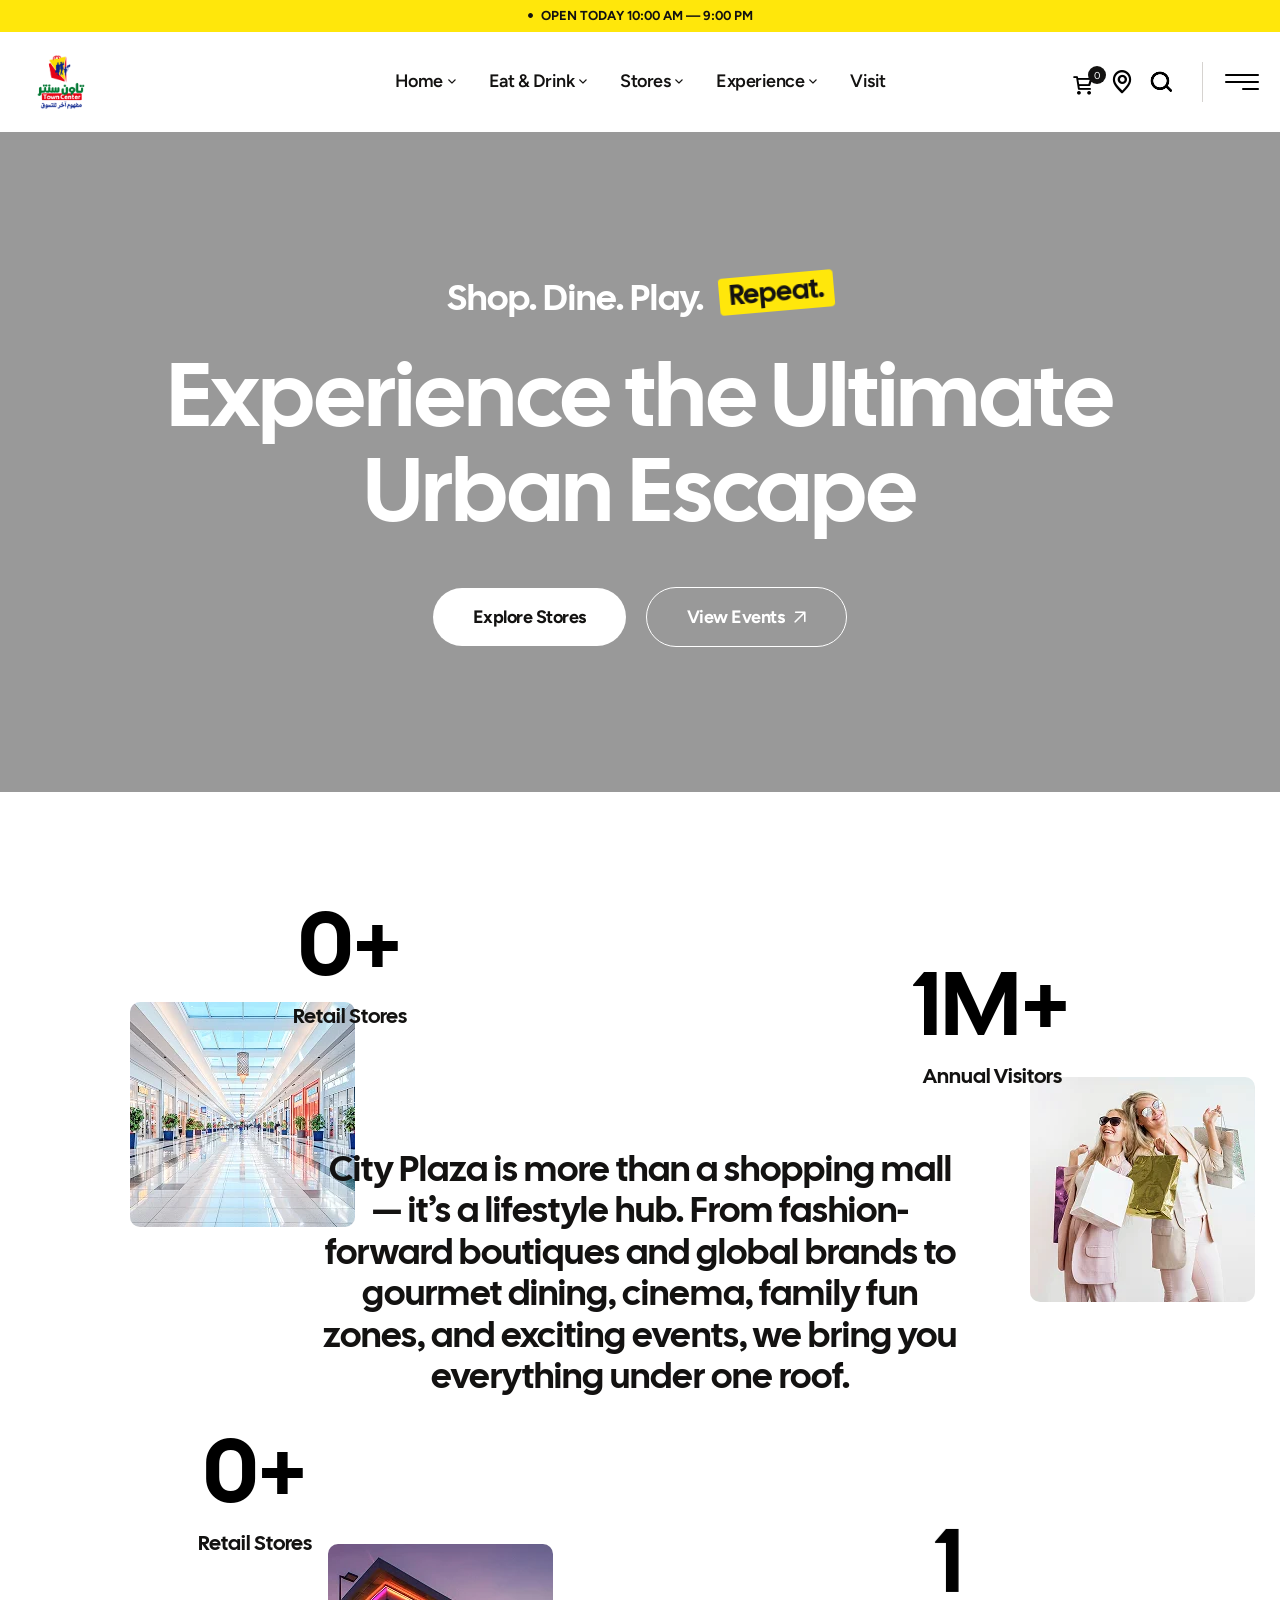
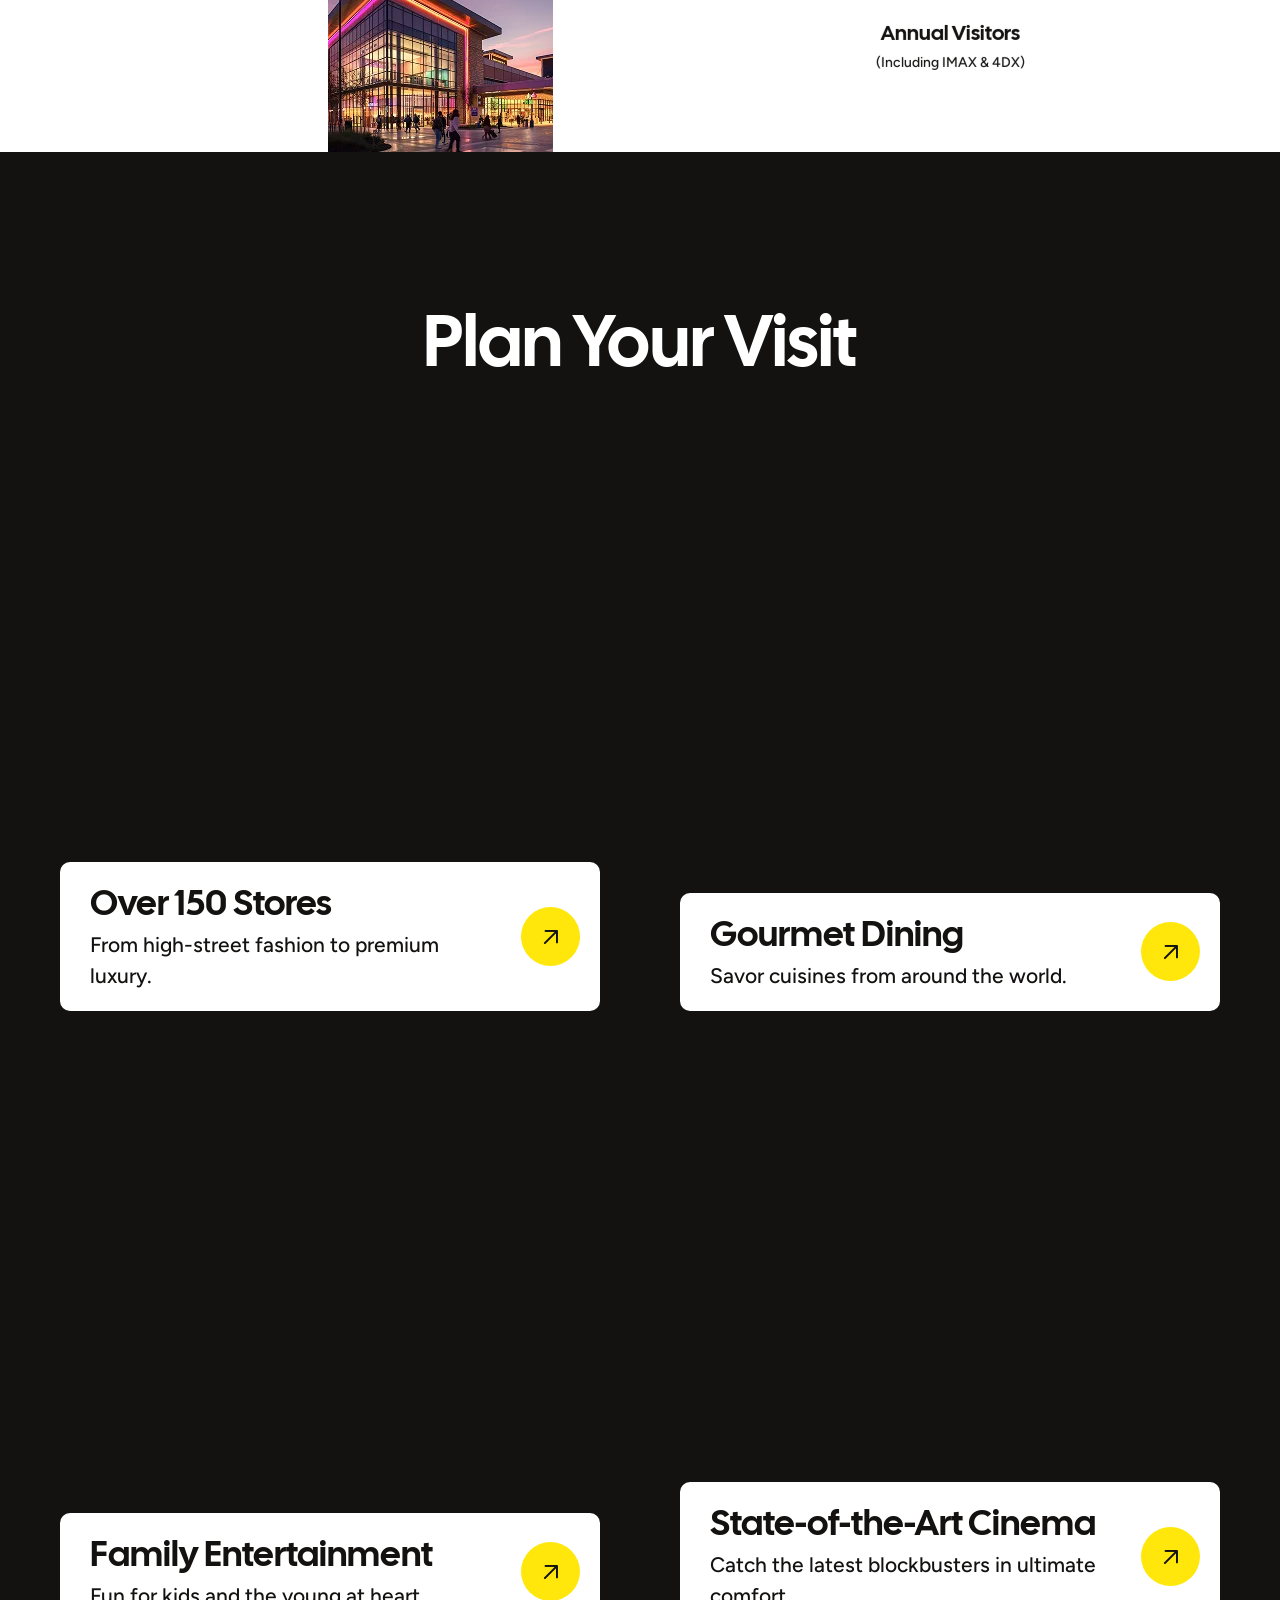
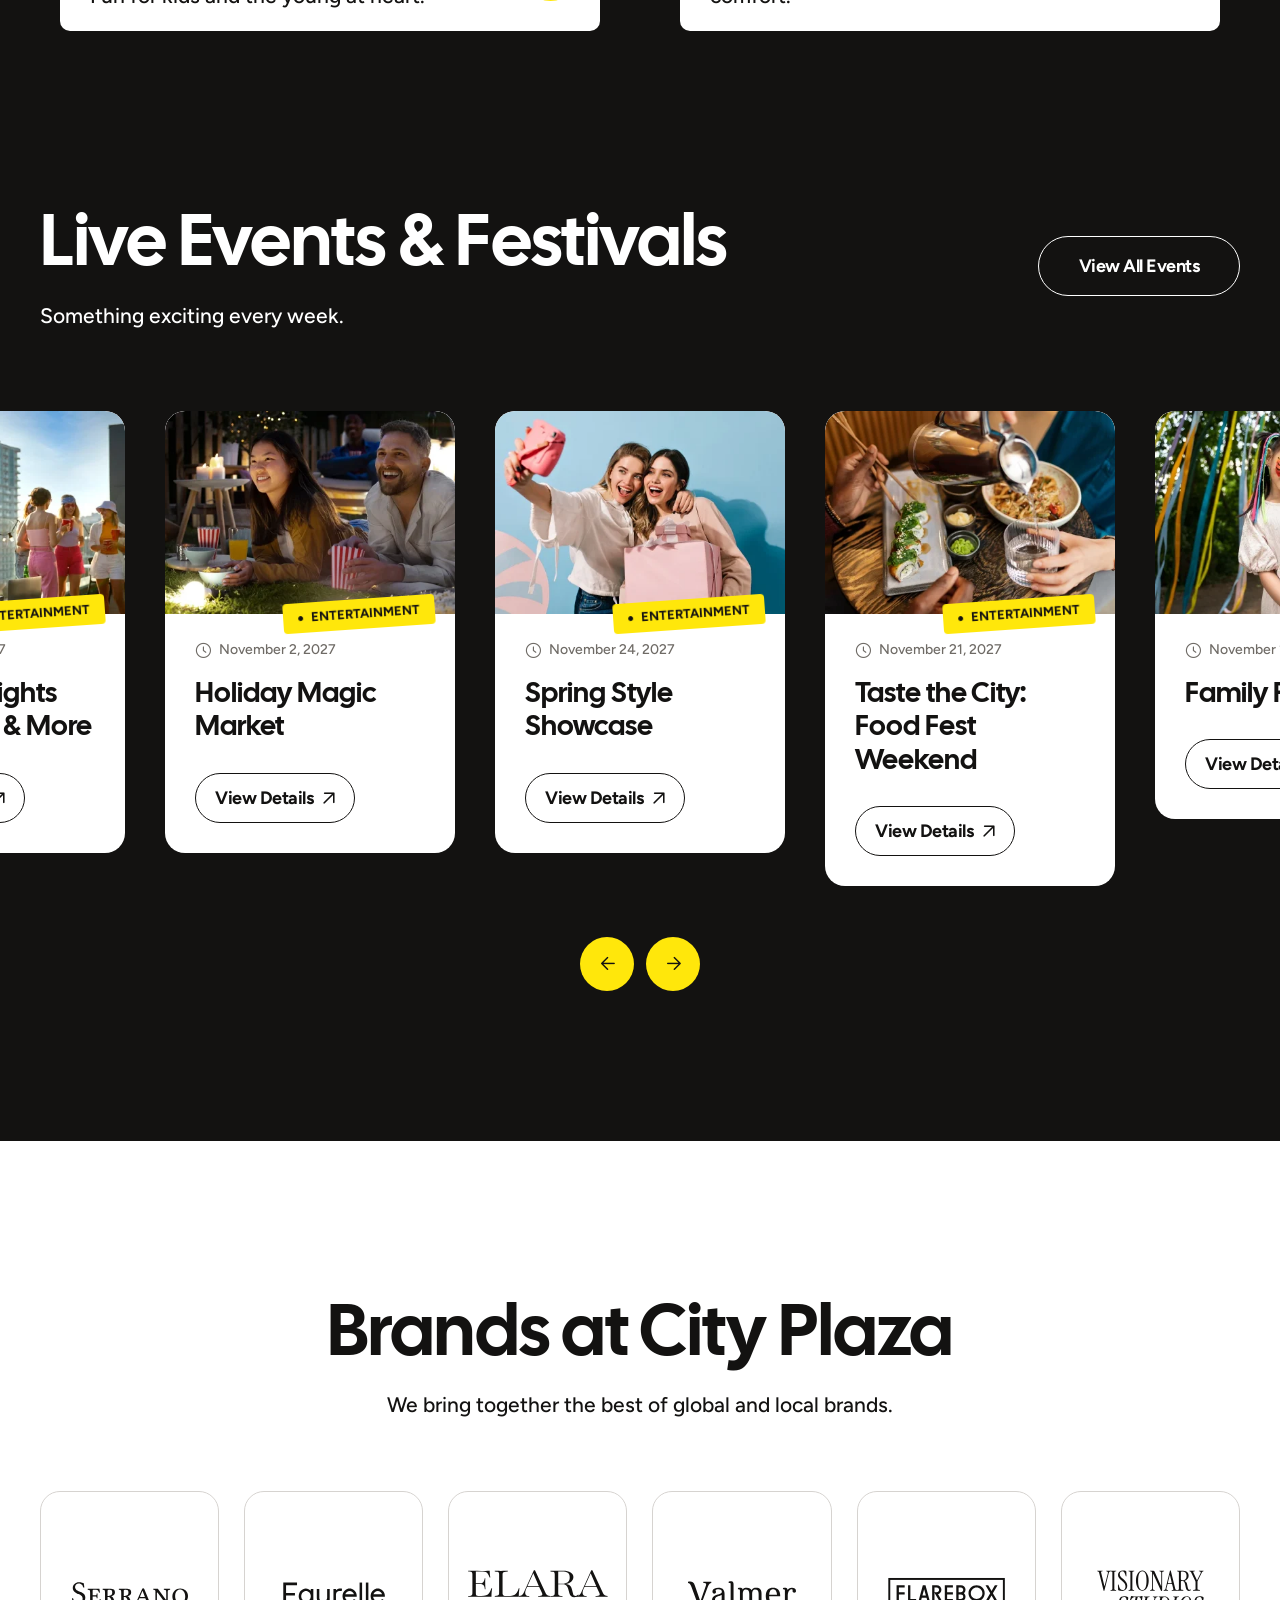
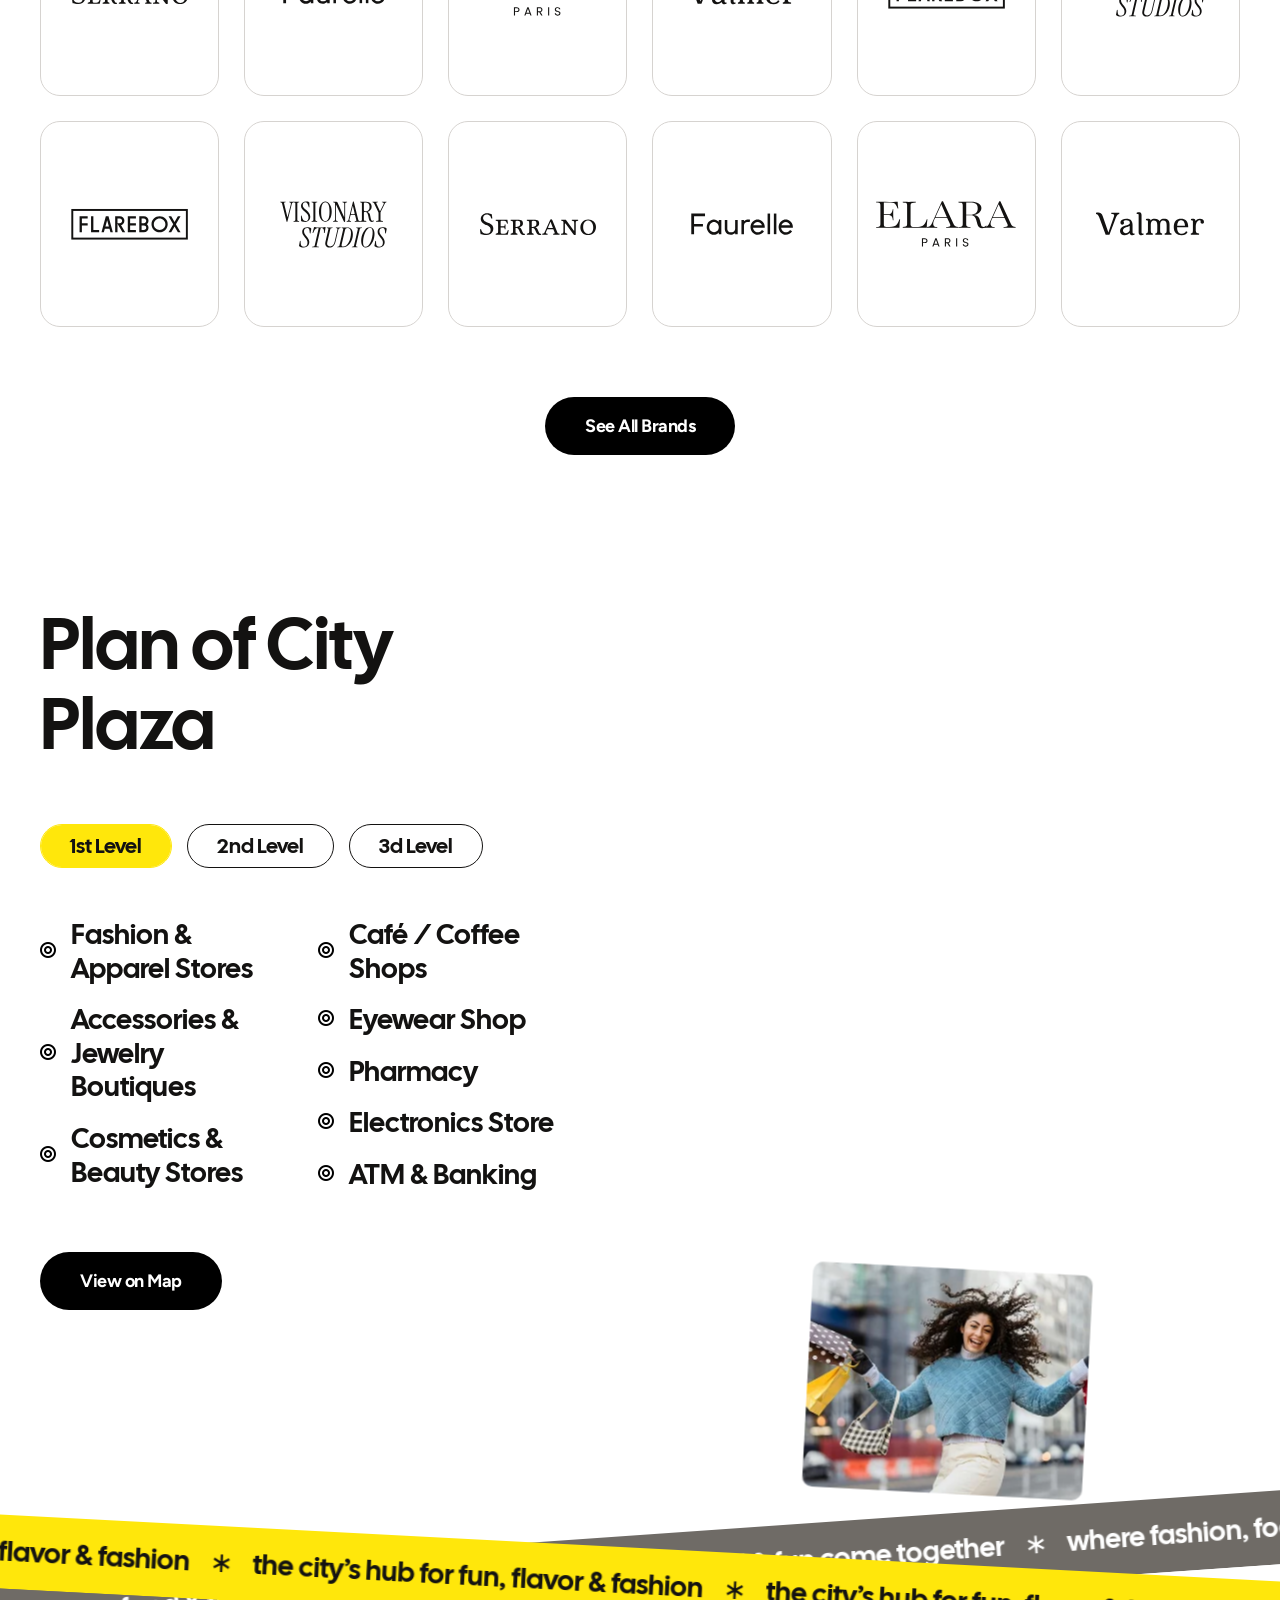
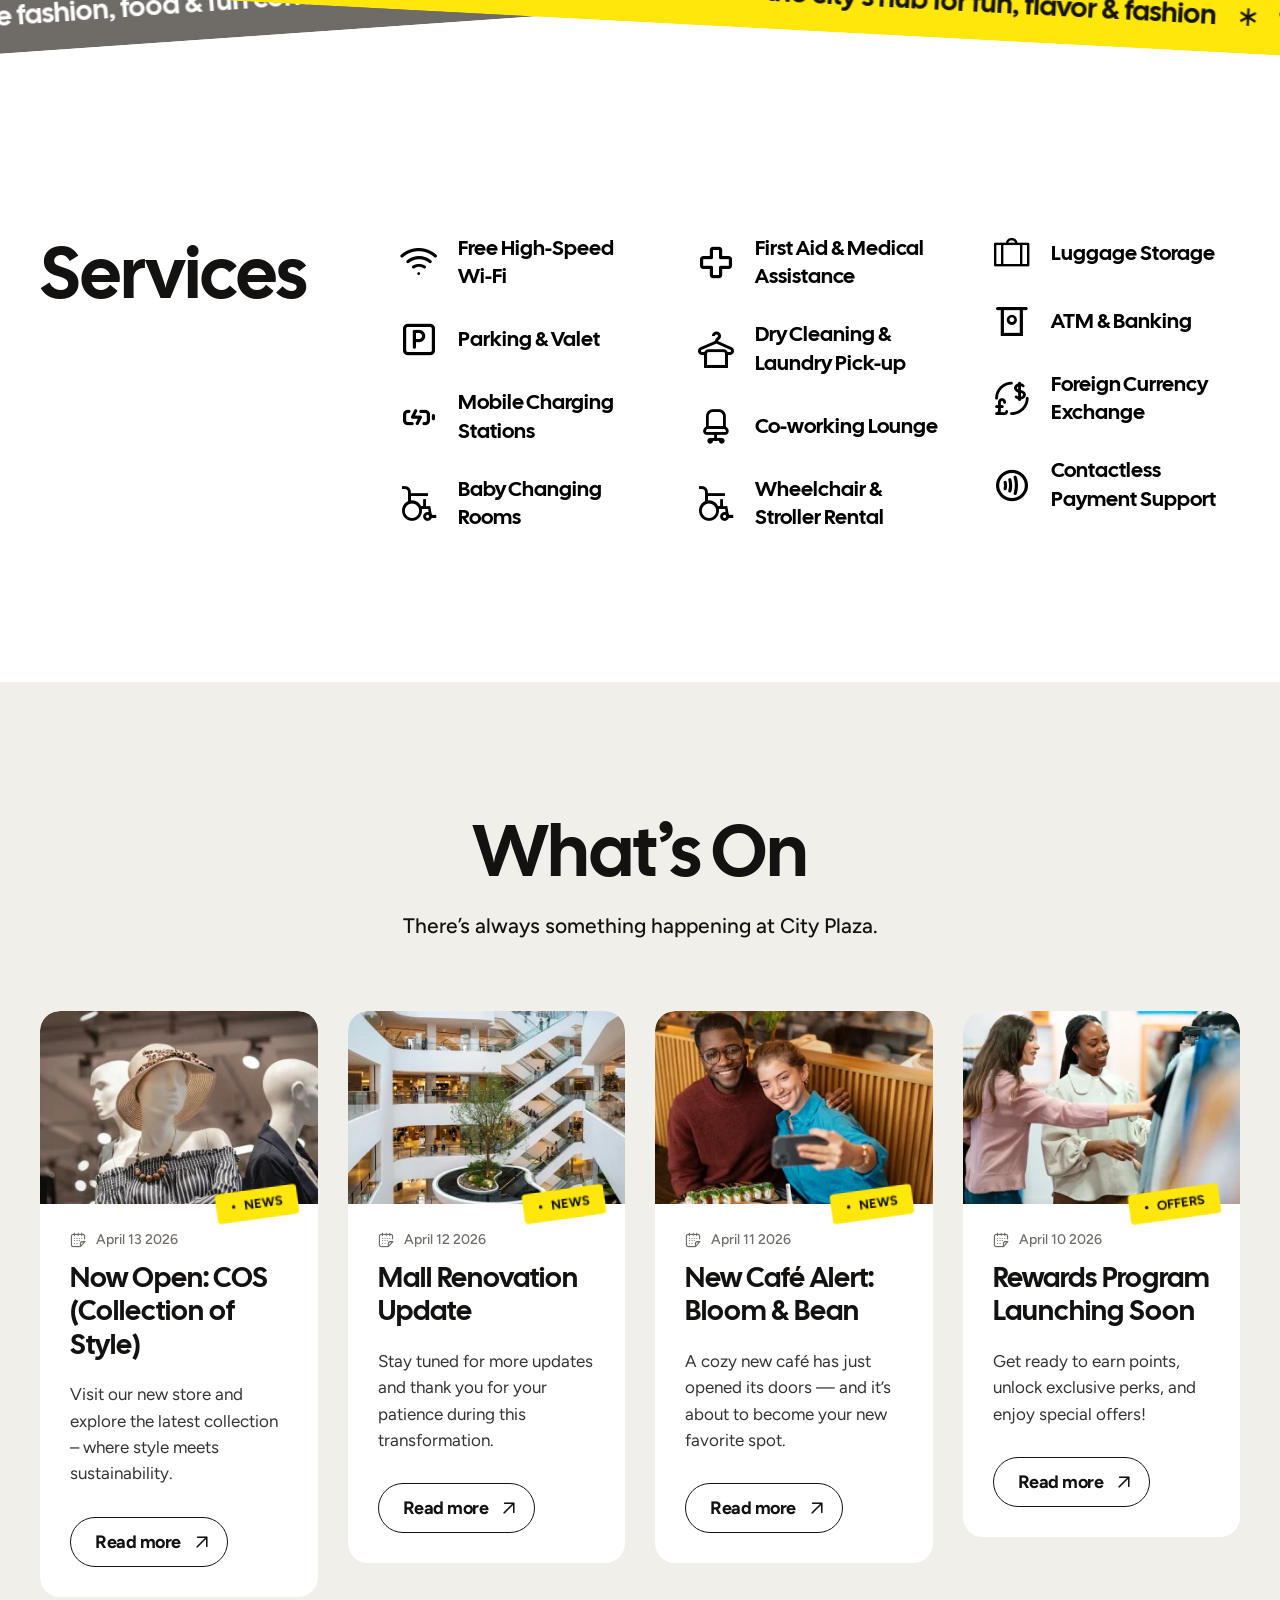
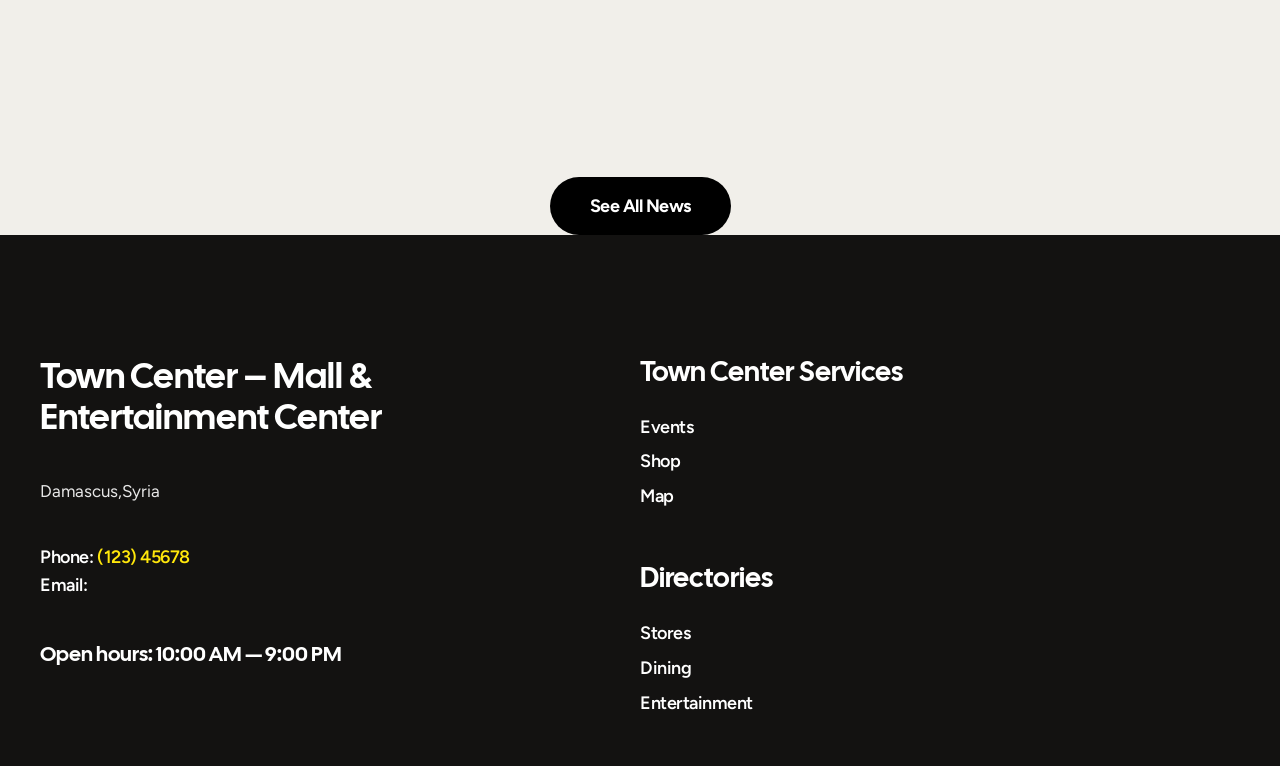
==== commit 92219f58: "First comt" ====
--- a/main/index.html
+++ b/main/index.html
@@ -5,7 +5,7 @@
 	<meta charset="UTF-8" />
 	<meta name="viewport" content="width=device-width, initial-scale=1" />
 	<link rel="profile" href="https://gmpg.org/xfn/11" />
-	<title>City Plaza Main</title>
+	<title>Town Center Mall</title>
 	<meta name='robots' content='max-image-preview:large' />
 	<link rel="alternate" type="application/rss+xml" title="City Plaza Main &raquo; Feed"
 		href="https://city-plaza.cmsmasters.studio/main/feed/" />
